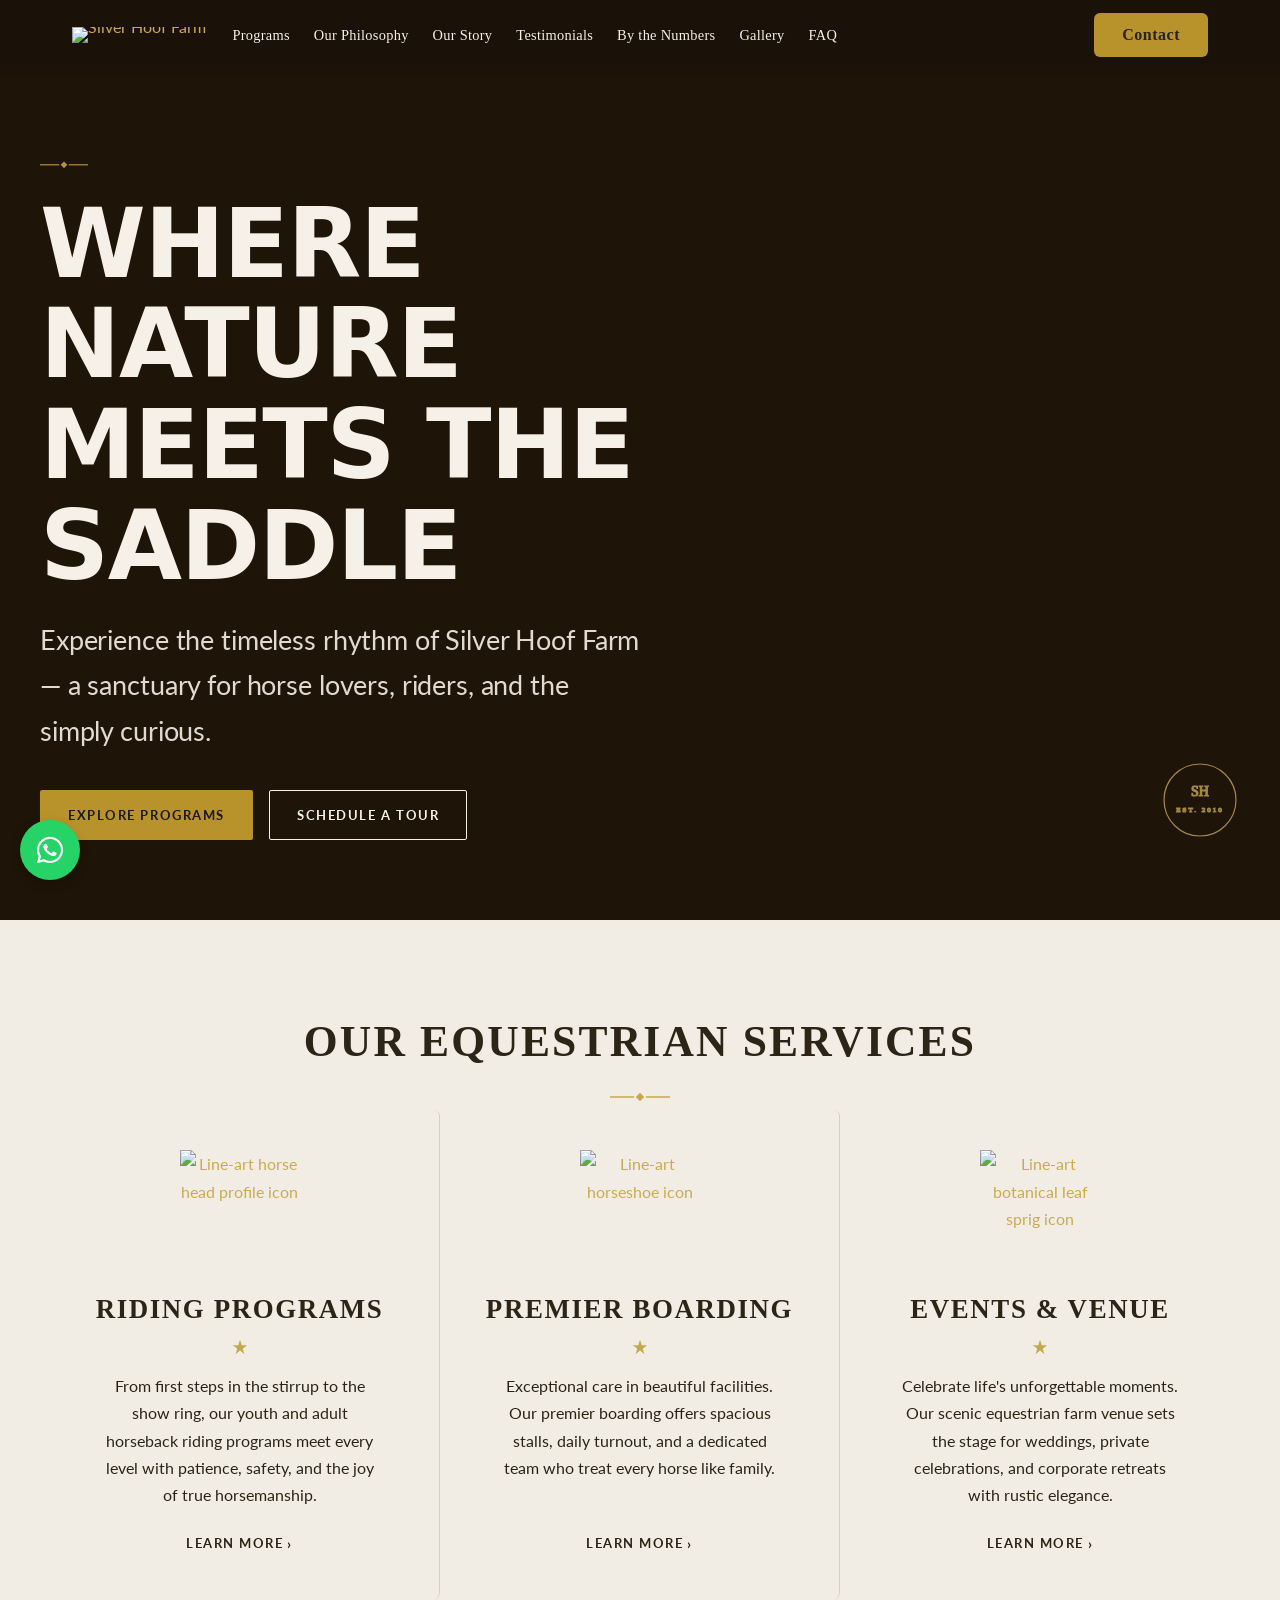
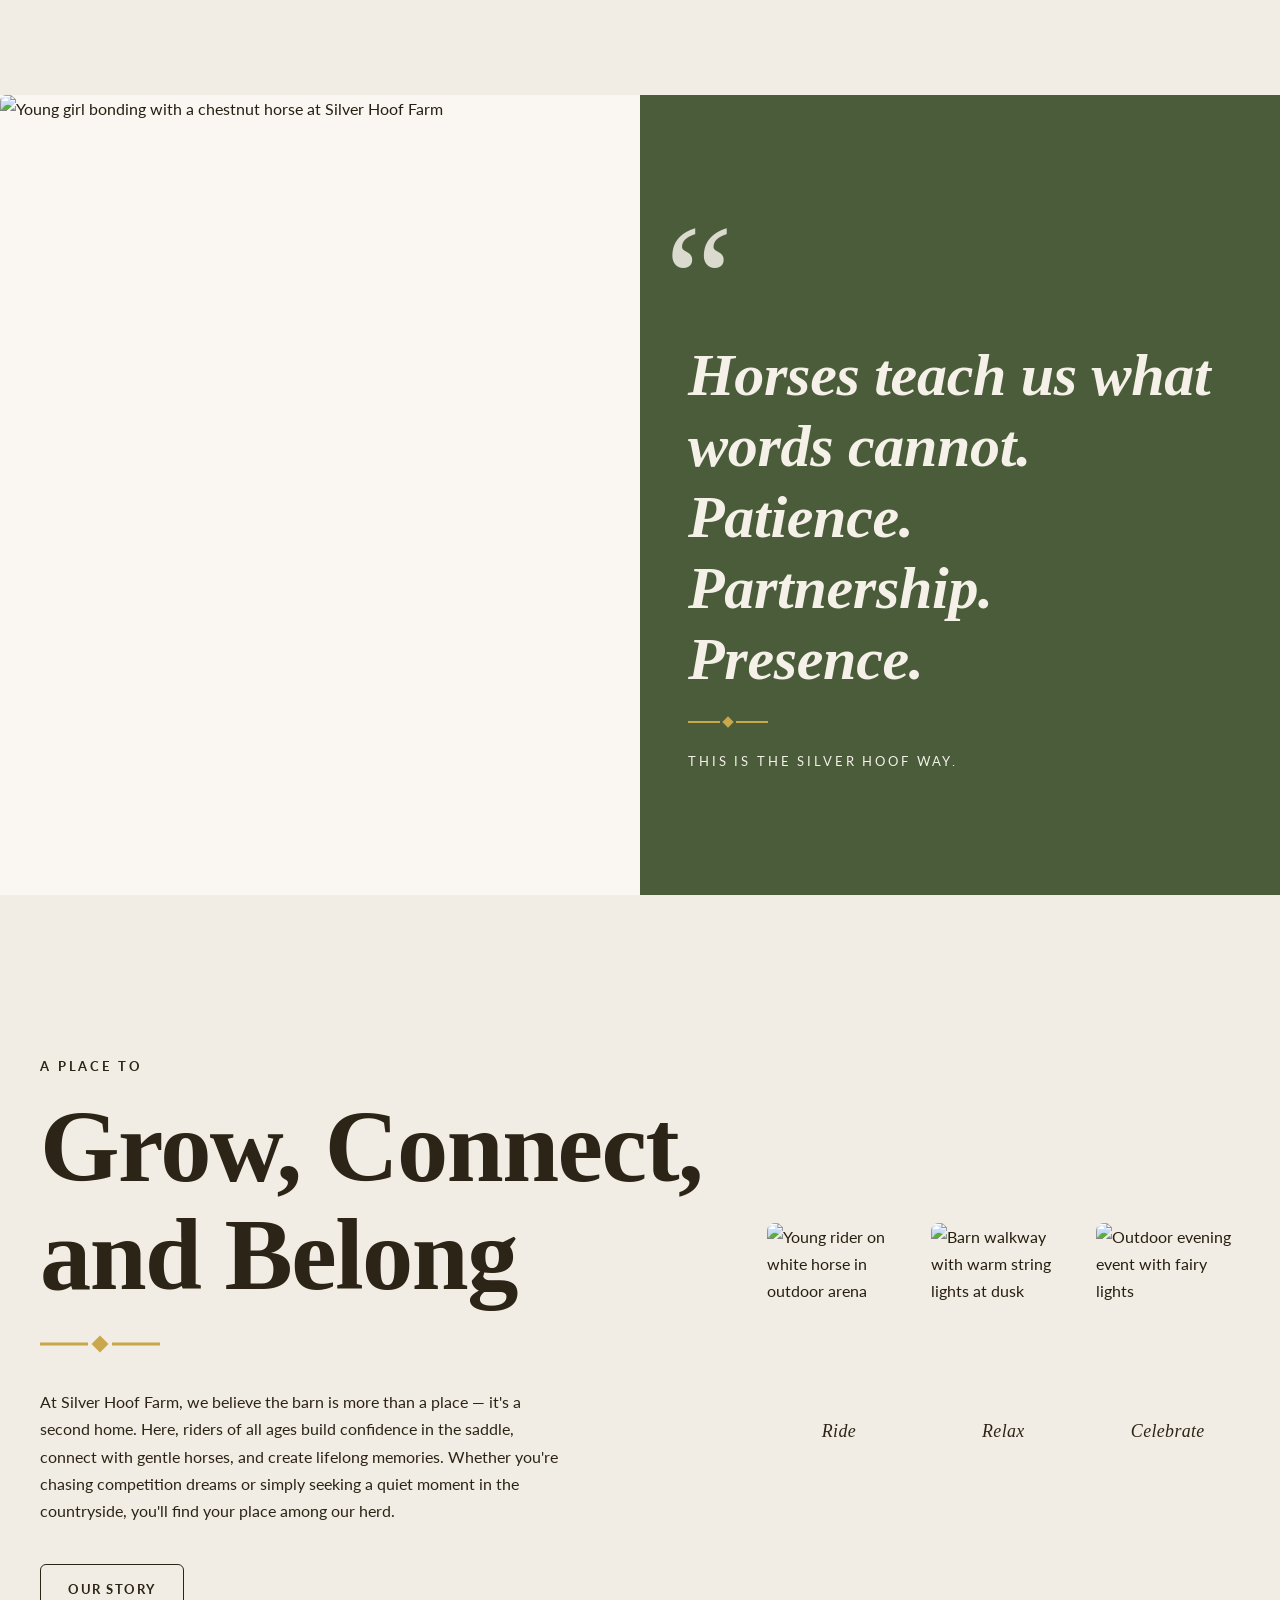
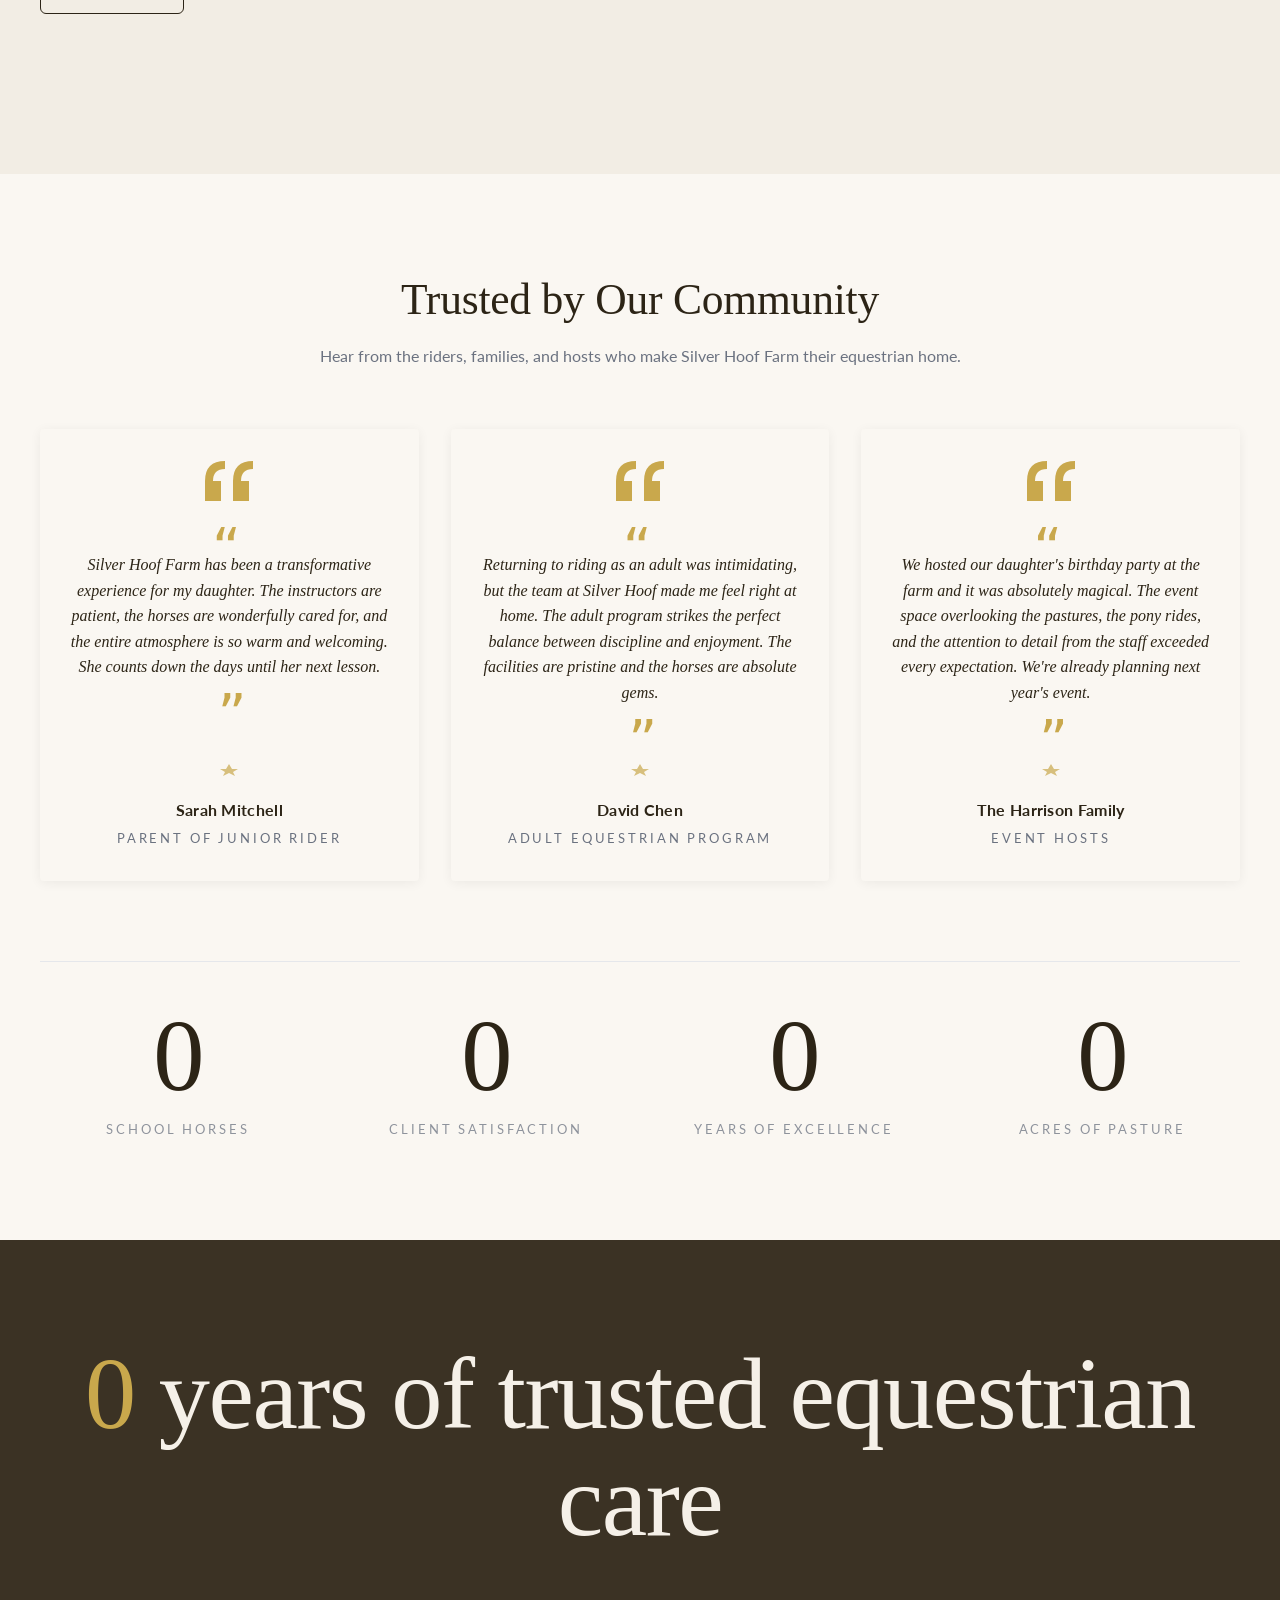
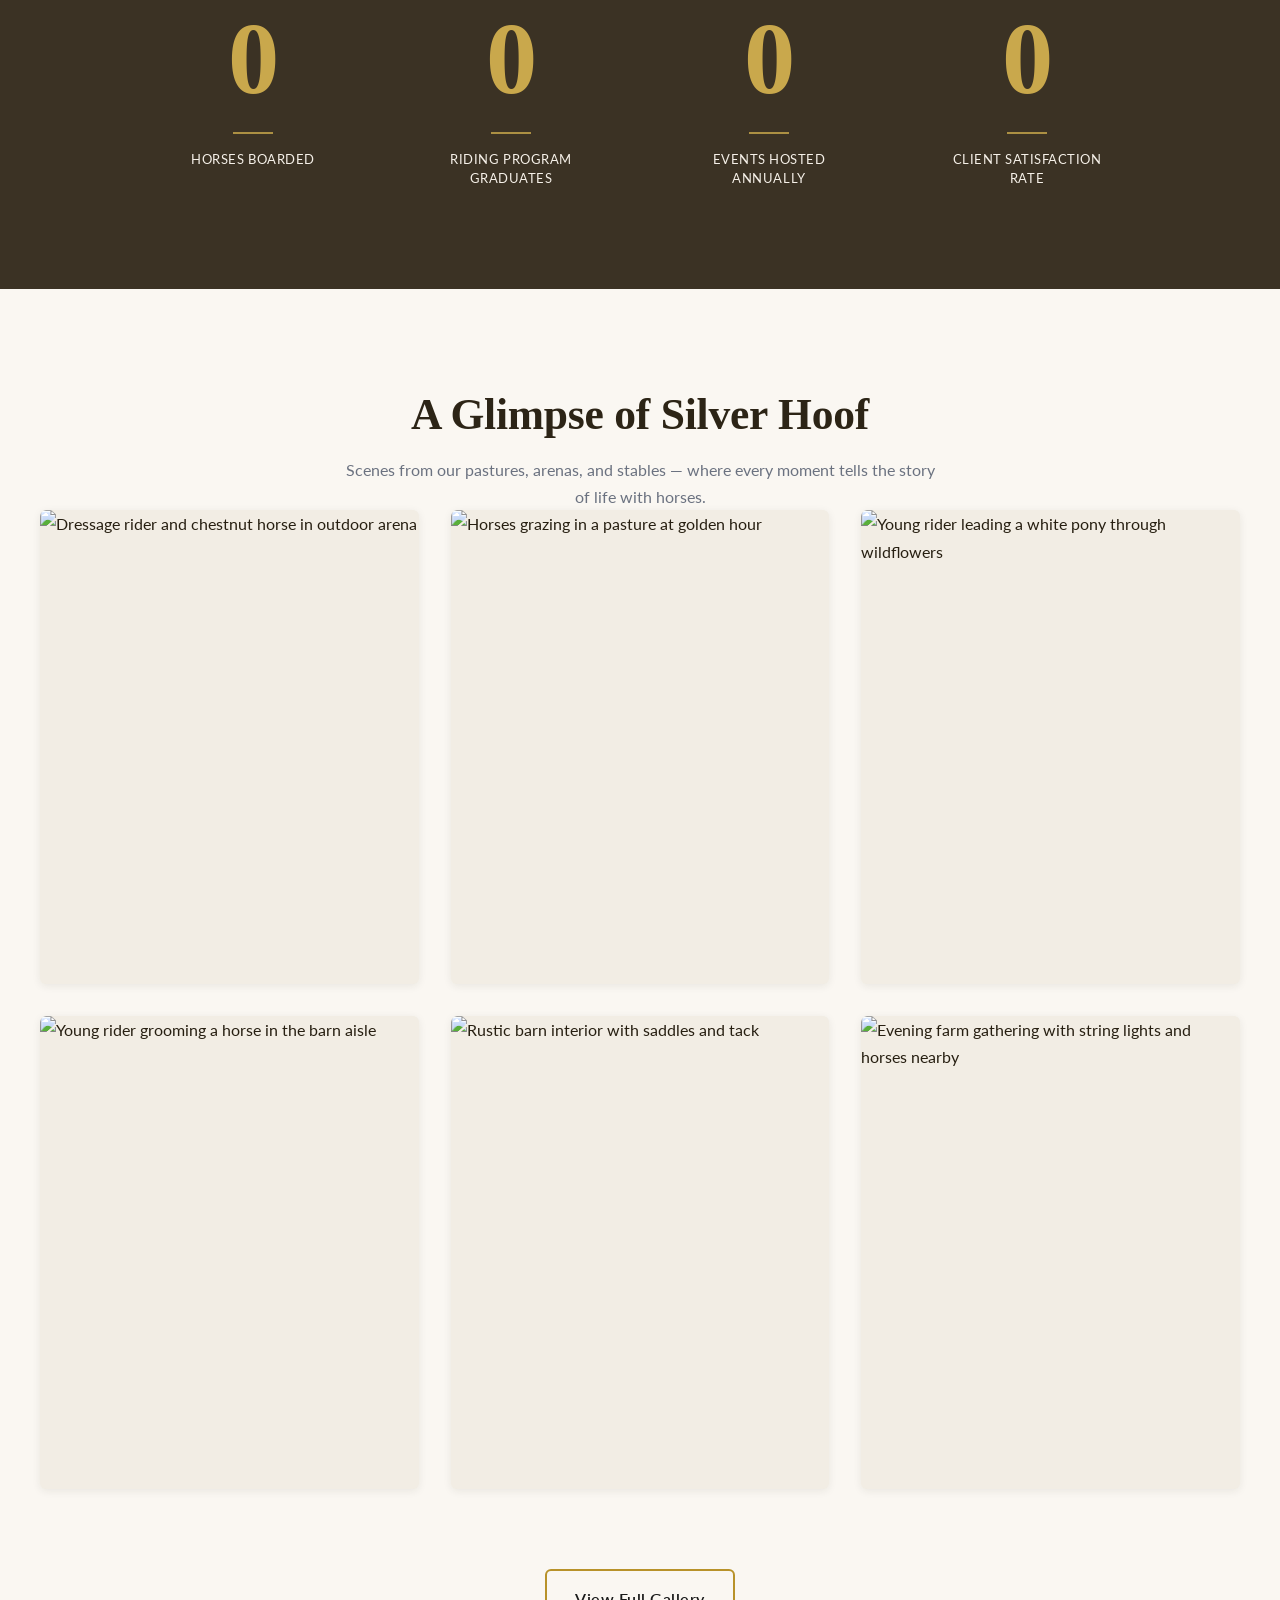
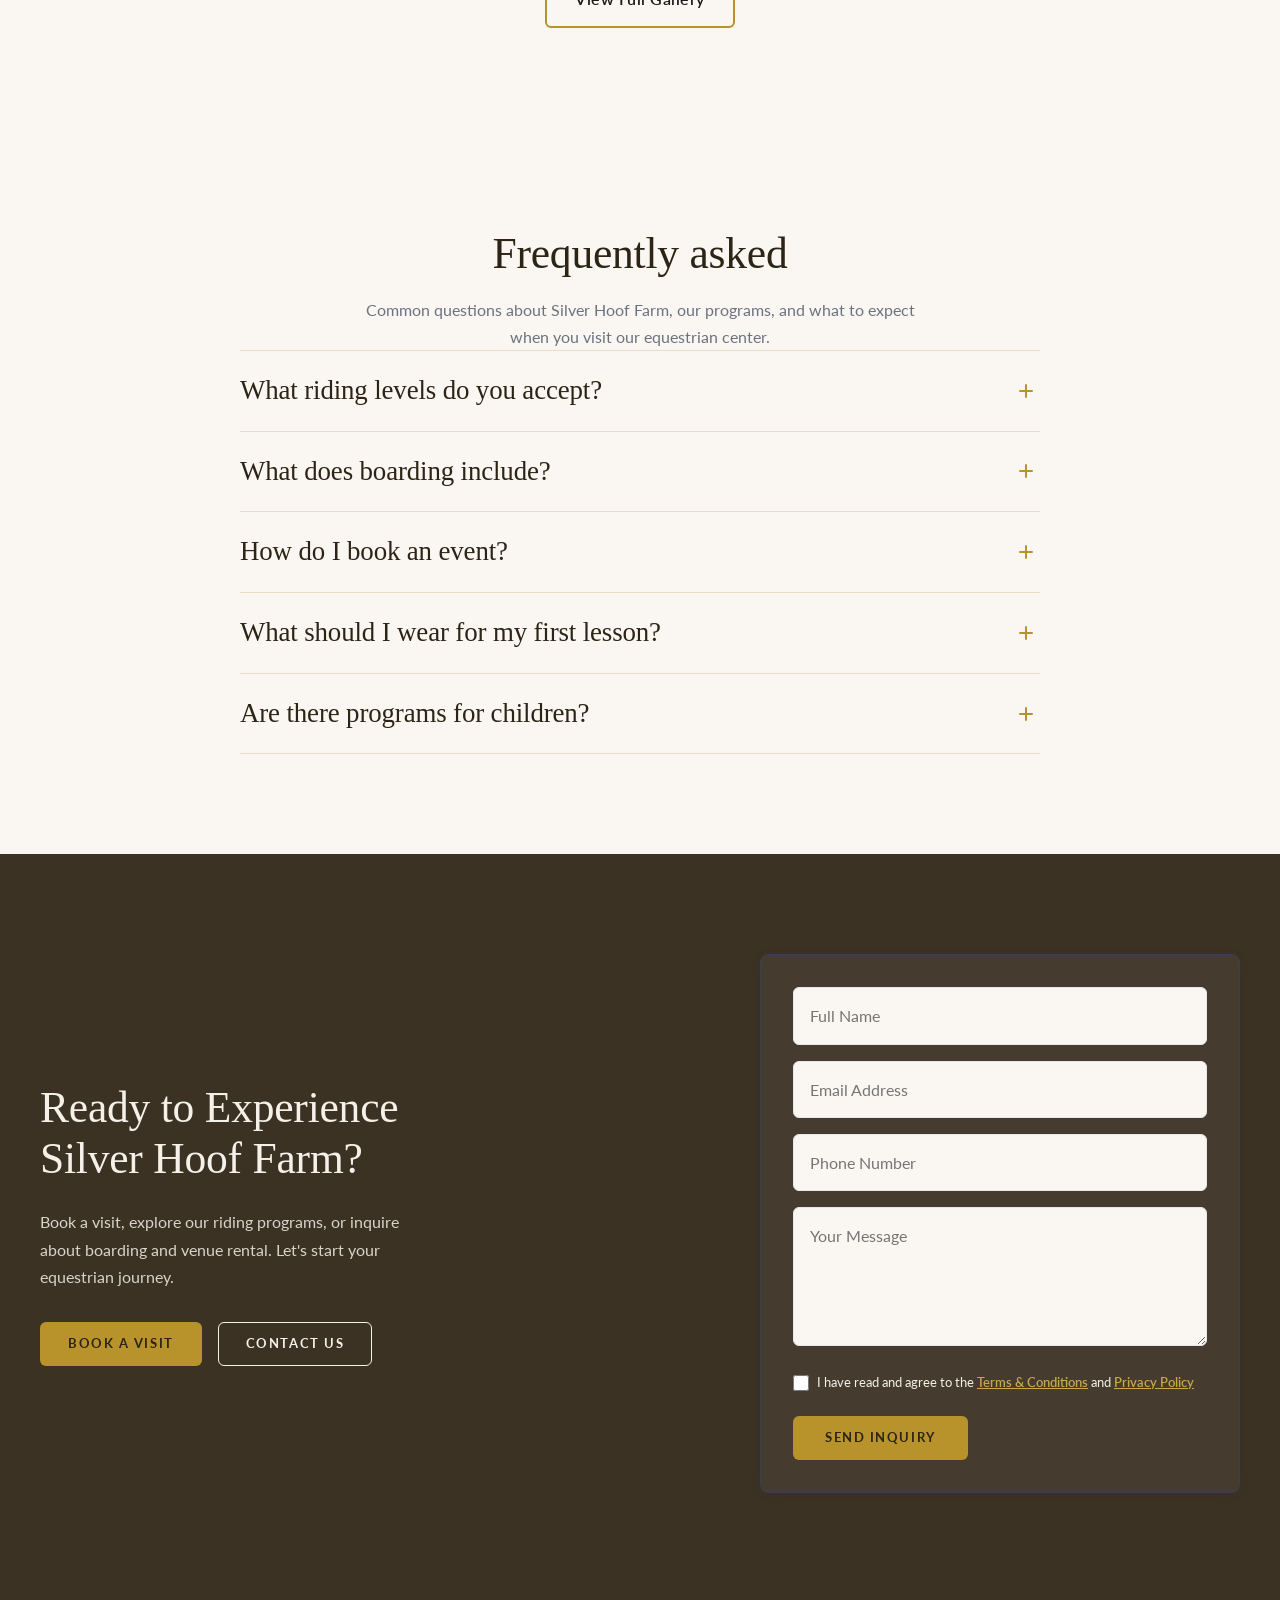
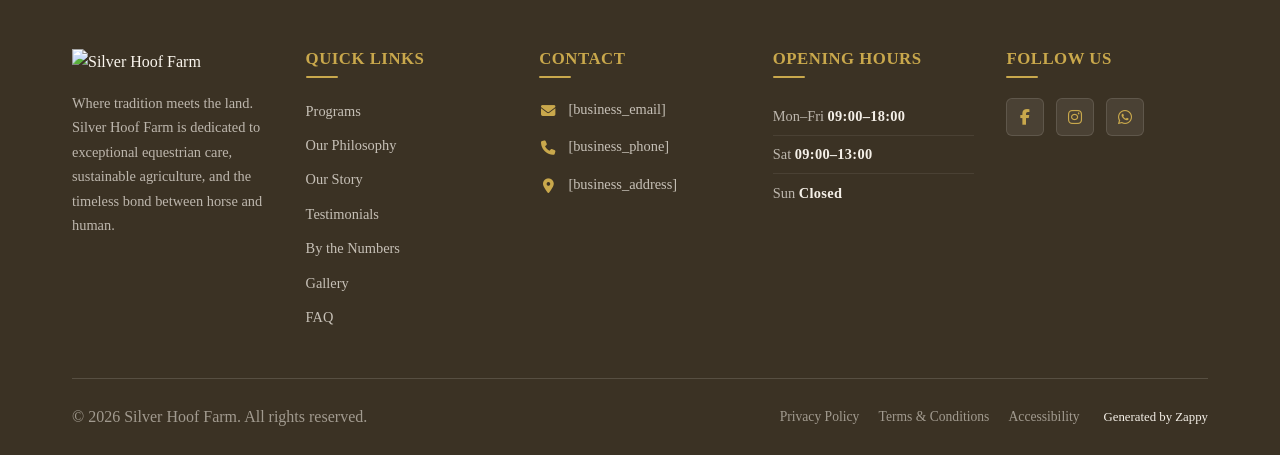
==== public/index.html @ fe3d34b6 "Initial website commit" ====
<!doctype html><html lang="en"><head><meta charset="UTF-8"><meta content="width=device-width,initial-scale=1" name="viewport"><meta content="index, follow" name="robots"><title>Ride Into Nature at a Premier US Equestrian Farm — Silver Hoof Farm</title><meta content="Discover Silver Hoof Farm, where rustic charm meets equestrian elegance. Explore luxury farm events, youth riding programs, and venue rentals rooted in a true connection with horses. Book your visit today." name="description"><meta content="Silver Hoof Farm, luxury equestrian farm events US, youth horseback riding programs, equestrian farm venue rental, horse farm experience" name="keywords"><link href="/assets/favicon.ico" rel="icon" type="image/x-icon"><link href="/assets/favicon-16x16.png" rel="icon" type="image/png" sizes="16x16"><link href="/assets/favicon-32x32.png" rel="icon" type="image/png" sizes="32x32"><link href="/assets/favicon-48x48.png" rel="icon" type="image/png" sizes="48x48"><link href="/assets/favicon-192x192.png" rel="icon" type="image/png" sizes="192x192"><link href="/assets/favicon-512x512.png" rel="icon" type="image/png" sizes="512x512"><link href="/assets/apple-touch-icon.png" rel="apple-touch-icon"><script>!function(){"use strict";var t="9a79029f-d22d-4395-936e-1cc6b7f088ec",e="https://qaapi.zappy5.com/api/analytics/track",n=18e5,a=2592e6,o=!0,i=!0,r=!0;var s,c,l,d,u=function(){var e="zappy_visitor_"+t,n=null;try{if(n=localStorage.getItem(e)){var o=JSON.parse(n),i=Date.now();if(i-o.created<a)return o.lastSeen=i,localStorage.setItem(e,JSON.stringify(o)),o.id}}catch(t){console.warn("Zappy Analytics: LocalStorage not available")}var r="zv_"+Date.now()+"_"+Math.random().toString(36).substr(2,9);try{localStorage.setItem(e,JSON.stringify({id:r,created:Date.now(),lastSeen:Date.now()}))}catch(t){}return r}(),m=function(){var e="zappy_session_"+t,a=null;try{if(a=sessionStorage.getItem(e)){var o=JSON.parse(a),i=Date.now();if(i-o.timestamp<n)return o.timestamp=i,sessionStorage.setItem(e,JSON.stringify(o)),o.id}}catch(t){console.warn("Zappy Analytics: SessionStorage not available")}var r="zs_"+Date.now()+"_"+Math.random().toString(36).substr(2,9);try{sessionStorage.setItem(e,JSON.stringify({id:r,timestamp:Date.now()}))}catch(t){}return r}();function f(t,e){var n=function(t){for(var e=t;e&&e!==document.body;){if(e.getAttribute&&null!=e.getAttribute("data-band-index"))return{bandIndex:e.getAttribute("data-band-index"),sectionId:e.id||null};e=e.parentElement}for(e=t;e&&e!==document.body;){if("SECTION"===e.tagName&&e.id)return{bandIndex:null,sectionId:e.id};e=e.parentElement}return{bandIndex:null,sectionId:null}}(t);return{x:Math.round(e&&e.pageX||0),y:Math.round(e&&e.pageY||0),bandIndex:n.bandIndex,sectionId:n.sectionId}}function p(t,e){for(var n in e)Object.prototype.hasOwnProperty.call(e,n)&&(t[n]=e[n]);return t}function g(n,a){a=a||{};var o={website_id:t,event_type:n,page_path:window.location.pathname,referrer:document.referrer||"direct",visitor_id:u,session_id:m,metadata:a};if(navigator.sendBeacon){var i=new Blob([JSON.stringify(o)],{type:"application/json"});navigator.sendBeacon(e,i)}else fetch(e,{method:"POST",headers:{"Content-Type":"application/json"},body:JSON.stringify(o),keepalive:!0}).catch(function(t){console.warn("Zappy Analytics: Failed to track event",t)})}o&&g("pageview",{title:document.title,url:window.location.href}),i&&document.addEventListener("click",function(t){var e=t.target;if("BUTTON"===e.tagName||e.closest("button")){var n="BUTTON"===e.tagName?e:e.closest("button"),a={element:"button",text:n.textContent.trim().substring(0,100),id:n.id||null,class:n.className||null};p(a,f(n,t)),g("click",a)}else if("A"===e.tagName||e.closest("a")){var o="A"===e.tagName?e:e.closest("a"),i={element:"link",text:o.textContent.trim().substring(0,100),href:o.href,external:o.hostname!==window.location.hostname};p(i,f(o,t)),g("navigation",i)}},!0),s=[25,50,75,100],c={},l=0,d=!1,window.addEventListener("scroll",function(){d||(d=!0,window.requestAnimationFrame(function(){var t,e=(t=document.documentElement.scrollHeight-window.innerHeight)<=0?100:Math.min(100,Math.round((window.scrollY||window.pageYOffset||0)/t*100));e>l&&(l=e);for(var n=0;n<s.length;n++){var a=s[n];e>=a&&!c[a]&&(c[a]=!0,g("scroll_depth",{milestone:a,maxDepthPct:l}))}d=!1}))},{passive:!0}),r&&document.addEventListener("submit",function(t){var e=t.target;g("form_submit",{form_id:e.id||null,form_name:e.name||null,form_action:e.action||null,form_method:e.method||"GET"})},!0);var v=Date.now();window.addEventListener("beforeunload",function(){g("page_unload",{time_on_page:Math.floor((Date.now()-v)/1e3),page_path:window.location.pathname})}),window.zappyAnalytics={track:g,getVisitorId:function(){return u},getSessionId:function(){return m}}}()</script><meta content="Ride Into Nature at a Premier US Equestrian Farm — Silver Hoof Farm" property="og:title"><meta content="Discover Silver Hoof Farm, where rustic charm meets equestrian elegance. Explore luxury farm events, youth riding programs, and venue rentals rooted in a true connection with horses. Book your visit today." property="og:description"><meta content="summary_large_image" name="twitter:card"><meta content="Ride Into Nature at a Premier US Equestrian Farm — Silver Hoof Farm" name="twitter:title"><meta content="Discover Silver Hoof Farm, where rustic charm meets equestrian elegance. Explore luxury farm events, youth riding programs, and venue rentals rooted in a true connection with horses. Book your visit today." name="twitter:description"><meta content="website" property="og:type"><meta content="en_US" property="og:locale"><link href="https://cdnjs.cloudflare.com/ajax/libs/font-awesome/6.4.0/css/all.min.css" rel="stylesheet"><link href="https://fonts.googleapis.com/css2?family=Lato:wght@400;700&amp;display=swap" rel="stylesheet"><script src="https://cdnjs.cloudflare.com/ajax/libs/gsap/3.12.5/gsap.min.js" data-zappy-gsap="https://cdnjs.cloudflare.com/ajax/libs/gsap/3.12.5/gsap.min.js" defer=""></script><script src="https://cdnjs.cloudflare.com/ajax/libs/gsap/3.12.5/ScrollTrigger.min.js" data-zappy-gsap="https://cdnjs.cloudflare.com/ajax/libs/gsap/3.12.5/ScrollTrigger.min.js" defer=""></script><link href="https://fonts.googleapis.com" rel="preconnect"><link href="https://fonts.gstatic.com" rel="preconnect" crossorigin=""><style>.skip-link{position:absolute;top:0;left:0;transform:translateY(-200%);padding:12px 18px;background:var(--bg-dark,#1a1a1a);color:var(--text-light,#fff);font-weight:600;border-radius:0 0 8px 0;z-index:10000}.skip-link:focus{transform:none;outline:2px solid var(--ring,#fff);outline-offset:2px}:focus-visible{outline:2px solid var(--ring,currentColor);outline-offset:3px}</style><link href="/assets/favicon.ico" rel="icon" type="image/x-icon"><link href="/assets/favicon-16x16.png" rel="icon" type="image/png" sizes="16x16"><link href="/assets/favicon-32x32.png" rel="icon" type="image/png" sizes="32x32"><link href="/assets/favicon-48x48.png" rel="icon" type="image/png" sizes="48x48"><link href="/assets/favicon-192x192.png" rel="icon" type="image/png" sizes="192x192"><link href="/assets/favicon-512x512.png" rel="icon" type="image/png" sizes="512x512"><link href="/assets/apple-touch-icon.png" rel="apple-touch-icon"><link href="https://cdn.jsdelivr.net/npm/vanilla-cookieconsent@3/dist/cookieconsent.css" rel="stylesheet"/><script src="https://cdn.jsdelivr.net/npm/vanilla-cookieconsent@3/dist/cookieconsent.umd.js"></script><script src="https://cdn.jsdelivr.net/gh/mickidum/acc_toolbar/acctoolbar/acctoolbar.min.js"></script><link href="/styles.css" rel="stylesheet"><script>window.ZAPPY_WEBSITE_ID="9a79029f-d22d-4395-936e-1cc6b7f088ec",window.ZAPPY_API_BASE="https://qaapi.zappy5.com"</script><style id="zappy-dropdown-submenu-styles">#navMenu li:has(.sub-menu),.nav-menu li:has(.sub-menu),.navbar li:has(.sub-menu),nav li:has(.sub-menu){position:relative}#navMenu .sub-menu,.nav-menu .sub-menu,.navbar .sub-menu,nav .sub-menu{display:block!important;position:absolute!important;top:100%;left:0;min-width:220px;background:#fff;border-radius:8px;box-shadow:0 8px 25px rgba(0,0,0,.15);padding:8px 0;opacity:0;visibility:hidden;transform:translateY(10px);transition:all .3s ease;z-index:1000;list-style:none;pointer-events:none}#navMenu li:hover>.sub-menu,.nav-menu li:hover>.sub-menu,.navbar li:hover>.sub-menu,nav li:hover>.sub-menu{opacity:1!important;visibility:visible!important;transform:translateY(0)!important;pointer-events:auto!important}.sub-menu li{list-style:none;margin:0;padding:0}.sub-menu a{display:block!important;padding:10px 16px!important;color:var(--text-dark,#333)!important;font-weight:500;text-decoration:none;white-space:nowrap;transition:background-color .2s}.sub-menu .zappy-nav-child>a{padding-left:28px!important;font-size:.9em!important;opacity:.85!important}[dir=rtl] .sub-menu .zappy-nav-child>a,html[lang=ar] .sub-menu .zappy-nav-child>a,html[lang=he] .sub-menu .zappy-nav-child>a{padding-left:10px!important;padding-right:28px!important}.sub-menu .zappy-nav-parent>a{font-weight:600!important}.sub-menu a:hover{background-color:#f5f5f5}[dir=rtl] .nav-menu .sub-menu,[dir=rtl] .navbar .sub-menu,[dir=rtl] nav .sub-menu,html[lang=ar] .nav-menu .sub-menu,html[lang=ar] .navbar .sub-menu,html[lang=ar] nav .sub-menu,html[lang=he] .nav-menu .sub-menu,html[lang=he] .navbar .sub-menu,html[lang=he] nav .sub-menu{left:auto!important;right:0!important}.sub-menu:empty,.sub-menu:not(:has(li)):not(:has(> a)),.sub-menu:not(:has(li:not(.zappy-hidden-menu-item))):not(:has(> a)){display:none!important;opacity:0!important;visibility:hidden!important;pointer-events:none!important}li:has(.menu-group-title):hover>.sub-menu{opacity:1!important;visibility:visible!important;transform:translateY(0)!important;pointer-events:auto!important}#navMenu>li>.menu-group-title,.nav-menu>li>.menu-group-title{display:inline-block;padding:.5rem 1rem;cursor:default;user-select:none}@media (max-width:768px){#navMenu .sub-menu,.nav-menu .sub-menu,.navbar .sub-menu,nav .sub-menu{position:static!important;transform:none!important;box-shadow:none!important;background:0 0!important;max-height:0;overflow:hidden;opacity:0;visibility:hidden;transition:max-height .3s ease,opacity .3s ease;padding:0!important;border-radius:0!important}#navMenu .sub-menu.mobile-expanded,.nav-menu .sub-menu.mobile-expanded,.navbar .sub-menu.mobile-expanded{max-height:none!important;overflow-y:visible!important;opacity:1!important;visibility:visible!important;padding:8px 0 8px 16px!important}[dir=rtl] .sub-menu.mobile-expanded,html[lang=he] .sub-menu.mobile-expanded{padding:8px 16px 8px 0!important}#navMenu li:hover>.sub-menu,.nav-menu li:hover>.sub-menu,.navbar li:hover>.sub-menu,nav li:hover>.sub-menu{opacity:0;visibility:hidden;pointer-events:none}#navMenu li>.sub-menu.mobile-expanded,.nav-menu li>.sub-menu.mobile-expanded,.navbar li>.sub-menu.mobile-expanded,nav li>.sub-menu.mobile-expanded{opacity:1!important;visibility:visible!important;pointer-events:auto!important}#navMenu li:has(.sub-menu),.nav-menu li:has(.sub-menu),.navbar li:has(.sub-menu),nav li:has(.sub-menu){display:flex!important;flex-wrap:wrap!important;align-items:center!important;position:relative!important;min-height:44px!important}#navMenu li:has(.sub-menu)>a,.nav-menu li:has(.sub-menu)>a,.navbar li:has(.sub-menu)>a,nav li:has(.sub-menu)>a{flex:1!important;min-width:0!important}#navMenu li:has(.sub-menu)>.menu-group-title,.nav-menu li:has(.sub-menu)>.menu-group-title,.navbar li:has(.sub-menu)>.menu-group-title,nav li:has(.sub-menu)>.menu-group-title{flex:1!important;min-width:0!important;padding:0!important;line-height:inherit!important}#navMenu li:has(.sub-menu)>.sub-menu,.nav-menu li:has(.sub-menu)>.sub-menu,.navbar li:has(.sub-menu)>.sub-menu,nav li:has(.sub-menu)>.sub-menu{flex-basis:100%!important;width:100%!important}#navMenu li:has(.sub-menu)>a [class*=arrow],#navMenu li:has(.sub-menu)>a [class*=chevron],.nav-menu li:has(.sub-menu)>a .fa-angle-down,.nav-menu li:has(.sub-menu)>a .fa-chevron-down,.nav-menu li:has(.sub-menu)>a [class*=arrow],.nav-menu li:has(.sub-menu)>a [class*=chevron],nav li:has(.sub-menu)>a [class*=arrow],nav li:has(.sub-menu)>a [class*=chevron]{display:none!important;visibility:hidden!important}.mobile-submenu-toggle{display:flex!important;align-items:center!important;justify-content:center!important;width:44px!important;height:auto!important;background:0 0!important;border:none!important;cursor:pointer!important;color:var(--text-light)!important;position:static!important;flex-shrink:0!important;align-self:stretch!important;z-index:2!important;padding:0!important;margin:0!important}.mobile-submenu-toggle::after{content:''!important;width:0!important;height:0!important;border-left:6px solid transparent!important;border-right:6px solid transparent!important;border-top:7px solid currentColor!important;transition:transform .3s ease!important}.mobile-submenu-toggle.expanded::after{transform:rotate(180deg)!important}.sub-menu a{padding:10px 0!important;display:block!important;color:var(--text-light)!important;white-space:normal!important}.sub-menu .zappy-nav-child>a{padding-left:28px!important;font-size:.9em!important;opacity:.85!important}[dir=rtl] .sub-menu .zappy-nav-child>a,html[lang=ar] .sub-menu .zappy-nav-child>a,html[lang=he] .sub-menu .zappy-nav-child>a{padding-left:0!important;padding-right:28px!important}.sub-menu .zappy-nav-parent>a{font-weight:600!important}#navMenu.active,.nav-menu.active{max-width:100vw!important;overflow-x:hidden!important;box-sizing:border-box!important}.navbar .sub-menu li a,.zappy-products-dropdown .sub-menu a,nav.navbar .sub-menu li a{color:var(--text-light)!important}}@media (min-width:769px){.mobile-submenu-toggle{display:none!important}}</style><style id="zappy-widget-visibility">html[dir=rtl] .whatsapp-float{right:20px!important;left:auto!important}html:not([dir]) .whatsapp-float,html[dir=ltr] .whatsapp-float{left:20px!important;right:auto!important}html[dir=rtl] #mic-access-tool-general-button,html[dir=rtl] #mic-init-access-tool #mic-access-tool-general-button,html[dir=rtl] #mic-init-access-tool .mic-access-tool-general-button,html[dir=rtl] ._access-icon,html[dir=rtl] .mic-access-tool-general-button{left:20px!important;right:auto!important}html:not([dir]) #mic-access-tool-general-button,html:not([dir]) #mic-init-access-tool #mic-access-tool-general-button,html:not([dir]) #mic-init-access-tool .mic-access-tool-general-button,html:not([dir]) ._access-icon,html:not([dir]) .mic-access-tool-general-button,html[dir=ltr] #mic-access-tool-general-button,html[dir=ltr] #mic-init-access-tool #mic-access-tool-general-button,html[dir=ltr] #mic-init-access-tool .mic-access-tool-general-button,html[dir=ltr] ._access-icon,html[dir=ltr] .mic-access-tool-general-button{right:20px!important;left:auto!important}@media (max-width:768px){.whatsapp-float{display:flex!important}}@media (min-width:769px){.whatsapp-float{display:flex!important}}@media (max-width:768px){#mic-access-tool-general-button,#mic-init-access-tool #mic-access-tool-general-button,#mic-init-access-tool .mic-access-tool-general-button,._access-icon,.mic-access-tool-general-button{display:flex!important;visibility:visible!important;opacity:1!important;pointer-events:auto!important}#mic-access-tool-box.opened-mic-access-tool,#mic-init-access-tool #mic-access-tool-box.opened-mic-access-tool,.mic-access-tool-box.opened-mic-access-tool{visibility:visible!important;opacity:1!important;pointer-events:auto!important}}@media (min-width:769px){#mic-access-tool-general-button,#mic-init-access-tool #mic-access-tool-general-button,#mic-init-access-tool .mic-access-tool-general-button,._access-icon,.mic-access-tool-general-button{display:flex!important;visibility:visible!important;opacity:1!important;pointer-events:auto!important}#mic-access-tool-box.opened-mic-access-tool,#mic-init-access-tool #mic-access-tool-box.opened-mic-access-tool,.mic-access-tool-box.opened-mic-access-tool{visibility:visible!important;opacity:1!important;pointer-events:auto!important}}</style></head><body><a href="#main" class="skip-link">Skip to main content</a><nav class="navbar"><button class="mobile-toggle" aria-label="Menu" id="mobileToggle"><svg fill="none" viewBox="0 0 24 24" class="hamburger-icon" height="24" width="24"><path d="M3 12h18M3 6h18M3 18h18" stroke="currentColor" stroke-linecap="round" stroke-width="2"></path></svg> <svg fill="none" viewBox="0 0 24 24" class="close-icon" height="24" width="24" style="display:none"><path d="M18 6L6 18M6 6l12 12" stroke="currentColor" stroke-linecap="round" stroke-width="2"></path></svg></button> <button class="phone-header-btn" aria-label="Call" data-phone="[business_phone]"><svg fill="currentColor" viewBox="0 0 24 24" height="20" width="20"><path d="M22 16.92v3a2 2 0 0 1-2.18 2 19.79 19.79 0 0 1-8.63-3.07 19.5 19.5 0 0 1-6-6 19.79 19.79 0 0 1-3.07-8.67A2 2 0 0 1 4.11 2h3a2 2 0 0 1 2 1.72 12.84 12.84 0 0 0 .7 2.81 2 2 0 0 1-.45 2.11L8.09 9.91a16 16 0 0 0 6 6l1.27-1.27a2 2 0 0 1 2.11-.45 12.84 12.84 0 0 0 2.81.7A2 2 0 0 1 22 16.92z"></path></svg></button><div class="nav-container"><div class="nav-brand"><a href="/" class="logo-link"><img alt="Silver Hoof Farm" src="/assets/site-home-image-1.webp" class="logo"></a></div><ul class="nav-menu" id="navMenu"><li><a href="#features">Programs</a></li><li><a href="#about">Our Philosophy</a></li><li><a href="#story">Our Story</a></li><li><a href="#testimonials">Testimonials</a></li><li><a href="#stats">By the Numbers</a></li><li><a href="#gallery">Gallery</a></li><li><a href="#faq">FAQ</a></li><li class="mobile-contact-link nav-cta-mobile-item"><a href="#cta" class="nav-cta-btn">Contact</a></li></ul><div class="nav-cta-container"><a href="#cta" class="nav-cta-btn">Contact</a></div></div></nav><script>window.addEventListener("load",function(){const e=document.querySelector(".navbar, nav, header");if(!e)return void console.log("[Navbar] Navbar element not found");let t=document.getElementById("mobileToggle")||document.querySelector(".mobile-toggle")||document.querySelector(".hamburger")||document.querySelector(".hamburger-menu")||document.querySelector(".menu-toggle")||document.querySelector(".burger-menu")||document.querySelector('[aria-label="Menu"]')||document.querySelector('[aria-label="תפריט"]');const o=document.querySelector(".phone-header-btn"),n=window.getComputedStyle(e);let r=n.backgroundColor;if(console.log("[Navbar] Initial navbar background:",r),"transparent"===r||"rgba(0, 0, 0, 0)"===r||r.startsWith("rgba")&&r.includes(", 0)")){const e=n.backgroundImage;if(e&&"none"!==e)console.log("[Navbar] Navbar has background image/gradient, using dark text"),r="rgb(240, 240, 240)";else{const e=window.getComputedStyle(document.body).backgroundColor;console.log("[Navbar] Navbar transparent, using body background:",e),r=e}}const a=r.match(/\d+/g);if(a&&a.length>=3){const e=(.299*parseInt(a[0])+.587*parseInt(a[1])+.114*parseInt(a[2]))/255;console.log("[Navbar] Mobile button colors preserved from Claude CSS (luminance:",e.toFixed(2)+")");const n=document.createElement("style");n.id="zappy-mobile-nav-fix";document.documentElement.lang;document.documentElement.dir,n.textContent='\n        /* Hide mobile buttons on desktop, show only on mobile */\n        @media (min-width: 769px) {\n          .mobile-toggle,\n          .phone-header-btn {\n            display: none !important;\n          }\n        }\n        \n        /* Show and position mobile buttons correctly on mobile */\n        @media (max-width: 768px) {\n          .navbar,\n          nav.navbar {\n            min-height: 70px !important;\n          }\n\n          .mobile-toggle,\n          .phone-header-btn {\n            position: absolute !important;\n            top: 0 !important;\n            bottom: 0 !important;\n            margin-top: auto !important;\n            margin-bottom: auto !important;\n            transform: none !important;\n            z-index: 1001 !important;\n            display: flex !important;\n            align-items: center !important;\n            justify-content: center !important;\n            width: 36px !important;\n            height: 36px !important;\n            border-radius: 50% !important;\n            border: none !important;\n            cursor: pointer !important;\n            padding: 6px !important;\n            background: none !important;\n            color: var(--nav-text, var(--text-light)) !important;\n            touch-action: manipulation !important;\n            -webkit-tap-highlight-color: transparent !important;\n          }\n\n          html[data-zappy-site-type="ecommerce"] .phone-header-btn,\n          body[data-zappy-site-type="ecommerce"] .phone-header-btn,\n          html[data-zappy-site-type="ecommerce"] header .phone-header-btn,\n          html[data-zappy-site-type="ecommerce"] nav .phone-header-btn {\n            display: none !important;\n            visibility: hidden !important;\n            width: 0 !important;\n            height: 0 !important;\n            min-width: 0 !important;\n            overflow: hidden !important;\n          }\n          \n          /* LTR positioning (default): hamburger LEFT, phone RIGHT */\n          html:not([dir="rtl"]):not([lang="he"]):not([lang="ar"]) .mobile-toggle,\n          html[dir="ltr"] .mobile-toggle {\n            left: 12px !important;\n            right: auto !important;\n          }\n          html:not([dir="rtl"]):not([lang="he"]):not([lang="ar"]) .phone-header-btn,\n          html[dir="ltr"] .phone-header-btn {\n            right: 12px !important;\n            left: auto !important;\n          }\n          \n          /* RTL positioning: hamburger RIGHT, phone LEFT */\n          html[dir="rtl"] .mobile-toggle,\n          html[lang="he"] .mobile-toggle,\n          html[lang="ar"] .mobile-toggle {\n            right: 12px !important;\n            left: auto !important;\n          }\n          html[dir="rtl"] .phone-header-btn,\n          html[lang="he"] .phone-header-btn,\n          html[lang="ar"] .phone-header-btn {\n            left: 12px !important;\n            right: auto !important;\n          }\n          \n          /* CRITICAL: Ensure nav-container has min-height on mobile */\n          /* All children are positioned absolutely/fixed on mobile, so height:auto collapses to 0 */\n          .nav-container {\n            min-height: 70px !important;\n            position: relative !important;\n          }\n          \n          /* Ensure SVG icons are properly sized and inherit color */\n          .mobile-toggle svg,\n          .phone-header-btn svg {\n            width: 24px !important;\n            height: 24px !important;\n            /* Don\'t force display - let JavaScript control hamburger/close toggle */\n          }\n          \n          /* Reset nav-cta-container on mobile - remove desktop box-shadow/padding */\n          /* that creates a visible ghost box when CTA button is hidden */\n          .nav-cta-container {\n            box-shadow: none !important;\n            padding: 0 !important;\n          }\n          \n          /* Hide nav-cta-container entirely on mobile when there\'s no lang-switcher */\n          /* (only the CTA button is inside, and it\'s hidden on mobile) */\n          .nav-cta-container:not(:has(.lang-switcher)) {\n            display: none !important;\n          }\n          \n          /* CRITICAL: Prevent hero image fade gradient from bleeding over headline text */\n          /* The .image-fade-gradient has bottom: -30px (extends below parent) */\n          /* On mobile stacked layout, this overlaps the h1 text below the image */\n          .hero-image-column {\n            overflow: hidden !important;\n          }\n          .image-fade-gradient {\n            bottom: 0 !important;\n          }\n          \n          /* Hide desktop language switcher on mobile - hamburger menu handles it */\n          /* High specificity to override stored CSS */\n          .lang-switcher,\n          .nav-cta-container .lang-switcher,\n          .nav-container .lang-switcher,\n          .navbar .lang-switcher,\n          .navbar .nav-cta-container .lang-switcher {\n            display: none !important;\n          }\n        }\n      ';const r=document.getElementById("zappy-mobile-nav-fix");r&&r.remove(),document.head.appendChild(n),console.log("[Navbar] Critical CSS injected for mobile nav positioning");const i=window.innerWidth<=768;if(t){const e=t.querySelector(".hamburger-icon"),o=t.querySelector(".close-icon");e&&(e.style.setProperty("width","24px","important"),e.style.setProperty("height","24px","important"),e.style.setProperty("display","block","important")),o&&(o.style.setProperty("width","24px","important"),o.style.setProperty("height","24px","important"),o.style.setProperty("display","none","important")),i?(t.style.setProperty("position","absolute","important"),t.style.setProperty("top","0","important"),t.style.setProperty("bottom","0","important"),t.style.setProperty("margin-top","auto","important"),t.style.setProperty("margin-bottom","auto","important"),t.style.setProperty("transform","none","important"),t.style.setProperty("z-index","1001","important"),t.style.removeProperty("left"),t.style.removeProperty("right"),console.log("[Navbar] Mobile toggle positioning applied (mobile viewport)")):(t.style.removeProperty("position"),t.style.removeProperty("top"),t.style.removeProperty("transform"),t.style.removeProperty("z-index"),t.style.removeProperty("left"),t.style.removeProperty("right"),console.log("[Navbar] Desktop viewport - cleared mobile toggle inline positioning"))}if(o){const e=o.querySelector("svg");e&&(e.style.width="24px",e.style.height="24px",e.setAttribute("width","24"),e.setAttribute("height","24")),i?(o.style.setProperty("position","absolute","important"),o.style.setProperty("top","0","important"),o.style.setProperty("bottom","0","important"),o.style.setProperty("margin-top","auto","important"),o.style.setProperty("margin-bottom","auto","important"),o.style.setProperty("transform","none","important"),o.style.setProperty("z-index","1001","important"),o.style.removeProperty("left"),o.style.removeProperty("right"),console.log("[Navbar] Phone button positioning applied (mobile viewport)")):(o.style.removeProperty("position"),o.style.removeProperty("top"),o.style.removeProperty("transform"),o.style.removeProperty("z-index"),o.style.removeProperty("left"),o.style.removeProperty("right"),console.log("[Navbar] Desktop viewport - cleared phone button inline positioning"))}}else console.log("[Navbar] Could not parse background color:",r);t=document.getElementById("mobileToggle")||document.querySelector(".mobile-toggle")||document.querySelector(".hamburger")||document.querySelector(".hamburger-menu")||document.querySelector(".menu-toggle")||document.querySelector(".burger-menu")||document.querySelector('[aria-label="Menu"]')||document.querySelector('[aria-label="תפריט"]');const i=document.getElementById("navMenu")||document.querySelector(".nav-menu")||document.querySelector(".nav-links")||document.querySelector("nav ul:not(.submenu)");if(!t||!i)return void console.log("[Navbar] Mobile toggle or menu not found:",{toggle:!!t,menu:!!i});i.id||(i.id="navMenu"),console.log("[Navbar] Initializing mobile menu...");const l=t.cloneNode(!0);t.parentNode.replaceChild(l,t);var s=0;function p(e){var t=Date.now();t-s<300||(s=t,function(e){e.preventDefault(),e.stopPropagation();const t=l.querySelector(".hamburger-icon"),o=l.querySelector(".close-icon");i.classList.contains("active")?(i.classList.remove("active"),t&&t.style.setProperty("display","block","important"),o&&o.style.setProperty("display","none","important"),document.body.style.overflow="",document.body.classList.remove("menu-open"),console.log("[Navbar] Menu closed")):(i.classList.add("active"),t&&t.style.setProperty("display","none","important"),o&&o.style.setProperty("display","block","important"),document.body.style.overflow="hidden",document.body.classList.add("menu-open"),console.log("[Navbar] Menu opened"))}(e))}l.addEventListener("click",p),l.addEventListener("touchend",p),document.addEventListener("keydown",function(e){if(("Escape"===e.key||"Esc"===e.key)&&i.classList.contains("active")){const e=l.querySelector(".hamburger-icon"),t=l.querySelector(".close-icon");i.classList.remove("active"),e&&e.style.setProperty("display","block","important"),t&&t.style.setProperty("display","none","important"),document.body.style.overflow="",document.body.classList.remove("menu-open"),console.log("[Navbar] Menu closed (Escape)")}}),i.querySelectorAll("a").forEach(function(e){e.addEventListener("click",function(){if("#"===this.getAttribute("href"))return;const e=l.querySelector(".hamburger-icon"),t=l.querySelector(".close-icon");i.classList.remove("active"),e&&e.style.setProperty("display","block","important"),t&&t.style.setProperty("display","none","important"),document.body.style.overflow="",document.body.classList.remove("menu-open"),console.log("[Navbar] Menu closed (link clicked)")})});var m=i.querySelectorAll(".dropdown-toggle");m.forEach(function(e){e.addEventListener("click",function(e){e.preventDefault(),e.stopPropagation();var t=this.closest(".nav-dropdown");t&&(t.parentNode.querySelectorAll(".nav-dropdown.open").forEach(function(e){e!==t&&e.classList.remove("open")}),t.classList.toggle("open"),console.log("[Navbar] Dropdown toggled:",t.classList.contains("open")?"open":"closed"))})}),document.addEventListener("click",function(e){e.target.closest(".nav-dropdown")||document.querySelectorAll(".nav-dropdown.open").forEach(function(e){e.classList.remove("open")})}),console.log("[Navbar] Dropdown handlers initialized for "+m.length+" dropdowns"),o&&o.addEventListener("click",function(){const e=document.querySelectorAll('a[href^="tel:"]'),t=e.length>0?e[0].getAttribute("href").replace("tel:",""):"[business_phone]";window.location.href="tel:"+t,console.log("[Navbar] Phone button clicked")}),console.log("[Navbar] Mobile menu initialized successfully")})</script><main id="main"><section class="editorial-section home-hero-section" data-band-index="0" data-layout-spec="Home-hero" id="hero" data-hero-type="fullscreen-scrim"><div class="home-hero-section__bg-wrapper"><img alt="Rider on white horse at golden hour on Silver Hoof Farm" src="/assets/site-home-hero-hero-bg-1.webp" data-context="A misty golden-hour countryside scene with a white horse and rider in equestrian attire viewed from behind, looking toward a classic farmhouse with a cupola, surrounded by wooden post-and-rail fencing, rolling hills, and mature trees draped in warm amber light. Composition: eye-level, wide establishing shot, subject positioned center-right. Framing: full-bleed, runs corner-to-corner across the entire hero band. Background: atmospheric golden-hour mist over rolling green hills and farmland. Treatment: full-bleed background" data-placeholder="home-hero-hero-bg-1" height="675" loading="eager" width="1200" data-aspect-ratio="16:9" data-dominant-color="#8a7040" data-treatment="full-bleed background" class="home-hero-section__bg-image" data-hero-bg="true" fetchpriority="high"><div class="home-hero-section__scrim"></div></div><div class="editorial-grid home-hero-section__content-rail"><div class="editorial-text home-hero-section__text-block" data-reveal=""><div class="home-hero-section__rule" aria-hidden="true"><svg fill="none" viewBox="0 0 40 8" xmlns="http://www.w3.org/2000/svg" aria-hidden="true" data-no-icon-edit="true"><line stroke="var(--accent)" stroke-width="1" x1="0" x2="16" y1="4" y2="4"></line><rect fill="var(--accent)" height="4" transform="rotate(45 20 4)" width="4" x="18" y="2"></rect><line stroke="var(--accent)" stroke-width="1" x1="24" x2="40" y1="4" y2="4"></line></svg></div><h1 class="display-xl home-hero-section__headline">Where Nature<br>Meets the Saddle</h1><h3 class="home-hero-section__subtitle">Experience the timeless rhythm of Silver Hoof Farm — a sanctuary for horse lovers, riders, and the simply curious.</h3><div class="home-hero-section__cta-row"><a href="#programs" class="btn-primary home-hero-section__cta-primary" style="color:#1A1A1A !important">Explore Programs</a> <a href="#contact" class="btn-ghost home-hero-section__cta-ghost">Schedule a Tour</a></div></div><figure class="editorial-media home-hero-section__stamp-wrapper"><svg fill="none" viewBox="0 0 80 80" xmlns="http://www.w3.org/2000/svg" aria-hidden="true" data-no-icon-edit="true" class="home-hero-section__stamp" stroke="var(--accent)" stroke-width="1.2"><circle cx="40" cy="40" r="36"></circle><text fill="var(--accent)" font-family="serif" font-size="14" text-anchor="middle" x="40" y="36">SH</text><text fill="var(--accent)" font-family="serif" font-size="7" text-anchor="middle" x="40" y="52" letter-spacing="2">EST. 2010</text></svg></figure></div></section><section class="gradcards-section home-features-section" data-band-index="1" data-layout-spec="Home-features" id="features"><div class="home-features-section__container"><header class="home-features-section__header"><h2 class="home-features-section__title">Our Equestrian Services</h2><div class="home-features-section__ornament" aria-hidden="true"><svg fill="none" viewBox="0 0 40 8" xmlns="http://www.w3.org/2000/svg"><line stroke="currentColor" stroke-width="1" x1="0" x2="16" y1="4" y2="4"></line><rect fill="currentColor" height="4" transform="rotate(45 20 4)" width="4" x="18" y="2"></rect><line stroke="currentColor" stroke-width="1" x1="24" x2="40" y1="4" y2="4"></line></svg></div></header><div class="gradcards-grid" data-reveal-stagger=""><article class="gradcard"><div class="gradcard-icon"><img alt="Line-art horse head profile icon" src="/assets/site-home-features-feature-icon-1.webp" data-context="Illustrated line-art drawing of a horse head in profile, rendered in a delicate single-stroke style on a warm cream background. Composition: centered, isolated icon. Framing: centered within its column card, generous white space above and below. Background: warm cream #f2ede4. Treatment: none" data-placeholder="home-features-feature-icon-1" height="600" loading="lazy" width="600" decoding="async" data-aspect-ratio="1:1" data-dominant-color="#b8922a" data-treatment="none" class="cutout"></div><h3 class="gradcard__title">Riding Programs</h3><div class="gradcard__ornament" aria-hidden="true"><svg fill="currentColor" viewBox="0 0 20 20" xmlns="http://www.w3.org/2000/svg"><polygon points="10,2 12,8 18,8 13,12 15,18 10,14 5,18 7,12 2,8 8,8"></polygon></svg></div><p class="gradcard__desc">From first steps in the stirrup to the show ring, our youth and adult horseback riding programs meet every level with patience, safety, and the joy of true horsemanship.</p><a href="/contact" class="gradcard__link">LEARN MORE <span class="gradcard__arrow">›</span></a></article><article class="gradcard"><div class="gradcard-icon"><img alt="Line-art horseshoe icon" src="/assets/site-home-features-feature-icon-2.webp" data-context="Illustrated line-art horseshoe rendered in a delicate single-stroke style, centered on a warm cream background. Composition: centered, isolated icon. Framing: centered within its column card. Background: warm cream #f2ede4. Treatment: none" data-placeholder="home-features-feature-icon-2" height="600" loading="lazy" width="600" decoding="async" data-aspect-ratio="1:1" data-dominant-color="#b8922a" data-treatment="none" class="cutout"></div><h3 class="gradcard__title">Premier Boarding</h3><div class="gradcard__ornament" aria-hidden="true"><svg fill="currentColor" viewBox="0 0 20 20" xmlns="http://www.w3.org/2000/svg"><polygon points="10,2 12,8 18,8 13,12 15,18 10,14 5,18 7,12 2,8 8,8"></polygon></svg></div><p class="gradcard__desc">Exceptional care in beautiful facilities. Our premier boarding offers spacious stalls, daily turnout, and a dedicated team who treat every horse like family.</p><a href="/contact" class="gradcard__link">LEARN MORE <span class="gradcard__arrow">›</span></a></article><article class="gradcard"><div class="gradcard-icon"><img alt="Line-art botanical leaf sprig icon" src="/assets/site-home-features-feature-icon-3.webp" data-context="Illustrated line-art botanical leaf sprig rendered in a delicate single-stroke style on a warm cream background. Composition: centered, isolated icon. Framing: centered within its column card. Background: warm cream #f2ede4. Treatment: none" data-placeholder="home-features-feature-icon-3" height="600" loading="lazy" width="600" decoding="async" data-aspect-ratio="1:1" data-dominant-color="#b8922a" data-treatment="none" class="cutout"></div><h3 class="gradcard__title">Events &amp; Venue</h3><div class="gradcard__ornament" aria-hidden="true"><svg fill="currentColor" viewBox="0 0 20 20" xmlns="http://www.w3.org/2000/svg"><polygon points="10,2 12,8 18,8 13,12 15,18 10,14 5,18 7,12 2,8 8,8"></polygon></svg></div><p class="gradcard__desc">Celebrate life's unforgettable moments. Our scenic equestrian farm venue sets the stage for weddings, private celebrations, and corporate retreats with rustic elegance.</p><a href="/contact" class="gradcard__link">LEARN MORE <span class="gradcard__arrow">›</span></a></article></div></div></section><section class="dualpanel-section home-about-section" data-band-index="2" data-layout-spec="Home-about" id="about"><div class="dualpanel-grid"><aside class="dualpanel-pane dualpanel-pane--start" data-reveal=""><img alt="Young girl bonding with a chestnut horse at Silver Hoof Farm" src="/assets/site-home-about-inline-tile-1.webp" data-context="A young girl with a long blonde braid in a cream sweater standing face-to-face with a large chestnut brown horse, their noses nearly touching in a moment of quiet connection, with a soft green pasture visible in the background. Composition: eye-level, tight two-subject portrait, girl on the right, horse head filling the left half of the frame. Framing: fills the entire START half of the band, edge-to-edge, no padding. Background: soft blurred green pasture and natural light. Treatment: full-bleed background" data-placeholder="home-about-inline-tile-1" height="750" loading="lazy" width="600" decoding="async" data-aspect-ratio="4:5" data-dominant-color="#7a5c38" data-treatment="full-bleed background"></aside><aside class="dualpanel-pane dualpanel-pane--end" data-reveal=""><div class="end-panel-content"><span class="quote-mark" aria-hidden="true">“</span><h2 class="dualpanel-title">Horses teach us what words cannot. Patience. Partnership. Presence.</h2><div class="gold-rule" aria-hidden="true"><svg fill="none" viewBox="0 0 40 8" xmlns="http://www.w3.org/2000/svg" data-element-type="icon" data-icon-type="svg" aria-hidden="true"><line stroke="#c9a84c" stroke-width="1" x1="0" x2="16" y1="4" y2="4"></line><rect fill="#c9a84c" height="4" transform="rotate(45 20 4)" width="4" x="18" y="2"></rect><line stroke="#c9a84c" stroke-width="1" x1="24" x2="40" y1="4" y2="4"></line></svg></div><p class="eyebrow caption-subtitle">This is the Silver Hoof Way.</p></div></aside></div></section><section class="home-story-section" data-band-index="3" data-layout-spec="Home-story" id="story"><div class="editorial-section"><div class="editorial-grid"><div class="editorial-text" data-reveal=""><p class="eyebrow">A Place To</p><h2>Grow, Connect,<br>and Belong</h2><div class="ornament-divider" aria-hidden="true"><svg fill="none" viewBox="0 0 40 8" xmlns="http://www.w3.org/2000/svg"><line stroke="currentColor" stroke-width="1" x1="0" x2="16" y1="4" y2="4"></line><rect fill="currentColor" height="4" transform="rotate(45 20 4)" width="4" x="18" y="2"></rect><line stroke="currentColor" stroke-width="1" x1="24" x2="40" y1="4" y2="4"></line></svg></div><p class="story-body">At Silver Hoof Farm, we believe the barn is more than a place — it's a second home. Here, riders of all ages build confidence in the saddle, connect with gentle horses, and create lifelong memories. Whether you're chasing competition dreams or simply seeking a quiet moment in the countryside, you'll find your place among our herd.</p><a href="/about" class="btn-ghost-dark">Our Story</a></div><div class="editorial-media"><div class="story-tiles"><figure class="story-tile"><img alt="Young rider on white horse in outdoor arena" src="/assets/site-home-story-inline-tile-1.webp" data-context="A young rider in a black helmet and dark jacket sitting atop a white horse in an outdoor arena, viewed from a slight distance, with lush green trees in the background. Composition: eye-level, medium shot, rider and horse centered in the frame. Framing: portrait-oriented tile, fills its grid cell. Background: green trees and natural outdoor arena setting. Treatment: none" data-placeholder="home-story-inline-tile-1" height="750" loading="lazy" width="600" decoding="async" data-aspect-ratio="4:5" data-dominant-color="#5a7040" data-treatment="none"><figcaption class="tile-caption">Ride</figcaption></figure><figure class="story-tile"><img alt="Barn walkway with warm string lights at dusk" src="/assets/site-home-story-inline-tile-2.webp" data-context="A long covered barn walkway with warm string lights glowing along the ceiling, wooden stall doors on both sides, and a stone pathway leading into the distance at dusk. Composition: eye-level, symmetrical perspective shot down the center of the barn aisle. Framing: portrait-oriented tile, fills its grid cell. Background: warm amber string lights against dark barn interior. Treatment: none" data-placeholder="home-story-inline-tile-2" height="750" loading="lazy" width="600" decoding="async" data-aspect-ratio="4:5" data-dominant-color="#8a6030" data-treatment="none"><figcaption class="tile-caption">Relax</figcaption></figure><figure class="story-tile"><img alt="Outdoor evening event with fairy lights" src="/assets/site-home-story-inline-tile-3.webp" data-context="An outdoor evening event setup with long dining tables draped in white linen, surrounded by tall trees strung with warm fairy lights, creating an elegant al-fresco celebration atmosphere. Composition: eye-level, wide establishing shot looking down the length of the table. Framing: portrait-oriented tile, fills its grid cell. Background: dark green tree canopy with warm fairy lights. Treatment: none" data-placeholder="home-story-inline-tile-3" height="750" loading="lazy" width="600" decoding="async" data-aspect-ratio="4:5" data-dominant-color="#3a4a28" data-treatment="none"><figcaption class="tile-caption">Celebrate</figcaption></figure></div></div></div></div></section><section class="home-testimonials-section stats-section" data-band-index="4" data-layout-spec="Home-testimonials" id="testimonials"><div class="section-container"><div class="section-header" data-reveal=""><h2 class="section-title">Trusted by Our Community</h2><p class="section-subtitle">Hear from the riders, families, and hosts who make Silver Hoof Farm their equestrian home.</p></div><div class="testimonials-grid" data-reveal-stagger=""><article class="testimonial-card"><div class="card-quote-icon" aria-hidden="true"><svg fill="currentColor" viewBox="0 0 48 40" xmlns="http://www.w3.org/2000/svg" data-element-type="icon" data-icon-type="svg"><path d="M0 40 L0 20 Q0 0 20 0 L20 8 Q8 8 8 20 L16 20 L16 40 Z M28 40 L28 20 Q28 0 48 0 L48 8 Q36 8 36 20 L44 20 L44 40 Z"></path></svg></div><blockquote class="card-quote"><p>Silver Hoof Farm has been a transformative experience for my daughter. The instructors are patient, the horses are wonderfully cared for, and the entire atmosphere is so warm and welcoming. She counts down the days until her next lesson.</p></blockquote><div class="card-divider" aria-hidden="true"><svg fill="currentColor" viewBox="0 0 24 12" xmlns="http://www.w3.org/2000/svg" data-element-type="icon" data-icon-type="svg"><polygon points="12,0 15,5 21,5 16,8 18,12 12,9 6,12 8,8 3,5 9,5"></polygon></svg></div><div class="card-attribution"><span class="attribution-name">Sarah Mitchell</span> <span class="attribution-role">Parent of Junior Rider</span></div></article><article class="testimonial-card"><div class="card-quote-icon" aria-hidden="true"><svg fill="currentColor" viewBox="0 0 48 40" xmlns="http://www.w3.org/2000/svg" data-element-type="icon" data-icon-type="svg"><path d="M0 40 L0 20 Q0 0 20 0 L20 8 Q8 8 8 20 L16 20 L16 40 Z M28 40 L28 20 Q28 0 48 0 L48 8 Q36 8 36 20 L44 20 L44 40 Z"></path></svg></div><blockquote class="card-quote"><p>Returning to riding as an adult was intimidating, but the team at Silver Hoof made me feel right at home. The adult program strikes the perfect balance between discipline and enjoyment. The facilities are pristine and the horses are absolute gems.</p></blockquote><div class="card-divider" aria-hidden="true"><svg fill="currentColor" viewBox="0 0 24 12" xmlns="http://www.w3.org/2000/svg" data-element-type="icon" data-icon-type="svg"><polygon points="12,0 15,5 21,5 16,8 18,12 12,9 6,12 8,8 3,5 9,5"></polygon></svg></div><div class="card-attribution"><span class="attribution-name">David Chen</span> <span class="attribution-role">Adult Equestrian Program</span></div></article><article class="testimonial-card"><div class="card-quote-icon" aria-hidden="true"><svg fill="currentColor" viewBox="0 0 48 40" xmlns="http://www.w3.org/2000/svg" data-element-type="icon" data-icon-type="svg"><path d="M0 40 L0 20 Q0 0 20 0 L20 8 Q8 8 8 20 L16 20 L16 40 Z M28 40 L28 20 Q28 0 48 0 L48 8 Q36 8 36 20 L44 20 L44 40 Z"></path></svg></div><blockquote class="card-quote"><p>We hosted our daughter's birthday party at the farm and it was absolutely magical. The event space overlooking the pastures, the pony rides, and the attention to detail from the staff exceeded every expectation. We're already planning next year's event.</p></blockquote><div class="card-divider" aria-hidden="true"><svg fill="currentColor" viewBox="0 0 24 12" xmlns="http://www.w3.org/2000/svg" data-element-type="icon" data-icon-type="svg"><polygon points="12,0 15,5 21,5 16,8 18,12 12,9 6,12 8,8 3,5 9,5"></polygon></svg></div><div class="card-attribution"><span class="attribution-name">The Harrison Family</span> <span class="attribution-role">Event Hosts</span></div></article></div><div class="stats-grid" data-reveal-stagger=""><div class="stat"><span class="stat-number" data-count-up="25" data-count-suffix="+">0</span> <span class="stat-label">School Horses</span></div><div class="stat"><span class="stat-number" data-count-up="98" data-count-suffix="%">0</span> <span class="stat-label">Client Satisfaction</span></div><div class="stat"><span class="stat-number" data-count-up="15" data-count-suffix="+">0</span> <span class="stat-label">Years of Excellence</span></div><div class="stat"><span class="stat-number" data-count-up="120" data-count-suffix="+">0</span> <span class="stat-label">Acres of Pasture</span></div></div></div></section><section class="home-stats-section statband-section" data-band-index="5" data-layout-spec="Home-stats" id="stats" data-reveal=""><div class="home-stats-container"><p class="statband-line"><span data-count-up="14" data-count-suffix="+">0</span> years of trusted equestrian care</p><div class="home-stats-grid"><div class="stat-item"><span class="stat-number" data-count-up="45">0</span> <span class="stat-rule"></span> <span class="stat-label">Horses Boarded</span></div><div class="stat-item"><span class="stat-number" data-count-up="320" data-count-suffix="+">0</span> <span class="stat-rule"></span> <span class="stat-label">Riding Program Graduates</span></div><div class="stat-item"><span class="stat-number" data-count-up="28">0</span> <span class="stat-rule"></span> <span class="stat-label">Events Hosted Annually</span></div><div class="stat-item"><span class="stat-number" data-count-up="98" data-count-suffix="%">0</span> <span class="stat-rule"></span> <span class="stat-label">Client Satisfaction Rate</span></div></div></div></section><section class="home-gallery-section masonry-section" data-band-index="6" data-layout-spec="Home-gallery" id="gallery"><header class="home-gallery-section__header"><h2 class="home-gallery-section__title">A Glimpse of Silver Hoof</h2><p class="home-gallery-section__subtitle">Scenes from our pastures, arenas, and stables — where every moment tells the story of life with horses.</p></header><div class="masonry-grid" data-reveal-stagger=""><figure class="masonry-tile masonry-tile--tall"><img alt="Dressage rider and chestnut horse in outdoor arena" src="/assets/site-home-gallery-image-1.webp" data-context="A chestnut horse and rider performing dressage in a sunlit outdoor arena at Silver Hoof Farm, with rolling green hills in the background" data-placeholder="home-gallery-image-1" height="800" loading="lazy" width="600" decoding="async"></figure><figure class="masonry-tile"><img alt="Young rider grooming a horse in the barn aisle" src="/assets/site-home-gallery-image-2.webp" data-context="Close-up of a horse being gently groomed by a young rider in the barn aisle at Silver Hoof Farm, warm straw and wood textures" data-placeholder="home-gallery-image-2" height="400" loading="lazy" width="600" decoding="async"></figure><figure class="masonry-tile"><img alt="Horses grazing in a pasture at golden hour" src="/assets/site-home-gallery-image-3.webp" data-context="A group of horses grazing peacefully in a lush green pasture at Silver Hoof Farm during golden hour, white fence in the distance" data-placeholder="home-gallery-image-3" height="400" loading="lazy" width="600" decoding="async"></figure><figure class="masonry-tile masonry-tile--tall"><img alt="Rustic barn interior with saddles and tack" src="/assets/site-home-gallery-image-4.webp" data-context="Interior of the rustic barn at Silver Hoof Farm, showing polished leather saddles on racks, bridles hanging, and warm sunlight streaming through wooden slats" data-placeholder="home-gallery-image-4" height="800" loading="lazy" width="600" decoding="async"></figure><figure class="masonry-tile"><img alt="Young rider leading a white pony through wildflowers" src="/assets/site-home-gallery-image-5.webp" data-context="A young rider smiling while leading a white pony through a field of wildflowers at Silver Hoof Farm, joyful and natural atmosphere" data-placeholder="home-gallery-image-5" height="400" loading="lazy" width="600" decoding="async"></figure><figure class="masonry-tile"><img alt="Evening farm gathering with string lights and horses nearby" src="/assets/site-home-gallery-image-6.webp" data-context="An evening gathering at Silver Hoof Farm with guests seated at long wooden tables under string lights, horses visible in the background paddock" data-placeholder="home-gallery-image-6" height="400" loading="lazy" width="600" decoding="async"></figure></div><div class="home-gallery-section__cta-wrapper"><a href="/gallery" class="home-gallery-section__cta" style="color:#1A1A1A !important">View Full Gallery</a></div></section><section class="home-faq-section" data-band-index="7" data-layout-spec="Home-faq" id="faq"><div class="faq-container"><header class="faq-header"><h2 class="faq-heading" data-reveal="up">Frequently asked</h2><p class="faq-subtitle">Common questions about Silver Hoof Farm, our programs, and what to expect when you visit our equestrian center.</p></header><div class="faq-list" data-reveal-stagger=""><details class="faq-item"><summary><span class="faq-question-text">What riding levels do you accept?</span> <span class="faq-toggle-icon" aria-hidden="true"></span></summary><div class="faq-answer"><div class="faq-answer-content"><p>We welcome riders of all levels — from complete beginners to advanced competitors. Our instructors tailor each lesson to your experience and goals, whether you're mounting for the first time or refining your dressage test. Youth horseback riding programs are a particular focus at Silver Hoof Farm.</p></div></div></details><details class="faq-item"><summary><span class="faq-question-text">What does boarding include?</span> <span class="faq-toggle-icon" aria-hidden="true"></span></summary><div class="faq-answer"><div class="faq-answer-content"><p>Our full-care boarding includes a spacious stall with daily turnout, premium hay and grain, regular stall cleaning, access to our all-weather arenas, and on-site management. Blanketing, holding for farrier/vet, and supplemental feeding can be arranged. It's a home for your horse, not just a stable.</p></div></div></details><details class="faq-item"><summary><span class="faq-question-text">How do I book an event?</span> <span class="faq-toggle-icon" aria-hidden="true"></span></summary><div class="faq-answer"><div class="faq-answer-content"><p>Hosting a clinic, show, or private gathering at Silver Hoof Farm is straightforward. Reach out via our contact page with your preferred dates and the nature of your event. We'll provide a custom quote for equestrian farm venue rental and walk you through our facilities. Luxury equestrian farm events in the US find a perfect setting here.</p></div></div></details><details class="faq-item"><summary><span class="faq-question-text">What should I wear for my first lesson?</span> <span class="faq-toggle-icon" aria-hidden="true"></span></summary><div class="faq-answer"><div class="faq-answer-content"><p>Comfort and safety come first. Wear long pants (jeans or riding breeches are ideal) and boots with a small heel to prevent your foot from slipping through the stirrup. We provide ASTM-approved helmets for all students. Avoid loose, flapping clothing that might startle the horses.</p></div></div></details><details class="faq-item"><summary><span class="faq-question-text">Are there programs for children?</span> <span class="faq-toggle-icon" aria-hidden="true"></span></summary><div class="faq-answer"><div class="faq-answer-content"><p>Absolutely. Our youth horseback riding programs introduce young riders to horsemanship in a safe, encouraging environment. From lead-line pony rides for the smallest visitors to our junior riding club and summer camp sessions, we nurture a lifelong love of horses at every age.</p></div></div></details></div></div></section><section class="home-cta-section" data-band-index="8" data-layout-spec="Home-cta" id="cta"><div class="home-cta-section__container"><div class="cta-band" data-reveal=""><div class="cta-band__info"><h2 class="cta-band__heading">Ready to Experience<br>Silver Hoof Farm?</h2><p class="cta-band__subtitle">Book a visit, explore our riding programs, or inquire about boarding and venue rental. Let's start your equestrian journey.</p><div class="cta-row"><a href="#" class="btn btn-primary" data-magnet="0.25">BOOK A VISIT</a> <a href="#" class="btn btn-ghost">CONTACT US</a></div></div><div class="cta-band__form"><form action="#" class="contact-form" method="POST"><div class="contact-form__field"><input name="name" required="" type="text" aria-label="Full Name" placeholder="Full Name"></div><div class="contact-form__field"><input name="email" required="" type="email" aria-label="Email Address" placeholder="Email Address"></div><div class="contact-form__field"><input name="phone" required="" type="tel" aria-label="Phone Number" placeholder="Phone Number"></div><div class="contact-form__field"><textarea aria-label="Your Message" name="message" placeholder="Your Message" required="" rows="4"></textarea></div><div class="privacy-consent"><label class="privacy-consent-label"><input name="privacy_consent" required="" type="checkbox" class="privacy-consent-checkbox"> <span>I have read and agree to the <a href="/terms" target="_blank">Terms &amp; Conditions</a> and <a href="/privacy" target="_blank">Privacy Policy</a></span></label></div><button class="btn btn-primary btn-submit" type="submit">SEND INQUIRY</button></form></div></div></div></section></main><footer class="site-footer"><div class="footer-container"><div class="footer-grid"><div class="footer-col footer-company-col"><img alt="Silver Hoof Farm" src="/assets/silver-hoof-farm-equestrian-agriculture-logo.webp" class="logo"/><p class="footer-blurb">Where tradition meets the land. Silver Hoof Farm is dedicated to exceptional equestrian care, sustainable agriculture, and the timeless bond between horse and human.</p></div><div class="footer-col footer-links-col"><h4>Quick Links</h4><ul class="footer-links"><li><a href="#features">Programs</a></li><li><a href="#about">Our Philosophy</a></li><li><a href="#story">Our Story</a></li><li><a href="#testimonials">Testimonials</a></li><li><a href="#stats">By the Numbers</a></li><li><a href="#gallery">Gallery</a></li><li><a href="#faq">FAQ</a></li></ul></div><div class="footer-col footer-contact-col"><h4>Contact</h4><ul class="footer-contact"><li><span class="contact-icon"><i class="fas fa-envelope"></i></span> <span class="contact-text"><a href="mailto:[business_email]">[business_email]</a></span></li><li><span class="contact-icon"><i class="fas fa-phone"></i></span> <span class="contact-text"><a href="tel:[business_phone]">[business_phone]</a></span></li><li><a href="/"><span class="contact-icon"><i class="fas fa-map-marker-alt"></i></span> <span class="contact-text">[business_address]</span></a></li></ul></div><div class="footer-col footer-hours-col"><h4>Opening Hours</h4><ul class="footer-hours"><li><a href="/"><span class="hours-day">Mon–Fri</span> <span class="hours-time">09:00–18:00</span></a></li><li><a href="/"><span class="hours-day">Sat</span> <span class="hours-time">09:00–13:00</span></a></li><li><a href="/"><span class="hours-day">Sun</span> <span class="hours-time">Closed</span></a></li></ul></div><div class="footer-col footer-social-col"><h4>Follow Us</h4><div class="footer-social"><a href="#" aria-label="Facebook" data-zappy-social-placeholder="true"><i class="fab fa-facebook-f"></i></a> <a href="#" aria-label="Instagram" data-zappy-social-placeholder="true"><i class="fab fa-instagram"></i></a> <a href="#" aria-label="WhatsApp" data-zappy-social-placeholder="true"><i class="fab fa-whatsapp"></i></a></div></div></div><div class="footer-bottom"><div class="footer-bottom-left"><p class="footer-copyright">© 2026 Silver Hoof Farm. All rights reserved.</p></div><div class="footer-bottom-right"><nav class="footer-legal"><a href="/privacy">Privacy Policy</a> <a href="/terms">Terms &amp; Conditions</a> <a href="/accessibility">Accessibility</a></nav><a href="https://zappy5.com" class="zappy-attribution" target="_blank">Generated by Zappy</a></div></div></div></footer><a href="https://wa.me/[whatsapp_handle]" class="whatsapp-float" aria-label="WhatsApp"><i class="fab fa-whatsapp"></i></a><div data-integration="accessibility:toolbar"></div><script src="/script.js"></script><script id="zappy-mobile-submenu-script">!function(){function e(){if(window.innerWidth>768)return document.querySelectorAll(".mobile-submenu-toggle").forEach(function(e){e.remove()}),void document.querySelectorAll(".sub-menu.mobile-expanded").forEach(function(e){e.classList.remove("mobile-expanded")});document.querySelectorAll(".nav-menu li:has(.sub-menu), nav li:has(.sub-menu), .navbar li:has(.sub-menu), #navMenu li:has(.sub-menu)").forEach(function(e){if(!e.querySelector(".mobile-submenu-toggle")){var t=e.querySelector(".sub-menu"),n=e.querySelector(":scope > a");if(t&&n){var o=document.createElement("button");o.className="mobile-submenu-toggle",o.setAttribute("aria-label","Toggle submenu"),o.setAttribute("type","button"),n.insertAdjacentElement("afterend",o),o.addEventListener("click",function(e){e.preventDefault(),e.stopPropagation(),document.querySelectorAll(".sub-menu.mobile-expanded").forEach(function(e){if(e!==t){e.classList.remove("mobile-expanded");var n=e.parentElement.querySelector(".mobile-submenu-toggle");n&&n.classList.remove("expanded")}}),t.classList.toggle("mobile-expanded"),o.classList.toggle("expanded")})}}})}var t;"loading"===document.readyState?document.addEventListener("DOMContentLoaded",e):e(),window.addEventListener("resize",function(){clearTimeout(t),t=setTimeout(e,250)});var n=new MutationObserver(function(t){t.forEach(function(t){if("attributes"===t.type){var n=t.target;n.classList&&(n.classList.contains("active")||n.classList.contains("open"))&&setTimeout(e,100)}})});setTimeout(function(){document.querySelectorAll(".mobile-menu, .nav-menu, #navMenu, nav").forEach(function(e){n.observe(e,{attributes:!0,attributeFilter:["class","style"]})})},500)}()</script></body></html>
---- styles.css ----
/* Self-hosted fonts (Inter + Rubik for multi-language support) */

/* Inter font (English / LTR languages) */
@font-face {
  font-family: 'Inter';
  font-style: normal;
  font-weight: 400;
  font-display: swap;
  src: url('assets/fonts/Inter-Regular.woff2') format('woff2');
}

@font-face {
  font-family: 'Inter';
  font-style: normal;
  font-weight: 500;
  font-display: swap;
  src: url('assets/fonts/Inter-Medium.woff2') format('woff2');
}

@font-face {
  font-family: 'Inter';
  font-style: normal;
  font-weight: 600;
  font-display: swap;
  src: url('assets/fonts/Inter-SemiBold.woff2') format('woff2');
}

@font-face {
  font-family: 'Inter';
  font-style: normal;
  font-weight: 700;
  font-display: swap;
  src: url('assets/fonts/Inter-Bold.woff2') format('woff2');
}

/* Rubik font (Hebrew / RTL languages) */
@font-face {
  font-family: 'Rubik';
  font-style: normal;
  font-weight: 400;
  font-display: swap;
  src: url('assets/fonts/Rubik-Regular.woff2') format('woff2');
}

@font-face {
  font-family: 'Rubik';
  font-style: normal;
  font-weight: 500;
  font-display: swap;
  src: url('assets/fonts/Rubik-Medium.woff2') format('woff2');
}

@font-face {
  font-family: 'Rubik';
  font-style: normal;
  font-weight: 600;
  font-display: swap;
  src: url('assets/fonts/Rubik-SemiBold.woff2') format('woff2');
}

@font-face {
  font-family: 'Rubik';
  font-style: normal;
  font-weight: 700;
  font-display: swap;
  src: url('assets/fonts/Rubik-Bold.woff2') format('woff2');
}
:root {
  --primary: #b8922a;
  --secondary: #4a5c3a;
  --accent: #c9a84c;
  --bg-light: #faf7f2;
  --bg-dark: #3b3224;
  --text-dark: #2c2416;
  --text-light: #f5f0e8;
  --text-muted: #6b7280;
  --border-light: #e5e7eb;
  --border-dark: #374151;
  --nav-bg: #1a1208;
  --nav-text: #f5f0e8;
  --nav-text-hover: #c9a84c;
  --radius-sm: 4px;
  --radius-card: 8px;
  --radius-btn: 6px;
  --radius-img: 8px;
  --radius-badge: 999px;
  --radius-input: 6px;
  --shadow-subtle: 0 1px 3px rgba(0,0,0,0.03);
  --shadow-card: 0 2px 12px rgba(0,0,0,0.06);
  --shadow-elevated: 0 8px 30px rgba(0,0,0,0.09);
  --shadow-btn-hover: 0 4px 15px rgba(0,0,0,0.072);
  --spacing-section: 100px;
  --spacing-section-mobile: 60px;
  --spacing-card-padding: 32px;
  --spacing-card-gap: 32px;
  --spacing-element-gap: 16px;
  --transition-default: all 0.3s ease;
  --transition-hover: all 0.3s ease;
  --display-xl: clamp(2.75rem, 8vw, 7rem);
  --h1: clamp(2rem, 5vw, 4.5rem);
  --h2: clamp(1.625rem, 3.4vw, 2.75rem);
  --h3: clamp(1.2rem, 2.1vw, 1.6875rem);
  --h4: clamp(1rem, 1.4vw, 1.25rem);
  --body: clamp(1rem, 1vw, 1.0625rem);
  --small: clamp(0.8125rem, 0.85vw, 0.9375rem);
  --leading-display: 1.05;
  --leading-heading: 1.18;
  --leading-body: 1.7;
  --tracking-display: -0.015em;
  --tracking-heading: -0.005em;
  --tracking-body: 0;
  --tracking-eyebrow: 0.22em;
  --weight-display: 500;
  --weight-heading: 500;
  --weight-body: 400;
  --weight-strong: 600;
  --primary-500: #3b82f6;
  --secondary-500: #6366f1;
  --accent-500: #f59e0b;
  --neutral-50: #fafafa;
  --neutral-100: #f5f5f5;
  --neutral-200: #eeeeee;
  --neutral-300: #e0e0e0;
  --neutral-400: #cccccc;
  --neutral-500: #999999;
  --neutral-600: #666666;
  --neutral-700: #404040;
  --neutral-800: #262626;
  --neutral-900: #0f0f0f;
  --on-primary: #ffffff;
  --on-secondary: #ffffff;
  --on-accent: #1a1a1a;
  --on-surface: #1a1a1a;
  --on-surface-muted: #6b7280;
  --ring: rgba(59,130,246,0.45);
  --selection: rgba(59,130,246,0.22);
  --scrim: rgba(0,0,0,0.55);
  --ease-standard: cubic-bezier(0.2, 0.8, 0.2, 1);
  --ease-emphasized: cubic-bezier(0.22, 0.61, 0.36, 1);
  --ease-entrance: cubic-bezier(0.4, 0, 0.2, 1);
  --duration-fast: 180ms;
  --duration-medium: 420ms;
  --duration-slow: 720ms;
  --stagger-step: 90ms;
  --reveal-distance: 12px;
}

*, *::before, *::after {
  box-sizing: border-box;
  margin: 0;
  padding: 0;
}

html {
  -webkit-text-size-adjust: 100%;
  -moz-text-size-adjust: 100%;
  text-size-adjust: 100%;
  scroll-behavior: smooth;
}

body {
  min-height: 100vh;
  line-height: var(--leading-body);
  font-family: 'Lato', sans-serif;
  font-weight: var(--weight-body);
  color: var(--text-dark);
  background-color: var(--bg-light);
  -webkit-font-smoothing: antialiased;
  -moz-osx-font-smoothing: grayscale;
}

h1, h2, h3, h4, h5, h6 {
  font-family: 'Cormorant Garamond', serif;
  font-weight: var(--weight-heading);
  line-height: var(--leading-heading);
  letter-spacing: var(--tracking-heading);
  overflow-wrap: break-word;
}

img, picture, video, canvas, svg {
  display: block;
  max-width: 100%;
  height: auto;
}

input, button, textarea, select {
  font: inherit;
  color: inherit;
}

button {
  cursor: pointer;
  border: none;
  background: none;
}

a {
  color: var(--accent, var(--primary));
  text-decoration: none;
  transition: var(--transition-default);
}

a:hover {
  color: var(--primary);
}

.site-footer a {
  color: inherit;
}

ul, ol {
  list-style: none;
}

table {
  border-collapse: collapse;
  border-spacing: 0;
}

::selection {
  background-color: var(--selection);
}

:focus-visible {
  outline: 2px solid var(--ring);
  outline-offset: 2px;
}

.container {
  max-width: 1200px;
  margin: 0 auto;
  padding: 0 20px;
}

.btn {
  display: inline-flex;
  align-items: center;
  justify-content: center;
  border-radius: var(--radius-btn);
  padding: 14px 28px;
  font-weight: 600;
  text-transform: none;
  transition: var(--transition-hover);
  cursor: pointer;
  border: 2px solid transparent;
  gap: 8px;
  line-height: 1.2;
}

.btn:hover {
  box-shadow: var(--shadow-btn-hover);
}

.btn-primary {
  background-color: var(--primary);
  color: var(--on-primary);
  border-color: var(--primary);
}

.btn-primary:hover {
  background-color: var(--accent);
  border-color: var(--accent);
}

.btn-secondary {
  background-color: transparent;
  color: var(--primary);
  border-color: var(--primary);
}

.btn-secondary:hover {
  background-color: var(--primary);
  color: var(--on-primary);
}

.whatsapp-float {
  position: fixed;
  bottom: 20px;
  width: 60px;
  height: 60px;
  background: #25D366;
  color: white;
  border-radius: 50%;
  display: flex;
  align-items: center;
  justify-content: center;
  font-size: 30px;
  z-index: 999;
  box-shadow: 0 4px 12px rgba(0,0,0,0.15);
  text-decoration: none;
  transition: transform 0.3s, box-shadow 0.3s;
}

html[dir="rtl"] .whatsapp-float {
  right: 20px;
  left: auto;
}

html[dir="ltr"] .whatsapp-float,
html:not([dir]) .whatsapp-float {
  left: 20px;
  right: auto;
}

.whatsapp-float:hover {
  transform: scale(1.1);
  box-shadow: 0 6px 20px rgba(0,0,0,0.2);
}

@media (max-width: 768px) {
  :root {
    --spacing-section: var(--spacing-section-mobile);
    --spacing-card-padding: 24px;
    --spacing-card-gap: 24px;
  }
  
  .container {
    padding: 0 16px;
  }
  
  .btn {
    padding: 12px 24px;
  }
  
  .whatsapp-float {
    width: 50px;
    height: 50px;
    font-size: 26px;
    bottom: 16px;
  }
  
  html[dir="rtl"] .whatsapp-float {
    right: 16px;
  }
  
  html[dir="ltr"] .whatsapp-float,
  html:not([dir]) .whatsapp-float {
    left: 16px;
  }
}

@media (max-width: 480px) {
  .container {
    padding: 0 12px;
  }
  
  .btn {
    padding: 10px 20px;
    font-size: var(--small);
  }
}


/* Fluid typography — driven by design tokens (V2 designer mode) */
html { font-size: 100%; -webkit-text-size-adjust: 100%; }
body {
  font-size: var(--body);
  line-height: var(--leading-body);
  font-weight: var(--weight-body);
  -webkit-font-smoothing: antialiased;
  -moz-osx-font-smoothing: grayscale;
}
h1, h2, h3, h4 { font-weight: var(--weight-heading); letter-spacing: var(--tracking-heading); line-height: var(--leading-heading); margin: 0 0 0.5em; }
h1 { font-size: var(--h1); font-weight: var(--weight-display); letter-spacing: var(--tracking-display); line-height: var(--leading-display); }
h2 { font-size: var(--h2); }
h3 { font-size: var(--h3); }
h4 { font-size: var(--h4); }
p  { font-size: var(--body); line-height: var(--leading-body); margin: 0 0 1rem; }
small, .small-text { font-size: var(--small); line-height: 1.55; }
.eyebrow, .overline { font-size: var(--small); letter-spacing: var(--tracking-eyebrow); text-transform: uppercase; font-weight: var(--weight-strong); }
.display-xl { font-size: var(--display-xl); line-height: var(--leading-display); letter-spacing: var(--tracking-display); font-weight: var(--weight-display); }
::selection { background: var(--selection, rgba(0,0,0,0.18)); }
:focus-visible { outline: 2px solid var(--ring, currentColor); outline-offset: 3px; border-radius: 3px; }
@media (prefers-reduced-motion: reduce) {
  *, *::before, *::after { animation-duration: 0.001ms !important; animation-iteration-count: 1 !important; transition-duration: 0.001ms !important; scroll-behavior: auto !important; }
}



/* ZAPPY_GSAP_MOTION_RUNTIME_CSS (Design Personality Engine) */
/* Initial hidden states only apply once the runtime confirms motion is enabled,
   so content is visible by default (no FOUC, no perma-hidden content if JS fails). */
.gsap-motion-enabled [data-reveal],
.gsap-motion-enabled [data-reveal-stagger] > *,
.gsap-motion-enabled [data-clip-reveal] { will-change: transform, opacity; }
[data-marquee] { overflow: hidden; }
[data-marquee] .marquee-track { display: inline-flex; gap: 2rem; white-space: nowrap; }
[data-horizontal-scroll] { overflow: hidden; }
[data-horizontal-scroll] .horizontal-track { display: flex; flex-wrap: nowrap; will-change: transform; }
[data-scroll-progress] { will-change: transform; }
.gsap-motion-reduced [data-reveal],
.gsap-motion-reduced [data-reveal-stagger] > *,
.gsap-motion-reduced [data-clip-reveal],
.gsap-motion-reduced [data-split-text] { opacity: 1 !important; transform: none !important; clip-path: none !important; }
@media (prefers-reduced-motion: reduce) {
  [data-reveal], [data-reveal-stagger] > *, [data-clip-reveal], [data-split-text] {
    opacity: 1 !important; transform: none !important; clip-path: none !important;
  }
  [data-marquee] .marquee-track { animation: none !important; }
}
/* End ZAPPY_GSAP_MOTION_RUNTIME_CSS */



/* ZAPPY_IMAGE_TREATMENT (V2 designer mode — site-wide image cohesion) */
img:not([data-no-treatment]):not(.skip-treatment) {
  filter: saturate(0.95) contrast(1.05);
}
img.brand-img, .brand-img > img {
  transition: filter var(--duration-medium, 320ms) var(--ease-emphasized, cubic-bezier(0.16, 1, 0.3, 1));
}
@media (prefers-reduced-motion: reduce) {
  img.brand-img { transition: none; }
}
/* End ZAPPY_IMAGE_TREATMENT */


/* Navbar Styles */
/* ── Root Variables ── */
:root {
  --primary: #b8922a;
  --secondary: #4a5c3a;
  --accent: #c9a84c;
  --bg-light: #faf7f2;
  --bg-dark: #3b3224;
  --text-dark: #2c2416;
  --text-light: #f5f0e8;
  --text-muted: #6b7280;
  --border-light: #e5e7eb;
  --border-dark: #374151;
  /* Navbar specific */
  --nav-bg: #1a1208;
  --nav-text: #f5f0e8;
  --nav-text-hover: #c9a84c;
}

/* ── Base Reset (navbar only) ── */
.navbar *,
.navbar *::before,
.navbar *::after {
  box-sizing: border-box;
  margin: 0;
  padding: 0;
}

/* ── Navbar ── */
.navbar {
  position: sticky;
  top: 0;
  left: 0;
  width: 100%;
  background: var(--nav-bg);
  z-index: 1000;
  display: flex;
  flex-wrap: wrap;
  align-items: center;
  padding: 0 1rem;
}

/* Mobile toggle & phone button (direct children) */
.mobile-toggle,
.phone-header-btn {
  display: none; /* hidden on desktop */
  background: none;
  border: none;
  color: var(--nav-text);
  cursor: pointer;
  padding: 0.75rem;
  line-height: 1;
  transition: color 0.3s ease;
}

.mobile-toggle:hover,
.phone-header-btn:hover {
  color: var(--nav-text-hover);
}

.mobile-toggle svg,
.phone-header-btn svg {
  display: block;
}

/* Nav container – main flex row */
.nav-container {
  display: flex;
  align-items: center;
  width: 100%;
  max-width: 1200px;
  margin: 0 auto;
  padding: 0.5rem 0;
}

/* Brand / logo */
.nav-brand {
  flex-shrink: 0;
}

.logo-link {
  display: inline-block;
  line-height: 0;
}

.logo {
  max-height: 40px;
  height: auto;
  width: auto;
  vertical-align: middle;
}

/* Menu */
.nav-menu {
  display: flex;
  flex: 1;
  justify-content: center;
  list-style: none;
  gap: 2rem;
  margin: 0;
  padding: 0;
}

.nav-menu a {
  font-family: 'Playfair Display', Georgia, serif;
  font-size: 1rem;
  font-weight: 500;
  color: var(--nav-text);
  text-decoration: none;
  position: relative;
  transition: color 0.3s ease;
  letter-spacing: 0.02em;
}

.nav-menu a::after {
  content: '';
  position: absolute;
  bottom: -4px;
  left: 0;
  width: 0;
  height: 2px;
  background: var(--nav-text-hover);
  transition: width 0.3s ease;
}

.nav-menu a:hover {
  color: var(--nav-text-hover);
}

.nav-menu a:hover::after {
  width: 100%;
}

/* CTA Container */
.nav-cta-container {
  margin-left: auto;
  flex-shrink: 0;
}

.nav-cta-btn {
  display: inline-block;
  background: var(--primary);
  color: var(--text-dark);
  text-decoration: none;
  font-family: 'Playfair Display', Georgia, serif;
  font-weight: 600;
  letter-spacing: 0.5px;
  text-transform: none;
  padding: 14px 28px;
  border-radius: 6px;
  transition: all 0.3s ease;
  white-space: nowrap;
}

.nav-cta-btn:hover {
  color: var(--text-dark);
  background: #c99e2a; /* slightly lighter gold */
  box-shadow: 0 4px 15px rgba(0,0,0,0.072);
  transform: translateY(-1px);
}

/* ── Mobile (max-width: 768px) ── */
@media (max-width: 768px) {
  .navbar {
    justify-content: space-between;
    padding: 0.5rem 1rem;
  }

  .mobile-toggle,
  .phone-header-btn {
    display: block; /* show on mobile */
  }

  .nav-container {
    flex-wrap: wrap;
    width: 100%;
    order: 3; /* pushed below the buttons */
    padding: 0;
  }

  .nav-brand {
    flex: 1;
  }

  .nav-menu {
    display: none; /* hidden by default */
    flex-direction: column;
    width: 100%;
    gap: 0.75rem;
    background: var(--nav-bg);
    padding: 1rem 1rem 1.5rem;
    order: 2; /* appears after brand in nav-container */
  }

  .nav-menu.active {
    display: flex;
  }

  .nav-menu a {
    font-size: 1.1rem;
    padding: 0.5rem 0;
  }

  .nav-cta-container {
    margin-left: 0;
    width: 100%;
    order: 3;
    padding: 1rem 1rem 0;
  }

  .nav-cta-btn {
    width: 100%;
    text-align: center;
  }

  /* Icon toggle states */
  .mobile-toggle .hamburger-icon {
    display: block;
  }
  .mobile-toggle .close-icon {
    display: none;
  }

  .mobile-toggle.active .hamburger-icon {
    display: none;
  }
  .mobile-toggle.active .close-icon {
    display: block;
  }
}
/* ── Root Variables ── */
:root {
  --primary: #b8922a;
  --secondary: #4a5c3a;
  --accent: #c9a84c;
  --bg-light: #faf7f2;
  --bg-dark: #3b3224;
  --text-dark: #2c2416;
  --text-light: #f5f0e8;
  --text-muted: #6b7280;
  --border-light: #e5e7eb;
  --border-dark: #374151;
  /* Navbar specific */
  --nav-bg: #1a1208;
  --nav-text: #f5f0e8;
  --nav-text-hover: #c9a84c;
}

/* ── Base Reset (navbar only) ── */
.navbar *,
.navbar *::before,
.navbar *::after {
  box-sizing: border-box;
  margin: 0;
  padding: 0;
}

/* ── Navbar ── */
.navbar {
  position: sticky;
  top: 0;
  left: 0;
  width: 100%;
  background: var(--nav-bg);
  z-index: 1000;
  display: flex;
  flex-wrap: wrap;
  align-items: center;
  padding: 0 1rem;
}

/* Mobile toggle & phone button (direct children) */
.mobile-toggle,
.phone-header-btn {
  display: none; /* hidden on desktop */
  background: none;
  border: none;
  color: var(--nav-text);
  cursor: pointer;
  padding: 0.75rem;
  line-height: 1;
  transition: color 0.3s ease;
}

.mobile-toggle:hover,
.phone-header-btn:hover {
  color: var(--nav-text-hover);
}

.mobile-toggle svg,
.phone-header-btn svg {
  display: block;
}

/* Nav container – main flex row */
.nav-container {
  display: flex;
  align-items: center;
  width: 100%;
  max-width: 1200px;
  margin: 0 auto;
  padding: 0.5rem 0;
}

/* Brand / logo */
.nav-brand {
  flex-shrink: 0;
}

.logo-link {
  display: inline-block;
  line-height: 0;
}

.logo {
  max-height: 40px;
  height: auto;
  width: auto;
  vertical-align: middle;
}

/* Menu */
.nav-menu {
  display: flex;
  flex: 1;
  justify-content: center;
  list-style: none;
  gap: 2rem;
  margin: 0;
  padding: 0;
}

.nav-menu a {
  font-family: 'Playfair Display', Georgia, serif;
  font-size: 1rem;
  font-weight: 500;
  color: var(--nav-text);
  text-decoration: none;
  position: relative;
  transition: color 0.3s ease;
  letter-spacing: 0.02em;
}

.nav-menu a::after {
  content: '';
  position: absolute;
  bottom: -4px;
  left: 0;
  width: 0;
  height: 2px;
  background: var(--nav-text-hover);
  transition: width 0.3s ease;
}

.nav-menu a:hover {
  color: var(--nav-text-hover);
}

.nav-menu a:hover::after {
  width: 100%;
}

/* CTA Container */
.nav-cta-container {
  margin-left: auto;
  flex-shrink: 0;
}

.nav-cta-btn {
  display: inline-block;
  background: var(--primary);
  color: var(--text-dark);
  text-decoration: none;
  font-family: 'Playfair Display', Georgia, serif;
  font-weight: 600;
  letter-spacing: 0.5px;
  text-transform: none;
  padding: 14px 28px;
  border-radius: 6px;
  transition: all 0.3s ease;
  white-space: nowrap;
}

.nav-cta-btn:hover {
  color: var(--text-dark);
  background: #c99e2a; /* slightly lighter gold */
  box-shadow: 0 4px 15px rgba(0,0,0,0.072);
  transform: translateY(-1px);
}

/* ── Mobile (max-width: 768px) ── */
@media (max-width: 768px) {
  .navbar {
    justify-content: space-between;
    padding: 0.5rem 1rem;
  }

  .mobile-toggle,
  .phone-header-btn {
    display: block; /* show on mobile */
  }

  .nav-container {
    flex-wrap: wrap;
    width: 100%;
    order: 3; /* pushed below the buttons */
    padding: 0;
  }

  .nav-brand {
    flex: 1;
  }

  .nav-menu {
    display: none; /* hidden by default */
    flex-direction: column;
    width: 100%;
    gap: 0.75rem;
    background: var(--nav-bg);
    padding: 1rem 1rem 1.5rem;
    order: 2; /* appears after brand in nav-container */
  }

  .nav-menu.active {
    display: flex;
  }

  .nav-menu a {
    font-size: 1.1rem;
    padding: 0.5rem 0;
  }

  .nav-cta-container {
    margin-left: 0;
    width: 100%;
    order: 3;
    padding: 1rem 1rem 0;
  }

  .nav-cta-btn {
    width: 100%;
    text-align: center;
  }

  /* Icon toggle states */
  .mobile-toggle .hamburger-icon {
    display: block;
  }
  .mobile-toggle .close-icon {
    display: none;
  }

  .mobile-toggle.active .hamburger-icon {
    display: none;
  }
  .mobile-toggle.active .close-icon {
    display: block;
  }
}


/* ============================================
   NAVBAR LAYOUT - POST-GENERATION FIXES
   Structural layout only - colors from Claude
   ============================================ */

/* Base navbar styles - structural only, colors from AI */
.navbar {
  position: sticky;
  top: 0;
  width: 100%;
  z-index: 1000;
  /* Background color is set by Claude's CSS - don't override */
  box-shadow: 0 2px 4px rgba(0,0,0,0.1);
}

/* ============================================
   DESKTOP LAYOUT (>768px)
   ============================================ */

/* Nav container - constrains max width and provides padding */
.nav-container {
  display: flex;
  align-items: center;
  gap: 1rem;
  position: relative;
  max-width: 1400px;
  margin: 0 auto;
  padding: 1rem 2rem;
  width: 100%;
  box-sizing: border-box;
  min-height: 70px;
}

/* Logo styling (desktop) — mobile logo stays at 110px/35px, do not adjust */
.logo {
  max-height: 40px;
  max-width: 160px !important;
  height: auto;
  width: auto;
  display: block;
  object-fit: contain;
  transition: opacity 0.3s ease;
}

.logo:hover {
  opacity: 0.8;
}

.logo-link {
  display: inline-flex;
  align-items: center;
  text-decoration: none;
  line-height: 0;
}

.logo-link:focus {
  outline: none;
}

/* Remove browser default dark focus box on mouse-click; preserve for keyboard (:focus-visible). */
.navbar a:focus:not(:focus-visible),
.navbar button:focus:not(:focus-visible),
.nav-menu a:focus:not(:focus-visible) {
  outline: none;
}
.navbar a:focus-visible,
.navbar button:focus-visible,
.nav-menu a:focus-visible {
  outline: 2px solid var(--primary-color, var(--primary, #b8922a));
  outline-offset: 2px;
}

/* Nav brand container */
.nav-brand {
  display: flex;
  align-items: center;
  flex-shrink: 0;
  margin: 0;
}

/* Navigation menu - positioned adjacent to logo */
.nav-menu {
  display: flex;
  list-style: none;
  gap: 0.2rem;
  margin: 0;
  padding: 0;
  align-items: center;
  flex-wrap: nowrap;
  flex: 1;
  min-width: 0;
}

.nav-menu li {
  margin: 0;
  padding: 0;
  display: flex;
  align-items: center;
}

.nav-menu > li > a,
.nav-menu > .nav-item > a {
  /* inline-flex + align-items:center + line-height:1 vertically centers the
     link TEXT within the navbar row, matching the logo <img> and the
     .nav-cta-btn. Without this the link stays display:inline and inherits the
     site's body line-height (e.g. the Design Personality fluid 1.7), which
     pins the glyphs to the TOP of the padded inline box — so the menu sits
     visibly higher than the logo/CTA even though every bounding box is
     geometrically centered. Guards against that optical misalignment. */
  display: inline-flex;
  align-items: center;
  line-height: 1;
  text-decoration: none;
  transition: color 0.3s ease;
  font-weight: 500;
  font-size: 0.9rem;
  padding: 0.5rem 0.65rem;
  white-space: nowrap;
}

/* Nav-text COLOR override is scoped to exclude the CTA pill. The CTA carries
   its own background (--primary / a gradient) + intended on-primary text color;
   forcing the generic nav-text colour onto it produced the "invisible CTA"
   bug — e.g. var(--text-dark) text on a --primary (dark) button = same colour.
   The layout block above still applies to the CTA so vertical alignment with
   the logo/links is preserved (see the dedup-guard test). */
.nav-menu > li > a:not(.nav-cta-btn):not(.cta-button),
.nav-menu > .nav-item > a:not(.nav-cta-btn):not(.cta-button) {
  color: var(--nav-text, var(--text-light)) !important;
}

.nav-menu > li > a:not(.nav-cta-btn):not(.cta-button):hover,
.nav-menu > .nav-item > a:not(.nav-cta-btn):not(.cta-button):hover {
  color: var(--nav-text-hover, var(--secondary)) !important;
}

/* CTA pill label — WIN the specificity battle against the AI's
   ".nav-menu li a { color: var(--nav-text) }" (0,2,1), which otherwise clobbers
   the pill's own ".nav-cta-btn { color }" (0,1,0) and renders the label
   invisible on the filled pill until hover. These selectors are (0,3,2)+ and
   carry !important, so they beat both the base AND :hover nav-link colour rules
   in every state. Colour is the AI's own pill colour (or a contrast pick). */
.navbar .nav-menu li a.nav-cta-btn,
.navbar .nav-menu li a.cta-button,
.navbar .nav-menu .nav-cta-item a,
.navbar .nav-menu .nav-cta-mobile-item a,
.navbar a.nav-cta-btn,
.navbar a.cta-button {
  color: var(--text-dark) !important;
}

/* CTA Container - pushed to end of navbar */
.nav-cta-container {
  margin-left: auto;
  display: flex;
  align-items: center;
  align-self: center;
  height: auto;
  max-height: none;
  padding-top: 0;
  padding-bottom: 0;
}

.nav-cta-item {
  list-style: none;
  margin: 0;
  padding: 0;
}

/* Search container inside CTA area — vertically center to match CTA button */
.nav-cta-container .zappy-search-container {
  align-self: center;
}
.nav-cta-container p {
  margin: 0 !important;
}

/* CTA button - prevent stretching to fill navbar height.
   AI CSS provides colors/gradients/etc - we only constrain sizing.
   display: inline-flex + max-height: 44px keeps it as a compact pill. */
.nav-cta-btn {
  display: inline-flex;
  align-items: center;
  align-self: center;
  height: auto;
  max-height: 44px;
  padding-top: 0.5rem;
  padding-bottom: 0.5rem;
  white-space: nowrap;
  box-sizing: border-box;
  overflow: hidden;
}

/* ============================================
   LTR DESKTOP LAYOUT (English, Spanish, French)
   ============================================ */
html[dir="ltr"] .nav-container,
html[lang="en"] .nav-container,
html[lang="es"] .nav-container,
html[lang="fr"] .nav-container {
  justify-content: flex-start;
}

html[dir="ltr"] .nav-menu,
html[lang="en"] .nav-menu,
html[lang="es"] .nav-menu,
html[lang="fr"] .nav-menu {
  margin-left: 0;
  margin-right: 0;
}

html[dir="ltr"] .nav-cta-container,
html[lang="en"] .nav-cta-container,
html[lang="es"] .nav-cta-container,
html[lang="fr"] .nav-cta-container {
  margin-left: auto;
  margin-right: 0;
}

/* ============================================
   RTL DESKTOP LAYOUT (Hebrew, Arabic)
   ============================================ */
html[dir="rtl"] .nav-container,
html[lang="he"] .nav-container,
html[lang="ar"] .nav-container {
  flex-direction: row-reverse;
  justify-content: space-between;
}

/* CTA on the left in RTL */
html[dir="rtl"] .nav-cta-container,
html[lang="he"] .nav-cta-container,
html[lang="ar"] .nav-cta-container {
  order: -1;
  margin: 0;
}

/* Wrapper groups menu and logo together on the right */
html[dir="rtl"] .nav-right-group,
html[lang="he"] .nav-right-group,
html[lang="ar"] .nav-right-group {
  display: flex;
  align-items: center;
  gap: 1rem;
  order: 1;
  flex: 1;
  min-width: 0;
  flex-direction: row-reverse;
}

/* Within wrapper: Logo on far right, menu to its left */
html[dir="rtl"] .nav-right-group .nav-brand,
html[lang="he"] .nav-right-group .nav-brand,
html[lang="ar"] .nav-right-group .nav-brand {
  order: 2;
}

html[dir="rtl"] .nav-right-group .nav-menu,
html[lang="he"] .nav-right-group .nav-menu,
html[lang="ar"] .nav-right-group .nav-menu {
  order: 1;
}

/* ============================================
   DROPDOWN MENUS (Desktop)
   ============================================ */
.nav-dropdown {
  position: relative;
}

.dropdown-toggle {
  background: none;
  border: none;
  cursor: pointer;
  font-family: inherit;
  font-size: 0.9rem;
  font-weight: 500;
  display: inline-flex;
  align-items: center;
  gap: 4px;
  padding: 0.5rem 0.65rem;
  color: var(--nav-text, var(--text-light)) !important;
  transition: color 0.3s ease;
  white-space: nowrap;
}

.dropdown-toggle:hover {
  color: var(--nav-text-hover, var(--secondary)) !important;
}

.dropdown-arrow {
  width: 10px;
  height: 10px;
  flex-shrink: 0;
  transition: transform 0.2s ease;
}

.nav-dropdown:hover .dropdown-arrow,
.nav-dropdown.open .dropdown-arrow {
  transform: rotate(180deg);
}

.nav-dropdown {
  overflow: visible !important;
}

.dropdown-menu {
  display: none;
  position: absolute;
  top: calc(100% + 8px);
  min-width: 220px;
  background: var(--bg-light, #ffffff);
  box-shadow: 0 8px 24px rgba(0,0,0,0.15);
  border-radius: 8px;
  padding: 8px 0;
  z-index: 100001;
  list-style: none;
  margin: 0;
}

html[dir="rtl"] .dropdown-menu,
html[lang="he"] .dropdown-menu,
html[lang="ar"] .dropdown-menu {
  right: 0;
  left: auto;
}

html[dir="ltr"] .dropdown-menu,
html:not([dir="rtl"]):not([lang="he"]):not([lang="ar"]) .dropdown-menu {
  left: 0;
  right: auto;
}

@media (min-width: 769px) {
  .nav-dropdown:hover > .dropdown-menu {
    display: block;
  }
}

.dropdown-menu li {
  margin: 0;
  padding: 0;
}

.dropdown-menu li a {
  display: block;
  padding: 10px 20px;
  text-decoration: none;
  white-space: nowrap;
  font-weight: 400;
  font-size: 0.9em;
  color: var(--text-dark, #1a1a1a) !important;
  transition: background 0.2s ease, color 0.2s ease;
}

.dropdown-menu li a:hover {
  background: rgba(128,128,128,0.1);
  color: var(--nav-text-hover, var(--accent, var(--primary))) !important;
}

/* Desktop: Hide mobile-only elements */
@media (min-width: 769px) {
  .mobile-toggle,
  .phone-header-btn {
    display: none !important;
  }
  
  /* Hide Contact in nav-menu on desktop (it shows in CTA container instead) */
  .nav-menu .mobile-contact-link {
    display: none !important;
  }
  
  /* When .nav-right-group wrapper is absent, the nav-container has 3 direct
     children (brand, menu, CTA) with space-between. flex:1 makes the menu
     fill the gap, and justify-content:flex-start pushes items toward the
     logo side instead of centering them in the available space. */
  .nav-menu {
    flex: 1 !important;
    justify-content: flex-start !important;
  }
}

/* ============================================
   MOBILE RESPONSIVE (≤768px)
   ============================================ */
@media (max-width: 768px) {
  .navbar,
  nav.navbar {
    min-height: 70px !important;
  }

  /* Reset nav-container for mobile */
  /* CRITICAL: Reset position properties to prevent conflict with AI-generated mobile CSS */
  /* Some AI generations set .nav-container to position:fixed for slide-out menus, */
  /* position:relative is needed so .nav-brand (position:absolute) centers within it */
  .nav-container {
    padding: 0.75rem 1rem;
    gap: 0;
    justify-content: center !important;
    position: relative !important;
    top: auto !important;
    right: auto !important;
    left: auto !important;
    height: auto !important;
    min-height: 70px !important; /* Ensure height for absolutely positioned mobile buttons */
    width: 100% !important;
  }
  
  /* Show mobile elements - positioned as direct children of navbar */
  .mobile-toggle {
    position: absolute;
    top: 0;
    bottom: 0;
    height: 36px !important;
    margin-top: auto;
    margin-bottom: auto;
    transform: none !important;
    left: 12px; /* LTR default - hamburger on left */
    right: auto;
    display: flex !important;
    align-items: center;
    justify-content: center;
    background: none;
    border: none;
    cursor: pointer;
    padding: 6px;
    z-index: 1001;
    width: 36px !important;
    color: var(--nav-text, var(--text-light)) !important;
    touch-action: manipulation;
    -webkit-tap-highlight-color: transparent;
  }
  
  .phone-header-btn {
    position: absolute;
    top: 0;
    bottom: 0;
    height: 36px !important;
    margin-top: auto;
    margin-bottom: auto;
    transform: none !important;
    right: 12px; /* LTR default - phone on right */
    left: auto;
    display: flex !important;
    align-items: center;
    justify-content: center;
    background: none;
    border: none;
    cursor: pointer;
    padding: 6px;
    z-index: 1001;
    width: 36px !important;
    color: var(--nav-text, var(--text-light)) !important;
    touch-action: manipulation;
    -webkit-tap-highlight-color: transparent;
  }
  
  /* Ensure logo-link is centered */
  .logo-link, .nav-brand a {
    display: flex !important;
    justify-content: center !important;
    margin: 0 auto !important;
  }
  
  .mobile-toggle svg,
  .phone-header-btn svg {
    width: 24px !important;
    height: 24px !important;
    color: inherit !important;
    fill: none !important;
    stroke: currentColor !important;
    stroke-width: 2 !important;
    transition: opacity 0.3s ease;
  }
  
  .mobile-toggle svg path,
  .phone-header-btn svg path {
    stroke: currentColor !important;
  }
  
  .mobile-toggle img,
  .phone-header-btn img {
    width: 24px !important;
    height: 24px !important;
    /* Filter removed - preserve original image colors */
    /* ColorContrastService will handle contrast adjustments */
  }
  
  .mobile-toggle:hover svg,
  .phone-header-btn:hover svg {
    opacity: 0.8;
  }

  html[data-zappy-site-type="ecommerce"] .phone-header-btn,
  body[data-zappy-site-type="ecommerce"] .phone-header-btn,
  html[data-zappy-site-type="ecommerce"] header .phone-header-btn,
  html[data-zappy-site-type="ecommerce"] nav .phone-header-btn {
    display: none !important;
    visibility: hidden !important;
    width: 0 !important;
    height: 0 !important;
    min-width: 0 !important;
    overflow: hidden !important;
  }
  
  /* Remove default button styles */
  .mobile-toggle:focus,
  .mobile-toggle:active,
  .phone-header-btn:focus,
  .phone-header-btn:active {
    outline: none;
    border: none;
    box-shadow: none;
  }
  
  /* Center logo on mobile - applies to both LTR and RTL */
  /* RTL selectors added for higher specificity to override desktop RTL rules */
  /* IMPORTANT: Do NOT use margin shorthand (margin: 0 auto) — it resets margin-top
     which breaks AI centering hacks (top:50% + margin-top:-Npx).
     Use explicit left/right + transform for robust vertical centering. */
  .nav-brand,
  html[dir="rtl"] .nav-brand,
  html[lang="he"] .nav-brand,
  html[lang="ar"] .nav-brand,
  html[dir="rtl"] .nav-right-group .nav-brand,
  html[lang="he"] .nav-right-group .nav-brand,
  html[lang="ar"] .nav-right-group .nav-brand {
    position: absolute !important;
    left: 50% !important;
    top: 50% !important;
    transform: translate(-50%, -50%) !important;
    margin: 0 !important;
    text-align: center;
    order: 0 !important;
  }
  
  /* Mobile logo size: fixed at 35px/110px — do not adjust, especially for e-commerce/catalog sites */
  .logo {
    max-height: 35px !important;
    max-width: 110px !important;
  }
  
  /* Hide RTL wrapper on mobile */
  .nav-right-group {
    display: contents !important;
  }
  
  /* Hide CTA container on mobile - Contact will be in hamburger menu */
  .nav-cta-container {
    display: none !important;
  }
  
  /* Mobile menu - full-screen overlay (hidden by default) */
  /* CRITICAL: display:flex + flex-direction:column carry !important so they win
     over desktop row layout AND over any inline display:block the preview/runtime
     scripts may set (they toggle the .active class as the source of truth, and a
     stylesheet !important beats a non-important inline style). Visibility is the
     hide mechanism so the panel can fade/slide via opacity + transform. */
  .nav-menu {
    position: fixed;
    top: 70px;
    left: 0;
    right: 0;
    width: 100%;
    max-width: none;
    height: calc(100vh - 70px); /* fallback for browsers without dvh */
    height: calc(100dvh - 70px);
    /* Mobile menu is position:fixed so it CANNOT inherit background from navbar.
       When --nav-bg is transparent (hero-overlay navbars), the menu would be invisible.
       Always use a solid background derived from the palette. */
    background-color: var(--bg-dark, #1a1a1a) !important;
    display: flex !important;
    flex-direction: column !important;
    gap: 2px;
    padding: 28px 24px calc(28px + env(safe-area-inset-bottom, 0px));
    box-shadow: none;
    z-index: 999;
    margin: 0 !important;
    align-items: stretch !important;
    justify-content: flex-start !important;
    overflow-y: auto;
    -webkit-overflow-scrolling: touch;
    /* Slide/fade reveal */
    
    visibility: hidden;
    pointer-events: none;
    transform: translateY(-10px);
    transition: opacity 0.32s ease, transform 0.32s ease, visibility 0s linear 0.32s;
  }

  .nav-menu.active {
    display: flex !important;
    flex-direction: column !important;
    opacity: 1 !important;
    visibility: visible !important;
    pointer-events: auto !important;
    transform: translateY(0) !important;
    transition: opacity 0.32s ease, transform 0.32s ease, visibility 0s;
  }

  .nav-menu li {
    width: 100%;
    border-bottom: 1px solid rgba(128, 128, 128, 0.12);
  }

  /* Show mobile-contact-link in hamburger menu */
  .nav-menu .mobile-contact-link {
    display: block !important;
  }

  /* Staggered reveal of menu items when the overlay opens */
  @keyframes zappyNavItemIn {
    from {  transform: translateY(10px); }
    to { opacity: 1; transform: translateY(0); }
  }
  .nav-menu.active > li {
    animation: zappyNavItemIn 0.4s ease both;
  }
  .nav-menu.active > li:nth-child(1) { animation-delay: 0.04s; }
  .nav-menu.active > li:nth-child(2) { animation-delay: 0.09s; }
  .nav-menu.active > li:nth-child(3) { animation-delay: 0.14s; }
  .nav-menu.active > li:nth-child(4) { animation-delay: 0.19s; }
  .nav-menu.active > li:nth-child(5) { animation-delay: 0.24s; }
  .nav-menu.active > li:nth-child(6) { animation-delay: 0.29s; }
  .nav-menu.active > li:nth-child(7) { animation-delay: 0.34s; }
  .nav-menu.active > li:nth-child(8) { animation-delay: 0.39s; }
  @media (prefers-reduced-motion: reduce) {
    .nav-menu {
      transition: opacity 0.001s linear, visibility 0s;
      transform: none;
    }
    .nav-menu.active { transform: none !important; }
    .nav-menu.active > li { animation: none !important; }
  }

  /* Large centered links for the overlay (overrides desktop left-align) */
  html[dir="ltr"] .nav-menu a,
  html:not([dir="rtl"]):not([lang="he"]):not([lang="ar"]) .nav-menu a {
    text-align: center !important;
  }

  .nav-menu a {
    display: block;
    padding: 18px 24px;
    width: 100%;
    font-weight: 600;
    font-size: 1.25rem;
    letter-spacing: 0.01em;
    text-align: center;
    transition: color 0.2s ease, opacity 0.2s ease;
  }

  .nav-menu a:hover,
  .nav-menu a:focus-visible {
    color: var(--nav-text-hover, var(--accent, var(--primary))) !important;
    opacity: 0.95;
  }

  /* Prominent Contact CTA pill, pinned to the bottom of the overlay */
  .nav-menu .mobile-contact-link,
  .nav-menu .nav-cta-mobile-item {
    margin-top: auto;
    border-bottom: none !important;
    padding-top: 20px;
    animation-delay: 0.44s;
  }

  /* Prefixed with .navbar (specificity 0,4,0) + !important on layout props so
     this beats two higher-specificity rules that otherwise leak into the
     overlay and mis-place the pill:
       1. RTL "push CTA far left": html[lang="he"] .nav-cta-btn { margin-right:auto
          !important; margin-left:0 !important; order:0 !important } — shoves the
          pill to the left edge on RTL sites.
       2. .navbar .nav-menu.active > li > a { display:flex !important;
          width:100% !important } — forces flex over our display:block.
     Use symmetric auto margins + order:0 so the pill stays centered in BOTH
     LTR and RTL. */
  .navbar .nav-menu .mobile-contact-link .nav-cta-btn,
  .navbar .nav-menu .nav-cta-mobile-item .nav-cta-btn,
  .navbar #navMenu .mobile-contact-link .nav-cta-btn,
  .navbar #navMenu .nav-cta-mobile-item .nav-cta-btn {
    display: block !important;
    width: 100% !important;
    max-width: 360px !important;
    margin-left: auto !important;
    margin-right: auto !important;
    order: 0 !important;
    padding: 16px 28px;
    border-radius: 999px;
    background: var(--primary, var(--accent, #e85d2a)) !important;
    color: #ffffff !important;
    font-size: 1.1rem;
    font-weight: 700;
    text-align: center !important;
    box-shadow: 0 8px 24px rgba(0, 0, 0, 0.18);
    transition: transform 0.2s ease, box-shadow 0.2s ease, opacity 0.2s ease;
  }

  .navbar .nav-menu .mobile-contact-link .nav-cta-btn:hover,
  .navbar .nav-menu .mobile-contact-link .nav-cta-btn:focus-visible,
  .navbar .nav-menu .nav-cta-mobile-item .nav-cta-btn:hover,
  .navbar .nav-menu .nav-cta-mobile-item .nav-cta-btn:focus-visible {
    transform: translateY(-1px);
    box-shadow: 0 10px 28px rgba(0, 0, 0, 0.24);
    opacity: 1;
  }
  
  /* Mobile dropdown menus */
  .nav-dropdown {
    position: static;
  }
  
  .dropdown-toggle {
    display: flex;
    width: 100%;
    padding: 15px 30px;
    font-weight: 500;
    justify-content: space-between;
  }
  
  .dropdown-menu {
    position: static !important;
    box-shadow: none !important;
    border-radius: 0 !important;
    padding: 0 !important;
    background: rgba(128,128,128,0.06) !important;
    min-width: auto !important;
    max-height: 0 !important;
    overflow: hidden !important;
    opacity: 1 !important;
    visibility: visible !important;
    transform: none !important;
    transition: max-height 0.3s ease !important;
  }
  
  .nav-dropdown .dropdown-menu {
    display: block;
    max-height: 0 !important;
    overflow: hidden !important;
  }
  
  .nav-dropdown.open > .dropdown-menu {
    display: block !important;
    max-height: none !important;
    overflow-y: visible !important;
    padding: 0.5rem 0 !important;
  }
  
  .dropdown-menu li a {
    padding: 12px 30px 12px 50px !important;
    font-size: 0.9em;
  }
  
  html[dir="rtl"] .dropdown-menu li a,
  html[lang="he"] .dropdown-menu li a,
  html[lang="ar"] .dropdown-menu li a {
    padding: 12px 50px 12px 30px !important;
  }

  /* Mobile submenu links: use nav panel text color instead of desktop submenu color.
     Desktop submenu uses light bg + dark text, but mobile submenu is inline (transparent)
     within the nav panel which may be dark. Cannot use 'inherit' because the container
     chain (.sub-menu, li) has dark color — only nav <a> tags get light color explicitly. */
  .navbar .sub-menu li a,
  nav.navbar .sub-menu li a,
  .nav-menu .sub-menu a,
  .zappy-products-dropdown .sub-menu a,
  .sub-menu a {
    color: var(--nav-text, var(--text-light)) !important;
    white-space: normal !important;
  }
  .mobile-submenu-toggle {
    color: var(--nav-text, var(--text-light)) !important;
  }

  /* Force sub-menu hidden by default on mobile */
  .navbar .zappy-products-dropdown .sub-menu,
  .navbar .zappy-products-dropdown > .sub-menu {
    display: none !important;
    position: static !important;
    max-height: 0 !important;
    overflow: hidden !important;
    
    visibility: hidden !important;
    pointer-events: none !important;
    box-shadow: none !important;
    border: none !important;
    padding: 0 !important;
    transform: none !important;
  }
  /* Disable hover-triggered dropdowns on mobile — only open via click (.open class) */
  .navbar .zappy-products-dropdown:hover .sub-menu,
  .navbar .zappy-products-dropdown:hover > .sub-menu,
  .navbar .zappy-products-dropdown:focus-within .sub-menu,
  .navbar .zappy-products-dropdown:focus-within > .sub-menu,
  .navbar .menu-item-has-children:hover > .sub-menu,
  .navbar .nav-dropdown:hover > .dropdown-menu {
    display: none !important;
    
    visibility: hidden !important;
    max-height: 0 !important;
    pointer-events: none !important;
  }
  .navbar .zappy-products-dropdown.open .sub-menu,
  .navbar .zappy-products-dropdown.open > .sub-menu,
  .navbar .zappy-products-dropdown .sub-menu.mobile-expanded,
  .navbar .zappy-products-dropdown > .sub-menu.mobile-expanded,
  .navbar .menu-item-has-children.open > .sub-menu,
  .navbar .menu-item-has-children > .sub-menu.mobile-expanded,
  .navbar .nav-dropdown.open > .dropdown-menu {
    display: block !important;
    opacity: 1 !important;
    visibility: visible !important;
    max-height: none !important;
    pointer-events: auto !important;
    position: static !important;
    overflow-y: visible !important;
    padding: 0.5rem 0 !important;
  }

  /* Prevent hero image fade gradient from bleeding over headline text below */
  /* The .image-fade-gradient has bottom: -30px which extends below parent; */
  /* on mobile stacked layout this overlaps the h1 text */
  .hero-image-column {
    overflow: hidden !important;
  }
  .image-fade-gradient {
    bottom: 0 !important;
  }
}

/* ============================================
   LTR POSITIONING (English, Spanish, French, etc.)
   For LTR mobile: hamburger on LEFT, phone on RIGHT
   Uses !important to override any inline styles
   ============================================ */
@media (max-width: 768px) {
  html[dir="ltr"] .mobile-toggle,
  html:not([dir="rtl"]):not([lang="he"]):not([lang="ar"]) .mobile-toggle {
    left: 12px !important;
    right: auto !important;
  }
  
  html[dir="ltr"] .phone-header-btn,
  html:not([dir="rtl"]):not([lang="he"]):not([lang="ar"]) .phone-header-btn {
    right: 12px !important;
    left: auto !important;
  }
  
  html[dir="ltr"] .nav-menu,
  html:not([dir="rtl"]):not([lang="he"]):not([lang="ar"]) .nav-menu {
    left: 0 !important;
    right: auto !important;
  }
}

/* ============================================
   RTL POSITIONING (Hebrew, Arabic)
   For RTL mobile: hamburger on RIGHT, phone on LEFT
   (natural mirror of LTR layout)
   Uses !important to override any inline styles
   ============================================ */
@media (max-width: 768px) {
  html[dir="rtl"] .mobile-toggle,
  html[lang="he"] .mobile-toggle,
  html[lang="ar"] .mobile-toggle {
    left: auto !important;
    right: 12px !important;
  }
  
  html[dir="rtl"] .phone-header-btn,
  html[lang="he"] .phone-header-btn,
  html[lang="ar"] .phone-header-btn {
    left: 12px !important;
    right: auto !important;
  }
  
  html[dir="rtl"] .nav-menu,
  html[lang="he"] .nav-menu,
  html[lang="ar"] .nav-menu {
    right: 0 !important;
    left: auto !important;
  }
  
  html[dir="rtl"] .nav-menu a,
  html[lang="he"] .nav-menu a,
  html[lang="ar"] .nav-menu a {
    text-align: right !important;
  }
  
  /* Hide desktop language switcher on mobile - hamburger menu handles it */
  /* High specificity to override stored CSS */
  .lang-switcher,
  .nav-cta-container .lang-switcher,
  .nav-container .lang-switcher,
  .navbar .lang-switcher,
  .navbar .nav-cta-container .lang-switcher {
    display: none !important;
  }
}

/* ============================================
   CLONED SITE NAVBAR FIXES
   For sites without nav-right-group wrapper
   ============================================ */

/* Force navbar to be truly full width */
header {
  width: 100% !important;
  max-width: 100% !important;
  margin: 0 !important;
  padding: 0 !important;
  box-sizing: border-box !important;
}

.navbar {
  width: 100% !important;
  max-width: 100% !important;
  margin: 0 !important;
  left: 0 !important;
  right: 0 !important;
}

nav.navbar {
  position: fixed;
  top: 0;
  left: 0;
  right: 0;
  width: 100% !important;
  max-width: none !important;
  overflow-x: clip !important;
  overflow-y: visible !important;
}

/* iOS Safari fix: When the page has hidden horizontal overflow (which iOS
   does not clip on the <html> element), width: 100% / 100vw on a fixed
   element resolves to the visual viewport width, which can exceed the
   actual layout viewport. This pushes children positioned with right:0
   off-screen to the right.

   Two-part fix:
   1. Navbar — left:0 + right:0 + width:auto + overflow-x:clip anchors
      the navbar to the real layout viewport on all mobile browsers.
      overflow-x:clip (instead of hidden) prevents Safari from creating
      a scroll container that intercepts touch events on child elements.
   2. Mobile dropdown menu — position:fixed + right:0 on the menu still
      anchors to the iOS visual viewport (regardless of its navbar parent).
      We use a CSS variable --ios-viewport-gap, set by a runtime JS snippet
      (see ensureIOSNavbarGapFix in githubService) to
      (window.innerWidth - document.documentElement.clientWidth). Shifting
      the menu's 'right' by that gap lands it on the real layout-viewport
      right edge on iOS, and is a no-op on every other browser (gap=0).  */
@media (max-width: 768px) {
  .navbar,
  nav.navbar {
    width: auto !important;
    max-width: none !important;
    left: 0 !important;
    right: 0 !important;
    overflow-x: clip !important;
    overflow-y: visible !important;
    box-sizing: border-box !important;
  }
  /* Selector list mirrors the RTL selectors used elsewhere in Zappy CSS so
     this rule wins the cascade via equal-or-higher specificity. */
  #navMenu,
  .nav-menu,
  html[dir="rtl"] .nav-menu,
  html[dir="rtl"] .navbar .nav-menu,
  html[dir="rtl"] nav .nav-menu,
  html[dir="rtl"] header .nav-menu,
  html[dir="rtl"] .nav-container .nav-menu,
  [dir="rtl"] .navbar .nav-menu,
  [dir="rtl"] nav .nav-menu,
  [dir="rtl"] header .nav-menu,
  [dir="rtl"] .nav-container .nav-menu,
  [dir="rtl"] .nav-menu,
  html[lang="he"] .nav-menu,
  html[lang="ar"] .nav-menu {
    position: fixed !important;
    top: var(--total-header-height, var(--zappy-navbar-bottom, 70px)) !important;
    right: var(--ios-viewport-gap, 0px) !important;
  }
}

/* Constrained nav-container - content limited to 1200px and centered */
.nav-container {
  width: 100% !important;
  max-width: 1200px !important;
  margin: 0 auto !important;
  padding: 0 2rem !important;
  box-sizing: border-box !important;
  display: flex !important;
  align-items: center !important;
  justify-content: space-between !important;
}

/* RTL layout for cloned sites (without nav-right-group) */
/* Base RTL styles - apply to all screens */
html[dir="rtl"] .nav-container,
html[lang="he"] .nav-container,
html[lang="ar"] .nav-container {
  justify-content: space-between !important;
}

/* Logo stays on right in RTL - DESKTOP ONLY */
/* On mobile, logo should be centered (handled by mobile media query) */
@media (min-width: 769px) {
  html[dir="rtl"] .nav-brand,
  html[dir="rtl"] .logo-link,
  html[lang="he"] .nav-brand,
  html[lang="he"] .logo-link,
  html[lang="ar"] .nav-brand,
  html[lang="ar"] .logo-link {
    order: 2 !important;
    margin-left: 1.5rem !important;
  }
}

/* Base RTL nav-menu styles - display:flex but NOT flex-direction (that's desktop-only) */
html[dir="rtl"] .nav-menu,
html[lang="he"] .nav-menu,
html[lang="ar"] .nav-menu {
  order: 1 !important;
  margin-right: 0 !important;
  margin-left: 0 !important;
}

/* CTA button pushed to far left in RTL */
html[dir="rtl"] .cta-button,
html[dir="rtl"] a.cta-button,
html[dir="rtl"] .nav-cta-btn,
html[lang="he"] .cta-button,
html[lang="he"] a.cta-button,
html[lang="he"] .nav-cta-btn,
html[lang="ar"] .cta-button,
html[lang="ar"] a.cta-button,
html[lang="ar"] .nav-cta-btn {
  order: 0 !important;
  margin-right: auto !important;
  margin-left: 0 !important;
}

/* DESKTOP ONLY: Horizontal flex layout for RTL navbar - prevents breaking mobile vertical menu */
@media (min-width: 769px) {
  html[dir="rtl"] .nav-container,
  html[lang="he"] .nav-container,
  html[lang="ar"] .nav-container {
    flex-direction: row-reverse !important;
  }
  
  html[dir="rtl"] .nav-menu,
  html[lang="he"] .nav-menu,
  html[lang="ar"] .nav-menu {
    display: flex !important;
    flex-direction: row !important;
    align-items: center !important;
    gap: 1.5rem !important;
    /* flex:1 ensures menu fills space between brand and CTA so items
       stay adjacent to the logo instead of centering when the
       .nav-right-group wrapper is absent (cloned sites, etc.).
       justify-content: flex-start pushes items toward the logo
       (in RTL, flex-start = right side, adjacent to the brand). */
    flex: 1 !important;
    justify-content: flex-start !important;
  }
}

/* ============================================
   END NAVBAR FIXES
   ============================================ */

/* Post-generation fix: Remove main element margin-top and padding-top */
main:not(.courses-page-main) { margin-top: 0 !important; padding-top: 0 !important; }


/* Footer Styles */
/* ===== Footer Styles ===== */
:root {
  --primary: #b8922a;
  --secondary: #4a5c3a;
  --accent: #c9a84c;
  --bg-light: #faf7f2;
  --bg-dark: #3b3224;
  --text-dark: #2c2416;
  --text-light: #f5f0e8;
  --text-muted: #6b7280;
  --border-light: #e5e7eb;
  --border-dark: #374151;
  --radius-sm: 6px;
  --radius-md: 8px;
  --shadow-sm: 0 1px 3px rgba(0, 0, 0, 0.03);
  --transition-base: all 0.3s ease;
}

.site-footer {
  background-color: var(--bg-dark);
  color: var(--text-light);
  font-family: 'Georgia', 'Times New Roman', serif;
  padding: 3.5rem 0 0;
  line-height: 1.6;
}

.footer-container {
  max-width: 1200px;
  margin: 0 auto;
  padding: 0 2rem;
}

/* Grid Layout */
.footer-grid {
  display: grid;
  grid-template-columns: repeat(auto-fit, minmax(180px, 1fr));
  gap: 2.5rem 2rem;
  padding-bottom: 2.5rem;
  border-bottom: 1px solid rgba(245, 240, 232, 0.15);
}

/* Footer Columns */
.footer-col h4 {
  font-family: 'Georgia', 'Times New Roman', serif;
  font-size: 1.05rem;
  font-weight: 700;
  letter-spacing: 0.5px;
  text-transform: uppercase;
  color: var(--accent);
  margin-bottom: 1.2rem;
  position: relative;
  padding-bottom: 0.6rem;
}

.footer-col h4::after {
  content: '';
  position: absolute;
  left: 0;
  bottom: 0;
  width: 32px;
  height: 2px;
  background-color: var(--accent);
  border-radius: 1px;
}

/* Company Info */
.footer-company-col .logo {
  display: block;
  margin-bottom: 1rem;
  filter: brightness(1.1);
}

.footer-blurb {
  font-size: 0.9rem;
  color: rgba(245, 240, 232, 0.7);
  line-height: 1.7;
  margin-top: 0.5rem;
}

/* Quick Links */
.footer-links {
  list-style: none;
  padding: 0;
  margin: 0;
}

.footer-links li {
  margin-bottom: 0.55rem;
}

.footer-links a {
  color: rgba(245, 240, 232, 0.75);
  text-decoration: none;
  font-size: 0.9rem;
  transition: var(--transition-base);
  display: inline-block;
  position: relative;
}

.footer-links a::after {
  content: '';
  position: absolute;
  left: 0;
  bottom: -2px;
  width: 0;
  height: 1px;
  background-color: var(--accent);
  transition: var(--transition-base);
}

.footer-links a:hover {
  color: var(--accent);
}

.footer-links a:hover::after {
  width: 100%;
}

/* Contact Info */
.footer-contact {
  list-style: none;
  padding: 0;
  margin: 0;
}

.footer-contact li {
  display: flex;
  align-items: flex-start;
  gap: 0.7rem;
  margin-bottom: 0.8rem;
  font-size: 0.9rem;
}

.contact-icon {
  color: var(--accent);
  font-size: 0.9rem;
  width: 18px;
  text-align: center;
  flex-shrink: 0;
  padding-top: 2px;
}

.contact-text {
  color: rgba(245, 240, 232, 0.75);
  word-break: break-word;
}

.contact-text a {
  color: rgba(245, 240, 232, 0.75);
  text-decoration: none;
  transition: var(--transition-base);
}

.contact-text a:hover {
  color: var(--accent);
}

/* Business Hours */
.footer-hours {
  list-style: none;
  padding: 0;
  margin: 0;
}

.footer-hours li {
  display: flex;
  justify-content: space-between;
  align-items: center;
  padding: 0.45rem 0;
  border-bottom: 1px solid rgba(245, 240, 232, 0.08);
  font-size: 0.9rem;
}

.footer-hours li:last-child {
  border-bottom: none;
}

.hours-day {
  color: rgba(245, 240, 232, 0.7);
  font-weight: 500;
}

.hours-time {
  color: var(--text-light);
  font-weight: 600;
  letter-spacing: 0.3px;
}

/* Social Media */
.footer-social {
  display: flex;
  gap: 0.75rem;
  flex-wrap: wrap;
}

.footer-social a {
  display: inline-flex;
  align-items: center;
  justify-content: center;
  width: 38px;
  height: 38px;
  border-radius: var(--radius-sm);
  background-color: rgba(245, 240, 232, 0.08);
  color: var(--accent);
  text-decoration: none;
  font-size: 1rem;
  transition: var(--transition-base);
  border: 1px solid rgba(245, 240, 232, 0.12);
}

.footer-social a:hover {
  background-color: var(--accent);
  color: var(--bg-dark);
  border-color: var(--accent);
  transform: translateY(-2px);
  box-shadow: 0 4px 12px rgba(201, 168, 76, 0.25);
}

/* Bottom Bar */
.footer-bottom {
  display: flex;
  flex-wrap: wrap;
  justify-content: space-between;
  align-items: center;
  padding: 1.5rem 0;
  gap: 1rem;
  font-size: 0.85rem;
}

.footer-bottom-left {
  flex-shrink: 0;
}

.footer-copyright {
  color: rgba(245, 240, 232, 0.55);
  margin: 0;
}

.footer-bottom-right {
  display: flex;
  flex-wrap: wrap;
  align-items: center;
  gap: 1.5rem;
}

.footer-legal {
  display: flex;
  flex-wrap: wrap;
  gap: 1.2rem;
}

.footer-legal a {
  color: rgba(245, 240, 232, 0.55);
  text-decoration: none;
  transition: var(--transition-base);
  font-size: 0.85rem;
}

.footer-legal a:hover {
  color: var(--accent);
}

.zappy-attribution {
  color: rgba(245, 240, 232, 0.35);
  text-decoration: none;
  font-size: 0.8rem;
  transition: var(--transition-base);
  white-space: nowrap;
}

.zappy-attribution:hover {
  color: rgba(245, 240, 232, 0.6);
}

/* Responsive */
@media (max-width: 767px) {
  .footer-grid {
    grid-template-columns: 1fr 1fr;
    gap: 2rem 1.5rem;
  }

  .footer-company-col {
    grid-column: 1 / -1;
  }

  .footer-bottom {
    flex-direction: column;
    text-align: center;
  }

  .footer-bottom-right {
    flex-direction: column;
    gap: 0.8rem;
  }

  .footer-legal {
    justify-content: center;
  }
}

@media (max-width: 480px) {
  .footer-grid {
    grid-template-columns: 1fr;
  }

  .site-footer {
    padding-top: 2.5rem;
  }

  .footer-container {
    padding: 0 1.2rem;
  }
}



/* V2 Decorative Helpers — quote marks */
:root { --decorative-quote-color: var(--accent, #b48b59); --decorative-quote-font: var(--accent-font, var(--font-display, serif)); }
blockquote::before, .quote::before, [data-quote]::before {
  content: "\201C";
  font-family: var(--decorative-quote-font);
  color: var(--decorative-quote-color);
  font-size: 3.5em;
  line-height: 0;
  margin-right: 0.1em;
  vertical-align: -0.4em;
  display: inline-block;
}
blockquote::after, .quote::after, [data-quote]::after {
  content: "\201D";
  font-family: var(--decorative-quote-font);
  color: var(--decorative-quote-color);
  font-size: 3.5em;
  line-height: 0;
  margin-left: 0.1em;
  vertical-align: -0.6em;
  display: inline-block;
}
html[dir="rtl"] blockquote::before, html[dir="rtl"] .quote::before, html[dir="rtl"] [data-quote]::before { content: "\201D"; }
html[dir="rtl"] blockquote::after, html[dir="rtl"] .quote::after, html[dir="rtl"] [data-quote]::after { content: "\201C"; }

/* V2 Decorative Helpers — section divider flourish */
hr.section-flourish, .section-flourish, [data-section-divider] {
  display: block;
  width: clamp(80px, 12vw, 180px);
  height: 2px;
  margin: 1.25rem auto;
  border: 0;
  background: linear-gradient(90deg, transparent, var(--accent, var(--primary, #b48b59)) 30%, var(--accent, var(--primary, #b48b59)) 70%, transparent);
  border-radius: 999px;
  opacity: 0.85;
}

/* V2 Decorative Helpers — scroll cue (bottom-of-hero) */
.scroll-cue, [data-scroll-cue] {
  position: absolute;
  left: 50%;
  bottom: max(1.5rem, 4vh);
  transform: translateX(-50%);
  display: inline-flex;
  flex-direction: column;
  align-items: center;
  gap: 0.5rem;
  font-family: var(--accent-font, var(--font-display, sans-serif));
  font-size: 0.75rem;
  letter-spacing: 0.2em;
  text-transform: uppercase;
  color: var(--text-muted, currentColor);
  pointer-events: none;
  z-index: 2;
}
.scroll-cue svg, [data-scroll-cue] svg { width: 1rem; height: 1rem; opacity: 0.7; }
@media (prefers-reduced-motion: no-preference) {
  .scroll-cue svg, [data-scroll-cue] svg { animation: decorative-scroll-bounce 2s ease-in-out infinite; }
}
@keyframes decorative-scroll-bounce {
  0%, 100% { transform: translateY(0); }
  50% { transform: translateY(4px); }
}

/* Footer contact alignment fix */
.footer-contact li > a { display: flex; align-items: flex-start; gap: inherit; }
/* RTL footer contact: icon on the right (start) side, text on the left */
html[dir="rtl"] .footer-contact li,
html[dir="rtl"] .site-footer .footer-contact li,
html[dir="rtl"] .site-footer .footer-col:nth-child(3) .footer-contact li {
  flex-direction: row !important;
  justify-content: flex-start !important;
}
html[dir="rtl"] .footer-contact .contact-icon { order: 0 !important; }
html[dir="rtl"] .footer-contact .contact-text { order: 1 !important; }
html[dir="rtl"] .footer-contact li > a { flex-direction: row !important; }
/* Sticky footer guard for short pages */
html, body { min-height: 100%; }
body { min-height: 100vh; display: flex; flex-direction: column; }
main { flex: 1 0 auto; }
.site-footer { flex-shrink: 0; }
/* hero */
.home-hero-section {
  position: relative;
  display: flex;
  align-items: flex-end;
  justify-content: center;
  min-height: 100vh;
  padding: 160px 24px 80px;
  overflow: hidden;
  background-color: #1e1408;
  color: var(--text-light);
}

.home-hero-section__bg-wrapper {
  position: absolute;
  inset: 0;
  z-index: 0;
}

.home-hero-section__bg-image {
  position: absolute;
  inset: 0;
  width: 100%;
  height: 100%;
  object-fit: cover;
  object-position: center 40%;
  border-radius: var(--radius-sm);
}

.home-hero-section__scrim {
  position: absolute;
  inset: 0;
  background: linear-gradient(to top, rgba(30,20,8,0.72) 0%, rgba(30,20,8,0.28) 55%, rgba(30,20,8,0.0) 100%);
  z-index: 1;
}

.home-hero-section__content-rail {
  position: relative;
  z-index: 10;
  width: 100%;
  max-width: 1200px;
  margin: 0 auto;
  display: grid;
  grid-template-columns: 7fr 5fr;
  gap: var(--spacing-card-gap, 32px);
  align-items: end;
}

.home-hero-section__text-block {
  max-width: 720px;
}

.home-hero-section__rule {
  margin-bottom: 24px;
  color: var(--accent);
  opacity: 0.85;
}

.home-hero-section__rule svg {
  display: block;
  width: 48px;
  height: auto;
}

.home-hero-section__headline {
  font-family: 'Cormorant Garamond', serif;
  font-size: var(--display-xl);
  font-weight: 700;
  line-height: var(--leading-display, 1.05);
  letter-spacing: var(--tracking-display, -0.015em);
  text-transform: uppercase;
  color: var(--text-light);
  margin: 0 0 20px 0;
}

.home-hero-section__subtitle {
  font-family: 'Lato', sans-serif;
  font-size: var(--h3);
  font-weight: 400;
  line-height: var(--leading-body, 1.7);
  color: var(--text-light);
  opacity: 0.9;
  max-width: 600px;
  margin: 0 0 36px 0;
}

.home-hero-section__cta-row {
  display: flex;
  flex-wrap: wrap;
  align-items: center;
  gap: 16px;
}

.home-hero-section__cta-primary {
  display: inline-block;
  background: var(--primary);
  color: #ffffff;
  border-radius: 2px;
  padding: 14px 28px;
  font-family: 'Lato', sans-serif;
  font-weight: 700;
  font-size: 13px;
  letter-spacing: 0.12em;
  text-transform: uppercase;
  border: none;
  text-decoration: none;
  transition: all 0.3s ease;
  cursor: pointer;
}

.home-hero-section__cta-primary:hover {
  background: var(--accent);
  color: #ffffff;
  transform: translateY(-1px);
  box-shadow: var(--shadow-btn-hover, 0 4px 15px rgba(0,0,0,0.072));
}

.home-hero-section__cta-ghost {
  display: inline-block;
  background: transparent;
  color: var(--text-light);
  border-radius: 2px;
  padding: 13px 27px;
  font-family: 'Lato', sans-serif;
  font-weight: 700;
  font-size: 13px;
  letter-spacing: 0.12em;
  text-transform: uppercase;
  border: 1.5px solid var(--text-light);
  text-decoration: none;
  transition: all 0.3s ease;
  cursor: pointer;
}

.home-hero-section__cta-ghost:hover {
  background: rgba(245, 240, 232, 0.1);
  border-color: var(--accent);
  color: var(--accent);
  transform: translateY(-1px);
}

.home-hero-section__stamp-wrapper {
  display: flex;
  justify-content: flex-end;
  align-items: flex-end;
  margin: 0;
}

.home-hero-section__stamp {
  display: block;
  width: 80px;
  height: 80px;
  opacity: 0.8;
  flex-shrink: 0;
}

@media (max-width: 768px) {
  .home-hero-section {
    padding: 120px 16px 60px;
    align-items: flex-end;
  }

  .home-hero-section__content-rail {
    grid-template-columns: 1fr;
    gap: 32px;
  }

  .home-hero-section__text-block {
    max-width: 100%;
  }

  .home-hero-section__headline {
    font-size: clamp(2.5rem, 10vw, var(--display-xl));
  }

  .home-hero-section__subtitle {
    font-size: var(--body);
    margin-bottom: 28px;
  }

  .home-hero-section__cta-row {
    flex-direction: column;
    align-items: stretch;
    gap: 12px;
  }

  .home-hero-section__cta-primary,
  .home-hero-section__cta-ghost {
    text-align: center;
    width: 100%;
  }

  .home-hero-section__stamp-wrapper {
    justify-content: flex-start;
    margin-top: 16px;
  }

  .home-hero-section__stamp {
    width: 64px;
    height: 64px;
  }
}

@media (min-width: 769px) and (max-width: 1024px) {
  .home-hero-section__content-rail {
    grid-template-columns: 1fr 1fr;
    gap: 24px;
  }

  .home-hero-section__headline {
    font-size: clamp(2.75rem, 5vw, var(--display-xl));
  }
}
/* ZAPPY_POSTGEN_GUARD_HERO_FONT_CAP:home-hero */
.hero h1, .hero-section h1, [class*="hero-"] h1, [class~="hero"] h1, .hero .hero-title, .hero-title { font-size: min(var(--display-xl, var(--h1, 5rem)), 6rem) !important; line-height: var(--leading-display, 1.05); }
@media (max-width: 768px) {
  .hero h1, .hero-section h1, [class*="hero-"] h1, [class~="hero"] h1, .hero .hero-title, .hero-title { font-size: clamp(2rem, 9vw, 3rem) !important; }
}


/* features */
.home-features-section {
  background-color: #f2ede4;
  color: var(--text-dark);
  padding: 96px 24px;
  position: relative;
  overflow: hidden;
}

.home-features-section__container {
  max-width: 1200px;
  margin: 0 auto;
  position: relative;
  z-index: 2;
}

.home-features-section__header {
  text-align: center;
  margin-bottom: 56px;
}

.home-features-section__title {
  font-family: 'Cormorant Garamond', serif;
  font-size: var(--h2);
  font-weight: 600;
  letter-spacing: 0.05em;
  text-transform: uppercase;
  color: var(--text-dark);
  margin: 0 0 16px 0;
  line-height: var(--leading-heading);
}

.home-features-section__ornament {
  color: var(--accent);
  display: inline-flex;
  align-items: center;
  justify-content: center;
  width: 100%;
  height: 20px;
}

.home-features-section__ornament svg {
  width: 60px;
  height: auto;
}

.home-features-section .gradcards-grid {
  display: grid;
  grid-template-columns: repeat(3, 1fr);
  gap: 0;
  position: relative;
}

.home-features-section .gradcard {
  position: relative;
  background: #f2ede4;
  border-radius: var(--radius-sm);
  box-shadow: none;
  padding: 40px 32px;
  border-right: 1px solid #d8cfc0;
  display: flex;
  flex-direction: column;
  align-items: center;
  text-align: center;
  transition: background-color 0.3s ease;
  min-width: 0;
}

.home-features-section .gradcard:last-child {
  border-right: none;
}

.home-features-section .gradcard:hover {
  background-color: #faf7f2;
}

.home-features-section .gradcard-icon {
  width: 120px;
  height: 120px;
  margin-bottom: 24px;
  display: flex;
  align-items: center;
  justify-content: center;
  color: var(--accent);
}

.home-features-section .gradcard-icon img {
  width: 100%;
  height: 100%;
  object-fit: contain;
  display: block;
}

.home-features-section .gradcard__title {
  font-family: 'Cormorant Garamond', serif;
  font-size: var(--h3);
  font-weight: 600;
  letter-spacing: 0.06em;
  text-transform: uppercase;
  color: var(--text-dark);
  margin: 0 0 12px 0;
  line-height: var(--leading-heading);
}

.home-features-section .gradcard__ornament {
  color: var(--accent);
  margin-bottom: 16px;
  display: flex;
  align-items: center;
  justify-content: center;
  width: 100%;
  height: 18px;
}

.home-features-section .gradcard__ornament svg {
  width: 18px;
  height: 18px;
}

.home-features-section .gradcard__desc {
  font-family: 'Lato', sans-serif;
  font-size: var(--body);
  font-weight: 400;
  line-height: var(--leading-body);
  color: var(--text-muted);
  margin: 0 0 24px 0;
  max-width: 280px;
}

.home-features-section .gradcard__link {
  font-family: 'Lato', sans-serif;
  font-size: 0.8rem;
  font-weight: 700;
  letter-spacing: 0.12em;
  text-transform: uppercase;
  color: var(--accent);
  text-decoration: none;
  display: inline-flex;
  align-items: center;
  gap: 4px;
  transition: color 0.3s ease, gap 0.3s ease;
  margin-top: auto;
  border-bottom: 1px solid transparent;
  padding-bottom: 2px;
}

.home-features-section .gradcard__link:hover {
  color: var(--primary);
  gap: 8px;
  border-bottom-color: var(--primary);
}

.home-features-section .gradcard__arrow {
  font-size: 1.1em;
  transition: transform 0.3s ease;
}

.home-features-section .gradcard__link:hover .gradcard__arrow {
  transform: translateX(2px);
}

@media (max-width: 768px) {
  .home-features-section {
    padding: 60px 16px;
  }

  .home-features-section__header {
    margin-bottom: 40px;
  }

  .home-features-section .gradcards-grid {
    grid-template-columns: 1fr !important;
  }

  .home-features-section .gradcard {
    border-right: none;
    border-bottom: 1px solid #d8cfc0;
    padding: 32px 24px;
  }

  .home-features-section .gradcard:last-child {
    border-bottom: none;
  }

  .home-features-section .gradcard-icon {
    width: 100px;
    height: 100px;
    margin-bottom: 20px;
  }

  .home-features-section .gradcard__desc {
    max-width: 100%;
  }
}

/* about */
.home-about-section.dualpanel-section {
  padding: 0;
  overflow: visible;
  position: relative;
  background-color: var(--bg-light);
  color: var(--text-dark);
}

.home-about-section .dualpanel-grid {
  display: grid;
  grid-template-columns: 1fr 1fr;
  min-height: clamp(420px, 55vh, 620px);
  align-items: stretch;
  max-width: 1440px;
  margin: 0 auto;
}

/* START Panel: Full-bleed photograph */
.home-about-section .dualpanel-pane--start {
  padding: 0;
  background-color: transparent;
  display: flex;
  align-items: stretch;
  justify-content: center;
  overflow: hidden;
}

.home-about-section .dualpanel-pane--start img {
  width: 100%;
  height: 100%;
  object-fit: cover;
  display: block;
  border-radius: var(--radius-sm);
  aspect-ratio: 4/5;
}

/* END Panel: Deep olive green background with gold accents */
.home-about-section .dualpanel-pane--end {
  background-color: #4a5c3a;
  color: var(--text-light);
  padding: clamp(2rem, 5vw, 4rem) clamp(1.5rem, 4vw, 3rem);
  display: flex;
  flex-direction: column;
  justify-content: center;
  gap: 1.25rem;
  position: relative;
}

.home-about-section .end-panel-content {
  display: flex;
  flex-direction: column;
  gap: 1.5rem;
  position: relative;
  z-index: 10;
}

/* Large opening quotation mark */
.home-about-section .quote-mark {
  font-family: 'Cormorant Garamond', serif;
  font-size: clamp(6rem, 12vw, 10rem);
  line-height: 0.8;
  color: #c9a84c;
  opacity: 0.85;
  display: block;
  margin-bottom: -1.5rem;
  margin-left: -0.15em;
  user-select: none;
  pointer-events: none;
}

/* Italic serif pull-quote headline */
.home-about-section .dualpanel-title {
  font-family: 'Cormorant Garamond', serif;
  font-size: clamp(2.35rem, 5vw, 3.75rem);
  line-height: 1.18;
  letter-spacing: -0.005em;
  font-weight: 600;
  font-style: italic;
  color: var(--text-light);
  margin: 0;
}

/* Thin gold horizontal rule */
.home-about-section .gold-rule {
  width: 80px;
  height: 8px;
  display: flex;
  align-items: center;
}

.home-about-section .gold-rule svg {
  width: 100%;
  height: auto;
  display: block;
}

/* Small uppercase caption subtitle */
.home-about-section .caption-subtitle {
  font-family: 'Lato', sans-serif;
  font-size: var(--small);
  letter-spacing: var(--tracking-eyebrow);
  text-transform: uppercase;
  color: #c9a84c;
  margin: 0;
  font-weight: 400;
}

/* Responsive: Stack panels vertically on mobile */
@media (max-width: 768px) {
  .home-about-section .dualpanel-grid {
    grid-template-columns: 1fr;
    min-height: 0;
  }

  .home-about-section .dualpanel-pane--start {
    min-height: 360px;
    max-height: 450px;
  }

  .home-about-section .dualpanel-pane--start img {
    aspect-ratio: 4/5;
    height: 100%;
    width: 100%;
    object-fit: cover;
  }

  .home-about-section .dualpanel-pane--end {
    min-height: 360px;
    padding: 2rem 1.5rem;
  }

  .home-about-section .quote-mark {
    font-size: 5rem;
    margin-bottom: -1rem;
  }

  .home-about-section .dualpanel-title {
    font-size: clamp(1.75rem, 6vw, 2.5rem);
  }
}
/* ZAPPY_POSTGEN_GUARD_FAITHFUL_LAYOUT:Home-about (home-about) */
[data-layout-spec="Home-about"] .deco-asset[data-deco-layer="sticker"] {
  max-width: min(var(--deco-w), 18vw) !important;
}
[data-layout-spec="Home-about"] .home-cta-action,
[data-layout-spec="Home-about"] .home-cta-btn,
[data-layout-spec="Home-about"] .btn,
[data-layout-spec="Home-about"] .cta-row { position: relative !important; z-index: 25 !important; }
[data-layout-spec="Home-about"] .deco-asset[alt*="delivery truck"],
[data-layout-spec="Home-about"] .deco-asset[alt*="pizza delivery truck"] {
  right: max(18px, 12%) !important;
  left: auto !important;
  top: 32% !important;
  width: min(var(--deco-w), 72px) !important;
  max-width: 72px !important;
}
@media (max-width: 1100px) {
  [data-layout-spec="Home-about"] .deco-asset[data-deco-layer="sticker"] { display: none !important; }
}


/* story */
.home-story-section {
  background-color: #f2ede4;
  color: var(--text-dark);
  padding: 160px 24px;
  position: relative;
  overflow: visible;
}

.home-story-section .editorial-section {
  max-width: 1200px;
  margin: 0 auto;
}

.home-story-section .editorial-grid {
  display: grid;
  grid-template-columns: 7fr 5fr;
  gap: 64px;
  align-items: center;
}

.home-story-section .editorial-text {
  position: relative;
  z-index: 2;
}

.home-story-section .eyebrow {
  font-family: 'Lato', sans-serif;
  font-size: var(--small);
  font-weight: 700;
  letter-spacing: 0.22em;
  text-transform: uppercase;
  color: var(--primary);
  margin-bottom: 16px;
}

.home-story-section .editorial-text h2 {
  font-family: 'Cormorant Garamond', serif;
  font-size: var(--display-xl);
  font-weight: 600;
  line-height: var(--leading-display);
  letter-spacing: var(--tracking-display);
  color: var(--text-dark);
  margin-bottom: 24px;
}

.home-story-section .ornament-divider {
  color: var(--accent);
  margin-bottom: 32px;
  display: flex;
  align-items: center;
}

.home-story-section .ornament-divider svg {
  width: 120px;
  height: auto;
}

.home-story-section .story-body {
  font-family: 'Lato', sans-serif;
  font-size: var(--body);
  line-height: var(--leading-body);
  color: var(--text-dark);
  margin-bottom: 40px;
  max-width: 520px;
}

.home-story-section .btn-ghost-dark {
  display: inline-block;
  background: transparent;
  color: var(--text-dark);
  border-radius: var(--radius-btn);
  padding: 13px 27px;
  font-family: 'Lato', sans-serif;
  font-weight: 700;
  font-size: 13px;
  letter-spacing: 0.12em;
  text-transform: uppercase;
  border: 1.5px solid var(--text-dark);
  text-decoration: none;
  transition: all 0.3s ease;
}

.home-story-section .btn-ghost-dark:hover {
  background-color: var(--text-dark);
  color: #f2ede4;
  border-color: var(--text-dark);
}

.home-story-section .editorial-media {
  position: relative;
  z-index: 2;
}

.home-story-section .story-tiles {
  display: grid;
  grid-template-columns: repeat(3, 1fr);
  gap: 20px;
}

.home-story-section .story-tile {
  margin: 0;
  display: flex;
  flex-direction: column;
  gap: 12px;
  min-width: 0;
}

.home-story-section .story-tile img {
  width: 100%;
  height: auto;
  aspect-ratio: 4 / 5;
  object-fit: cover;
  border-radius: 8px;
  display: block;
  box-shadow: var(--shadow-gallery-tile);
}

.home-story-section .tile-caption {
  font-family: 'Cormorant Garamond', serif;
  font-style: italic;
  font-size: var(--h4);
  font-weight: 500;
  color: var(--primary);
  text-align: center;
  letter-spacing: 0.02em;
}

@media (max-width: 768px) {
  .home-story-section {
    padding: 88px 16px;
  }

  .home-story-section .editorial-grid {
    grid-template-columns: 1fr;
    gap: 48px;
  }

  .home-story-section .editorial-text h2 {
    font-size: var(--h1);
    line-height: var(--leading-heading);
  }

  .home-story-section .story-body {
    max-width: 100%;
  }

  .home-story-section .story-tiles {
    grid-template-columns: repeat(3, 1fr);
    gap: 12px;
  }

  .home-story-section .tile-caption {
    font-size: var(--small);
  }
}

@media (max-width: 480px) {
  .home-story-section .story-tiles {
    grid-template-columns: 1fr;
    gap: 24px;
  }

  .home-story-section .story-tile {
    max-width: 320px;
    margin: 0 auto;
  }
}

/* testimonials */
.home-testimonials-section {
  background-color: var(--bg-light);
  color: var(--text-dark);
  padding: var(--spacing-section, 100px) 16px;
  position: relative;
  overflow: visible;
}

.home-testimonials-section .section-container {
  max-width: 1200px;
  margin: 0 auto;
  position: relative;
  z-index: 1;
}

/* Section Header */
.home-testimonials-section .section-header {
  text-align: center;
  margin-bottom: 60px;
  max-width: 700px;
  margin-left: auto;
  margin-right: auto;
}

.home-testimonials-section .section-title {
  font-family: 'Cormorant Garamond', serif;
  font-size: var(--h2);
  font-weight: var(--weight-heading);
  line-height: var(--leading-heading);
  letter-spacing: var(--tracking-heading);
  color: var(--text-dark);
  margin: 0 0 16px 0;
}

.home-testimonials-section .section-subtitle {
  font-family: 'Lato', sans-serif;
  font-size: var(--body);
  font-weight: var(--weight-body);
  line-height: var(--leading-body);
  color: var(--text-muted);
  margin: 0;
  max-width: none !important;
}

/* Testimonials Grid */
.home-testimonials-section .testimonials-grid {
  display: grid;
  grid-template-columns: repeat(3, 1fr);
  gap: var(--spacing-card-gap, 32px);
  margin-bottom: 80px;
}

/* Testimonial Card */
.home-testimonials-section .testimonial-card {
  background: #faf7f2;
  border-radius: 4px;
  box-shadow: var(--shadow-card);
  padding: 32px 28px;
  display: flex;
  flex-direction: column;
  align-items: center;
  text-align: center;
  transition: all 0.3s ease;
  position: relative;
  min-width: 0;
}

.home-testimonials-section .testimonial-card:hover {
  transform: translateY(-2px);
  box-shadow: var(--shadow-card);
}

/* Quote Icon */
.home-testimonials-section .card-quote-icon {
  color: var(--accent);
  width: 48px;
  height: 40px;
  margin-bottom: 24px;
  flex-shrink: 0;
}

.home-testimonials-section .card-quote-icon svg {
  display: block;
  width: 100%;
  height: 100%;
}

/* Quote Text */
.home-testimonials-section .card-quote {
  margin: 0 0 24px 0;
  flex: 1;
}

.home-testimonials-section .card-quote p {
  font-family: 'Cormorant Garamond', serif;
  font-size: var(--body);
  font-style: italic;
  font-weight: 400;
  line-height: 1.6;
  color: var(--text-dark);
  margin: 0;
}

/* Gold Diamond Divider */
.home-testimonials-section .card-divider {
  color: var(--accent);
  width: 24px;
  height: 12px;
  margin-bottom: 20px;
  flex-shrink: 0;
  opacity: 0.7;
}

.home-testimonials-section .card-divider svg {
  display: block;
  width: 100%;
  height: 100%;
}

/* Attribution */
.home-testimonials-section .card-attribution {
  display: flex;
  flex-direction: column;
  align-items: center;
  gap: 4px;
}

.home-testimonials-section .attribution-name {
  font-family: 'Lato', sans-serif;
  font-size: var(--body);
  font-weight: 700;
  color: var(--text-dark);
  letter-spacing: 0.02em;
}

.home-testimonials-section .attribution-role {
  font-family: 'Lato', sans-serif;
  font-size: var(--small);
  font-weight: 400;
  color: var(--text-muted);
  letter-spacing: var(--tracking-eyebrow);
  text-transform: uppercase;
}

/* Stats Grid (numeric-display pattern) */
.home-testimonials-section .stats-grid {
  display: grid;
  grid-template-columns: repeat(4, 1fr);
  gap: var(--spacing-card-gap, 32px);
  padding-top: 40px;
  border-top: 1px solid var(--border-light);
}

.home-testimonials-section .stat {
  display: flex;
  flex-direction: column;
  align-items: center;
  text-align: center;
  min-width: 0;
}

.home-testimonials-section .stat-number {
  display: block;
  font-family: 'Cormorant Garamond', serif;
  font-size: var(--display-xl, var(--h1));
  font-weight: var(--weight-display);
  line-height: var(--leading-display);
  letter-spacing: var(--tracking-display);
  color: var(--primary);
  margin-bottom: 8px;
}

.home-testimonials-section .stat-label {
  font-family: 'Lato', sans-serif;
  font-size: var(--small);
  letter-spacing: var(--tracking-eyebrow);
  text-transform: uppercase;
  color: var(--text-muted);
  opacity: 0.75;
}

/* Responsive */
@media (max-width: 768px) {
  .home-testimonials-section {
    padding: var(--spacing-section-mobile, 60px) 16px;
  }

  .home-testimonials-section .section-header {
    margin-bottom: 40px;
  }

  .home-testimonials-section .testimonials-grid {
    grid-template-columns: 1fr !important;
    gap: 24px;
    margin-bottom: 48px;
  }

  .home-testimonials-section .testimonial-card {
    padding: 28px 24px;
  }

  .home-testimonials-section .stats-grid {
    grid-template-columns: repeat(2, 1fr) !important;
    gap: 24px;
    padding-top: 32px;
  }

  .home-testimonials-section .stat-number {
    font-size: var(--h1);
  }
}

@media (max-width: 480px) {
  .home-testimonials-section .stats-grid {
    grid-template-columns: 1fr 1fr !important;
    gap: 20px;
  }
}

/* stats */
.home-stats-section {
  background-color: var(--bg-dark);
  color: var(--text-light);
  padding: var(--spacing-section) 0;
  text-align: center;
  position: relative;
  overflow: hidden;
}

.home-stats-section .home-stats-container {
  max-width: 1200px;
  margin: 0 auto;
  padding: 0 32px;
}

.home-stats-section .statband-line {
  font-family: 'Cormorant Garamond', Georgia, serif;
  font-size: var(--display-xl);
  font-weight: var(--weight-display);
  line-height: var(--leading-display);
  letter-spacing: var(--tracking-display);
  max-width: 22ch;
  margin: 0 auto 48px auto;
  color: var(--text-light);
}

.home-stats-section .statband-line span {
  color: var(--accent);
  font-family: inherit;
  font-weight: inherit;
}

.home-stats-section .home-stats-grid {
  display: grid;
  grid-template-columns: repeat(4, 1fr);
  gap: 32px;
  max-width: 1000px;
  margin: 0 auto;
}

.home-stats-section .stat-item {
  display: flex;
  flex-direction: column;
  align-items: center;
  text-align: center;
  min-width: 0;
}

.home-stats-section .stat-number {
  font-family: 'Cormorant Garamond', Georgia, serif;
  font-size: var(--display-xl);
  font-weight: 600;
  line-height: 1.1;
  color: var(--accent);
  margin-bottom: 16px;
  letter-spacing: -0.01em;
}

.home-stats-section .stat-rule {
  display: block;
  width: 40px;
  height: 2px;
  background-color: var(--accent);
  margin-bottom: 16px;
  opacity: 0.8;
}

.home-stats-section .stat-label {
  font-family: 'Lato', sans-serif;
  font-size: var(--small);
  font-weight: 400;
  color: var(--text-light);
  letter-spacing: 0.04em;
  text-transform: uppercase;
  line-height: 1.5;
  max-width: 160px;
}

@media (max-width: 768px) {
  .home-stats-section {
    padding: var(--spacing-section-mobile) 0;
  }

  .home-stats-section .home-stats-container {
    padding: 0 16px;
  }

  .home-stats-section .statband-line {
    font-size: var(--h2);
    margin-bottom: 36px;
    max-width: none;
  }

  .home-stats-section .home-stats-grid {
    grid-template-columns: repeat(2, 1fr);
    gap: 28px 20px;
  }

  .home-stats-section .stat-number {
    font-size: var(--h1);
  }

  .home-stats-section .stat-label {
    font-size: 0.75rem;
    max-width: 120px;
  }
}

@media (max-width: 480px) {
  .home-stats-section .home-stats-grid {
    grid-template-columns: 1fr 1fr;
    gap: 24px 12px;
  }

  .home-stats-section .stat-number {
    font-size: 2.2rem;
  }

  .home-stats-section .stat-label {
    font-size: 0.7rem;
    max-width: 100px;
  }
}

/* gallery */
.home-gallery-section {
  background-color: var(--bg-light);
  color: var(--text-dark);
  padding: var(--spacing-section) 16px;
  position: relative;
  overflow: visible;
}

.home-gallery-section__header {
  text-align: center;
  max-width: 720px;
  margin: 0 auto 48px auto;
}

.home-gallery-section__title {
  font-family: 'Cormorant Garamond', serif;
  font-size: var(--h2);
  font-weight: 600;
  letter-spacing: -0.005em;
  line-height: 1.18;
  color: var(--text-dark);
  margin: 0 0 16px 0;
}

.home-gallery-section__subtitle {
  font-family: 'Lato', sans-serif;
  font-size: var(--body);
  font-weight: 400;
  line-height: 1.7;
  color: var(--text-muted);
  margin: 0;
  max-width: 600px;
  margin-left: auto;
  margin-right: auto;
}

.home-gallery-section .masonry-grid {
  columns: 3 280px;
  column-gap: var(--spacing-card-gap);
  max-width: 1200px;
  margin: 0 auto;
}

.home-gallery-section .masonry-tile {
  break-inside: avoid;
  margin-bottom: var(--spacing-card-gap);
  border-radius: var(--radius-sm);
  overflow: hidden;
  box-shadow: 0 2px 8px rgba(44, 36, 22, 0.08);
  transition: transform var(--duration-medium) var(--ease-emphasized), box-shadow var(--duration-medium) var(--ease-emphasized);
  background-color: #f2ede4;
}

.home-gallery-section .masonry-tile:hover {
  transform: translateY(-4px);
  box-shadow: 0 8px 24px rgba(44, 36, 22, 0.12);
}

.home-gallery-section .masonry-tile img {
  width: 100%;
  height: auto;
  display: block;
  object-fit: cover;
  aspect-ratio: 4 / 5;
  border-radius: var(--radius-sm);
}

.home-gallery-section__cta-wrapper {
  text-align: center;
  margin-top: 48px;
}

.home-gallery-section__cta {
  display: inline-block;
  font-family: 'Lato', sans-serif;
  font-size: var(--body);
  font-weight: 600;
  letter-spacing: 0.5px;
  text-transform: none;
  color: var(--primary);
  background-color: transparent;
  border: 2px solid var(--primary);
  border-radius: 6px;
  padding: 14px 28px;
  text-decoration: none;
  transition: all 0.3s ease;
  cursor: pointer;
}

.home-gallery-section__cta:hover {
  background-color: var(--primary);
  color: var(--text-light);
  box-shadow: 0 4px 15px rgba(0, 0, 0, 0.072);
  transform: translateY(-1px);
}

@media (max-width: 768px) {
  .home-gallery-section {
    padding: var(--spacing-section-mobile) 16px;
  }

  .home-gallery-section .masonry-grid {
    columns: 1 !important;
    column-gap: 0;
  }

  .home-gallery-section .masonry-tile {
    margin-bottom: 24px;
  }

  .home-gallery-section__header {
    margin-bottom: 32px;
  }

  .home-gallery-section__cta-wrapper {
    margin-top: 32px;
  }
}

/* faq */
.home-faq-section {
  background-color: #faf7f2;
  color: var(--text-dark);
  padding: var(--spacing-section, 100px) 24px;
  position: relative;
  overflow: visible;
}

.home-faq-section .faq-container {
  max-width: 800px;
  margin: 0 auto;
}

.home-faq-section .faq-header {
  text-align: center;
  margin-bottom: 56px;
}

.home-faq-section .faq-heading {
  font-family: 'Cormorant Garamond', Georgia, serif;
  font-size: var(--h2);
  font-weight: var(--weight-heading, 600);
  line-height: var(--leading-heading, 1.18);
  letter-spacing: var(--tracking-heading, -0.005em);
  color: var(--text-dark);
  margin: 0 0 16px 0;
}

.home-faq-section .faq-subtitle {
  font-family: 'Lato', sans-serif;
  font-size: var(--body);
  font-weight: var(--weight-body, 400);
  line-height: var(--leading-body, 1.7);
  color: var(--text-muted);
  max-width: 560px;
  margin: 0 auto;
}

.home-faq-section .faq-list {
  display: flex;
  flex-direction: column;
}

.home-faq-section .faq-item {
  border-bottom: 1px solid rgba(184, 146, 42, 0.25);
  padding: 24px 0;
  transition: border-color var(--duration-medium, 420ms) var(--ease-standard, cubic-bezier(0.2, 0.8, 0.2, 1));
}

.home-faq-section .faq-item:first-child {
  border-top: 1px solid rgba(184, 146, 42, 0.25);
}

.home-faq-section .faq-item[open] {
  border-bottom-color: var(--primary, #b8922a);
}

.home-faq-section .faq-item summary {
  list-style: none;
  cursor: pointer;
  display: flex;
  justify-content: space-between;
  align-items: center;
  gap: 24px;
  padding: 0;
  outline: none;
}

.home-faq-section .faq-item summary::-webkit-details-marker {
  display: none;
}

.home-faq-section .faq-question-text {
  font-family: 'Cormorant Garamond', Georgia, serif;
  font-size: var(--h3);
  font-weight: var(--weight-heading, 600);
  line-height: var(--leading-heading, 1.18);
  letter-spacing: var(--tracking-heading, -0.005em);
  color: var(--text-dark);
  transition: color var(--duration-medium, 420ms) var(--ease-standard, cubic-bezier(0.2, 0.8, 0.2, 1));
}

.home-faq-section .faq-item[open] .faq-question-text {
  color: var(--primary, #b8922a);
}

.home-faq-section .faq-toggle-icon {
  position: relative;
  width: 28px;
  height: 28px;
  flex-shrink: 0;
  display: flex;
  align-items: center;
  justify-content: center;
}

.home-faq-section .faq-toggle-icon::before,
.home-faq-section .faq-toggle-icon::after {
  content: '';
  position: absolute;
  background-color: var(--primary, #b8922a);
  border-radius: var(--radius-sm);
  transition: transform var(--duration-medium, 420ms) var(--ease-emphasized, cubic-bezier(0.22, 0.61, 0.36, 1)), opacity var(--duration-medium, 420ms) var(--ease-emphasized, cubic-bezier(0.22, 0.61, 0.36, 1));
}

.home-faq-section .faq-toggle-icon::before {
  width: 14px;
  height: 2px;
}

.home-faq-section .faq-toggle-icon::after {
  width: 2px;
  height: 14px;
}

.home-faq-section .faq-item[open] .faq-toggle-icon::after {
  transform: rotate(90deg);
  
}

.home-faq-section .faq-item[open] .faq-toggle-icon::before {
  transform: rotate(180deg);
}

.home-faq-section .faq-answer {
  padding-top: 16px;
  max-width: 60ch;
}

.home-faq-section .faq-answer-content {
  font-family: 'Lato', sans-serif;
  font-size: var(--body);
  font-weight: var(--weight-body, 400);
  line-height: var(--leading-body, 1.7);
  color: var(--text-muted);
}

.home-faq-section .faq-answer-content p {
  margin: 0;
}

@media (max-width: 768px) {
  .home-faq-section {
    padding: var(--spacing-section-mobile, 60px) 16px;
  }

  .home-faq-section .faq-header {
    margin-bottom: 40px;
  }

  .home-faq-section .faq-item {
    padding: 18px 0;
  }

  .home-faq-section .faq-item summary {
    gap: 16px;
  }

  .home-faq-section .faq-question-text {
    font-size: var(--h4);
  }

  .home-faq-section .faq-toggle-icon {
    width: 24px;
    height: 24px;
  }

  .home-faq-section .faq-toggle-icon::before {
    width: 12px;
    height: 2px;
  }

  .home-faq-section .faq-toggle-icon::after {
    width: 2px;
    height: 12px;
  }
}

/* cta */
.home-cta-section {
  background-color: var(--bg-dark);
  color: var(--text-light);
  padding: var(--spacing-section) 1rem;
  position: relative;
  overflow: hidden;
}

.home-cta-section__container {
  max-width: 1200px;
  margin: 0 auto;
}

.home-cta-section .cta-band {
  display: flex;
  flex-wrap: wrap;
  gap: 48px;
  align-items: center;
  justify-content: space-between;
  border-radius: var(--radius-card);
  position: relative;
  z-index: 2;
}

.home-cta-section .cta-band__info {
  flex: 1 1 400px;
  max-width: 500px;
}

.home-cta-section .cta-band__heading {
  font-family: 'Cormorant Garamond', serif;
  font-size: var(--h2);
  font-weight: var(--weight-heading);
  line-height: var(--leading-heading);
  letter-spacing: var(--tracking-heading);
  color: var(--text-light);
  margin-bottom: 1.5rem;
  max-width: 20ch;
}

.home-cta-section .cta-band__subtitle {
  font-family: 'Lato', sans-serif;
  font-size: var(--body);
  font-weight: var(--weight-body);
  line-height: var(--leading-body);
  color: var(--text-light);
  opacity: 0.85;
  margin-bottom: 2rem;
  max-width: 40ch;
}

.home-cta-section .cta-row {
  display: inline-flex;
  gap: 1rem;
  flex-wrap: wrap;
  align-items: center;
}

.home-cta-section .btn {
  font-family: 'Lato', sans-serif;
  font-weight: 700;
  font-size: 13px;
  letter-spacing: 0.12em;
  text-transform: uppercase;
  border-radius: var(--radius-btn);
  padding: 14px 28px;
  transition: all 0.3s ease;
  display: inline-block;
  text-decoration: none;
  cursor: pointer;
  border: none;
}

.home-cta-section .btn-primary {
  background: var(--primary);
  color: #ffffff;
  border: none;
}

.home-cta-section .btn-primary:hover {
  filter: brightness(1.1);
  box-shadow: var(--shadow-btn-hover);
  transform: translateY(-1px);
}

.home-cta-section .btn-ghost {
  background: transparent;
  color: var(--text-light);
  border: 1.5px solid var(--text-light);
  padding: 13px 27px;
}

.home-cta-section .btn-ghost:hover {
  background: rgba(255, 255, 255, 0.05);
  border-color: var(--accent);
  color: var(--accent);
  transform: translateY(-1px);
}

.home-cta-section .cta-band__form {
  flex: 1 1 400px;
  max-width: 480px;
  background: rgba(255, 255, 255, 0.05);
  border: 1px solid var(--border-dark);
  border-radius: var(--radius-card);
  padding: var(--spacing-card-padding);
  box-shadow: var(--shadow-card);
  backdrop-filter: blur(4px);
}

.home-cta-section .contact-form {
  display: flex;
  flex-direction: column;
  gap: var(--spacing-element-gap);
}

.home-cta-section .contact-form__field input,
.home-cta-section .contact-form__field textarea {
  width: 100%;
  padding: 14px 16px;
  font-family: 'Lato', sans-serif;
  font-size: var(--body);
  font-weight: var(--weight-body);
  color: var(--text-dark);
  background: var(--bg-light);
  border: 1px solid var(--border-light);
  border-radius: var(--radius-input);
  transition: border-color 0.3s ease, box-shadow 0.3s ease;
  outline: none;
  box-sizing: border-box;
}

.home-cta-section .contact-form__field input:focus,
.home-cta-section .contact-form__field textarea:focus {
  border-color: var(--primary);
  box-shadow: 0 0 0 3px rgba(184, 146, 42, 0.25);
}

.home-cta-section .contact-form__field textarea {
  resize: vertical;
  min-height: 100px;
}

.home-cta-section .privacy-consent {
  margin-top: 4px;
}

.home-cta-section .privacy-consent-label {
  display: flex;
  align-items: flex-start;
  gap: 8px;
  font-family: 'Lato', sans-serif;
  font-size: var(--small);
  font-weight: var(--weight-body);
  line-height: 1.5;
  color: var(--text-light);
  cursor: pointer;
}

.home-cta-section .privacy-consent-checkbox {
  width: 16px;
  height: 16px;
  margin-top: 2px;
  accent-color: var(--primary);
  flex-shrink: 0;
  cursor: pointer;
}

.home-cta-section .privacy-consent-label a {
  color: var(--accent);
  text-decoration: underline;
  font-weight: 600;
  transition: color 0.2s ease;
}

.home-cta-section .privacy-consent-label a:hover {
  color: var(--primary);
}

.home-cta-section .btn-submit {
  align-self: flex-start;
  margin-top: 8px;
  padding: 14px 32px;
  width: auto;
}

@media (max-width: 768px) {
  .home-cta-section {
    padding: var(--spacing-section-mobile) 1rem;
  }

  .home-cta-section .cta-band {
    flex-direction: column;
    gap: 32px;
    text-align: center;
  }

  .home-cta-section .cta-band__info {
    max-width: 100%;
    flex-basis: auto;
  }

  .home-cta-section .cta-band__heading {
    max-width: 100%;
    margin-left: auto;
    margin-right: auto;
  }

  .home-cta-section .cta-band__subtitle {
    max-width: 100%;
    margin-left: auto;
    margin-right: auto;
  }

  .home-cta-section .cta-row {
    display: flex;
    justify-content: center;
    width: 100%;
  }

  .home-cta-section .cta-band__form {
    max-width: 100%;
    flex-basis: auto;
    width: 100%;
  }

  .home-cta-section .btn-submit {
    align-self: center;
    width: 100%;
    text-align: center;
  }
}
/* ZAPPY_POSTGEN_GUARD_FAITHFUL_LAYOUT:Home-cta (home-cta) */
[data-layout-spec="Home-cta"] .deco-asset[data-deco-layer="sticker"] {
  max-width: min(var(--deco-w), 18vw) !important;
}
[data-layout-spec="Home-cta"] .home-cta-action,
[data-layout-spec="Home-cta"] .home-cta-btn,
[data-layout-spec="Home-cta"] .btn,
[data-layout-spec="Home-cta"] .cta-row { position: relative !important; z-index: 25 !important; }
[data-layout-spec="Home-cta"] .deco-asset[alt*="delivery truck"],
[data-layout-spec="Home-cta"] .deco-asset[alt*="pizza delivery truck"] {
  right: max(18px, 12%) !important;
  left: auto !important;
  top: 32% !important;
  width: min(var(--deco-w), 72px) !important;
  max-width: 72px !important;
}
@media (max-width: 1100px) {
  [data-layout-spec="Home-cta"] .deco-asset[data-deco-layer="sticker"] { display: none !important; }
}




/* V2 designer-mode font binding (post-AI deterministic override) source=layoutSpec.typography */
:root {
  --font-display: 'Cormorant Garamond', system-ui, -apple-system, sans-serif;
  --font-body: 'Lato', system-ui, -apple-system, sans-serif;
}
body { font-family: var(--font-body); }
h1, h2, h3, h4, h5, h6,
.display-xl,
[class*="-headline"],
[class*="-hero-headline"] { font-family: var(--font-display); }
.font-accent { font-family: var(--accent-font, var(--font-display)); }


/* SIGNATURE MOMENT: scroll-driven-hero (Hero gently scales + fades as you scroll past it) */

      .zsm-sdh-target { will-change: transform, opacity; }
      @media (prefers-reduced-motion: reduce) { .zsm-sdh-target { will-change: auto !important; transform: none !important; opacity: 1 !important; } }
    


/* Logo size constraint - enforce max-height only */
.logo, img.logo, .logo img, .logo-link img, .nav-brand img {
  max-height: 40px !important;
  height: auto !important;
  width: auto !important;
  object-fit: contain !important;
}


/* Footer contact alignment fix */
.footer-contact li > a { display: flex; align-items: flex-start; gap: inherit; }

/* RTL footer contact: icon on the right (start) side, text on the left */
html[dir="rtl"] .footer-contact li, html[dir="rtl"] .site-footer .footer-contact li, html[dir="rtl"] .site-footer .footer-col:nth-child(3) .footer-contact li { flex-direction: row !important; justify-content: flex-start !important; }
html[dir="rtl"] .footer-contact .contact-icon { order: 0 !important; }
html[dir="rtl"] .footer-contact .contact-text { order: 1 !important; }
html[dir="rtl"] .footer-contact li > a { flex-direction: row !important; }


/* ============================================
   MOBILE RESPONSIVE FIXES (Auto-generated)
   Safe, minimal fixes for common overflow issues
   ============================================ */

@media (max-width: 768px) {
  
  /* 1. GLOBAL FIXES - Essential for preventing horizontal scroll */
  html, body {
    width: 100% !important;
    max-width: 100vw !important;
    overflow-x: clip !important;
    box-sizing: border-box !important;
  }
  
  *, *::before, *::after {
    box-sizing: border-box !important;
  }

  /* 2. FORM FIXES - Forms often have fixed widths */
  input[type="text"],
  input[type="email"],
  input[type="tel"],
  input[type="number"],
  input[type="url"],
  input[type="search"],
  select,
  textarea {
    width: 100% !important;
    max-width: 100% !important;
    min-width: 0 !important;
    box-sizing: border-box !important;
  }

  .form-field,
  .form-group,
  .input-group {
    width: 100% !important;
    max-width: 100% !important;
    box-sizing: border-box !important;
  }

  /* 3. GRID TO COLUMN CONVERSION */
  /* Only convert grids that don't have proper mobile handling */
  [style*="display: grid"]:not([data-zappy-auto-grid="true"]):not(.zappy-preserve-css-grid),
  [style*="display:grid"]:not([data-zappy-auto-grid="true"]):not(.zappy-preserve-css-grid),
  .grid:not([data-zappy-auto-grid="true"]):not(.zappy-preserve-css-grid) {
    display: flex !important;
    flex-direction: column !important;
    gap: 1rem !important;
  }
  
  /* Ensure auto-grids use single column on mobile */
  [data-zappy-auto-grid="true"] {
    display: grid !important;
    grid-template-columns: 1fr !important;
    gap: 1.5rem !important;
  }
  
  /* Force single-column for AI-generated grids with class names like gallery-grid, features-grid, etc. */
  /* These often have fixed column counts (repeat(3, 1fr) or repeat(4, 1fr)) that don't fit mobile */
  [class*="-grid"]:not([data-zappy-auto-grid="true"]):not([data-zappy-explicit-columns="true"]) {
    grid-template-columns: 1fr !important;
  }
  
  /* Reset any column/row spanning items on mobile - they cause overflow */
  [class*="-grid"] > [class*="-large"],
  [class*="-grid"] > [class*="-item-large"],
  [class*="-grid"] > [style*="grid-column: span"],
  [class*="-grid"] > [style*="grid-row: span"] {
    grid-column: span 1 !important;
    grid-row: span 1 !important;
  }
  
  /* Fix zoom wrapper images to be responsive on mobile */
  [data-zappy-zoom-wrapper="true"] {
    width: 100% !important;
    max-width: 100% !important;
    height: auto !important;
  }
  
  [data-zappy-zoom-wrapper="true"] img {
    position: relative !important;
    width: 100% !important;
    height: auto !important;
    max-height: 300px !important;
    object-fit: cover !important;
    top: 0 !important;
    left: 0 !important;
  }

  /* Hero sections need extra padding-top to clear the sticky navbar */
  /* The navbar is ~70px tall, so hero needs at least 100px padding-top */
  /* IMPORTANT: Use section tag to avoid matching child elements like buttons that contain "-hero-section" in their BEM class */
  section[class*="-hero-section"]:first-of-type,
  main > section:first-child {
    padding-top: 100px !important;
  }

  main > section:first-child:has(.hero-sbs-wrap),
  section[class*="-hero-section"]:first-of-type:has(.hero-sbs-wrap) {
    padding-top: 0 !important;
  }

  .hero-sbs-image-frame [data-zappy-zoom-wrapper="true"] img {
    inset: 0 !important;
    width: 100% !important;
    height: 100% !important;
    max-height: none !important;
    object-fit: cover !important;
    object-position: center center !important;
  }

  /* 4. TYPOGRAPHY SCALING - Only headings, NOT spans (breaks icons) */
  h1 {
    font-size: clamp(28px, 8vw, 48px) !important;
  }
  
  h2 {
    font-size: clamp(24px, 6vw, 36px) !important;
  }
  
  h3 {
    font-size: clamp(20px, 5vw, 28px) !important;
  }
  
  h4 {
    font-size: clamp(18px, 4vw, 24px) !important;
  }

  /* Body text scaling - exclude spans to avoid breaking icons */
  p, li {
    font-size: clamp(14px, 4vw, 18px) !important;
  }

  /* 5. IMAGE RESPONSIVENESS */
  img {
    max-width: 100% !important;
    height: auto !important;
  }

  /* 5b. HERO BG IMAGE EXCEPTION - fullscreen hero backgrounds must fill their
     absolute-positioned wrapper, not shrink to natural aspect-ratio height.
     data-hero-bg is added deterministically by sectionGenerationService. */
  img[data-hero-bg] {
    height: 100% !important;
    width: 100% !important;
    object-fit: cover !important;
  }

  /* 6. MULTI-COLUMN LAYOUTS */
  .columns,
  [style*="column-count"],
  [style*="columns:"] {
    column-count: 1 !important;
    columns: 1 !important;
  }

  /* 7. TABLES */
  table {
    width: 100% !important;
    display: block !important;
    overflow-x: auto !important;
  }

  /* 8. CARDS/BLOCKS */
  .card,
  .block,
  .box {
    width: 100% !important;
    max-width: 100% !important;
  }

  /* 9. HERO SECTIONS - Targeted selectors only */
  section.hero,
  section.hero-section,
  section[class*="hero-section"] {
    min-height: auto !important;
    height: auto !important;
    padding: 2rem 1rem !important;
  }

  /* 9b. HERO SECTION CHILDREN - prevent 100vh min-height on inner wrappers
     AI often sets content-wrappers / scrim divs to min-height:100vh which
     creates huge empty space on mobile. Reset direct children so the section
     sizes to its content. Absolute-positioned backgrounds are unaffected. */
  section.hero > *,
  section.hero-section > *,
  section[class*="hero-section"] > * {
    min-height: auto !important;
  }

  /* 9c. FULLSCREEN HERO EXCEPTION — from sharedMobileCss.js */

  section[data-hero-type*="fullscreen"] {
    height: auto !important;
    min-height: 100svh !important;
    padding: 0 0 90px 0 !important;
  }
  section[data-hero-type*="fullscreen"] > [class*="-container"]:not([class*="bg"]):not([class*="scrim"]):not([class*="divider"]),
  section[data-hero-type*="fullscreen"] > .container {
    padding-bottom: 100px !important;
    min-height: auto !important;
  }

  /* 10. HERO TITLE ACCENTS - ensure inline display for proper text flow */
  h1 span[class*="accent"],
  h2 span[class*="accent"],
  .hero-title span,
  .hero-heading span {
    display: inline !important;
  }

  /* 11. PACKAGES/CARDS GRIDS - Specific class targeting */
  .packages-grid,
  .cards-grid,
  .pricing-grid {
    display: flex !important;
    flex-direction: column !important;
    width: 100% !important;
  }

  /* 12. PREVENT HORIZONTAL SCROLL - Safety net */
  body > * {
    max-width: 100vw !important;
  }
}

/* END MOBILE RESPONSIVE FIXES */


/* Legal Pages Content Styles */

/* Legal Pages Content Styles */
.legal-page-content {
  padding: 120px 0 60px;
  min-height: 60vh;
  color: inherit;
}

.legal-page-content .container {
  max-width: 800px;
  margin: 0 auto;
  padding: 0 20px;
}

.legal-page-content h1 {
  font-size: 2.5rem;
  margin-bottom: 1rem;
  color: inherit;
}

.legal-page-content .last-updated {
  color: #666;
  margin-bottom: 2rem;
  font-style: italic;
}

.legal-page-content h2 {
  font-size: 1.5rem;
  margin-top: 2rem;
  margin-bottom: 1rem;
  color: inherit;
}

.legal-page-content p {
  margin-bottom: 1rem;
  line-height: 1.7;
}

.legal-page-content ul {
  margin-bottom: 1.5rem;
  padding-left: 1.5rem;
}

[dir="rtl"] .legal-page-content ul {
  padding-left: 0;
  padding-right: 1.5rem;
}

.legal-page-content li {
  margin-bottom: 0.5rem;
  line-height: 1.6;
}

.legal-page-content .contact-box,
.legal-page-content .contact-info {
  background: rgba(0, 0, 0, 0.03);
  padding: 1.5rem;
  border-radius: 8px;
  margin-top: 1.5rem;
  border: 1px solid rgba(0, 0, 0, 0.08);
}

.legal-page-content .contact-box a,
.legal-page-content .contact-info a {
  color: inherit;
  text-decoration: underline;
}

.legal-page-content .contact-box a:hover,
.legal-page-content .contact-info a:hover {
  opacity: 0.8;
}

.legal-page-content .important-notice,
.legal-page-content .legal-reference {
  background: rgba(0, 0, 0, 0.03);
  padding: 1rem 1.5rem;
  border-radius: 8px;
  margin: 1.5rem 0;
  border-left: 4px solid currentColor;
}

[dir="rtl"] .legal-page-content .important-notice,
[dir="rtl"] .legal-page-content .legal-reference {
  border-left: none;
  border-right: 4px solid currentColor;
}

/* Cookie Consent Styles */

/* Cookie Consent Customizations ccCssV13 */
:root {
  /* --cc-bg has to STAY translucent (with the matching backdrop-filter on
   * the bar below) so the slim bar reads as a frosted overlay rather than
   * a solid horizontal stripe slapped on top of the page. The preferences
   * modal — which doesn't use backdrop-filter — overrides this to a solid
   * white below so it doesn't render see-through against the page. */
  --cc-bg: rgba(255, 255, 255, 0.96);
  --cc-modal-bg: #ffffff;
  --cc-primary-color: #1f2937;
  --cc-secondary-color: #4b5563;
  --cc-btn-primary-bg: #b8922a;
  --cc-btn-primary-color: #ffffff;
  --cc-btn-primary-border: #b8922a;
  --cc-btn-primary-hover-bg: #9f7911;
  --cc-btn-primary-hover-border: #9f7911;
  --cc-btn-primary-hover-color: #ffffff;
  /* --cc-btn-secondary-* are used by BOTH the bar's "Customize" link and
   * the preferences modal's "Accept Necessary" / "Save Preferences" pills.
   * We keep the token defaults sensible (light grey fill, dark text) so
   * the preferences-modal buttons stay visible, then override only
   * .zappy-cookie-banner__button--customize directly to render the
   * Customize link as a transparent underlined text. */
  --cc-btn-secondary-bg: #f3f4f6;
  --cc-btn-secondary-color: #1f2937;
  --cc-btn-secondary-border: #e5e7eb;
  --cc-btn-secondary-hover-bg: #e5e7eb;
  --cc-btn-secondary-hover-color: #111827;
  --cc-btn-secondary-hover-border: #d1d5db;
  --cc-toggle-on-bg: #b8922a;
}

#cc-main,
#cc--main {
  font-family: inherit !important;
  color: var(--cc-primary-color);
}

/* === Zappy-owned slim bottom bar ===
 * Single-row inline layout: [description text] ......... [Customize] [Accept]
 * The banner is our DOM (#zappy-cookie-banner), not the library's #cm
 * consent modal. That avoids vanilla-cookieconsent's internal
 * <button><span>Label</span></button> structure entirely.
 */
#zappy-cookie-banner {
  position: fixed !important;
  inset: auto 0 0 0 !important;
  width: 100% !important;
  max-width: 100% !important;
  margin: 0 !important;
  padding: 10px 56px 10px 20px !important;
  background: var(--cc-bg) !important;
  -webkit-backdrop-filter: saturate(180%) blur(12px);
  backdrop-filter: saturate(180%) blur(12px);
  border: none !important;
  border-top: 1px solid rgba(184, 146, 42, 0.18) !important;
  border-radius: 0 !important;
  box-shadow: 0 -1px 12px rgba(0, 0, 0, 0.04) !important;
  display: flex !important;
  align-items: center !important;
  min-height: 52px !important;
  font-size: 13px !important;
  line-height: 1.4 !important;
  z-index: 2147483646;
}

#zappy-cookie-banner .zappy-cookie-banner__inner {
  display: flex !important;
  flex-direction: row !important;
  align-items: center !important;
  flex-wrap: nowrap !important;
  gap: 16px !important;
  max-width: 1200px;
  width: 100% !important;
  margin: 0 auto;
  padding: 0 !important;
  min-height: 32px !important;
}

#zappy-cookie-banner .zappy-cookie-banner__text {
  flex: 1 1 auto;
  min-width: 0;
  padding: 0 !important;
  margin: 0 !important;
  display: block !important;
  font-size: 13px !important;
  font-weight: 400 !important;
  color: var(--cc-primary-color) !important;
  height: 32px !important;
  min-height: 32px !important;
  line-height: 32px !important;
  white-space: nowrap;
  overflow: hidden;
  text-overflow: ellipsis;
}

#zappy-cookie-banner .zappy-cookie-banner__actions {
  display: flex !important;
  flex-direction: row !important;
  align-items: center !important;
  gap: 8px !important;
  flex: 0 0 auto;
  border: none !important;
  padding: 0 !important;
  background: transparent !important;
}

#zappy-cookie-banner .zappy-cookie-banner__button {
  display: inline-flex !important;
  align-items: center !important;
  justify-content: center !important;
  font-size: 13px !important;
  font-weight: 500 !important;
  padding: 0 16px !important;
  height: 32px !important;
  min-height: 0 !important;
  line-height: 1 !important;
  border-radius: 999px !important;
  transition: background-color 0.15s ease, color 0.15s ease;
  cursor: pointer;
}

/* Primary "Accept" — filled pill in site primary color */
#zappy-cookie-banner .zappy-cookie-banner__button--accept {
  background-color: var(--cc-btn-primary-bg) !important;
  color: var(--cc-btn-primary-color) !important;
  border: 1px solid var(--cc-btn-primary-border) !important;
}

#zappy-cookie-banner .zappy-cookie-banner__button--accept:hover {
  background-color: var(--cc-btn-primary-hover-bg) !important;
  border-color: var(--cc-btn-primary-hover-border) !important;
}

/* Secondary "Customize" — borderless underlined text link.
 * Same height as the Accept pill so the row stays perfectly aligned, but
 * with no fill, no border, and an underline that sits 3px below the
 * baseline (text-underline-offset). Hard-coded brand color so this rule
 * doesn't depend on --cc-btn-secondary-* (which have to stay sensible
 * defaults for the preferences modal's two secondary pills). */
#zappy-cookie-banner .zappy-cookie-banner__button--customize {
  background-color: transparent !important;
  color: #b8922a !important;
  border: none !important;
  padding: 0 8px !important;
  height: 32px !important;
  text-decoration: underline;
  text-underline-offset: 3px;
  border-radius: 6px !important;
}

#zappy-cookie-banner .zappy-cookie-banner__button--customize:hover {
  color: #9f7911 !important;
  background-color: transparent !important;
}

#zappy-cookie-banner .zappy-cookie-banner__close {
  position: absolute !important;
  top: 8px !important;
  right: 12px !important;
  width: 28px !important;
  height: 28px !important;
  padding: 0 !important;
  margin: 0 !important;
  display: inline-flex !important;
  align-items: center !important;
  justify-content: center !important;
  background: transparent !important;
  border: none !important;
  border-radius: 999px !important;
  color: var(--cc-secondary-color) !important;
  font-size: 20px !important;
  font-weight: 400 !important;
  line-height: 1 !important;
  cursor: pointer;
  transition: background-color 0.15s ease, color 0.15s ease;
}
#zappy-cookie-banner .zappy-cookie-banner__close:hover {
  background-color: rgba(0, 0, 0, 0.06) !important;
  color: var(--cc-primary-color) !important;
}
#zappy-cookie-banner .zappy-cookie-banner__button:focus-visible,
#zappy-cookie-banner .zappy-cookie-banner__close:focus-visible {
  outline: 2px solid var(--cc-btn-primary-bg) !important;
  outline-offset: 2px;
}
/* RTL: anchor the X to the top-LEFT and shift body padding accordingly. */
[dir="rtl"] #zappy-cookie-banner {
  padding: 10px 20px 10px 56px !important;
}
[dir="rtl"] #zappy-cookie-banner .zappy-cookie-banner__close {
  right: auto !important;
  left: 12px !important;
}

/* === Preferences modal — minimalist restyle ===
 * The modal opens when "Customize" is clicked. It MUST render as a solid
 * card — pre-fix it inherited the bar's translucent --cc-bg without the
 * matching backdrop-filter, leaving the page footer visibly bleeding
 * through the modal box, the title, the toggle rows, and the bottom
 * button row. Solid white box + clean shadow + an explicit slightly
 * darker scrim on the overlay restores proper modal hierarchy. */
/* The scrim belongs on wrapper layers only. In vanilla-cookieconsent v3,
 * .pm / #pm is the preferences card itself, so styling .pm as the dark
 * overlay makes the card look transparent. */
#cc-main .pm-wrapper,
#cc--main .pm-wrapper,
#cc-main .pm-wrapper.pm--box,
#cc--main .pm-wrapper.pm--box {
  background: rgba(0, 0, 0, 0.32) !important;
}

#cc-main #pm,
#cc--main #pm,
#cc-main .pm,
#cc--main .pm,
#cc-main .pm .pm__box,
#cc--main .pm .pm__box,
#cc-main .pm__box,
#cc--main .pm__box {
  background: var(--cc-modal-bg) !important;
  -webkit-backdrop-filter: none !important;
  backdrop-filter: none !important;
  border-radius: 14px !important;
  border: 1px solid rgba(0, 0, 0, 0.06) !important;
  box-shadow: 0 12px 48px rgba(0, 0, 0, 0.18) !important;
}

#cc-main .pm__header,
#cc--main .pm__header,
#cc-main .pm__body,
#cc--main .pm__body,
#cc-main .pm__footer,
#cc--main .pm__footer,
#cc-main .pm__section,
#cc--main .pm__section {
  background: var(--cc-modal-bg) !important;
}

#cc-main .pm__title,
#cc--main .pm__title {
  font-weight: 600 !important;
  color: var(--cc-primary-color) !important;
}

#cc-main .pm__btn[data-role="accept-all"],
#cc--main .pm__btn[data-role="accept-all"] {
  background-color: var(--cc-btn-primary-bg) !important;
  border-color: var(--cc-btn-primary-border) !important;
  color: var(--cc-btn-primary-color) !important;
  border-radius: 999px !important;
}

#cc-main .pm__btn[data-role="accept-all"]:hover,
#cc--main .pm__btn[data-role="accept-all"]:hover {
  background-color: var(--cc-btn-primary-hover-bg) !important;
  border-color: var(--cc-btn-primary-hover-border) !important;
}

/* Secondary modal pills — "Accept Necessary" + "Save Preferences".
 * Must be a visible solid fill (light grey on white card) so users can
 * actually find them. Pre-fix these inherited --cc-btn-secondary-bg:
 * transparent (used by the bar's Customize text link), making them
 * invisible against the modal background. */
#cc-main .pm__btn,
#cc--main .pm__btn {
  border-radius: 999px !important;
}
#cc-main .pm__btn[data-role="necessary"],
#cc--main .pm__btn[data-role="necessary"],
#cc-main .pm__btn[data-role="save"],
#cc--main .pm__btn[data-role="save"] {
  background-color: var(--cc-btn-secondary-bg) !important;
  color: var(--cc-btn-secondary-color) !important;
  border: 1px solid var(--cc-btn-secondary-border) !important;
}
#cc-main .pm__btn[data-role="necessary"]:hover,
#cc--main .pm__btn[data-role="necessary"]:hover,
#cc-main .pm__btn[data-role="save"]:hover,
#cc--main .pm__btn[data-role="save"]:hover {
  background-color: var(--cc-btn-secondary-hover-bg) !important;
  color: var(--cc-btn-secondary-hover-color) !important;
  border-color: var(--cc-btn-secondary-hover-border) !important;
}

/* Toggle thumbs in brand color when on */
#cc-main .section__toggle:checked + .toggle__icon,
#cc--main .section__toggle:checked + .toggle__icon,
#cc-main .section__toggle:checked ~ .toggle__icon,
#cc--main .section__toggle:checked ~ .toggle__icon {
  background-color: var(--cc-toggle-on-bg) !important;
}

/* Mobile fallback: two rows (description on top, buttons below) */
@media (max-width: 640px) {
  #zappy-cookie-banner {
    padding: 10px 14px !important;
  }
  #zappy-cookie-banner .zappy-cookie-banner__inner {
    flex-direction: column !important;
    align-items: stretch !important;
    gap: 8px !important;
  }
  #zappy-cookie-banner .zappy-cookie-banner__text {
    white-space: normal;
    overflow: visible;
    text-overflow: clip;
    height: auto !important;
    min-height: 0 !important;
    line-height: 1.4 !important;
  }
  #zappy-cookie-banner .zappy-cookie-banner__actions {
    width: 100%;
    justify-content: space-between;
  }
  #zappy-cookie-banner .zappy-cookie-banner__button--accept {
    flex: 1 1 auto;
    text-align: center;
  }
}

/* Cookie preferences button in legal footer keeps default behavior */
.cookie-preferences-btn:hover {
  text-decoration: none !important;
}

/* Accessibility Styles */

/* Basic Accessibility Enhancements */
:root {
  --accessibility-focus: #3b3224;
}

/* Skip link styles */
.skip-link:focus {
  position: absolute !important;
  top: 6px !important;
  left: 6px !important;
  background: #000 !important;
  color: white !important;
  padding: 8px !important;
  text-decoration: none !important;
  z-index: 10000 !important;
  border-radius: 4px !important; transform: none; }

/* Enhanced focus indicators */
*:focus {
  outline: 2px solid var(--accessibility-focus) !important;
  outline-offset: 2px !important;
}

/* High contrast mode support */
@media (prefers-contrast: high) {
  * {
    border-color: currentColor !important;
  }
}

/* Reduced motion support */
@media (prefers-reduced-motion: reduce) {
  *,
  *::before,
  *::after {
    animation-duration: 0.01ms !important;
    animation-iteration-count: 1 !important;
    transition-duration: 0.01ms !important;
    scroll-behavior: auto !important;
  }
}

/* Screen reader only content */
.sr-only {
  position: absolute !important;
  width: 1px !important;
  height: 1px !important;
  padding: 0 !important;
  margin: -1px !important;
  overflow: hidden !important;
  clip: rect(0, 0, 0, 0) !important;
  white-space: nowrap !important;
  border: 0 !important;
}


/* Custom Accessibility Toolbar Styling - Zappy Style */

/* Main button icon - ONLY target the floating button, not menu elements */
#mic-access-tool-general-button {
  background-color: transparent !important;
  background: transparent !important;
  border: none !important;
  width: 32px !important;
  height: 32px !important;
  min-width: 32px !important;
  min-height: 32px !important;
  display: flex !important;
  align-items: center !important;
  justify-content: center !important;
  padding: 0 !important;
  line-height: 0 !important;
  position: relative !important;
  overflow: hidden !important;
}

/* AGGRESSIVELY hide all text in the button */
#mic-access-tool-general-button,
#mic-access-tool-general-button *:not(svg):not(path):not(circle):not(rect):not(polygon):not(ellipse):not(line):not(polyline):not(g) {
  font-size: 0 !important;
  color: transparent !important;
  text-indent: -9999px !important;
  line-height: 0 !important;
  letter-spacing: -999em !important;
  white-space: nowrap !important;
}

/* Hide text nodes specifically */

/* Hover state - keep text hidden */
#mic-access-tool-general-button:hover {
  background-color: rgba(59, 50, 36, 0.1) !important;
  background: rgba(59, 50, 36, 0.1) !important;
  box-shadow: 0 2px 8px rgba(59, 50, 36, 0.2) !important;
  font-size: 0 !important;
  color: transparent !important;
  text-indent: -9999px !important;
}

/* Target the SVG and make it the selected color */
#mic-access-tool-general-button svg {
  width: 18px !important;
  height: 18px !important;
  max-width: 18px !important;
  max-height: 18px !important;
  position: absolute !important;
  top: 50% !important;
  left: 50% !important;
  transform: translate(-50%, -50%) !important;
  margin: 0 !important;
  /* Convert green to selected color using dynamic CSS filter */
  filter: invert(50%) sepia(100%) saturate(500%) hue-rotate(0deg) brightness(100%) contrast(100%) !important;
}

/* Also directly target all SVG elements to be the selected color */
#mic-access-tool-general-button svg,
#mic-access-tool-general-button svg *,
#mic-access-tool-general-button svg path,
#mic-access-tool-general-button svg circle,
#mic-access-tool-general-button svg rect,
#mic-access-tool-general-button svg polygon,
#mic-access-tool-general-button svg ellipse,
#mic-access-tool-general-button svg line,
#mic-access-tool-general-button svg polyline,
#mic-access-tool-general-button svg g {
  fill: #3b3224 !important;
  stroke: #3b3224 !important;
  color: #3b3224 !important;
}

/* Target images if the icon is an img instead of SVG */
#mic-access-tool-general-button img,
#mic-access-tool-general-button i {
  width: 18px !important;
  height: 18px !important;
  position: absolute !important;
  top: 50% !important;
  left: 50% !important;
  transform: translate(-50%, -50%) !important;
  /* Convert green to selected color using dynamic filter */
  filter: invert(50%) sepia(100%) saturate(500%) hue-rotate(0deg) brightness(100%) contrast(100%) !important;
}

/* Menu header with selected color */
#mic-access-tool-box .mic-access-tool-box-header,
.mic-access-tool-box-header,
div[id*="mic-access-tool-box"] header,
div[id*="mic-access-tool-box"] .header {
  background: #3b3224 !important;
  color: white !important;
}

/* Make header text white - title and close button */
#mic-access-tool-box .mic-access-tool-box-header *,
.mic-access-tool-box-header *,
div[id*="mic-access-tool-box"] header *,
div[id*="mic-access-tool-box"] .header * {
  color: white !important;
}

/* Close button text */
#mic-access-tool-box .mic-access-tool-box-header button,
#mic-access-tool-box .mic-access-tool-box-header a,
#mic-access-tool-box [class*="close"],
#mic-access-tool-box button[title*="close"],
#mic-access-tool-box button[title*="Close"] {
  color: white !important;
  background: transparent !important;
}

/* Active buttons and highlights in menu */
#mic-access-tool-box button.active,
#mic-access-tool-box button:hover,
div[id*="mic-access-tool-box"] button.active,
div[id*="mic-access-tool-box"] button:hover {
  border-color: #3b3224 !important;
  color: #3b3224 !important;
  background-color: rgba(59, 50, 36, 0.1) !important;
}

/* Reset button */
#mic-access-tool-box button[title*="reset"],
#mic-access-tool-box button[title*="Reset"],
#mic-access-tool-box [class*="reset"],
div[id*="mic-access-tool-box"] button[class*="reset"] {
  background: #3b3224 !important;
  color: white !important;
}

/* Reset button text and icon */
#mic-access-tool-box button[title*="reset"] *,
#mic-access-tool-box button[title*="Reset"] *,
#mic-access-tool-box [class*="reset"] *,
div[id*="mic-access-tool-box"] button[class*="reset"] * {
  color: white !important;
}

/* Accessibility widget - displayed by default on both mobile and desktop */
/* Position: opposite side from WhatsApp button (RTL sites → left, LTR sites → right) */
#mic-access-tool-general-button,
.mic-access-tool-general-button,
#mic-init-access-tool .mic-access-tool-general-button,
#mic-init-access-tool #mic-access-tool-general-button,
._access-icon {
  display: flex !important;
}
/* mobile-submenu-overflow-fix */
@media (max-width: 768px) {
  .navbar .sub-menu.mobile-expanded,
  .nav-menu .sub-menu.mobile-expanded,
  #navMenu .sub-menu.mobile-expanded,
  .zappy-products-dropdown .sub-menu.mobile-expanded,
  .zappy-products-dropdown > .sub-menu.mobile-expanded,
  .menu-item-has-children > .sub-menu.mobile-expanded {
    max-height: none !important;
    overflow-y: visible !important;
  }
  .menu-item-has-children,
  .zappy-products-dropdown,
  .nav-menu > li.menu-item-has-children {
    flex-shrink: 0 !important;
  }
  .sub-menu a,
  .navbar .sub-menu a,
  .navbar .sub-menu li a,
  nav.navbar .sub-menu li a,
  .zappy-products-dropdown .sub-menu a {
    white-space: normal !important;
  }
}


/* zappy-nav-child-indent */
.zappy-products-dropdown .zappy-nav-child > a,
.sub-menu .zappy-nav-child > a {
  padding-left: 28px !important;
  font-size: 0.9em !important;
  opacity: 0.85 !important;
}
[dir="rtl"] .zappy-products-dropdown .zappy-nav-child > a,
[dir="rtl"] .sub-menu .zappy-nav-child > a,
html[lang="he"] .zappy-products-dropdown .zappy-nav-child > a,
html[lang="he"] .sub-menu .zappy-nav-child > a,
html[lang="ar"] .zappy-products-dropdown .zappy-nav-child > a,
html[lang="ar"] .sub-menu .zappy-nav-child > a {
  padding-left: 0 !important;
  padding-right: 28px !important;
}
.zappy-products-dropdown .zappy-nav-parent > a,
.sub-menu .zappy-nav-parent > a {
  font-weight: 600 !important;
}
@media (max-width: 768px) {
  .nav-menu.active,
  #navMenu.active {
    max-width: 100vw !important;
    overflow-x: hidden !important;
    box-sizing: border-box !important;
  }
}


/* ========== EMPTY SUBMENU HIDING (Auto-added by Zappy) ========== */
.sub-menu:empty,
.dropdown-menu:empty,
.sub-menu.zappy-empty-submenu,
.dropdown-menu.zappy-empty-submenu,
.nav-menu .sub-menu.zappy-empty-submenu,
nav .sub-menu.zappy-empty-submenu,
.navbar .sub-menu.zappy-empty-submenu,
#navMenu .sub-menu.zappy-empty-submenu,
#navMenu .dropdown-menu.zappy-empty-submenu {
  display: none !important;
}


/* ========== NAV CONTAINER MIN-HEIGHT FIX (nav-container-min-height-fix) ========== */
/* On mobile, all nav children are position:absolute/fixed (out of flow), */
/* so height:auto collapses to 0px. min-height ensures the navbar is visible. */

/* DEFENSIVE: Ensure CTA container is visible on desktop */
/* This guards against CSS minifiers (CleanCSS level 2) that may pull */
/* the mobile display:none rule out of its @media query */
@media (min-width: 769px) {
  .nav-cta-container,
  .nav-cta-container:not(:has(.lang-switcher)) {
    display: flex !important;
    align-items: center !important;
  }
}

@media (max-width: 768px) {
  .nav-container {
    min-height: 70px !important;
    position: relative !important;
  }
  /* Reset nav-cta-container desktop styling (box-shadow/padding) on mobile */
  .nav-cta-container {
    box-shadow: none !important;
    padding: 0 !important;
  }
  /* Hide nav-cta-container when no lang-switcher (only CTA btn, which is hidden on mobile) */
  .nav-cta-container:not(:has(.lang-switcher)) {
    display: none !important;
  }
}

/* ========== END NAV CONTAINER MIN-HEIGHT FIX ========== */


/* ========== HERO IMAGE GRADIENT FIX (hero-image-gradient-fix) ========== */
/* Prevent hero image fade gradient from bleeding over headline text below. */
/* The .image-fade-gradient has bottom: -30px which extends below its parent; */
/* on mobile stacked layout this overlaps the h1 text. */

@media (max-width: 768px) {
  .hero-image-column {
    overflow: hidden !important;
  }
  .image-fade-gradient {
    bottom: 0 !important;
  }
}

/* ========== END HERO IMAGE GRADIENT FIX ========== */


/* ========== FULLSCREEN HERO OVERFLOW FIX (fullscreen-hero-overflow-fix) ========== */
@media (max-width: 768px) {

  section[data-hero-type*="fullscreen"] {
    height: auto !important;
    min-height: 100svh !important;
    padding: 0 0 90px 0 !important;
  }
  section[data-hero-type*="fullscreen"] > [class*="-container"]:not([class*="bg"]):not([class*="scrim"]):not([class*="divider"]),
  section[data-hero-type*="fullscreen"] > .container {
    padding-bottom: 100px !important;
    min-height: auto !important;
  }
}
/* ========== END FULLSCREEN HERO OVERFLOW FIX ========== */


/* ========== PRODUCT ICON STYLES (product-icon-styles) ========== */
.product-title-row { display: flex; align-items: flex-start; justify-content: space-between; gap: 16px; width: 100%; }
.product-title-row h1 { flex: 1; min-width: 0; }
.product-icon-actions { display: flex; gap: 8px; flex-shrink: 0; padding-top: 6px; }
.icon-btn { width: 36px; height: 36px; border: none; background: transparent; cursor: pointer; display: flex; align-items: center; justify-content: center; transition: color 0.2s; color: currentColor; padding: 0; }
.icon-btn:hover { color: var(--primary-color, #ff0083); }
.icon-btn.active { color: #e74c3c; }
.icon-btn.active .heart-outline { display: none !important; }
.icon-btn.active .heart-filled { display: block !important; }
.profile-section, .addresses-section, .favorites-section, .orders-section { border: 1px solid var(--border-color, rgba(128,128,128,0.2)); border-radius: 12px; padding: 24px; margin-bottom: 24px; background: transparent; }
.favorites-section h2 { font-size: 1.25rem; color: var(--text-color, #1f2937); margin-bottom: 20px; }
.favorites-loading { text-align: center; padding: 20px; color: var(--text-secondary, #6b7280); }
.favorites-empty { text-align: center; padding: 32px; color: var(--text-secondary, #6b7280); }
.favorites-empty p { margin-bottom: 16px; }
.favorites-grid { display: grid; grid-template-columns: repeat(auto-fill, minmax(180px, 1fr)); gap: 16px; }
.favorite-card { background: transparent; border: 1px solid var(--border-color, rgba(128,128,128,0.2)); border-radius: 10px; overflow: hidden; transition: box-shadow 0.2s; position: relative; }
.favorite-card:hover { box-shadow: 0 2px 12px rgba(0,0,0,0.08); }
.favorite-card-img { width: 100%; aspect-ratio: 1; object-fit: cover; }
.favorite-card-body { padding: 12px; }
.favorite-card-body h4 { font-size: 0.875rem; font-weight: 500; color: var(--text-color, #1f2937); margin: 0 0 6px 0; overflow: hidden; text-overflow: ellipsis; white-space: nowrap; }
.favorite-price { font-weight: 600; color: var(--primary-color, #ff0083); font-size: 0.9rem; }
.favorite-remove-btn { position: absolute; top: 8px; right: 8px; width: 28px; height: 28px; border-radius: 50%; border: none; background: rgba(255,255,255,0.9); color: #dc2626; cursor: pointer; display: flex; align-items: center; justify-content: center; font-size: 16px; transition: all 0.2s; box-shadow: 0 1px 4px rgba(0,0,0,0.1); }
.favorite-remove-btn:hover { background: #dc2626; color: white; }
@media (max-width: 480px) { .favorites-grid { grid-template-columns: repeat(2, 1fr); gap: 10px; } }
/* ========== END PRODUCT ICON STYLES ========== */

/* ========== ORPHANED_ZOOM_IMG_FIX ========== */
@media (max-width: 768px) {
  .zappy-preserve-css-grid > img[data-zappy-zoom],
  [class*="-grid"] > img[data-zappy-zoom] {
    position: relative !important;
    width: 100% !important;
    height: auto !important;
    max-width: 100% !important;
    max-height: 300px !important;
    object-fit: cover !important;
    left: auto !important;
    top: auto !important;
  }
}
/* ========== END ORPHANED_ZOOM_IMG_FIX ========== */


/* ========== GRID RESPONSIVE FIX (zappy-grid-mobile-fix) ========== */
/* Ensures grids with explicit columns use CSS variable and are responsive on mobile */

/* DESKTOP: Explicit column grids use CSS variable for grid-template-columns */
/* The deployment process ensures --zappy-grid-cols is always set in inline styles */
[data-zappy-explicit-columns="true"] {
  display: grid !important;
  grid-template-columns: var(--zappy-grid-cols, repeat(2, minmax(0, 1fr))) !important;
}
/* Carousel mode overrides grid display to allow flex-based track layout */
.zappy-carousel-mode,
[data-zappy-display-mode="carousel"] {
  display: block !important;
}

/* ZOOM WRAPPER: Ensure overflow:hidden and position:relative for crop zoom effect */
/* The wrapper clips the oversized image to create the zoom/crop effect */
/* position:relative is needed so absolutely positioned images stay within the wrapper */
[data-zappy-zoom-wrapper="true"] {
  overflow: hidden !important;
  position: relative !important;
}

/* Prevent inserted elements from exceeding their container width.
   max-width uses no !important so inline styles can set a specific constraint. */
.zappy-inserted-element {
  max-width: 100%;
  box-sizing: border-box !important;
}

@media (max-width: 768px) {
  /* Auto-grid (AI-generated) grids - force single column on mobile */
  .zappy-preserve-css-grid[data-zappy-auto-grid="true"],
  [data-zappy-auto-grid="true"] {
    grid-template-columns: 1fr !important;
    gap: 1.5rem !important;
  }
  
  /* Grid children: override min-width:auto so children with fixed-width
     content (e.g. zoom wrappers with width:448px!important) can shrink
     to fit the 1fr column instead of overflowing the grid container. */
  .zappy-preserve-css-grid[data-zappy-auto-grid="true"] > *,
  [data-zappy-auto-grid="true"] > *,
  [data-zappy-explicit-columns="true"] > * {
    min-width: 0 !important;
    max-width: 100% !important;
  }
  
  /* Featured grids - force single column on mobile */
  .featured-grid {
    grid-template-columns: 1fr !important;
  }
  
  /* Neutralize centering transforms on mobile */
  [data-zappy-center-transform] {
    transform: none !important;
  }
  
  /* Media-only grid items - constrain height on mobile */
  .zappy-preserve-css-grid[data-zappy-auto-grid="true"] > .zappy-grid-item-media-only,
  [data-zappy-auto-grid="true"] > .zappy-grid-item-media-only {
    height: auto !important;
    max-height: 300px !important;
  }
  
  .zappy-preserve-css-grid[data-zappy-auto-grid="true"] > .zappy-grid-item-media-only img,
  [data-zappy-auto-grid="true"] > .zappy-grid-item-media-only img {
    height: auto !important;
    max-height: 300px !important;
  }
  
  /* Full-width mode zoom wrappers - ensure image is visible (not collapsed) */
  [data-zappy-zoom-wrapper-width-mode="full"] img {
    position: relative !important;
    width: 100% !important;
    height: auto !important;
    max-width: 100% !important;
    max-height: 300px !important;
    left: auto !important;
    top: auto !important;
    object-fit: cover !important;
  }
  
  /* MOBILE: Explicit column grids - force single column on mobile */
  [data-zappy-explicit-columns="true"] {
    grid-template-columns: 1fr !important;
  }
  
  /* Inline grid with fixed pixel columns - make responsive */
  .zappy-inline-grid-active.zappy-preserve-css-grid {
    grid-template-columns: 1fr !important;
  }
  
  /* AI-generated section grids with common naming patterns */
  /* These often have fixed pixel column widths that don't adapt to mobile */
  [class*="-grid"]:not([data-zappy-auto-grid]):not(.zappy-preserve-css-grid):not([data-zappy-explicit-columns="true"]) {
    grid-template-columns: 1fr !important;
  }
  
  /* Reset any column/row spanning items on mobile - they cause overflow */
  /* Gallery grids often have -large items that span multiple columns */
  [class*="-grid"] > [class*="-large"],
  [class*="-grid"] > [class*="-item-large"],
  [class*="-grid"] > [style*="grid-column: span"],
  [class*="-grid"] > [style*="grid-row: span"] {
    grid-column: span 1 !important;
    grid-row: span 1 !important;
  }
  
  /* Common AI-generated visual/frame containers that may overflow */
  [class*="-visual"],
  [class*="-frame"] {
    width: 100% !important;
    max-width: 100% !important;
    min-width: 0 !important;
  }
  
  /* CRITICAL: Constrain zoom wrappers on mobile without breaking saved crop geometry */
  [data-zappy-zoom-wrapper="true"] {
    width: 100% !important;
    max-width: 100% !important;
    min-width: 0 !important;
    overflow: hidden !important;
    position: relative !important;
  }

  /* The zoom wrapper's image is position:absolute (so it contributes 0 to the
     wrapper's intrinsic content width). Inserted-element parents that carry a
     desktop pixel height can either collapse to 0px wide or preserve a stale
     desktop height after their child wrapper shrinks on mobile. Force them
     to fill the parent container and let the wrapper's aspect-ratio determine
     the real height, eliminating empty space before following text. */
  .zappy-inserted-element:has(> [data-zappy-zoom-wrapper="true"]) {
    width: 100% !important;
    max-width: 100% !important;
    height: auto !important;
    min-height: 0 !important;
    max-height: none !important;
  }

  .zappy-inserted-element:has(> [data-zappy-zoom-wrapper="true"]) > [data-zappy-zoom-wrapper="true"] {
    width: 100% !important;
    max-width: 100% !important;
    height: auto !important;
  }

  /* Reset zoom wrapper images on mobile to responsive display.
     Images with explicit mobile crop overrides are excluded - the JS runtime
     applies their crop/zoom after page load. */
  [data-zappy-zoom-wrapper="true"]:not([data-zappy-zoom-wrapper-width-mode="full"]) img:not([data-zappy-mobile-object-position]):not([data-zappy-mobile-zoom]) {
    position: relative !important;
    width: 100% !important;
    height: auto !important;
    max-height: 300px !important;
    max-width: 100% !important;
    object-fit: cover !important;
    top: auto !important;
    left: auto !important;
    right: auto !important;
    bottom: auto !important;
  }
  
  /* Carousel: ensure block display on mobile */
  .zappy-carousel-mode,
  [data-zappy-display-mode="carousel"] {
    display: block !important;
  }
  /* JS-initialized carousel: constrain wrapper on mobile */
  .zappy-carousel-js-init .zappy-carousel-container-wrapper {
    max-width: calc(100% - 20px) !important;
  }
  .zappy-carousel-js-init .zappy-carousel-item {
    min-width: 0 !important;
    max-width: 100% !important;
  }
  /* CSS-only fallback: if JS didn't initialize, stack items vertically */
  .zappy-carousel-mode:not(.zappy-carousel-js-init) .zappy-carousel-container-wrapper {
    width: 100% !important;
    max-width: 100% !important;
    overflow: visible !important;
  }
  .zappy-carousel-mode:not(.zappy-carousel-js-init) .zappy-carousel-track {
    flex-direction: column !important;
    transform: none !important;
    gap: 1.5rem !important;
  }
  .zappy-carousel-mode:not(.zappy-carousel-js-init) .zappy-carousel-item {
    width: 100% !important;
    min-width: 0 !important;
    max-width: 100% !important;
    flex: 0 0 auto !important;
  }
  .zappy-carousel-mode:not(.zappy-carousel-js-init) > :not(style):not(script):not(.zappy-carousel-btn):not(.zappy-carousel-dots):not(.zappy-carousel-container-wrapper) {
    width: 100% !important;
    min-width: 0 !important;
    max-width: 100% !important;
    flex: none !important;
  }
  .zappy-carousel-mode:not(.zappy-carousel-js-init) .zappy-carousel-btn,
  .zappy-carousel-mode:not(.zappy-carousel-js-init) .zappy-carousel-dots {
    display: none !important;
  }
  /* Carousel items: fix zoom wrapper padding creating excess spacing */
  .zappy-carousel-item [data-zappy-zoom-wrapper="true"],
  .zappy-carousel-mode > div [data-zappy-zoom-wrapper="true"] {
    padding-bottom: 0 !important;
    min-height: 0 !important;
    height: auto !important;
  }
  /* Carousel buttons: position inside the card area on mobile */
  .zappy-carousel-js-init > .zappy-carousel-btn {
    left: 4px !important;
    right: auto !important;
    width: 36px !important;
    height: 36px !important;
    font-size: 16px !important;
    background: rgba(255,255,255,0.9) !important;
  }
  .zappy-carousel-js-init > .zappy-carousel-btn.zappy-carousel-right {
    left: auto !important;
    right: 4px !important;
  }
  
  /* ========== MAIN PADDING FIX ========== */
  /* Fix double-padding from old V2 mobile CSS that applied padding to both main and sections */
  /* Exclude ecommerce-page which needs its own horizontal padding for proper mobile layout */
  main:not(.ecommerce-page) {
    padding-left: 0 !important;
    padding-right: 0 !important;
  }
  
  /* Hero sections need flex-column on mobile for proper stacking */
  section[class*="hero"],
  .home-Hero-section {
    flex-direction: column !important;
  }
  
  /* Hero sections need extra padding-top to clear the sticky navbar */
  /* The navbar is ~70px tall, so hero needs at least 100px padding-top */
  /* IMPORTANT: Use section tag to avoid matching child elements like buttons that contain "-hero-section" in their BEM class */
  section[class*="-hero-section"]:first-of-type,
  main > section:first-child {
    padding-top: 100px !important;
  }

  /* Split hero (.hero-sbs-wrap) already applies ~100px top padding for the navbar.
     Without this override, the global rule above stacks and mobile shows ~200px
     of dead air above the hero image. */
  main > section:first-child:has(.hero-sbs-wrap),
  section[class*="-hero-section"]:first-of-type:has(.hero-sbs-wrap) {
    padding-top: 0 !important;
  }

  /* Zoom-crop hero portraits: anchor with inset:0 so RTL/LTR matches and cover
     cropping stays centered (physical left:0 absolute imgs can mis-read in RTL). */
  .hero-sbs-image-frame [data-zappy-zoom-wrapper="true"] img {
    inset: 0 !important;
    width: 100% !important;
    height: 100% !important;
    max-height: none !important;
    object-fit: cover !important;
    object-position: center center !important;
  }
  
  /* ========== HERO CONTAINER FULL-WIDTH (FULLSCREEN HEROES ONLY) ========== */
  /* Only strip container padding/width for heroes with actual background images.
     Text-only and side-by-side hero sections on inner pages need normal padding. */
  .hero-container,
  /* V2 generation-time fullscreen heroes */
  section[data-hero-type="fullscreen-scrim"] > .container,
  section[data-hero-type="fullscreen-card"] > .container,
  /* Editor-applied background images on hero sections */
  section[class*="hero"][data-zappy-bg-type="image"] > .container,
  section[class*="hero"][data-zappy-bg-type="video"] > .container,
  /* V1 fallback: hero sections with known bg structures */
  section[class*="hero"]:has(.hero-bg-container) > .container,
  section[class*="hero"]:has([data-hero-bg]) > .container {
    width: 100% !important;
    max-width: 100% !important;
  }
  
  /* ========== HERO WIDTH FIX ========== */
  /* Remove nested horizontal padding for fullscreen-type heroes only */
  .home-Hero-section .hero-container,
  .home-Hero-section .hero-content,
  .home-Hero-section .hero-metrics,
  .home-Hero-section .hero-image-column,
  .home-Hero-section .hero-image-frame,
  .home-Hero-section .container,
  .home-Hero-section .wrapper,
  /* V2 fullscreen heroes */
  section[data-hero-type="fullscreen-scrim"] .hero-container,
  section[data-hero-type="fullscreen-scrim"] .hero-content,
  section[data-hero-type="fullscreen-scrim"] .container,
  section[data-hero-type="fullscreen-card"] .hero-container,
  section[data-hero-type="fullscreen-card"] .hero-content,
  section[data-hero-type="fullscreen-card"] .container,
  /* Editor-applied background images on hero sections */
  section[class*="hero"][data-zappy-bg-type="image"] .hero-container,
  section[class*="hero"][data-zappy-bg-type="image"] .hero-content,
  section[class*="hero"][data-zappy-bg-type="image"] .container,
  section[class*="hero"][data-zappy-bg-type="video"] .hero-container,
  section[class*="hero"][data-zappy-bg-type="video"] .hero-content,
  section[class*="hero"][data-zappy-bg-type="video"] .container,
  /* V1 fallback: hero sections with known bg structures */
  section[class*="hero"]:has(.hero-bg-container) .hero-container,
  section[class*="hero"]:has(.hero-bg-container) .hero-content,
  section[class*="hero"]:has(.hero-bg-container) .container,
  section[class*="hero"]:has([data-hero-bg]) .hero-container,
  section[class*="hero"]:has([data-hero-bg]) .hero-content,
  section[class*="hero"]:has([data-hero-bg]) .container {
    padding-left: 0 !important;
    padding-right: 0 !important;
    padding-inline-start: 0 !important;
    padding-inline-end: 0 !important;
  }
  
  /* ========== HERO VERTICAL SPACING FIX ========== */
  .home-Hero-section .hero-content,
  .home-Hero-section .hero-container,
  .home-Hero-section .hero-image-column {
    padding-top: 8px !important;
    padding-bottom: 8px !important;
  }
  
  .hero-cta-row {
    padding: 8px 0 !important;
    margin: 8px 0 12px !important;
  }
  
  .hero-content {
    gap: 12px !important;
  }
  
  .hero-metrics {
    gap: 10px !important;
  }
  
  .metric-card {
    padding: 12px !important;
  }
  
  .hero-container {
    gap: 16px !important;
  }

  /* ========== GRID OVERFLOW FIX ========== */
  /* CSS Grid items default to min-width:auto, preventing them from shrinking
     below their content's intrinsic size. Fixed-width zoom wrappers or large
     images inside grid items can force the column wider than the viewport. */
  .hero-container > * {
    min-width: 0 !important;
    overflow: hidden !important;
  }

  /* Zappy-inserted image elements with fixed-width zoom wrappers must
     respect the parent container width on mobile */
  .zappy-inserted-element,
  [data-zappy-zoom-wrapper] {
    max-width: 100% !important;
  }

  /* ========== FULLSCREEN HERO OVERFLOW FIX ========== */

  section[data-hero-type*="fullscreen"] {
    height: auto !important;
    min-height: 100svh !important;
    padding: 0 0 90px 0 !important;
  }
  section[data-hero-type*="fullscreen"] > [class*="-container"]:not([class*="bg"]):not([class*="scrim"]):not([class*="divider"]),
  section[data-hero-type*="fullscreen"] > .container {
    padding-bottom: 100px !important;
    min-height: auto !important;
  }
}

/* ========== HERO SECTION WIDTH CONSTRAINT (ALL VIEWPORTS) ========== */
/* Prevent hero sections from exceeding viewport width.                */
/* Root cause: AI-generated CSS may use width:100vw or add horizontal  */
/* padding to the section, causing it to overflow the viewport.        */
/* NOTE: Do NOT add overflow:hidden here — it clips SVG bottom dividers */
/* that need overflow:visible to extend into the next section.          */
section[class*="hero" i],
section[class*="Hero"],
section[data-hero-type] {
  max-width: 100% !important;
  box-sizing: border-box !important;
}

/* ========== SVG DIVIDER OVERLAY FIX ========== */
/* Many AI sections place .section-divider absolutely at the bottom of a section,
   which can overlap/cut off the last row of content. The safest CSS-only fix
   is to prevent overlay by forcing the divider into normal flow. */
.section-divider {
  position: relative !important;
  bottom: auto !important;
  top: auto !important;
  left: auto !important;
  right: auto !important;
  z-index: auto !important;
  margin-top: 16px !important;
}

.section-divider svg {
  display: block !important;
  width: 100% !important;
  height: auto !important;
}

/* Exclude small icon SVGs from full-width sizing - these are decorative icons, not wave dividers */
.section-divider svg.divider-icon,
.section-divider svg[width="32"],
.section-divider svg[width="24"],
.section-divider svg[width="48"],
.section-divider svg[viewBox="0 0 32 32"],
.section-divider svg[viewBox="0 0 24 24"],
.section-divider svg[viewBox="0 0 48 48"] {
  width: auto !important;
  height: auto !important;
  max-width: 64px !important;
  max-height: 64px !important;
}

/* ========== END SVG DIVIDER OVERLAY FIX ========== */

/* ========== HORIZONTAL-PAIR GRID MEDIA FIX ========== */
/* Ensures media in horizontal-pair grids fills columns correctly */

/* Image/video media cells: stretch to fill the grid cell */
.zappy-horizontal-grid[data-zappy-grid-kind="horizontal-pair"] [data-zappy-media-cell="true"]:not([data-element-type="icon"]) {
  position: relative !important;
  display: flex !important;
  flex-direction: column !important;
  align-items: stretch !important;
  justify-content: stretch !important;
  min-height: 0 !important;
}

/* Icon media cells: use flex for centering but allow alignment to be controlled by the editor */
.zappy-horizontal-grid[data-zappy-grid-kind="horizontal-pair"] [data-zappy-media-cell="true"][data-element-type="icon"] {
  position: relative !important;
  display: flex !important;
  min-height: 0 !important;
}

/* Images/videos: preserve aspect ratio while filling column width */
.zappy-horizontal-grid[data-zappy-grid-kind="horizontal-pair"] [data-zappy-media-cell="true"] > img,
.zappy-horizontal-grid[data-zappy-grid-kind="horizontal-pair"] [data-zappy-media-cell="true"] > video {
  width: 100% !important;
  max-width: 100% !important;
  height: auto !important;
  max-height: none !important;
  flex: 0 0 auto !important;
  min-height: 0 !important;
  display: block !important;
  object-fit: contain !important;
  object-position: center !important;
}

/* Icons/SVG: respect their explicit pixel size from the editor */
/* Do NOT force width/height: 100% - icons should use their inline size */
.zappy-horizontal-grid[data-zappy-grid-kind="horizontal-pair"] [data-zappy-media-cell="true"] > svg,
.zappy-horizontal-grid[data-zappy-grid-kind="horizontal-pair"] [data-zappy-media-cell="true"] > .iconify,
.zappy-horizontal-grid[data-zappy-grid-kind="horizontal-pair"] [data-zappy-media-cell="true"] > .iconify svg {
  flex: 0 0 auto !important;
  min-height: 0 !important;
  display: inline-block !important;
}

/* Non-media grid items (buttons, text, etc.) should NOT stretch */
.zappy-horizontal-grid[data-zappy-grid-kind="horizontal-pair"] > .zappy-inserted-element:not([data-zappy-media-cell]) {
  align-self: start !important;
  height: auto !important;
  width: auto !important;
  max-width: 100% !important;
}

/* Buttons inside non-media grid items should NOT stretch horizontally */
.zappy-horizontal-grid[data-zappy-grid-kind="horizontal-pair"] > .zappy-inserted-element:not([data-zappy-media-cell]) .btn,
.zappy-horizontal-grid[data-zappy-grid-kind="horizontal-pair"] > .zappy-inserted-element:not([data-zappy-media-cell]) [data-element-type="button"] {
  width: auto !important;
  flex: 0 0 auto !important;
}

/* ========== END HORIZONTAL-PAIR GRID MEDIA FIX ========== */

/* ========== END GRID RESPONSIVE FIX ========== */


/* ZAPPY_CONTACT_FORM_LAYOUT_FIX */
form.contact-form, .contact-form { flex-direction: column !important; align-items: stretch !important; }
form.contact-form > .contact-form-field, .contact-form > .contact-form-field { width: 100% !important; align-self: stretch !important; }
form.contact-form .contact-input, form.contact-form .contact-textarea { width: 100% !important; box-sizing: border-box !important; }


/* ZAPPY_NAVBAR_CTA_ALIGNMENT_FIX */
.nav-cta-container .zappy-search-container,
.zappy-search-container { align-self: center; }
.nav-cta-container p { margin: 0 !important; }


/* ZAPPY_SECTION_BG_TYPE_FIX */
[data-zappy-bg-type="color"] { background-image: none !important; background-color: var(--zappy-bg-color, transparent) !important; }
[data-zappy-bg-type="image"] { background-image: linear-gradient(var(--zappy-bg-overlay, rgba(0,0,0,0)), var(--zappy-bg-overlay, rgba(0,0,0,0))), var(--zappy-bg-image, none) !important; background-size: cover !important; background-position: center !important; background-repeat: no-repeat !important; }
[data-zappy-bg-type="video"] { background-image: none !important; }


/* ZAPPY_IOS_NAVBAR_GAP_FIX */
/* iOS Safari does not clip overflow-x:hidden on <html>, so a page with any
   horizontal overflow ends up with visual viewport > layout viewport.
   position:fixed children anchored with right:0 (the mobile dropdown menu)
   then pin to the visual viewport right edge — off-screen past the navbar.
   Companion JS (ZAPPY_IOS_VIEWPORT_GAP_FIX in script.js) measures the gap
   and exposes it as --ios-viewport-gap; this rule uses it to shift the
   menu inward so it lands on the real layout-viewport right edge. On every
   other browser the gap is 0 and the rule is a no-op.

   The selector list below intentionally mirrors the RTL selectors used
   elsewhere in the stylesheet — we need equal-or-higher specificity to
   win the cascade (!important alone can't beat higher specificity). */
@media (max-width: 768px) {
  .navbar,
  nav.navbar {
    width: auto !important;
    max-width: none !important;
    left: 0 !important;
    right: 0 !important;
    overflow-x: clip !important;
    box-sizing: border-box !important;
  }
  #navMenu,
  .nav-menu,
  html[dir="rtl"] .nav-menu,
  html[dir="rtl"] .navbar .nav-menu,
  html[dir="rtl"] nav .nav-menu,
  html[dir="rtl"] header .nav-menu,
  html[dir="rtl"] .nav-container .nav-menu,
  [dir="rtl"] .navbar .nav-menu,
  [dir="rtl"] nav .nav-menu,
  [dir="rtl"] header .nav-menu,
  [dir="rtl"] .nav-container .nav-menu,
  [dir="rtl"] .nav-menu,
  html[lang="he"] .nav-menu,
  html[lang="ar"] .nav-menu {
    /* Force position:fixed so the --ios-viewport-gap shift is measured
       against the (visual) viewport, not whatever container the menu may
       have been reparented into by earlier v1/v2 patches.
       --zappy-navbar-bottom is set by the runtime JS companion and
       defaults to 70px — this lets us override the v2 `top: 100%` (which
       with position:fixed would resolve to the full viewport height and
       push the menu off-screen). */
    position: fixed !important;
    top: var(--zappy-navbar-bottom, 70px) !important;
    right: var(--ios-viewport-gap, 0px) !important;
  }
}


/* ZAPPY_PRODUCTS_DROPDOWN_LTR_INDENT */
/* LTR mirror of the [dir="rtl"] indentation block. Equal-or-higher
   specificity than the shorthand .navbar .sub-menu li a override so the
   nested sub-category items keep their visual indent on every LTR page —
   English, Spanish, French, Russian, German, etc. The selectors target
   dir="ltr" (the source of truth set on <html> by per-language page
   generation), NOT a specific language code, so the rule stays generic
   across every site / language combination. */
[dir="ltr"] .sub-menu .zappy-nav-child > a,
[dir="ltr"] .zappy-products-dropdown .zappy-nav-child > a,
html[dir="ltr"] .sub-menu .zappy-nav-child > a,
html[dir="ltr"] .zappy-products-dropdown .zappy-nav-child > a {
  padding-left: 28px !important;
  padding-right: 16px !important;
  font-size: 0.9em !important;
  opacity: 0.85 !important;
}
@media (max-width: 768px) {
  [dir="ltr"] .navbar .zappy-products-dropdown > .sub-menu .zappy-nav-child > a,
  [dir="ltr"] nav.navbar .zappy-products-dropdown > .sub-menu .zappy-nav-child > a,
  html[dir="ltr"] .navbar .zappy-products-dropdown > .sub-menu .zappy-nav-child > a,
  html[dir="ltr"] nav.navbar .zappy-products-dropdown > .sub-menu .zappy-nav-child > a {
    padding-left: 36px !important;
    padding-right: 16px !important;
  }
}


/* ZAPPY_MOBILE_NAV_MENU_ITEM_PADDING */
@media (max-width: 768px) {
  .navbar .nav-menu.active > li > a,
  nav.navbar .nav-menu.active > li > a,
  #navMenu.active > li > a,
  .nav-menu.open > li > a {
    display: flex !important;
    align-items: center !important;
    width: 100% !important;
    box-sizing: border-box !important;
    padding: 12px 16px !important;
    height: auto !important;
    min-height: 44px !important;
    line-height: 1.4 !important;
  }
  .navbar .nav-menu.active > li,
  nav.navbar .nav-menu.active > li,
  #navMenu.active > li,
  .nav-menu.open > li {
    margin: 4px 0 !important;
  }
  .navbar .nav-menu.active > li.zappy-products-dropdown > a,
  nav.navbar .nav-menu.active > li.zappy-products-dropdown > a,
  #navMenu.active > li.zappy-products-dropdown > a,
  .nav-menu.open > li.zappy-products-dropdown > a {
    padding-right: 56px !important;
  }
  html[dir="rtl"] .navbar .nav-menu.active > li.zappy-products-dropdown > a,
  html[dir="rtl"] nav.navbar .nav-menu.active > li.zappy-products-dropdown > a,
  html[dir="rtl"] #navMenu.active > li.zappy-products-dropdown > a,
  html[dir="rtl"] .nav-menu.open > li.zappy-products-dropdown > a {
    padding-right: 16px !important;
    padding-left: 56px !important;
  }
}

html[dir="rtl"] #mic-access-tool-general-button, html[dir="rtl"] .mic-access-tool-general-button,
html[dir="rtl"] #mic-init-access-tool .mic-access-tool-general-button,
html[dir="rtl"] #mic-init-access-tool #mic-access-tool-general-button,
html[dir="rtl"] ._access-icon { left: 20px !important; right: auto !important; }
html[dir="ltr"] #mic-access-tool-general-button, html[dir="ltr"] .mic-access-tool-general-button,
html[dir="ltr"] #mic-init-access-tool .mic-access-tool-general-button,
html[dir="ltr"] #mic-init-access-tool #mic-access-tool-general-button,
html[dir="ltr"] ._access-icon,
html:not([dir]) #mic-access-tool-general-button, html:not([dir]) .mic-access-tool-general-button,
html:not([dir]) #mic-init-access-tool .mic-access-tool-general-button,
html:not([dir]) #mic-init-access-tool #mic-access-tool-general-button,
html:not([dir]) ._access-icon { right: 20px !important; left: auto !important; }

/* LTR: keep image on left for solution-reverse sections */
html[dir="ltr"] .solution-item.solution-reverse .solution-image { order: -1 !important; }
html[dir="ltr"] .solution-item.solution-reverse .solution-content { order: 1 !important; }
html[dir="ltr"] .service-detail.service-reverse .service-detail-image { order: -1 !important; }
html[dir="ltr"] .service-detail.service-reverse .service-detail-content { order: 1 !important; }

/* ENSURE: navbar-logo-isolation */
.navbar .logo,
.nav-brand .logo,
.logo-link .logo {
  margin: 0 !important;
}


/* ZAPPY_MOBILE_NAV_ICON_ALIGNMENT_FIX */
/* ZAPPY_MOBILE_NAV_ICON_ALIGNMENT_FIX_V3 */
/* ZAPPY_MOBILE_NAV_ICON_ALIGNMENT_FIX_V4 */
/* The mobile hamburger / phone buttons are absolutely positioned. Keep the
   navbar itself as a non-collapsing containing block so auto-margin centering
   stays aligned even when generated mobile CSS moves every nav child out of flow. */
@media (max-width: 768px) {
  .navbar,
  nav.navbar {
    min-height: 70px !important;
  }

  /* E-commerce mobile navbar icon-group alignment.
     The icon couples (search after the hamburger; login+cart at the end edge)
     are absolutely positioned with inset-inline offsets — inset-inline-start:52px
     to clear the 36px hamburger that sits at left:12px on the .navbar, and
     inset-inline-end:12px to hug the end edge. Those offsets are authored in the
     NAVBAR's full-width coordinate space (the hamburger uses the same one). But
     the offsets are resolved against the nearest positioned ancestor, and the
     generated CSS makes .nav-container position:relative. When .nav-container is
     ALSO inset by the navbar's horizontal padding (max-width / padding from the
     LLM-authored navbar), the groups resolve to that inset box instead of the
     full-width navbar: the search drifts ~20px away from the hamburger and the
     cart leaves a fat asymmetric gap before the screen edge. Dropping
     .nav-container out of the containing-block chain on mobile makes both couples
     resolve to .navbar (always full-bleed) so they line up tightly with the
     hamburger and sit symmetrically against both edges regardless of any
     navbar/container padding. Scoped via :has() to navbars that actually carry
     the e-commerce icon couples so non-ecommerce navs are untouched. */
  .navbar:has(.nav-ecommerce-icons) .nav-container,
  nav.navbar:has(.nav-ecommerce-icons) .nav-container,
  header:has(.nav-ecommerce-icons) .nav-container {
    position: static !important;
  }

  /* Some generated RTL nav CSS sets both left:50% and right:50% on the
     absolute .nav-brand. That collapses it to 0px wide, so the logo flows
     left from the center instead of being centered on it. */
  .navbar .nav-brand,
  nav.navbar .nav-brand,
  html[dir="rtl"] .navbar .nav-brand,
  html[dir="rtl"] nav.navbar .nav-brand,
  html[lang="he"] .navbar .nav-brand,
  html[lang="he"] nav.navbar .nav-brand,
  html[lang="ar"] .navbar .nav-brand,
  html[lang="ar"] nav.navbar .nav-brand {
    position: absolute !important;
    left: 50% !important;
    right: auto !important;
    top: 50% !important;
    width: auto !important;
    min-width: max-content !important;
    max-width: calc(100% - 168px) !important;
    transform: translate(-50%, -50%) !important;
    margin: 0 !important;
    text-align: center !important;
    justify-content: center !important;
  }

  .navbar .nav-brand .logo-link,
  nav.navbar .nav-brand .logo-link,
  .navbar .nav-brand a,
  nav.navbar .nav-brand a {
    display: inline-flex !important;
    justify-content: center !important;
    align-items: center !important;
    margin-left: auto !important;
    margin-right: auto !important;
  }

  .navbar > .mobile-toggle,
  nav.navbar > .mobile-toggle,
  .navbar .mobile-toggle,
  nav.navbar .mobile-toggle,
  #mobileToggle,
  .navbar > .phone-header-btn,
  nav.navbar > .phone-header-btn,
  .navbar .phone-header-btn,
  nav.navbar .phone-header-btn {
    position: absolute !important;
    top: 0 !important;
    bottom: 0 !important;
    transform: none !important;
    margin-top: auto !important;
    margin-bottom: auto !important;
    align-self: center !important;
    align-items: center !important;
    justify-content: center !important;
    line-height: 0 !important;
  }

  .navbar > .mobile-toggle,
  nav.navbar > .mobile-toggle,
  .navbar .mobile-toggle,
  nav.navbar .mobile-toggle,
  #mobileToggle {
    display: flex !important;
  }

  html:not([data-zappy-site-type="ecommerce"]) .navbar > .phone-header-btn,
  html:not([data-zappy-site-type="ecommerce"]) nav.navbar > .phone-header-btn,
  html:not([data-zappy-site-type="ecommerce"]) .navbar .phone-header-btn,
  html:not([data-zappy-site-type="ecommerce"]) nav.navbar .phone-header-btn {
    display: flex !important;
  }

  html[data-zappy-site-type="ecommerce"] .phone-header-btn,
  body[data-zappy-site-type="ecommerce"] .phone-header-btn,
  html[data-zappy-site-type="ecommerce"] header .phone-header-btn,
  html[data-zappy-site-type="ecommerce"] nav .phone-header-btn {
    display: none !important;
    visibility: hidden !important;
    width: 0 !important;
    height: 0 !important;
    min-width: 0 !important;
    overflow: hidden !important;
  }
}


/* ZAPPY_PUBLISHED_MOBILE_MEDIA_FIT_FIX */
@media (max-width: 768px) {
  /* Published sites can carry stale editor-generated transform:scale(...) rules.
     Fullscreen hero backgrounds must keep filling their absolute wrapper; mobile
     crop runtime can still override this with inline styles when needed. */
  html body main section[class*="hero"] [data-hero-bg],
  html body main section[class*="hero"] [data-hero-background="true"],
  html body main section[data-hero-type*="fullscreen"] img[data-hero-bg],
  html body main section[data-hero-type*="fullscreen"] img[data-hero-background="true"] {
    transform: none !important;
    transform-origin: center center !important;
    max-width: none !important;
    width: 100% !important;
    height: 100% !important;
    object-fit: cover !important;
  }

  /* Filter chip rows should wrap on narrow RTL screens instead of hiding most
     options off-canvas behind a horizontal scroller. */
  html body main #showcaseAdvancedFilter .adv-filter-group > .adv-filter-scroll-row,
  html body main .index-showcase-section #showcaseAdvancedFilter .adv-filter-group > .adv-filter-scroll-row,
  html body main .index-showcase-section .adv-filter-group > .adv-filter-scroll-row {
    display: flex !important;
    flex-wrap: wrap !important;
    overflow-x: visible !important;
    overflow-y: visible !important;
    justify-content: flex-start !important;
    align-items: center !important;
    padding-inline: 0 !important;
    margin-inline: 0 !important;
    height: auto !important;
    cursor: default !important;
  }
}

/* Spec table BiDi fix: isolate cells so mixed LTR/RTL content renders correctly */
.specs-table th, .specs-table td { unicode-bidi: plaintext !important; }
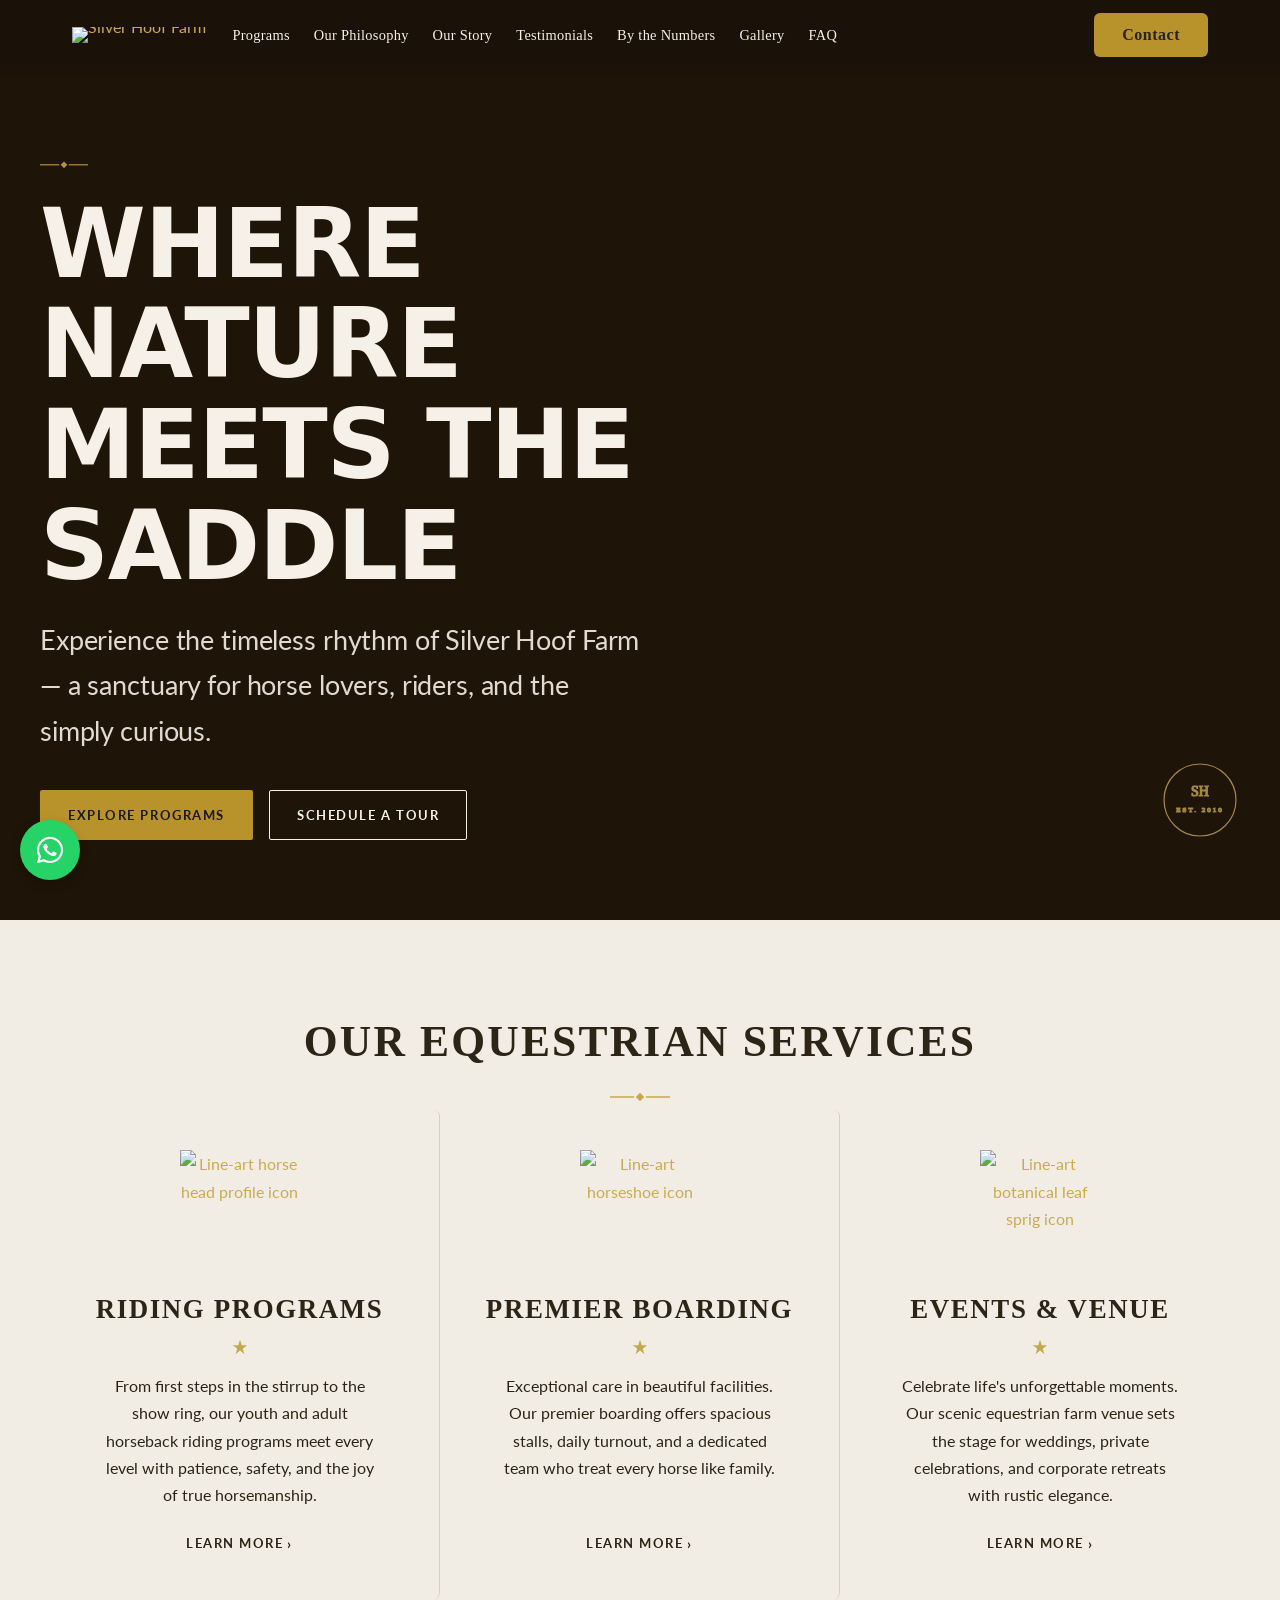
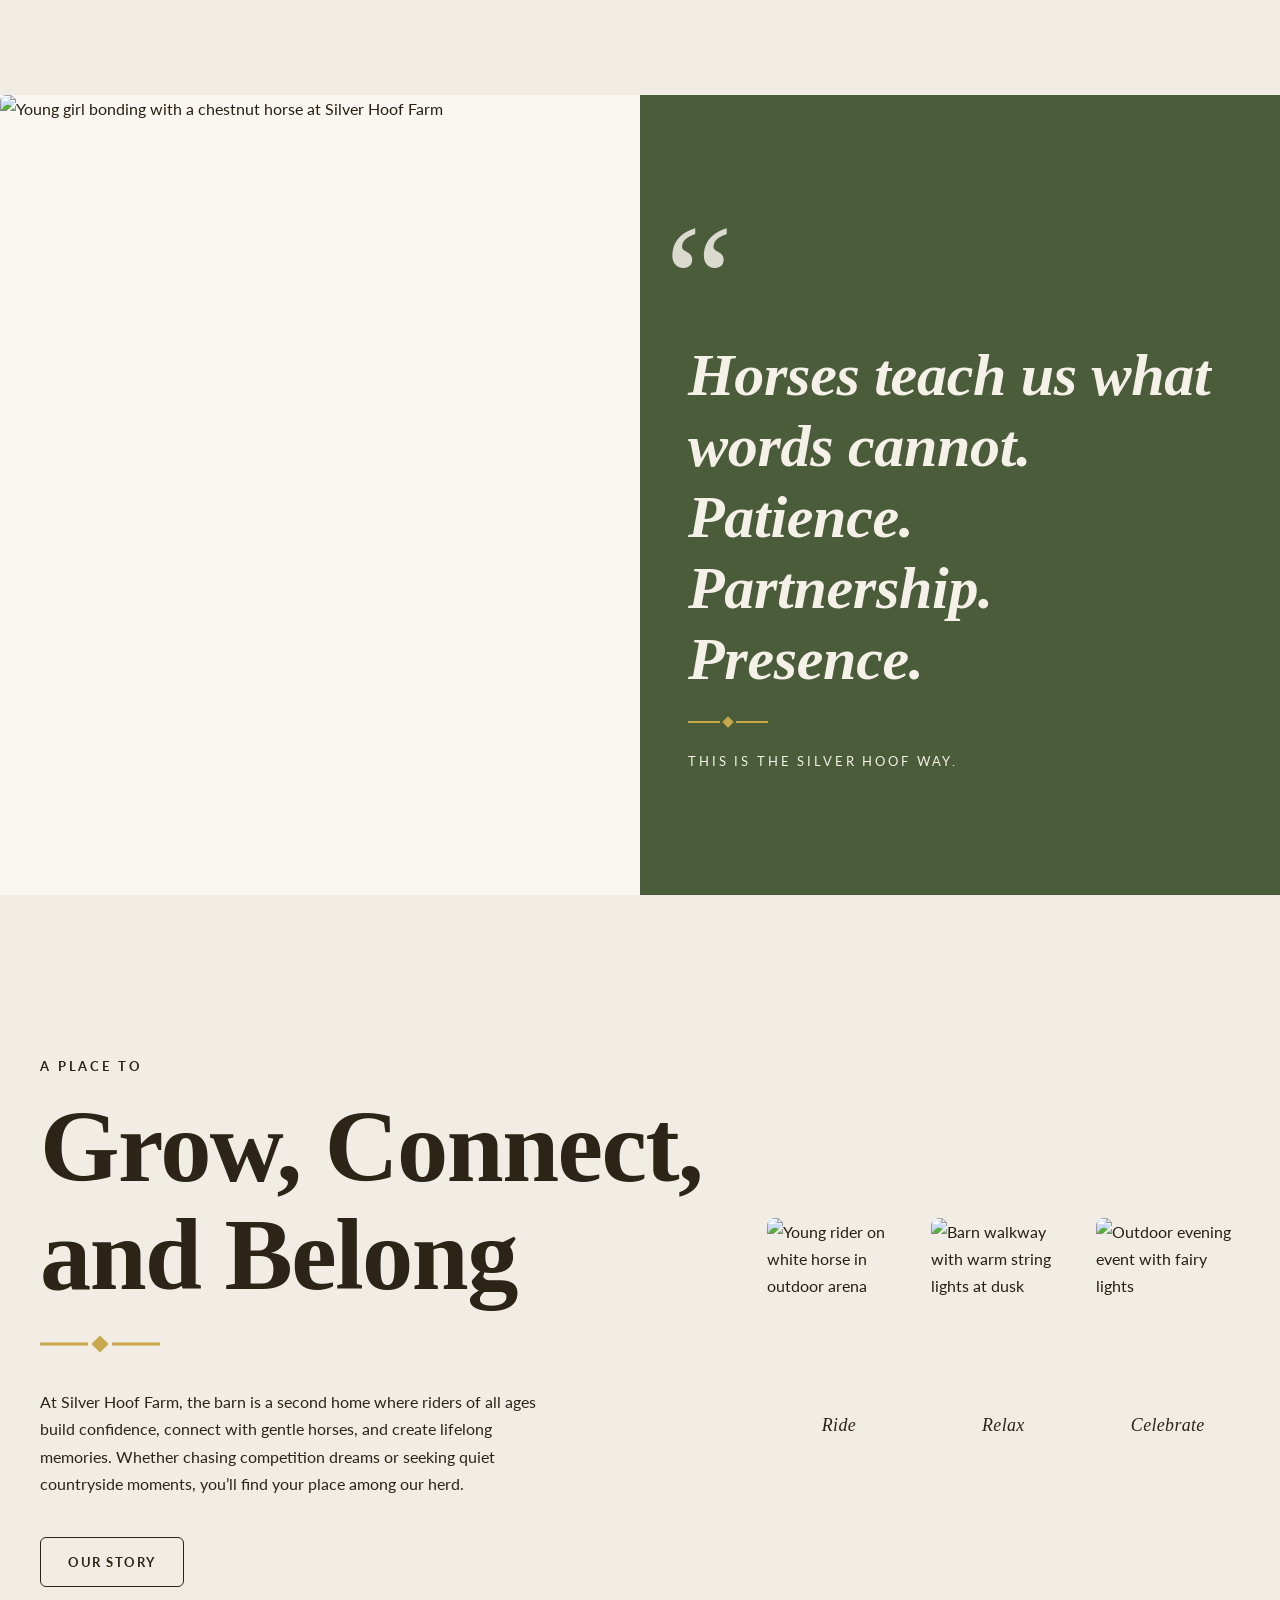
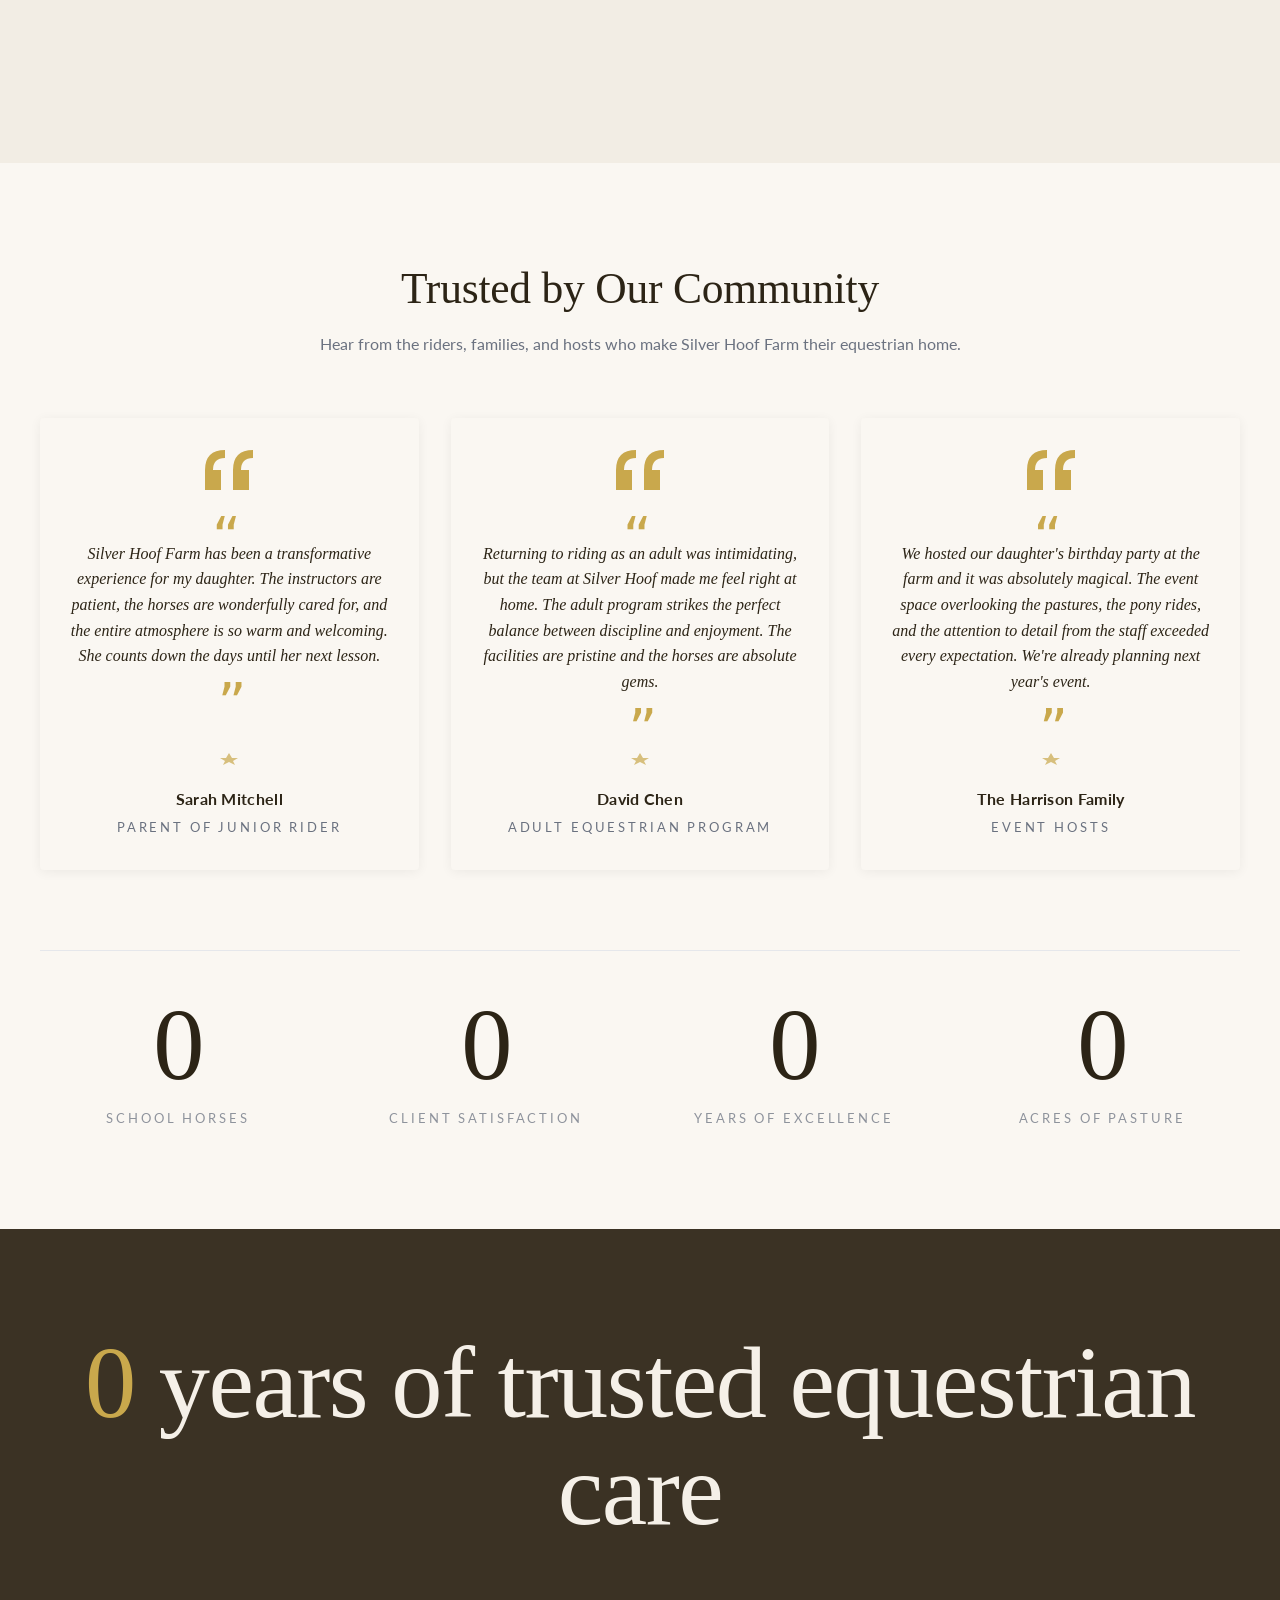
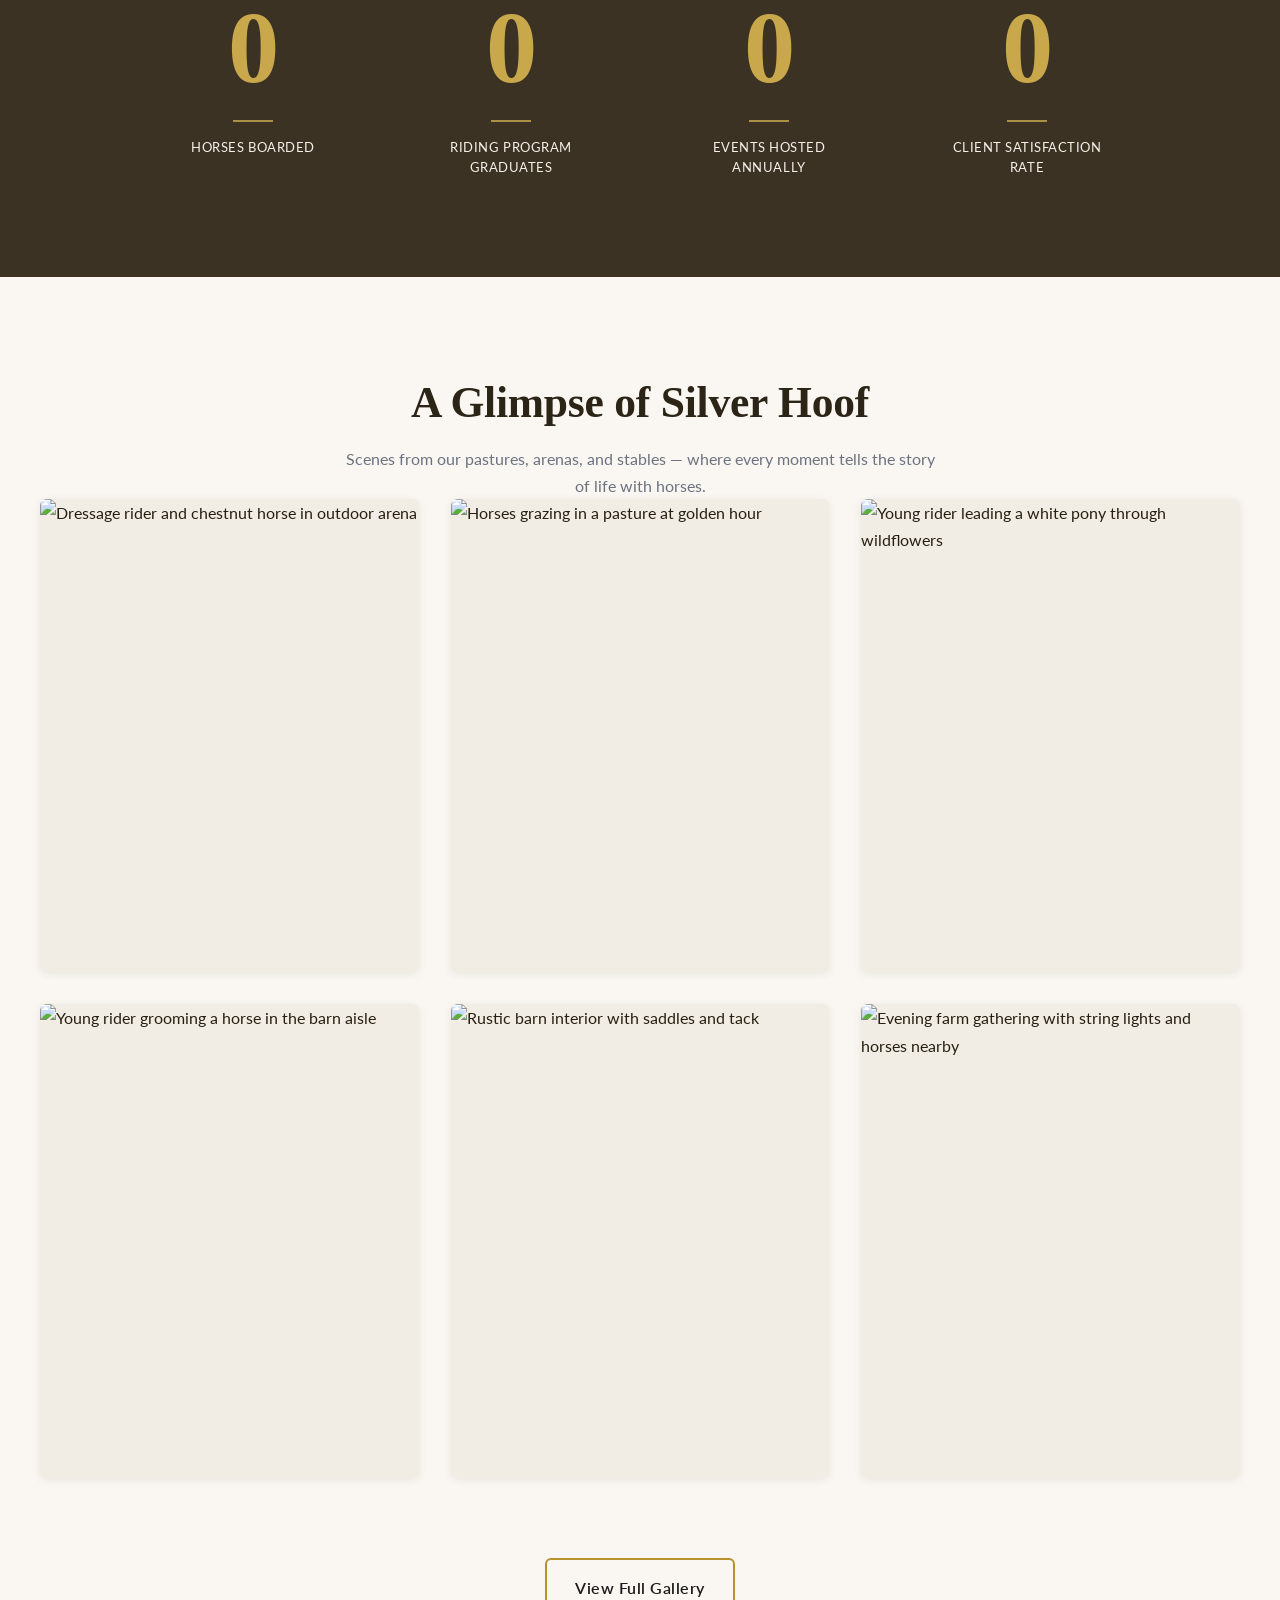
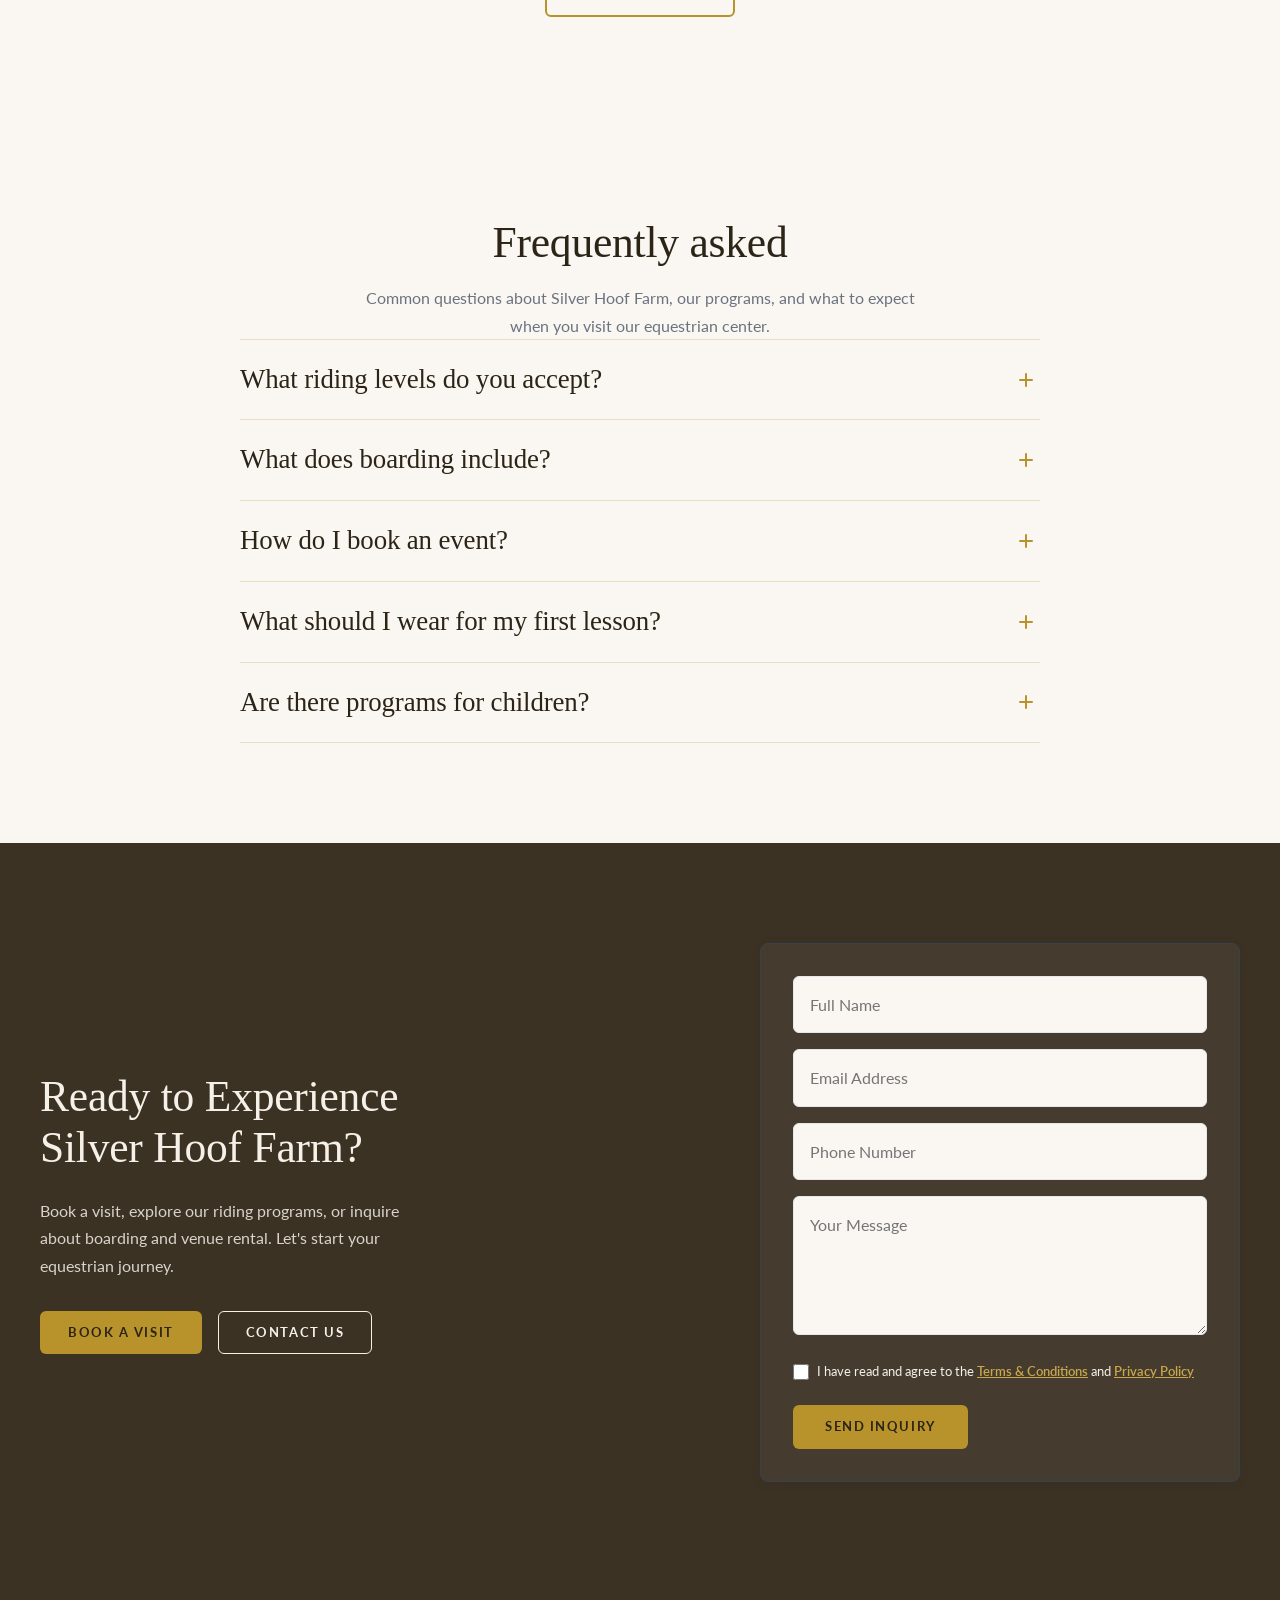
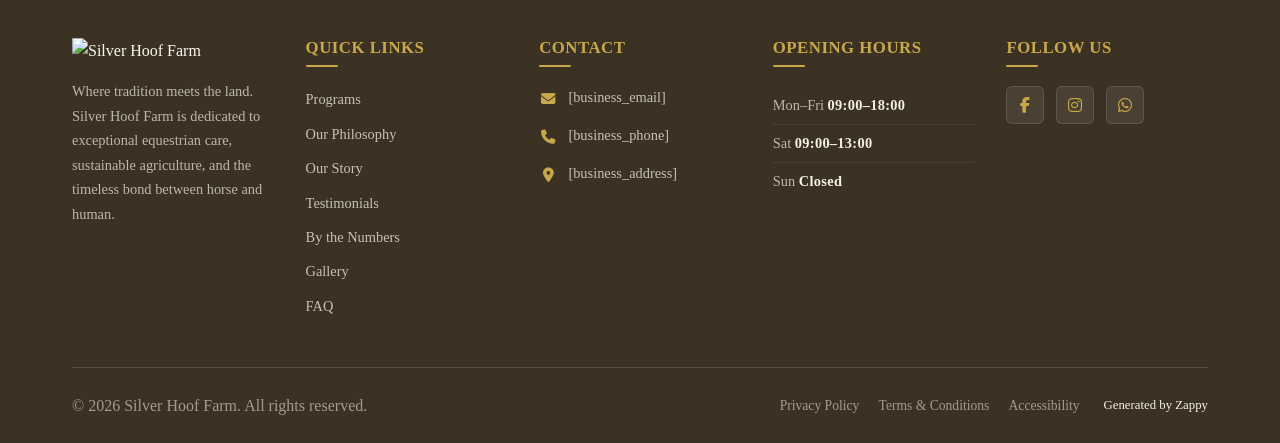
==== commit f4bd7075: "Incremental sync: 1 page(s) — update_text" ====
--- a/public/index.html
+++ b/public/index.html
@@ -1 +1 @@
-<!doctype html><html lang="en"><head><meta charset="UTF-8"><meta content="width=device-width,initial-scale=1" name="viewport"><meta content="index, follow" name="robots"><title>Ride Into Nature at a Premier US Equestrian Farm — Silver Hoof Farm</title><meta content="Discover Silver Hoof Farm, where rustic charm meets equestrian elegance. Explore luxury farm events, youth riding programs, and venue rentals rooted in a true connection with horses. Book your visit today." name="description"><meta content="Silver Hoof Farm, luxury equestrian farm events US, youth horseback riding programs, equestrian farm venue rental, horse farm experience" name="keywords"><link href="/assets/favicon.ico" rel="icon" type="image/x-icon"><link href="/assets/favicon-16x16.png" rel="icon" type="image/png" sizes="16x16"><link href="/assets/favicon-32x32.png" rel="icon" type="image/png" sizes="32x32"><link href="/assets/favicon-48x48.png" rel="icon" type="image/png" sizes="48x48"><link href="/assets/favicon-192x192.png" rel="icon" type="image/png" sizes="192x192"><link href="/assets/favicon-512x512.png" rel="icon" type="image/png" sizes="512x512"><link href="/assets/apple-touch-icon.png" rel="apple-touch-icon"><script>!function(){"use strict";var t="9a79029f-d22d-4395-936e-1cc6b7f088ec",e="https://qaapi.zappy5.com/api/analytics/track",n=18e5,a=2592e6,o=!0,i=!0,r=!0;var s,c,l,d,u=function(){var e="zappy_visitor_"+t,n=null;try{if(n=localStorage.getItem(e)){var o=JSON.parse(n),i=Date.now();if(i-o.created<a)return o.lastSeen=i,localStorage.setItem(e,JSON.stringify(o)),o.id}}catch(t){console.warn("Zappy Analytics: LocalStorage not available")}var r="zv_"+Date.now()+"_"+Math.random().toString(36).substr(2,9);try{localStorage.setItem(e,JSON.stringify({id:r,created:Date.now(),lastSeen:Date.now()}))}catch(t){}return r}(),m=function(){var e="zappy_session_"+t,a=null;try{if(a=sessionStorage.getItem(e)){var o=JSON.parse(a),i=Date.now();if(i-o.timestamp<n)return o.timestamp=i,sessionStorage.setItem(e,JSON.stringify(o)),o.id}}catch(t){console.warn("Zappy Analytics: SessionStorage not available")}var r="zs_"+Date.now()+"_"+Math.random().toString(36).substr(2,9);try{sessionStorage.setItem(e,JSON.stringify({id:r,timestamp:Date.now()}))}catch(t){}return r}();function f(t,e){var n=function(t){for(var e=t;e&&e!==document.body;){if(e.getAttribute&&null!=e.getAttribute("data-band-index"))return{bandIndex:e.getAttribute("data-band-index"),sectionId:e.id||null};e=e.parentElement}for(e=t;e&&e!==document.body;){if("SECTION"===e.tagName&&e.id)return{bandIndex:null,sectionId:e.id};e=e.parentElement}return{bandIndex:null,sectionId:null}}(t);return{x:Math.round(e&&e.pageX||0),y:Math.round(e&&e.pageY||0),bandIndex:n.bandIndex,sectionId:n.sectionId}}function p(t,e){for(var n in e)Object.prototype.hasOwnProperty.call(e,n)&&(t[n]=e[n]);return t}function g(n,a){a=a||{};var o={website_id:t,event_type:n,page_path:window.location.pathname,referrer:document.referrer||"direct",visitor_id:u,session_id:m,metadata:a};if(navigator.sendBeacon){var i=new Blob([JSON.stringify(o)],{type:"application/json"});navigator.sendBeacon(e,i)}else fetch(e,{method:"POST",headers:{"Content-Type":"application/json"},body:JSON.stringify(o),keepalive:!0}).catch(function(t){console.warn("Zappy Analytics: Failed to track event",t)})}o&&g("pageview",{title:document.title,url:window.location.href}),i&&document.addEventListener("click",function(t){var e=t.target;if("BUTTON"===e.tagName||e.closest("button")){var n="BUTTON"===e.tagName?e:e.closest("button"),a={element:"button",text:n.textContent.trim().substring(0,100),id:n.id||null,class:n.className||null};p(a,f(n,t)),g("click",a)}else if("A"===e.tagName||e.closest("a")){var o="A"===e.tagName?e:e.closest("a"),i={element:"link",text:o.textContent.trim().substring(0,100),href:o.href,external:o.hostname!==window.location.hostname};p(i,f(o,t)),g("navigation",i)}},!0),s=[25,50,75,100],c={},l=0,d=!1,window.addEventListener("scroll",function(){d||(d=!0,window.requestAnimationFrame(function(){var t,e=(t=document.documentElement.scrollHeight-window.innerHeight)<=0?100:Math.min(100,Math.round((window.scrollY||window.pageYOffset||0)/t*100));e>l&&(l=e);for(var n=0;n<s.length;n++){var a=s[n];e>=a&&!c[a]&&(c[a]=!0,g("scroll_depth",{milestone:a,maxDepthPct:l}))}d=!1}))},{passive:!0}),r&&document.addEventListener("submit",function(t){var e=t.target;g("form_submit",{form_id:e.id||null,form_name:e.name||null,form_action:e.action||null,form_method:e.method||"GET"})},!0);var v=Date.now();window.addEventListener("beforeunload",function(){g("page_unload",{time_on_page:Math.floor((Date.now()-v)/1e3),page_path:window.location.pathname})}),window.zappyAnalytics={track:g,getVisitorId:function(){return u},getSessionId:function(){return m}}}()</script><meta content="Ride Into Nature at a Premier US Equestrian Farm — Silver Hoof Farm" property="og:title"><meta content="Discover Silver Hoof Farm, where rustic charm meets equestrian elegance. Explore luxury farm events, youth riding programs, and venue rentals rooted in a true connection with horses. Book your visit today." property="og:description"><meta content="summary_large_image" name="twitter:card"><meta content="Ride Into Nature at a Premier US Equestrian Farm — Silver Hoof Farm" name="twitter:title"><meta content="Discover Silver Hoof Farm, where rustic charm meets equestrian elegance. Explore luxury farm events, youth riding programs, and venue rentals rooted in a true connection with horses. Book your visit today." name="twitter:description"><meta content="website" property="og:type"><meta content="en_US" property="og:locale"><link href="https://cdnjs.cloudflare.com/ajax/libs/font-awesome/6.4.0/css/all.min.css" rel="stylesheet"><link href="https://fonts.googleapis.com/css2?family=Lato:wght@400;700&amp;display=swap" rel="stylesheet"><script src="https://cdnjs.cloudflare.com/ajax/libs/gsap/3.12.5/gsap.min.js" data-zappy-gsap="https://cdnjs.cloudflare.com/ajax/libs/gsap/3.12.5/gsap.min.js" defer=""></script><script src="https://cdnjs.cloudflare.com/ajax/libs/gsap/3.12.5/ScrollTrigger.min.js" data-zappy-gsap="https://cdnjs.cloudflare.com/ajax/libs/gsap/3.12.5/ScrollTrigger.min.js" defer=""></script><link href="https://fonts.googleapis.com" rel="preconnect"><link href="https://fonts.gstatic.com" rel="preconnect" crossorigin=""><style>.skip-link{position:absolute;top:0;left:0;transform:translateY(-200%);padding:12px 18px;background:var(--bg-dark,#1a1a1a);color:var(--text-light,#fff);font-weight:600;border-radius:0 0 8px 0;z-index:10000}.skip-link:focus{transform:none;outline:2px solid var(--ring,#fff);outline-offset:2px}:focus-visible{outline:2px solid var(--ring,currentColor);outline-offset:3px}</style><link href="/assets/favicon.ico" rel="icon" type="image/x-icon"><link href="/assets/favicon-16x16.png" rel="icon" type="image/png" sizes="16x16"><link href="/assets/favicon-32x32.png" rel="icon" type="image/png" sizes="32x32"><link href="/assets/favicon-48x48.png" rel="icon" type="image/png" sizes="48x48"><link href="/assets/favicon-192x192.png" rel="icon" type="image/png" sizes="192x192"><link href="/assets/favicon-512x512.png" rel="icon" type="image/png" sizes="512x512"><link href="/assets/apple-touch-icon.png" rel="apple-touch-icon"><link href="https://cdn.jsdelivr.net/npm/vanilla-cookieconsent@3/dist/cookieconsent.css" rel="stylesheet"/><script src="https://cdn.jsdelivr.net/npm/vanilla-cookieconsent@3/dist/cookieconsent.umd.js"></script><script src="https://cdn.jsdelivr.net/gh/mickidum/acc_toolbar/acctoolbar/acctoolbar.min.js"></script><link href="/styles.css" rel="stylesheet"><script>window.ZAPPY_WEBSITE_ID="9a79029f-d22d-4395-936e-1cc6b7f088ec",window.ZAPPY_API_BASE="https://qaapi.zappy5.com"</script><style id="zappy-dropdown-submenu-styles">#navMenu li:has(.sub-menu),.nav-menu li:has(.sub-menu),.navbar li:has(.sub-menu),nav li:has(.sub-menu){position:relative}#navMenu .sub-menu,.nav-menu .sub-menu,.navbar .sub-menu,nav .sub-menu{display:block!important;position:absolute!important;top:100%;left:0;min-width:220px;background:#fff;border-radius:8px;box-shadow:0 8px 25px rgba(0,0,0,.15);padding:8px 0;opacity:0;visibility:hidden;transform:translateY(10px);transition:all .3s ease;z-index:1000;list-style:none;pointer-events:none}#navMenu li:hover>.sub-menu,.nav-menu li:hover>.sub-menu,.navbar li:hover>.sub-menu,nav li:hover>.sub-menu{opacity:1!important;visibility:visible!important;transform:translateY(0)!important;pointer-events:auto!important}.sub-menu li{list-style:none;margin:0;padding:0}.sub-menu a{display:block!important;padding:10px 16px!important;color:var(--text-dark,#333)!important;font-weight:500;text-decoration:none;white-space:nowrap;transition:background-color .2s}.sub-menu .zappy-nav-child>a{padding-left:28px!important;font-size:.9em!important;opacity:.85!important}[dir=rtl] .sub-menu .zappy-nav-child>a,html[lang=ar] .sub-menu .zappy-nav-child>a,html[lang=he] .sub-menu .zappy-nav-child>a{padding-left:10px!important;padding-right:28px!important}.sub-menu .zappy-nav-parent>a{font-weight:600!important}.sub-menu a:hover{background-color:#f5f5f5}[dir=rtl] .nav-menu .sub-menu,[dir=rtl] .navbar .sub-menu,[dir=rtl] nav .sub-menu,html[lang=ar] .nav-menu .sub-menu,html[lang=ar] .navbar .sub-menu,html[lang=ar] nav .sub-menu,html[lang=he] .nav-menu .sub-menu,html[lang=he] .navbar .sub-menu,html[lang=he] nav .sub-menu{left:auto!important;right:0!important}.sub-menu:empty,.sub-menu:not(:has(li)):not(:has(> a)),.sub-menu:not(:has(li:not(.zappy-hidden-menu-item))):not(:has(> a)){display:none!important;opacity:0!important;visibility:hidden!important;pointer-events:none!important}li:has(.menu-group-title):hover>.sub-menu{opacity:1!important;visibility:visible!important;transform:translateY(0)!important;pointer-events:auto!important}#navMenu>li>.menu-group-title,.nav-menu>li>.menu-group-title{display:inline-block;padding:.5rem 1rem;cursor:default;user-select:none}@media (max-width:768px){#navMenu .sub-menu,.nav-menu .sub-menu,.navbar .sub-menu,nav .sub-menu{position:static!important;transform:none!important;box-shadow:none!important;background:0 0!important;max-height:0;overflow:hidden;opacity:0;visibility:hidden;transition:max-height .3s ease,opacity .3s ease;padding:0!important;border-radius:0!important}#navMenu .sub-menu.mobile-expanded,.nav-menu .sub-menu.mobile-expanded,.navbar .sub-menu.mobile-expanded{max-height:none!important;overflow-y:visible!important;opacity:1!important;visibility:visible!important;padding:8px 0 8px 16px!important}[dir=rtl] .sub-menu.mobile-expanded,html[lang=he] .sub-menu.mobile-expanded{padding:8px 16px 8px 0!important}#navMenu li:hover>.sub-menu,.nav-menu li:hover>.sub-menu,.navbar li:hover>.sub-menu,nav li:hover>.sub-menu{opacity:0;visibility:hidden;pointer-events:none}#navMenu li>.sub-menu.mobile-expanded,.nav-menu li>.sub-menu.mobile-expanded,.navbar li>.sub-menu.mobile-expanded,nav li>.sub-menu.mobile-expanded{opacity:1!important;visibility:visible!important;pointer-events:auto!important}#navMenu li:has(.sub-menu),.nav-menu li:has(.sub-menu),.navbar li:has(.sub-menu),nav li:has(.sub-menu){display:flex!important;flex-wrap:wrap!important;align-items:center!important;position:relative!important;min-height:44px!important}#navMenu li:has(.sub-menu)>a,.nav-menu li:has(.sub-menu)>a,.navbar li:has(.sub-menu)>a,nav li:has(.sub-menu)>a{flex:1!important;min-width:0!important}#navMenu li:has(.sub-menu)>.menu-group-title,.nav-menu li:has(.sub-menu)>.menu-group-title,.navbar li:has(.sub-menu)>.menu-group-title,nav li:has(.sub-menu)>.menu-group-title{flex:1!important;min-width:0!important;padding:0!important;line-height:inherit!important}#navMenu li:has(.sub-menu)>.sub-menu,.nav-menu li:has(.sub-menu)>.sub-menu,.navbar li:has(.sub-menu)>.sub-menu,nav li:has(.sub-menu)>.sub-menu{flex-basis:100%!important;width:100%!important}#navMenu li:has(.sub-menu)>a [class*=arrow],#navMenu li:has(.sub-menu)>a [class*=chevron],.nav-menu li:has(.sub-menu)>a .fa-angle-down,.nav-menu li:has(.sub-menu)>a .fa-chevron-down,.nav-menu li:has(.sub-menu)>a [class*=arrow],.nav-menu li:has(.sub-menu)>a [class*=chevron],nav li:has(.sub-menu)>a [class*=arrow],nav li:has(.sub-menu)>a [class*=chevron]{display:none!important;visibility:hidden!important}.mobile-submenu-toggle{display:flex!important;align-items:center!important;justify-content:center!important;width:44px!important;height:auto!important;background:0 0!important;border:none!important;cursor:pointer!important;color:var(--text-light)!important;position:static!important;flex-shrink:0!important;align-self:stretch!important;z-index:2!important;padding:0!important;margin:0!important}.mobile-submenu-toggle::after{content:''!important;width:0!important;height:0!important;border-left:6px solid transparent!important;border-right:6px solid transparent!important;border-top:7px solid currentColor!important;transition:transform .3s ease!important}.mobile-submenu-toggle.expanded::after{transform:rotate(180deg)!important}.sub-menu a{padding:10px 0!important;display:block!important;color:var(--text-light)!important;white-space:normal!important}.sub-menu .zappy-nav-child>a{padding-left:28px!important;font-size:.9em!important;opacity:.85!important}[dir=rtl] .sub-menu .zappy-nav-child>a,html[lang=ar] .sub-menu .zappy-nav-child>a,html[lang=he] .sub-menu .zappy-nav-child>a{padding-left:0!important;padding-right:28px!important}.sub-menu .zappy-nav-parent>a{font-weight:600!important}#navMenu.active,.nav-menu.active{max-width:100vw!important;overflow-x:hidden!important;box-sizing:border-box!important}.navbar .sub-menu li a,.zappy-products-dropdown .sub-menu a,nav.navbar .sub-menu li a{color:var(--text-light)!important}}@media (min-width:769px){.mobile-submenu-toggle{display:none!important}}</style><style id="zappy-widget-visibility">html[dir=rtl] .whatsapp-float{right:20px!important;left:auto!important}html:not([dir]) .whatsapp-float,html[dir=ltr] .whatsapp-float{left:20px!important;right:auto!important}html[dir=rtl] #mic-access-tool-general-button,html[dir=rtl] #mic-init-access-tool #mic-access-tool-general-button,html[dir=rtl] #mic-init-access-tool .mic-access-tool-general-button,html[dir=rtl] ._access-icon,html[dir=rtl] .mic-access-tool-general-button{left:20px!important;right:auto!important}html:not([dir]) #mic-access-tool-general-button,html:not([dir]) #mic-init-access-tool #mic-access-tool-general-button,html:not([dir]) #mic-init-access-tool .mic-access-tool-general-button,html:not([dir]) ._access-icon,html:not([dir]) .mic-access-tool-general-button,html[dir=ltr] #mic-access-tool-general-button,html[dir=ltr] #mic-init-access-tool #mic-access-tool-general-button,html[dir=ltr] #mic-init-access-tool .mic-access-tool-general-button,html[dir=ltr] ._access-icon,html[dir=ltr] .mic-access-tool-general-button{right:20px!important;left:auto!important}@media (max-width:768px){.whatsapp-float{display:flex!important}}@media (min-width:769px){.whatsapp-float{display:flex!important}}@media (max-width:768px){#mic-access-tool-general-button,#mic-init-access-tool #mic-access-tool-general-button,#mic-init-access-tool .mic-access-tool-general-button,._access-icon,.mic-access-tool-general-button{display:flex!important;visibility:visible!important;opacity:1!important;pointer-events:auto!important}#mic-access-tool-box.opened-mic-access-tool,#mic-init-access-tool #mic-access-tool-box.opened-mic-access-tool,.mic-access-tool-box.opened-mic-access-tool{visibility:visible!important;opacity:1!important;pointer-events:auto!important}}@media (min-width:769px){#mic-access-tool-general-button,#mic-init-access-tool #mic-access-tool-general-button,#mic-init-access-tool .mic-access-tool-general-button,._access-icon,.mic-access-tool-general-button{display:flex!important;visibility:visible!important;opacity:1!important;pointer-events:auto!important}#mic-access-tool-box.opened-mic-access-tool,#mic-init-access-tool #mic-access-tool-box.opened-mic-access-tool,.mic-access-tool-box.opened-mic-access-tool{visibility:visible!important;opacity:1!important;pointer-events:auto!important}}</style></head><body><a href="#main" class="skip-link">Skip to main content</a><nav class="navbar"><button class="mobile-toggle" aria-label="Menu" id="mobileToggle"><svg fill="none" viewBox="0 0 24 24" class="hamburger-icon" height="24" width="24"><path d="M3 12h18M3 6h18M3 18h18" stroke="currentColor" stroke-linecap="round" stroke-width="2"></path></svg> <svg fill="none" viewBox="0 0 24 24" class="close-icon" height="24" width="24" style="display:none"><path d="M18 6L6 18M6 6l12 12" stroke="currentColor" stroke-linecap="round" stroke-width="2"></path></svg></button> <button class="phone-header-btn" aria-label="Call" data-phone="[business_phone]"><svg fill="currentColor" viewBox="0 0 24 24" height="20" width="20"><path d="M22 16.92v3a2 2 0 0 1-2.18 2 19.79 19.79 0 0 1-8.63-3.07 19.5 19.5 0 0 1-6-6 19.79 19.79 0 0 1-3.07-8.67A2 2 0 0 1 4.11 2h3a2 2 0 0 1 2 1.72 12.84 12.84 0 0 0 .7 2.81 2 2 0 0 1-.45 2.11L8.09 9.91a16 16 0 0 0 6 6l1.27-1.27a2 2 0 0 1 2.11-.45 12.84 12.84 0 0 0 2.81.7A2 2 0 0 1 22 16.92z"></path></svg></button><div class="nav-container"><div class="nav-brand"><a href="/" class="logo-link"><img alt="Silver Hoof Farm" src="/assets/site-home-image-1.webp" class="logo"></a></div><ul class="nav-menu" id="navMenu"><li><a href="#features">Programs</a></li><li><a href="#about">Our Philosophy</a></li><li><a href="#story">Our Story</a></li><li><a href="#testimonials">Testimonials</a></li><li><a href="#stats">By the Numbers</a></li><li><a href="#gallery">Gallery</a></li><li><a href="#faq">FAQ</a></li><li class="mobile-contact-link nav-cta-mobile-item"><a href="#cta" class="nav-cta-btn">Contact</a></li></ul><div class="nav-cta-container"><a href="#cta" class="nav-cta-btn">Contact</a></div></div></nav><script>window.addEventListener("load",function(){const e=document.querySelector(".navbar, nav, header");if(!e)return void console.log("[Navbar] Navbar element not found");let t=document.getElementById("mobileToggle")||document.querySelector(".mobile-toggle")||document.querySelector(".hamburger")||document.querySelector(".hamburger-menu")||document.querySelector(".menu-toggle")||document.querySelector(".burger-menu")||document.querySelector('[aria-label="Menu"]')||document.querySelector('[aria-label="תפריט"]');const o=document.querySelector(".phone-header-btn"),n=window.getComputedStyle(e);let r=n.backgroundColor;if(console.log("[Navbar] Initial navbar background:",r),"transparent"===r||"rgba(0, 0, 0, 0)"===r||r.startsWith("rgba")&&r.includes(", 0)")){const e=n.backgroundImage;if(e&&"none"!==e)console.log("[Navbar] Navbar has background image/gradient, using dark text"),r="rgb(240, 240, 240)";else{const e=window.getComputedStyle(document.body).backgroundColor;console.log("[Navbar] Navbar transparent, using body background:",e),r=e}}const a=r.match(/\d+/g);if(a&&a.length>=3){const e=(.299*parseInt(a[0])+.587*parseInt(a[1])+.114*parseInt(a[2]))/255;console.log("[Navbar] Mobile button colors preserved from Claude CSS (luminance:",e.toFixed(2)+")");const n=document.createElement("style");n.id="zappy-mobile-nav-fix";document.documentElement.lang;document.documentElement.dir,n.textContent='\n        /* Hide mobile buttons on desktop, show only on mobile */\n        @media (min-width: 769px) {\n          .mobile-toggle,\n          .phone-header-btn {\n            display: none !important;\n          }\n        }\n        \n        /* Show and position mobile buttons correctly on mobile */\n        @media (max-width: 768px) {\n          .navbar,\n          nav.navbar {\n            min-height: 70px !important;\n          }\n\n          .mobile-toggle,\n          .phone-header-btn {\n            position: absolute !important;\n            top: 0 !important;\n            bottom: 0 !important;\n            margin-top: auto !important;\n            margin-bottom: auto !important;\n            transform: none !important;\n            z-index: 1001 !important;\n            display: flex !important;\n            align-items: center !important;\n            justify-content: center !important;\n            width: 36px !important;\n            height: 36px !important;\n            border-radius: 50% !important;\n            border: none !important;\n            cursor: pointer !important;\n            padding: 6px !important;\n            background: none !important;\n            color: var(--nav-text, var(--text-light)) !important;\n            touch-action: manipulation !important;\n            -webkit-tap-highlight-color: transparent !important;\n          }\n\n          html[data-zappy-site-type="ecommerce"] .phone-header-btn,\n          body[data-zappy-site-type="ecommerce"] .phone-header-btn,\n          html[data-zappy-site-type="ecommerce"] header .phone-header-btn,\n          html[data-zappy-site-type="ecommerce"] nav .phone-header-btn {\n            display: none !important;\n            visibility: hidden !important;\n            width: 0 !important;\n            height: 0 !important;\n            min-width: 0 !important;\n            overflow: hidden !important;\n          }\n          \n          /* LTR positioning (default): hamburger LEFT, phone RIGHT */\n          html:not([dir="rtl"]):not([lang="he"]):not([lang="ar"]) .mobile-toggle,\n          html[dir="ltr"] .mobile-toggle {\n            left: 12px !important;\n            right: auto !important;\n          }\n          html:not([dir="rtl"]):not([lang="he"]):not([lang="ar"]) .phone-header-btn,\n          html[dir="ltr"] .phone-header-btn {\n            right: 12px !important;\n            left: auto !important;\n          }\n          \n          /* RTL positioning: hamburger RIGHT, phone LEFT */\n          html[dir="rtl"] .mobile-toggle,\n          html[lang="he"] .mobile-toggle,\n          html[lang="ar"] .mobile-toggle {\n            right: 12px !important;\n            left: auto !important;\n          }\n          html[dir="rtl"] .phone-header-btn,\n          html[lang="he"] .phone-header-btn,\n          html[lang="ar"] .phone-header-btn {\n            left: 12px !important;\n            right: auto !important;\n          }\n          \n          /* CRITICAL: Ensure nav-container has min-height on mobile */\n          /* All children are positioned absolutely/fixed on mobile, so height:auto collapses to 0 */\n          .nav-container {\n            min-height: 70px !important;\n            position: relative !important;\n          }\n          \n          /* Ensure SVG icons are properly sized and inherit color */\n          .mobile-toggle svg,\n          .phone-header-btn svg {\n            width: 24px !important;\n            height: 24px !important;\n            /* Don\'t force display - let JavaScript control hamburger/close toggle */\n          }\n          \n          /* Reset nav-cta-container on mobile - remove desktop box-shadow/padding */\n          /* that creates a visible ghost box when CTA button is hidden */\n          .nav-cta-container {\n            box-shadow: none !important;\n            padding: 0 !important;\n          }\n          \n          /* Hide nav-cta-container entirely on mobile when there\'s no lang-switcher */\n          /* (only the CTA button is inside, and it\'s hidden on mobile) */\n          .nav-cta-container:not(:has(.lang-switcher)) {\n            display: none !important;\n          }\n          \n          /* CRITICAL: Prevent hero image fade gradient from bleeding over headline text */\n          /* The .image-fade-gradient has bottom: -30px (extends below parent) */\n          /* On mobile stacked layout, this overlaps the h1 text below the image */\n          .hero-image-column {\n            overflow: hidden !important;\n          }\n          .image-fade-gradient {\n            bottom: 0 !important;\n          }\n          \n          /* Hide desktop language switcher on mobile - hamburger menu handles it */\n          /* High specificity to override stored CSS */\n          .lang-switcher,\n          .nav-cta-container .lang-switcher,\n          .nav-container .lang-switcher,\n          .navbar .lang-switcher,\n          .navbar .nav-cta-container .lang-switcher {\n            display: none !important;\n          }\n        }\n      ';const r=document.getElementById("zappy-mobile-nav-fix");r&&r.remove(),document.head.appendChild(n),console.log("[Navbar] Critical CSS injected for mobile nav positioning");const i=window.innerWidth<=768;if(t){const e=t.querySelector(".hamburger-icon"),o=t.querySelector(".close-icon");e&&(e.style.setProperty("width","24px","important"),e.style.setProperty("height","24px","important"),e.style.setProperty("display","block","important")),o&&(o.style.setProperty("width","24px","important"),o.style.setProperty("height","24px","important"),o.style.setProperty("display","none","important")),i?(t.style.setProperty("position","absolute","important"),t.style.setProperty("top","0","important"),t.style.setProperty("bottom","0","important"),t.style.setProperty("margin-top","auto","important"),t.style.setProperty("margin-bottom","auto","important"),t.style.setProperty("transform","none","important"),t.style.setProperty("z-index","1001","important"),t.style.removeProperty("left"),t.style.removeProperty("right"),console.log("[Navbar] Mobile toggle positioning applied (mobile viewport)")):(t.style.removeProperty("position"),t.style.removeProperty("top"),t.style.removeProperty("transform"),t.style.removeProperty("z-index"),t.style.removeProperty("left"),t.style.removeProperty("right"),console.log("[Navbar] Desktop viewport - cleared mobile toggle inline positioning"))}if(o){const e=o.querySelector("svg");e&&(e.style.width="24px",e.style.height="24px",e.setAttribute("width","24"),e.setAttribute("height","24")),i?(o.style.setProperty("position","absolute","important"),o.style.setProperty("top","0","important"),o.style.setProperty("bottom","0","important"),o.style.setProperty("margin-top","auto","important"),o.style.setProperty("margin-bottom","auto","important"),o.style.setProperty("transform","none","important"),o.style.setProperty("z-index","1001","important"),o.style.removeProperty("left"),o.style.removeProperty("right"),console.log("[Navbar] Phone button positioning applied (mobile viewport)")):(o.style.removeProperty("position"),o.style.removeProperty("top"),o.style.removeProperty("transform"),o.style.removeProperty("z-index"),o.style.removeProperty("left"),o.style.removeProperty("right"),console.log("[Navbar] Desktop viewport - cleared phone button inline positioning"))}}else console.log("[Navbar] Could not parse background color:",r);t=document.getElementById("mobileToggle")||document.querySelector(".mobile-toggle")||document.querySelector(".hamburger")||document.querySelector(".hamburger-menu")||document.querySelector(".menu-toggle")||document.querySelector(".burger-menu")||document.querySelector('[aria-label="Menu"]')||document.querySelector('[aria-label="תפריט"]');const i=document.getElementById("navMenu")||document.querySelector(".nav-menu")||document.querySelector(".nav-links")||document.querySelector("nav ul:not(.submenu)");if(!t||!i)return void console.log("[Navbar] Mobile toggle or menu not found:",{toggle:!!t,menu:!!i});i.id||(i.id="navMenu"),console.log("[Navbar] Initializing mobile menu...");const l=t.cloneNode(!0);t.parentNode.replaceChild(l,t);var s=0;function p(e){var t=Date.now();t-s<300||(s=t,function(e){e.preventDefault(),e.stopPropagation();const t=l.querySelector(".hamburger-icon"),o=l.querySelector(".close-icon");i.classList.contains("active")?(i.classList.remove("active"),t&&t.style.setProperty("display","block","important"),o&&o.style.setProperty("display","none","important"),document.body.style.overflow="",document.body.classList.remove("menu-open"),console.log("[Navbar] Menu closed")):(i.classList.add("active"),t&&t.style.setProperty("display","none","important"),o&&o.style.setProperty("display","block","important"),document.body.style.overflow="hidden",document.body.classList.add("menu-open"),console.log("[Navbar] Menu opened"))}(e))}l.addEventListener("click",p),l.addEventListener("touchend",p),document.addEventListener("keydown",function(e){if(("Escape"===e.key||"Esc"===e.key)&&i.classList.contains("active")){const e=l.querySelector(".hamburger-icon"),t=l.querySelector(".close-icon");i.classList.remove("active"),e&&e.style.setProperty("display","block","important"),t&&t.style.setProperty("display","none","important"),document.body.style.overflow="",document.body.classList.remove("menu-open"),console.log("[Navbar] Menu closed (Escape)")}}),i.querySelectorAll("a").forEach(function(e){e.addEventListener("click",function(){if("#"===this.getAttribute("href"))return;const e=l.querySelector(".hamburger-icon"),t=l.querySelector(".close-icon");i.classList.remove("active"),e&&e.style.setProperty("display","block","important"),t&&t.style.setProperty("display","none","important"),document.body.style.overflow="",document.body.classList.remove("menu-open"),console.log("[Navbar] Menu closed (link clicked)")})});var m=i.querySelectorAll(".dropdown-toggle");m.forEach(function(e){e.addEventListener("click",function(e){e.preventDefault(),e.stopPropagation();var t=this.closest(".nav-dropdown");t&&(t.parentNode.querySelectorAll(".nav-dropdown.open").forEach(function(e){e!==t&&e.classList.remove("open")}),t.classList.toggle("open"),console.log("[Navbar] Dropdown toggled:",t.classList.contains("open")?"open":"closed"))})}),document.addEventListener("click",function(e){e.target.closest(".nav-dropdown")||document.querySelectorAll(".nav-dropdown.open").forEach(function(e){e.classList.remove("open")})}),console.log("[Navbar] Dropdown handlers initialized for "+m.length+" dropdowns"),o&&o.addEventListener("click",function(){const e=document.querySelectorAll('a[href^="tel:"]'),t=e.length>0?e[0].getAttribute("href").replace("tel:",""):"[business_phone]";window.location.href="tel:"+t,console.log("[Navbar] Phone button clicked")}),console.log("[Navbar] Mobile menu initialized successfully")})</script><main id="main"><section class="editorial-section home-hero-section" data-band-index="0" data-layout-spec="Home-hero" id="hero" data-hero-type="fullscreen-scrim"><div class="home-hero-section__bg-wrapper"><img alt="Rider on white horse at golden hour on Silver Hoof Farm" src="/assets/site-home-hero-hero-bg-1.webp" data-context="A misty golden-hour countryside scene with a white horse and rider in equestrian attire viewed from behind, looking toward a classic farmhouse with a cupola, surrounded by wooden post-and-rail fencing, rolling hills, and mature trees draped in warm amber light. Composition: eye-level, wide establishing shot, subject positioned center-right. Framing: full-bleed, runs corner-to-corner across the entire hero band. Background: atmospheric golden-hour mist over rolling green hills and farmland. Treatment: full-bleed background" data-placeholder="home-hero-hero-bg-1" height="675" loading="eager" width="1200" data-aspect-ratio="16:9" data-dominant-color="#8a7040" data-treatment="full-bleed background" class="home-hero-section__bg-image" data-hero-bg="true" fetchpriority="high"><div class="home-hero-section__scrim"></div></div><div class="editorial-grid home-hero-section__content-rail"><div class="editorial-text home-hero-section__text-block" data-reveal=""><div class="home-hero-section__rule" aria-hidden="true"><svg fill="none" viewBox="0 0 40 8" xmlns="http://www.w3.org/2000/svg" aria-hidden="true" data-no-icon-edit="true"><line stroke="var(--accent)" stroke-width="1" x1="0" x2="16" y1="4" y2="4"></line><rect fill="var(--accent)" height="4" transform="rotate(45 20 4)" width="4" x="18" y="2"></rect><line stroke="var(--accent)" stroke-width="1" x1="24" x2="40" y1="4" y2="4"></line></svg></div><h1 class="display-xl home-hero-section__headline">Where Nature<br>Meets the Saddle</h1><h3 class="home-hero-section__subtitle">Experience the timeless rhythm of Silver Hoof Farm — a sanctuary for horse lovers, riders, and the simply curious.</h3><div class="home-hero-section__cta-row"><a href="#programs" class="btn-primary home-hero-section__cta-primary" style="color:#1A1A1A !important">Explore Programs</a> <a href="#contact" class="btn-ghost home-hero-section__cta-ghost">Schedule a Tour</a></div></div><figure class="editorial-media home-hero-section__stamp-wrapper"><svg fill="none" viewBox="0 0 80 80" xmlns="http://www.w3.org/2000/svg" aria-hidden="true" data-no-icon-edit="true" class="home-hero-section__stamp" stroke="var(--accent)" stroke-width="1.2"><circle cx="40" cy="40" r="36"></circle><text fill="var(--accent)" font-family="serif" font-size="14" text-anchor="middle" x="40" y="36">SH</text><text fill="var(--accent)" font-family="serif" font-size="7" text-anchor="middle" x="40" y="52" letter-spacing="2">EST. 2010</text></svg></figure></div></section><section class="gradcards-section home-features-section" data-band-index="1" data-layout-spec="Home-features" id="features"><div class="home-features-section__container"><header class="home-features-section__header"><h2 class="home-features-section__title">Our Equestrian Services</h2><div class="home-features-section__ornament" aria-hidden="true"><svg fill="none" viewBox="0 0 40 8" xmlns="http://www.w3.org/2000/svg"><line stroke="currentColor" stroke-width="1" x1="0" x2="16" y1="4" y2="4"></line><rect fill="currentColor" height="4" transform="rotate(45 20 4)" width="4" x="18" y="2"></rect><line stroke="currentColor" stroke-width="1" x1="24" x2="40" y1="4" y2="4"></line></svg></div></header><div class="gradcards-grid" data-reveal-stagger=""><article class="gradcard"><div class="gradcard-icon"><img alt="Line-art horse head profile icon" src="/assets/site-home-features-feature-icon-1.webp" data-context="Illustrated line-art drawing of a horse head in profile, rendered in a delicate single-stroke style on a warm cream background. Composition: centered, isolated icon. Framing: centered within its column card, generous white space above and below. Background: warm cream #f2ede4. Treatment: none" data-placeholder="home-features-feature-icon-1" height="600" loading="lazy" width="600" decoding="async" data-aspect-ratio="1:1" data-dominant-color="#b8922a" data-treatment="none" class="cutout"></div><h3 class="gradcard__title">Riding Programs</h3><div class="gradcard__ornament" aria-hidden="true"><svg fill="currentColor" viewBox="0 0 20 20" xmlns="http://www.w3.org/2000/svg"><polygon points="10,2 12,8 18,8 13,12 15,18 10,14 5,18 7,12 2,8 8,8"></polygon></svg></div><p class="gradcard__desc">From first steps in the stirrup to the show ring, our youth and adult horseback riding programs meet every level with patience, safety, and the joy of true horsemanship.</p><a href="/contact" class="gradcard__link">LEARN MORE <span class="gradcard__arrow">›</span></a></article><article class="gradcard"><div class="gradcard-icon"><img alt="Line-art horseshoe icon" src="/assets/site-home-features-feature-icon-2.webp" data-context="Illustrated line-art horseshoe rendered in a delicate single-stroke style, centered on a warm cream background. Composition: centered, isolated icon. Framing: centered within its column card. Background: warm cream #f2ede4. Treatment: none" data-placeholder="home-features-feature-icon-2" height="600" loading="lazy" width="600" decoding="async" data-aspect-ratio="1:1" data-dominant-color="#b8922a" data-treatment="none" class="cutout"></div><h3 class="gradcard__title">Premier Boarding</h3><div class="gradcard__ornament" aria-hidden="true"><svg fill="currentColor" viewBox="0 0 20 20" xmlns="http://www.w3.org/2000/svg"><polygon points="10,2 12,8 18,8 13,12 15,18 10,14 5,18 7,12 2,8 8,8"></polygon></svg></div><p class="gradcard__desc">Exceptional care in beautiful facilities. Our premier boarding offers spacious stalls, daily turnout, and a dedicated team who treat every horse like family.</p><a href="/contact" class="gradcard__link">LEARN MORE <span class="gradcard__arrow">›</span></a></article><article class="gradcard"><div class="gradcard-icon"><img alt="Line-art botanical leaf sprig icon" src="/assets/site-home-features-feature-icon-3.webp" data-context="Illustrated line-art botanical leaf sprig rendered in a delicate single-stroke style on a warm cream background. Composition: centered, isolated icon. Framing: centered within its column card. Background: warm cream #f2ede4. Treatment: none" data-placeholder="home-features-feature-icon-3" height="600" loading="lazy" width="600" decoding="async" data-aspect-ratio="1:1" data-dominant-color="#b8922a" data-treatment="none" class="cutout"></div><h3 class="gradcard__title">Events &amp; Venue</h3><div class="gradcard__ornament" aria-hidden="true"><svg fill="currentColor" viewBox="0 0 20 20" xmlns="http://www.w3.org/2000/svg"><polygon points="10,2 12,8 18,8 13,12 15,18 10,14 5,18 7,12 2,8 8,8"></polygon></svg></div><p class="gradcard__desc">Celebrate life's unforgettable moments. Our scenic equestrian farm venue sets the stage for weddings, private celebrations, and corporate retreats with rustic elegance.</p><a href="/contact" class="gradcard__link">LEARN MORE <span class="gradcard__arrow">›</span></a></article></div></div></section><section class="dualpanel-section home-about-section" data-band-index="2" data-layout-spec="Home-about" id="about"><div class="dualpanel-grid"><aside class="dualpanel-pane dualpanel-pane--start" data-reveal=""><img alt="Young girl bonding with a chestnut horse at Silver Hoof Farm" src="/assets/site-home-about-inline-tile-1.webp" data-context="A young girl with a long blonde braid in a cream sweater standing face-to-face with a large chestnut brown horse, their noses nearly touching in a moment of quiet connection, with a soft green pasture visible in the background. Composition: eye-level, tight two-subject portrait, girl on the right, horse head filling the left half of the frame. Framing: fills the entire START half of the band, edge-to-edge, no padding. Background: soft blurred green pasture and natural light. Treatment: full-bleed background" data-placeholder="home-about-inline-tile-1" height="750" loading="lazy" width="600" decoding="async" data-aspect-ratio="4:5" data-dominant-color="#7a5c38" data-treatment="full-bleed background"></aside><aside class="dualpanel-pane dualpanel-pane--end" data-reveal=""><div class="end-panel-content"><span class="quote-mark" aria-hidden="true">“</span><h2 class="dualpanel-title">Horses teach us what words cannot. Patience. Partnership. Presence.</h2><div class="gold-rule" aria-hidden="true"><svg fill="none" viewBox="0 0 40 8" xmlns="http://www.w3.org/2000/svg" data-element-type="icon" data-icon-type="svg" aria-hidden="true"><line stroke="#c9a84c" stroke-width="1" x1="0" x2="16" y1="4" y2="4"></line><rect fill="#c9a84c" height="4" transform="rotate(45 20 4)" width="4" x="18" y="2"></rect><line stroke="#c9a84c" stroke-width="1" x1="24" x2="40" y1="4" y2="4"></line></svg></div><p class="eyebrow caption-subtitle">This is the Silver Hoof Way.</p></div></aside></div></section><section class="home-story-section" data-band-index="3" data-layout-spec="Home-story" id="story"><div class="editorial-section"><div class="editorial-grid"><div class="editorial-text" data-reveal=""><p class="eyebrow">A Place To</p><h2>Grow, Connect,<br>and Belong</h2><div class="ornament-divider" aria-hidden="true"><svg fill="none" viewBox="0 0 40 8" xmlns="http://www.w3.org/2000/svg"><line stroke="currentColor" stroke-width="1" x1="0" x2="16" y1="4" y2="4"></line><rect fill="currentColor" height="4" transform="rotate(45 20 4)" width="4" x="18" y="2"></rect><line stroke="currentColor" stroke-width="1" x1="24" x2="40" y1="4" y2="4"></line></svg></div><p class="story-body">At Silver Hoof Farm, we believe the barn is more than a place — it's a second home. Here, riders of all ages build confidence in the saddle, connect with gentle horses, and create lifelong memories. Whether you're chasing competition dreams or simply seeking a quiet moment in the countryside, you'll find your place among our herd.</p><a href="/about" class="btn-ghost-dark">Our Story</a></div><div class="editorial-media"><div class="story-tiles"><figure class="story-tile"><img alt="Young rider on white horse in outdoor arena" src="/assets/site-home-story-inline-tile-1.webp" data-context="A young rider in a black helmet and dark jacket sitting atop a white horse in an outdoor arena, viewed from a slight distance, with lush green trees in the background. Composition: eye-level, medium shot, rider and horse centered in the frame. Framing: portrait-oriented tile, fills its grid cell. Background: green trees and natural outdoor arena setting. Treatment: none" data-placeholder="home-story-inline-tile-1" height="750" loading="lazy" width="600" decoding="async" data-aspect-ratio="4:5" data-dominant-color="#5a7040" data-treatment="none"><figcaption class="tile-caption">Ride</figcaption></figure><figure class="story-tile"><img alt="Barn walkway with warm string lights at dusk" src="/assets/site-home-story-inline-tile-2.webp" data-context="A long covered barn walkway with warm string lights glowing along the ceiling, wooden stall doors on both sides, and a stone pathway leading into the distance at dusk. Composition: eye-level, symmetrical perspective shot down the center of the barn aisle. Framing: portrait-oriented tile, fills its grid cell. Background: warm amber string lights against dark barn interior. Treatment: none" data-placeholder="home-story-inline-tile-2" height="750" loading="lazy" width="600" decoding="async" data-aspect-ratio="4:5" data-dominant-color="#8a6030" data-treatment="none"><figcaption class="tile-caption">Relax</figcaption></figure><figure class="story-tile"><img alt="Outdoor evening event with fairy lights" src="/assets/site-home-story-inline-tile-3.webp" data-context="An outdoor evening event setup with long dining tables draped in white linen, surrounded by tall trees strung with warm fairy lights, creating an elegant al-fresco celebration atmosphere. Composition: eye-level, wide establishing shot looking down the length of the table. Framing: portrait-oriented tile, fills its grid cell. Background: dark green tree canopy with warm fairy lights. Treatment: none" data-placeholder="home-story-inline-tile-3" height="750" loading="lazy" width="600" decoding="async" data-aspect-ratio="4:5" data-dominant-color="#3a4a28" data-treatment="none"><figcaption class="tile-caption">Celebrate</figcaption></figure></div></div></div></div></section><section class="home-testimonials-section stats-section" data-band-index="4" data-layout-spec="Home-testimonials" id="testimonials"><div class="section-container"><div class="section-header" data-reveal=""><h2 class="section-title">Trusted by Our Community</h2><p class="section-subtitle">Hear from the riders, families, and hosts who make Silver Hoof Farm their equestrian home.</p></div><div class="testimonials-grid" data-reveal-stagger=""><article class="testimonial-card"><div class="card-quote-icon" aria-hidden="true"><svg fill="currentColor" viewBox="0 0 48 40" xmlns="http://www.w3.org/2000/svg" data-element-type="icon" data-icon-type="svg"><path d="M0 40 L0 20 Q0 0 20 0 L20 8 Q8 8 8 20 L16 20 L16 40 Z M28 40 L28 20 Q28 0 48 0 L48 8 Q36 8 36 20 L44 20 L44 40 Z"></path></svg></div><blockquote class="card-quote"><p>Silver Hoof Farm has been a transformative experience for my daughter. The instructors are patient, the horses are wonderfully cared for, and the entire atmosphere is so warm and welcoming. She counts down the days until her next lesson.</p></blockquote><div class="card-divider" aria-hidden="true"><svg fill="currentColor" viewBox="0 0 24 12" xmlns="http://www.w3.org/2000/svg" data-element-type="icon" data-icon-type="svg"><polygon points="12,0 15,5 21,5 16,8 18,12 12,9 6,12 8,8 3,5 9,5"></polygon></svg></div><div class="card-attribution"><span class="attribution-name">Sarah Mitchell</span> <span class="attribution-role">Parent of Junior Rider</span></div></article><article class="testimonial-card"><div class="card-quote-icon" aria-hidden="true"><svg fill="currentColor" viewBox="0 0 48 40" xmlns="http://www.w3.org/2000/svg" data-element-type="icon" data-icon-type="svg"><path d="M0 40 L0 20 Q0 0 20 0 L20 8 Q8 8 8 20 L16 20 L16 40 Z M28 40 L28 20 Q28 0 48 0 L48 8 Q36 8 36 20 L44 20 L44 40 Z"></path></svg></div><blockquote class="card-quote"><p>Returning to riding as an adult was intimidating, but the team at Silver Hoof made me feel right at home. The adult program strikes the perfect balance between discipline and enjoyment. The facilities are pristine and the horses are absolute gems.</p></blockquote><div class="card-divider" aria-hidden="true"><svg fill="currentColor" viewBox="0 0 24 12" xmlns="http://www.w3.org/2000/svg" data-element-type="icon" data-icon-type="svg"><polygon points="12,0 15,5 21,5 16,8 18,12 12,9 6,12 8,8 3,5 9,5"></polygon></svg></div><div class="card-attribution"><span class="attribution-name">David Chen</span> <span class="attribution-role">Adult Equestrian Program</span></div></article><article class="testimonial-card"><div class="card-quote-icon" aria-hidden="true"><svg fill="currentColor" viewBox="0 0 48 40" xmlns="http://www.w3.org/2000/svg" data-element-type="icon" data-icon-type="svg"><path d="M0 40 L0 20 Q0 0 20 0 L20 8 Q8 8 8 20 L16 20 L16 40 Z M28 40 L28 20 Q28 0 48 0 L48 8 Q36 8 36 20 L44 20 L44 40 Z"></path></svg></div><blockquote class="card-quote"><p>We hosted our daughter's birthday party at the farm and it was absolutely magical. The event space overlooking the pastures, the pony rides, and the attention to detail from the staff exceeded every expectation. We're already planning next year's event.</p></blockquote><div class="card-divider" aria-hidden="true"><svg fill="currentColor" viewBox="0 0 24 12" xmlns="http://www.w3.org/2000/svg" data-element-type="icon" data-icon-type="svg"><polygon points="12,0 15,5 21,5 16,8 18,12 12,9 6,12 8,8 3,5 9,5"></polygon></svg></div><div class="card-attribution"><span class="attribution-name">The Harrison Family</span> <span class="attribution-role">Event Hosts</span></div></article></div><div class="stats-grid" data-reveal-stagger=""><div class="stat"><span class="stat-number" data-count-up="25" data-count-suffix="+">0</span> <span class="stat-label">School Horses</span></div><div class="stat"><span class="stat-number" data-count-up="98" data-count-suffix="%">0</span> <span class="stat-label">Client Satisfaction</span></div><div class="stat"><span class="stat-number" data-count-up="15" data-count-suffix="+">0</span> <span class="stat-label">Years of Excellence</span></div><div class="stat"><span class="stat-number" data-count-up="120" data-count-suffix="+">0</span> <span class="stat-label">Acres of Pasture</span></div></div></div></section><section class="home-stats-section statband-section" data-band-index="5" data-layout-spec="Home-stats" id="stats" data-reveal=""><div class="home-stats-container"><p class="statband-line"><span data-count-up="14" data-count-suffix="+">0</span> years of trusted equestrian care</p><div class="home-stats-grid"><div class="stat-item"><span class="stat-number" data-count-up="45">0</span> <span class="stat-rule"></span> <span class="stat-label">Horses Boarded</span></div><div class="stat-item"><span class="stat-number" data-count-up="320" data-count-suffix="+">0</span> <span class="stat-rule"></span> <span class="stat-label">Riding Program Graduates</span></div><div class="stat-item"><span class="stat-number" data-count-up="28">0</span> <span class="stat-rule"></span> <span class="stat-label">Events Hosted Annually</span></div><div class="stat-item"><span class="stat-number" data-count-up="98" data-count-suffix="%">0</span> <span class="stat-rule"></span> <span class="stat-label">Client Satisfaction Rate</span></div></div></div></section><section class="home-gallery-section masonry-section" data-band-index="6" data-layout-spec="Home-gallery" id="gallery"><header class="home-gallery-section__header"><h2 class="home-gallery-section__title">A Glimpse of Silver Hoof</h2><p class="home-gallery-section__subtitle">Scenes from our pastures, arenas, and stables — where every moment tells the story of life with horses.</p></header><div class="masonry-grid" data-reveal-stagger=""><figure class="masonry-tile masonry-tile--tall"><img alt="Dressage rider and chestnut horse in outdoor arena" src="/assets/site-home-gallery-image-1.webp" data-context="A chestnut horse and rider performing dressage in a sunlit outdoor arena at Silver Hoof Farm, with rolling green hills in the background" data-placeholder="home-gallery-image-1" height="800" loading="lazy" width="600" decoding="async"></figure><figure class="masonry-tile"><img alt="Young rider grooming a horse in the barn aisle" src="/assets/site-home-gallery-image-2.webp" data-context="Close-up of a horse being gently groomed by a young rider in the barn aisle at Silver Hoof Farm, warm straw and wood textures" data-placeholder="home-gallery-image-2" height="400" loading="lazy" width="600" decoding="async"></figure><figure class="masonry-tile"><img alt="Horses grazing in a pasture at golden hour" src="/assets/site-home-gallery-image-3.webp" data-context="A group of horses grazing peacefully in a lush green pasture at Silver Hoof Farm during golden hour, white fence in the distance" data-placeholder="home-gallery-image-3" height="400" loading="lazy" width="600" decoding="async"></figure><figure class="masonry-tile masonry-tile--tall"><img alt="Rustic barn interior with saddles and tack" src="/assets/site-home-gallery-image-4.webp" data-context="Interior of the rustic barn at Silver Hoof Farm, showing polished leather saddles on racks, bridles hanging, and warm sunlight streaming through wooden slats" data-placeholder="home-gallery-image-4" height="800" loading="lazy" width="600" decoding="async"></figure><figure class="masonry-tile"><img alt="Young rider leading a white pony through wildflowers" src="/assets/site-home-gallery-image-5.webp" data-context="A young rider smiling while leading a white pony through a field of wildflowers at Silver Hoof Farm, joyful and natural atmosphere" data-placeholder="home-gallery-image-5" height="400" loading="lazy" width="600" decoding="async"></figure><figure class="masonry-tile"><img alt="Evening farm gathering with string lights and horses nearby" src="/assets/site-home-gallery-image-6.webp" data-context="An evening gathering at Silver Hoof Farm with guests seated at long wooden tables under string lights, horses visible in the background paddock" data-placeholder="home-gallery-image-6" height="400" loading="lazy" width="600" decoding="async"></figure></div><div class="home-gallery-section__cta-wrapper"><a href="/gallery" class="home-gallery-section__cta" style="color:#1A1A1A !important">View Full Gallery</a></div></section><section class="home-faq-section" data-band-index="7" data-layout-spec="Home-faq" id="faq"><div class="faq-container"><header class="faq-header"><h2 class="faq-heading" data-reveal="up">Frequently asked</h2><p class="faq-subtitle">Common questions about Silver Hoof Farm, our programs, and what to expect when you visit our equestrian center.</p></header><div class="faq-list" data-reveal-stagger=""><details class="faq-item"><summary><span class="faq-question-text">What riding levels do you accept?</span> <span class="faq-toggle-icon" aria-hidden="true"></span></summary><div class="faq-answer"><div class="faq-answer-content"><p>We welcome riders of all levels — from complete beginners to advanced competitors. Our instructors tailor each lesson to your experience and goals, whether you're mounting for the first time or refining your dressage test. Youth horseback riding programs are a particular focus at Silver Hoof Farm.</p></div></div></details><details class="faq-item"><summary><span class="faq-question-text">What does boarding include?</span> <span class="faq-toggle-icon" aria-hidden="true"></span></summary><div class="faq-answer"><div class="faq-answer-content"><p>Our full-care boarding includes a spacious stall with daily turnout, premium hay and grain, regular stall cleaning, access to our all-weather arenas, and on-site management. Blanketing, holding for farrier/vet, and supplemental feeding can be arranged. It's a home for your horse, not just a stable.</p></div></div></details><details class="faq-item"><summary><span class="faq-question-text">How do I book an event?</span> <span class="faq-toggle-icon" aria-hidden="true"></span></summary><div class="faq-answer"><div class="faq-answer-content"><p>Hosting a clinic, show, or private gathering at Silver Hoof Farm is straightforward. Reach out via our contact page with your preferred dates and the nature of your event. We'll provide a custom quote for equestrian farm venue rental and walk you through our facilities. Luxury equestrian farm events in the US find a perfect setting here.</p></div></div></details><details class="faq-item"><summary><span class="faq-question-text">What should I wear for my first lesson?</span> <span class="faq-toggle-icon" aria-hidden="true"></span></summary><div class="faq-answer"><div class="faq-answer-content"><p>Comfort and safety come first. Wear long pants (jeans or riding breeches are ideal) and boots with a small heel to prevent your foot from slipping through the stirrup. We provide ASTM-approved helmets for all students. Avoid loose, flapping clothing that might startle the horses.</p></div></div></details><details class="faq-item"><summary><span class="faq-question-text">Are there programs for children?</span> <span class="faq-toggle-icon" aria-hidden="true"></span></summary><div class="faq-answer"><div class="faq-answer-content"><p>Absolutely. Our youth horseback riding programs introduce young riders to horsemanship in a safe, encouraging environment. From lead-line pony rides for the smallest visitors to our junior riding club and summer camp sessions, we nurture a lifelong love of horses at every age.</p></div></div></details></div></div></section><section class="home-cta-section" data-band-index="8" data-layout-spec="Home-cta" id="cta"><div class="home-cta-section__container"><div class="cta-band" data-reveal=""><div class="cta-band__info"><h2 class="cta-band__heading">Ready to Experience<br>Silver Hoof Farm?</h2><p class="cta-band__subtitle">Book a visit, explore our riding programs, or inquire about boarding and venue rental. Let's start your equestrian journey.</p><div class="cta-row"><a href="#" class="btn btn-primary" data-magnet="0.25">BOOK A VISIT</a> <a href="#" class="btn btn-ghost">CONTACT US</a></div></div><div class="cta-band__form"><form action="#" class="contact-form" method="POST"><div class="contact-form__field"><input name="name" required="" type="text" aria-label="Full Name" placeholder="Full Name"></div><div class="contact-form__field"><input name="email" required="" type="email" aria-label="Email Address" placeholder="Email Address"></div><div class="contact-form__field"><input name="phone" required="" type="tel" aria-label="Phone Number" placeholder="Phone Number"></div><div class="contact-form__field"><textarea aria-label="Your Message" name="message" placeholder="Your Message" required="" rows="4"></textarea></div><div class="privacy-consent"><label class="privacy-consent-label"><input name="privacy_consent" required="" type="checkbox" class="privacy-consent-checkbox"> <span>I have read and agree to the <a href="/terms" target="_blank">Terms &amp; Conditions</a> and <a href="/privacy" target="_blank">Privacy Policy</a></span></label></div><button class="btn btn-primary btn-submit" type="submit">SEND INQUIRY</button></form></div></div></div></section></main><footer class="site-footer"><div class="footer-container"><div class="footer-grid"><div class="footer-col footer-company-col"><img alt="Silver Hoof Farm" src="/assets/silver-hoof-farm-equestrian-agriculture-logo.webp" class="logo"/><p class="footer-blurb">Where tradition meets the land. Silver Hoof Farm is dedicated to exceptional equestrian care, sustainable agriculture, and the timeless bond between horse and human.</p></div><div class="footer-col footer-links-col"><h4>Quick Links</h4><ul class="footer-links"><li><a href="#features">Programs</a></li><li><a href="#about">Our Philosophy</a></li><li><a href="#story">Our Story</a></li><li><a href="#testimonials">Testimonials</a></li><li><a href="#stats">By the Numbers</a></li><li><a href="#gallery">Gallery</a></li><li><a href="#faq">FAQ</a></li></ul></div><div class="footer-col footer-contact-col"><h4>Contact</h4><ul class="footer-contact"><li><span class="contact-icon"><i class="fas fa-envelope"></i></span> <span class="contact-text"><a href="mailto:[business_email]">[business_email]</a></span></li><li><span class="contact-icon"><i class="fas fa-phone"></i></span> <span class="contact-text"><a href="tel:[business_phone]">[business_phone]</a></span></li><li><a href="/"><span class="contact-icon"><i class="fas fa-map-marker-alt"></i></span> <span class="contact-text">[business_address]</span></a></li></ul></div><div class="footer-col footer-hours-col"><h4>Opening Hours</h4><ul class="footer-hours"><li><a href="/"><span class="hours-day">Mon–Fri</span> <span class="hours-time">09:00–18:00</span></a></li><li><a href="/"><span class="hours-day">Sat</span> <span class="hours-time">09:00–13:00</span></a></li><li><a href="/"><span class="hours-day">Sun</span> <span class="hours-time">Closed</span></a></li></ul></div><div class="footer-col footer-social-col"><h4>Follow Us</h4><div class="footer-social"><a href="#" aria-label="Facebook" data-zappy-social-placeholder="true"><i class="fab fa-facebook-f"></i></a> <a href="#" aria-label="Instagram" data-zappy-social-placeholder="true"><i class="fab fa-instagram"></i></a> <a href="#" aria-label="WhatsApp" data-zappy-social-placeholder="true"><i class="fab fa-whatsapp"></i></a></div></div></div><div class="footer-bottom"><div class="footer-bottom-left"><p class="footer-copyright">© 2026 Silver Hoof Farm. All rights reserved.</p></div><div class="footer-bottom-right"><nav class="footer-legal"><a href="/privacy">Privacy Policy</a> <a href="/terms">Terms &amp; Conditions</a> <a href="/accessibility">Accessibility</a></nav><a href="https://zappy5.com" class="zappy-attribution" target="_blank">Generated by Zappy</a></div></div></div></footer><a href="https://wa.me/[whatsapp_handle]" class="whatsapp-float" aria-label="WhatsApp"><i class="fab fa-whatsapp"></i></a><div data-integration="accessibility:toolbar"></div><script src="/script.js"></script><script id="zappy-mobile-submenu-script">!function(){function e(){if(window.innerWidth>768)return document.querySelectorAll(".mobile-submenu-toggle").forEach(function(e){e.remove()}),void document.querySelectorAll(".sub-menu.mobile-expanded").forEach(function(e){e.classList.remove("mobile-expanded")});document.querySelectorAll(".nav-menu li:has(.sub-menu), nav li:has(.sub-menu), .navbar li:has(.sub-menu), #navMenu li:has(.sub-menu)").forEach(function(e){if(!e.querySelector(".mobile-submenu-toggle")){var t=e.querySelector(".sub-menu"),n=e.querySelector(":scope > a");if(t&&n){var o=document.createElement("button");o.className="mobile-submenu-toggle",o.setAttribute("aria-label","Toggle submenu"),o.setAttribute("type","button"),n.insertAdjacentElement("afterend",o),o.addEventListener("click",function(e){e.preventDefault(),e.stopPropagation(),document.querySelectorAll(".sub-menu.mobile-expanded").forEach(function(e){if(e!==t){e.classList.remove("mobile-expanded");var n=e.parentElement.querySelector(".mobile-submenu-toggle");n&&n.classList.remove("expanded")}}),t.classList.toggle("mobile-expanded"),o.classList.toggle("expanded")})}}})}var t;"loading"===document.readyState?document.addEventListener("DOMContentLoaded",e):e(),window.addEventListener("resize",function(){clearTimeout(t),t=setTimeout(e,250)});var n=new MutationObserver(function(t){t.forEach(function(t){if("attributes"===t.type){var n=t.target;n.classList&&(n.classList.contains("active")||n.classList.contains("open"))&&setTimeout(e,100)}})});setTimeout(function(){document.querySelectorAll(".mobile-menu, .nav-menu, #navMenu, nav").forEach(function(e){n.observe(e,{attributes:!0,attributeFilter:["class","style"]})})},500)}()</script></body></html>+<!doctype html><html lang="en"><head><meta charset="UTF-8"><meta content="width=device-width,initial-scale=1" name="viewport"><meta content="index, follow" name="robots"><title>Ride Into Nature at a Premier US Equestrian Farm — Silver Hoof Farm</title><meta content="Discover Silver Hoof Farm, where rustic charm meets equestrian elegance. Explore luxury farm events, youth riding programs, and venue rentals rooted in a true connection with horses. Book your visit today." name="description"><meta content="Silver Hoof Farm, luxury equestrian farm events US, youth horseback riding programs, equestrian farm venue rental, horse farm experience" name="keywords"><link href="/assets/favicon.ico" rel="icon" type="image/x-icon"><link href="/assets/favicon-16x16.png" rel="icon" type="image/png" sizes="16x16"><link href="/assets/favicon-32x32.png" rel="icon" type="image/png" sizes="32x32"><link href="/assets/favicon-48x48.png" rel="icon" type="image/png" sizes="48x48"><link href="/assets/favicon-192x192.png" rel="icon" type="image/png" sizes="192x192"><link href="/assets/favicon-512x512.png" rel="icon" type="image/png" sizes="512x512"><link href="/assets/apple-touch-icon.png" rel="apple-touch-icon"><script>!function(){"use strict";var t="9a79029f-d22d-4395-936e-1cc6b7f088ec",e="https://qaapi.zappy5.com/api/analytics/track",n=18e5,a=2592e6,o=!0,i=!0,r=!0;var s,c,l,d,u=function(){var e="zappy_visitor_"+t,n=null;try{if(n=localStorage.getItem(e)){var o=JSON.parse(n),i=Date.now();if(i-o.created<a)return o.lastSeen=i,localStorage.setItem(e,JSON.stringify(o)),o.id}}catch(t){console.warn("Zappy Analytics: LocalStorage not available")}var r="zv_"+Date.now()+"_"+Math.random().toString(36).substr(2,9);try{localStorage.setItem(e,JSON.stringify({id:r,created:Date.now(),lastSeen:Date.now()}))}catch(t){}return r}(),m=function(){var e="zappy_session_"+t,a=null;try{if(a=sessionStorage.getItem(e)){var o=JSON.parse(a),i=Date.now();if(i-o.timestamp<n)return o.timestamp=i,sessionStorage.setItem(e,JSON.stringify(o)),o.id}}catch(t){console.warn("Zappy Analytics: SessionStorage not available")}var r="zs_"+Date.now()+"_"+Math.random().toString(36).substr(2,9);try{sessionStorage.setItem(e,JSON.stringify({id:r,timestamp:Date.now()}))}catch(t){}return r}();function f(t,e){var n=function(t){for(var e=t;e&&e!==document.body;){if(e.getAttribute&&null!=e.getAttribute("data-band-index"))return{bandIndex:e.getAttribute("data-band-index"),sectionId:e.id||null};e=e.parentElement}for(e=t;e&&e!==document.body;){if("SECTION"===e.tagName&&e.id)return{bandIndex:null,sectionId:e.id};e=e.parentElement}return{bandIndex:null,sectionId:null}}(t);return{x:Math.round(e&&e.pageX||0),y:Math.round(e&&e.pageY||0),bandIndex:n.bandIndex,sectionId:n.sectionId}}function p(t,e){for(var n in e)Object.prototype.hasOwnProperty.call(e,n)&&(t[n]=e[n]);return t}function g(n,a){a=a||{};var o={website_id:t,event_type:n,page_path:window.location.pathname,referrer:document.referrer||"direct",visitor_id:u,session_id:m,metadata:a};if(navigator.sendBeacon){var i=new Blob([JSON.stringify(o)],{type:"application/json"});navigator.sendBeacon(e,i)}else fetch(e,{method:"POST",headers:{"Content-Type":"application/json"},body:JSON.stringify(o),keepalive:!0}).catch(function(t){console.warn("Zappy Analytics: Failed to track event",t)})}o&&g("pageview",{title:document.title,url:window.location.href}),i&&document.addEventListener("click",function(t){var e=t.target;if("BUTTON"===e.tagName||e.closest("button")){var n="BUTTON"===e.tagName?e:e.closest("button"),a={element:"button",text:n.textContent.trim().substring(0,100),id:n.id||null,class:n.className||null};p(a,f(n,t)),g("click",a)}else if("A"===e.tagName||e.closest("a")){var o="A"===e.tagName?e:e.closest("a"),i={element:"link",text:o.textContent.trim().substring(0,100),href:o.href,external:o.hostname!==window.location.hostname};p(i,f(o,t)),g("navigation",i)}},!0),s=[25,50,75,100],c={},l=0,d=!1,window.addEventListener("scroll",function(){d||(d=!0,window.requestAnimationFrame(function(){var t,e=(t=document.documentElement.scrollHeight-window.innerHeight)<=0?100:Math.min(100,Math.round((window.scrollY||window.pageYOffset||0)/t*100));e>l&&(l=e);for(var n=0;n<s.length;n++){var a=s[n];e>=a&&!c[a]&&(c[a]=!0,g("scroll_depth",{milestone:a,maxDepthPct:l}))}d=!1}))},{passive:!0}),r&&document.addEventListener("submit",function(t){var e=t.target;g("form_submit",{form_id:e.id||null,form_name:e.name||null,form_action:e.action||null,form_method:e.method||"GET"})},!0);var v=Date.now();window.addEventListener("beforeunload",function(){g("page_unload",{time_on_page:Math.floor((Date.now()-v)/1e3),page_path:window.location.pathname})}),window.zappyAnalytics={track:g,getVisitorId:function(){return u},getSessionId:function(){return m}}}()</script><meta content="Ride Into Nature at a Premier US Equestrian Farm — Silver Hoof Farm" property="og:title"><meta content="Discover Silver Hoof Farm, where rustic charm meets equestrian elegance. Explore luxury farm events, youth riding programs, and venue rentals rooted in a true connection with horses. Book your visit today." property="og:description"><meta content="summary_large_image" name="twitter:card"><meta content="Ride Into Nature at a Premier US Equestrian Farm — Silver Hoof Farm" name="twitter:title"><meta content="Discover Silver Hoof Farm, where rustic charm meets equestrian elegance. Explore luxury farm events, youth riding programs, and venue rentals rooted in a true connection with horses. Book your visit today." name="twitter:description"><script type="application/ld+json">{"@context":"https://schema.org","@graph":[{"@type":"Organization","@id":"https://silver-hoof-farm.zappy5.app#organization","name":"Silver Hoof Farm","url":"https://silver-hoof-farm.zappy5.app","description":"A horse farm and equestrian center offering a nature-connected experience rooted in the world of horses and riding. The business likely combines the rustic charm of farm life with the discipline and elegance of equestrian sports, appealing to horse lovers and riding enthusiasts of all levels."},{"@type":"WebSite","@id":"https://silver-hoof-farm.zappy5.app#website","url":"https://silver-hoof-farm.zappy5.app","name":"Silver Hoof Farm","publisher":{"@id":"https://silver-hoof-farm.zappy5.app#organization"}},{"@type":"ContactPage","@id":"https://silver-hoof-farm.zappy5.app#contactpage","url":"https://silver-hoof-farm.zappy5.app","name":"Ride Into Nature at a Premier US Equestrian Farm — Silver Hoof Farm","mainEntity":{"@id":"https://silver-hoof-farm.zappy5.app#organization"},"potentialAction":{"@type":"CommunicateAction","target":{"@type":"EntryPoint","urlTemplate":"https://silver-hoof-farm.zappy5.app/api/email/contact-form","actionPlatform":["http/method=POST"],"contentType":"application/json"},"instrument":[{"@type":"PropertyValue","name":"name","propertyID":"text","valueRequired":true,"description":"Full Name"},{"@type":"PropertyValue","name":"email","propertyID":"email","valueRequired":true,"description":"Email Address"},{"@type":"PropertyValue","name":"phone","propertyID":"tel","valueRequired":true,"description":"Phone Number"},{"@type":"PropertyValue","name":"message","propertyID":"textarea","valueRequired":true,"description":"Your Message"},{"@type":"PropertyValue","name":"privacy_consent","propertyID":"checkbox","valueRequired":true}]}},{"@type":"FAQPage","@id":"https://silver-hoof-farm.zappy5.app#faq","mainEntity":[{"@type":"Question","name":"What riding levels do you accept?","acceptedAnswer":{"@type":"Answer","text":"We welcome riders of all levels — from complete beginners to advanced competitors. Our instructors tailor each lesson to your experience and goals, whether you're mounting for the first time or refining your dressage test. Youth horseback riding programs are a particular focus at Silver Hoof Farm."}},{"@type":"Question","name":"What does boarding include?","acceptedAnswer":{"@type":"Answer","text":"Our full-care boarding includes a spacious stall with daily turnout, premium hay and grain, regular stall cleaning, access to our all-weather arenas, and on-site management. Blanketing, holding for farrier/vet, and supplemental feeding can be arranged. It's a home for your horse, not just a stable."}},{"@type":"Question","name":"How do I book an event?","acceptedAnswer":{"@type":"Answer","text":"Hosting a clinic, show, or private gathering at Silver Hoof Farm is straightforward. Reach out via our contact page with your preferred dates and the nature of your event. We'll provide a custom quote for equestrian farm venue rental and walk you through our facilities. Luxury equestrian farm events in the US find a perfect setting here."}},{"@type":"Question","name":"What should I wear for my first lesson?","acceptedAnswer":{"@type":"Answer","text":"Comfort and safety come first. Wear long pants (jeans or riding breeches are ideal) and boots with a small heel to prevent your foot from slipping through the stirrup. We provide ASTM-approved helmets for all students. Avoid loose, flapping clothing that might startle the horses."}},{"@type":"Question","name":"Are there programs for children?","acceptedAnswer":{"@type":"Answer","text":"Absolutely. Our youth horseback riding programs introduce young riders to horsemanship in a safe, encouraging environment. From lead-line pony rides for the smallest visitors to our junior riding club and summer camp sessions, we nurture a lifelong love of horses at every age."}}]}]}</script><meta content="website" property="og:type"><meta content="en_US" property="og:locale"><link href="https://cdnjs.cloudflare.com/ajax/libs/font-awesome/6.4.0/css/all.min.css" rel="stylesheet"><link href="https://fonts.googleapis.com/css2?family=Lato:wght@400;700&amp;display=swap" rel="stylesheet"><script src="https://cdnjs.cloudflare.com/ajax/libs/gsap/3.12.5/gsap.min.js" data-zappy-gsap="https://cdnjs.cloudflare.com/ajax/libs/gsap/3.12.5/gsap.min.js" defer=""></script><script src="https://cdnjs.cloudflare.com/ajax/libs/gsap/3.12.5/ScrollTrigger.min.js" data-zappy-gsap="https://cdnjs.cloudflare.com/ajax/libs/gsap/3.12.5/ScrollTrigger.min.js" defer=""></script><link href="https://fonts.googleapis.com" rel="preconnect"><link href="https://fonts.gstatic.com" rel="preconnect" crossorigin=""><style>.skip-link{position:absolute;top:0;left:0;transform:translateY(-200%);padding:12px 18px;background:var(--bg-dark,#1a1a1a);color:var(--text-light,#fff);font-weight:600;border-radius:0 0 8px 0;z-index:10000}.skip-link:focus{transform:none;outline:2px solid var(--ring,#fff);outline-offset:2px}:focus-visible{outline:2px solid var(--ring,currentColor);outline-offset:3px}</style><link href="/assets/favicon.ico" rel="icon" type="image/x-icon"><link href="/assets/favicon-16x16.png" rel="icon" type="image/png" sizes="16x16"><link href="/assets/favicon-32x32.png" rel="icon" type="image/png" sizes="32x32"><link href="/assets/favicon-48x48.png" rel="icon" type="image/png" sizes="48x48"><link href="/assets/favicon-192x192.png" rel="icon" type="image/png" sizes="192x192"><link href="/assets/favicon-512x512.png" rel="icon" type="image/png" sizes="512x512"><link href="/assets/apple-touch-icon.png" rel="apple-touch-icon"><link href="https://cdn.jsdelivr.net/npm/vanilla-cookieconsent@3/dist/cookieconsent.css" rel="stylesheet"><script src="https://cdn.jsdelivr.net/npm/vanilla-cookieconsent@3/dist/cookieconsent.umd.js"></script><script src="https://cdn.jsdelivr.net/gh/mickidum/acc_toolbar/acctoolbar/acctoolbar.min.js"></script><link href="/styles.css" rel="stylesheet"><script>window.ZAPPY_WEBSITE_ID="9a79029f-d22d-4395-936e-1cc6b7f088ec",window.ZAPPY_API_BASE="https://qaapi.zappy5.com"</script><style id="zappy-dropdown-submenu-styles">#navMenu li:has(.sub-menu),.nav-menu li:has(.sub-menu),.navbar li:has(.sub-menu),nav li:has(.sub-menu){position:relative}#navMenu .sub-menu,.nav-menu .sub-menu,.navbar .sub-menu,nav .sub-menu{display:block!important;position:absolute!important;top:100%;left:0;min-width:220px;background:#fff;border-radius:8px;box-shadow:0 8px 25px rgba(0,0,0,.15);padding:8px 0;opacity:0;visibility:hidden;transform:translateY(10px);transition:all .3s ease;z-index:1000;list-style:none;pointer-events:none}#navMenu li:hover>.sub-menu,.nav-menu li:hover>.sub-menu,.navbar li:hover>.sub-menu,nav li:hover>.sub-menu{opacity:1!important;visibility:visible!important;transform:translateY(0)!important;pointer-events:auto!important}.sub-menu li{list-style:none;margin:0;padding:0}.sub-menu a{display:block!important;padding:10px 16px!important;color:var(--text-dark,#333)!important;font-weight:500;text-decoration:none;white-space:nowrap;transition:background-color .2s}.sub-menu .zappy-nav-child>a{padding-left:28px!important;font-size:.9em!important;opacity:.85!important}[dir=rtl] .sub-menu .zappy-nav-child>a,html[lang=ar] .sub-menu .zappy-nav-child>a,html[lang=he] .sub-menu .zappy-nav-child>a{padding-left:10px!important;padding-right:28px!important}.sub-menu .zappy-nav-parent>a{font-weight:600!important}.sub-menu a:hover{background-color:#f5f5f5}[dir=rtl] .nav-menu .sub-menu,[dir=rtl] .navbar .sub-menu,[dir=rtl] nav .sub-menu,html[lang=ar] .nav-menu .sub-menu,html[lang=ar] .navbar .sub-menu,html[lang=ar] nav .sub-menu,html[lang=he] .nav-menu .sub-menu,html[lang=he] .navbar .sub-menu,html[lang=he] nav .sub-menu{left:auto!important;right:0!important}.sub-menu:empty,.sub-menu:not(:has(li)):not(:has(> a)),.sub-menu:not(:has(li:not(.zappy-hidden-menu-item))):not(:has(> a)){display:none!important;opacity:0!important;visibility:hidden!important;pointer-events:none!important}li:has(.menu-group-title):hover>.sub-menu{opacity:1!important;visibility:visible!important;transform:translateY(0)!important;pointer-events:auto!important}#navMenu>li>.menu-group-title,.nav-menu>li>.menu-group-title{display:inline-block;padding:.5rem 1rem;cursor:default;user-select:none}@media (max-width:768px){#navMenu .sub-menu,.nav-menu .sub-menu,.navbar .sub-menu,nav .sub-menu{position:static!important;transform:none!important;box-shadow:none!important;background:0 0!important;max-height:0;overflow:hidden;opacity:0;visibility:hidden;transition:max-height .3s ease,opacity .3s ease;padding:0!important;border-radius:0!important}#navMenu .sub-menu.mobile-expanded,.nav-menu .sub-menu.mobile-expanded,.navbar .sub-menu.mobile-expanded{max-height:none!important;overflow-y:visible!important;opacity:1!important;visibility:visible!important;padding:8px 0 8px 16px!important}[dir=rtl] .sub-menu.mobile-expanded,html[lang=he] .sub-menu.mobile-expanded{padding:8px 16px 8px 0!important}#navMenu li:hover>.sub-menu,.nav-menu li:hover>.sub-menu,.navbar li:hover>.sub-menu,nav li:hover>.sub-menu{opacity:0;visibility:hidden;pointer-events:none}#navMenu li>.sub-menu.mobile-expanded,.nav-menu li>.sub-menu.mobile-expanded,.navbar li>.sub-menu.mobile-expanded,nav li>.sub-menu.mobile-expanded{opacity:1!important;visibility:visible!important;pointer-events:auto!important}#navMenu li:has(.sub-menu),.nav-menu li:has(.sub-menu),.navbar li:has(.sub-menu),nav li:has(.sub-menu){display:flex!important;flex-wrap:wrap!important;align-items:center!important;position:relative!important;min-height:44px!important}#navMenu li:has(.sub-menu)>a,.nav-menu li:has(.sub-menu)>a,.navbar li:has(.sub-menu)>a,nav li:has(.sub-menu)>a{flex:1!important;min-width:0!important}#navMenu li:has(.sub-menu)>.menu-group-title,.nav-menu li:has(.sub-menu)>.menu-group-title,.navbar li:has(.sub-menu)>.menu-group-title,nav li:has(.sub-menu)>.menu-group-title{flex:1!important;min-width:0!important;padding:0!important;line-height:inherit!important}#navMenu li:has(.sub-menu)>.sub-menu,.nav-menu li:has(.sub-menu)>.sub-menu,.navbar li:has(.sub-menu)>.sub-menu,nav li:has(.sub-menu)>.sub-menu{flex-basis:100%!important;width:100%!important}#navMenu li:has(.sub-menu)>a [class*=arrow],#navMenu li:has(.sub-menu)>a [class*=chevron],.nav-menu li:has(.sub-menu)>a .fa-angle-down,.nav-menu li:has(.sub-menu)>a .fa-chevron-down,.nav-menu li:has(.sub-menu)>a [class*=arrow],.nav-menu li:has(.sub-menu)>a [class*=chevron],nav li:has(.sub-menu)>a [class*=arrow],nav li:has(.sub-menu)>a [class*=chevron]{display:none!important;visibility:hidden!important}.mobile-submenu-toggle{display:flex!important;align-items:center!important;justify-content:center!important;width:44px!important;height:auto!important;background:0 0!important;border:none!important;cursor:pointer!important;color:var(--text-light)!important;position:static!important;flex-shrink:0!important;align-self:stretch!important;z-index:2!important;padding:0!important;margin:0!important}.mobile-submenu-toggle::after{content:''!important;width:0!important;height:0!important;border-left:6px solid transparent!important;border-right:6px solid transparent!important;border-top:7px solid currentColor!important;transition:transform .3s ease!important}.mobile-submenu-toggle.expanded::after{transform:rotate(180deg)!important}.sub-menu a{padding:10px 0!important;display:block!important;color:var(--text-light)!important;white-space:normal!important}.sub-menu .zappy-nav-child>a{padding-left:28px!important;font-size:.9em!important;opacity:.85!important}[dir=rtl] .sub-menu .zappy-nav-child>a,html[lang=ar] .sub-menu .zappy-nav-child>a,html[lang=he] .sub-menu .zappy-nav-child>a{padding-left:0!important;padding-right:28px!important}.sub-menu .zappy-nav-parent>a{font-weight:600!important}#navMenu.active,.nav-menu.active{max-width:100vw!important;overflow-x:hidden!important;box-sizing:border-box!important}.navbar .sub-menu li a,.zappy-products-dropdown .sub-menu a,nav.navbar .sub-menu li a{color:var(--text-light)!important}}@media (min-width:769px){.mobile-submenu-toggle{display:none!important}}</style><style id="zappy-widget-visibility">html[dir=rtl] .whatsapp-float{right:20px!important;left:auto!important}html:not([dir]) .whatsapp-float,html[dir=ltr] .whatsapp-float{left:20px!important;right:auto!important}html[dir=rtl] #mic-access-tool-general-button,html[dir=rtl] #mic-init-access-tool #mic-access-tool-general-button,html[dir=rtl] #mic-init-access-tool .mic-access-tool-general-button,html[dir=rtl] ._access-icon,html[dir=rtl] .mic-access-tool-general-button{left:20px!important;right:auto!important}html:not([dir]) #mic-access-tool-general-button,html:not([dir]) #mic-init-access-tool #mic-access-tool-general-button,html:not([dir]) #mic-init-access-tool .mic-access-tool-general-button,html:not([dir]) ._access-icon,html:not([dir]) .mic-access-tool-general-button,html[dir=ltr] #mic-access-tool-general-button,html[dir=ltr] #mic-init-access-tool #mic-access-tool-general-button,html[dir=ltr] #mic-init-access-tool .mic-access-tool-general-button,html[dir=ltr] ._access-icon,html[dir=ltr] .mic-access-tool-general-button{right:20px!important;left:auto!important}@media (max-width:768px){.whatsapp-float{display:flex!important}}@media (min-width:769px){.whatsapp-float{display:flex!important}}@media (max-width:768px){#mic-access-tool-box,#mic-access-tool-general-button,#mic-init-access-tool #mic-access-tool-box,#mic-init-access-tool #mic-access-tool-general-button,#mic-init-access-tool .mic-access-tool-general-button,._access-icon,._access-menu,.mic-access-tool-box,.mic-access-tool-general-button,div[id*=mic-access-tool-box]{display:none!important;visibility:hidden!important;opacity:0!important;pointer-events:none!important}}@media (min-width:769px){#mic-access-tool-general-button,#mic-init-access-tool #mic-access-tool-general-button,#mic-init-access-tool .mic-access-tool-general-button,._access-icon,.mic-access-tool-general-button{display:flex!important;visibility:visible!important;opacity:1!important;pointer-events:auto!important}#mic-access-tool-box.opened-mic-access-tool,#mic-init-access-tool #mic-access-tool-box.opened-mic-access-tool,.mic-access-tool-box.opened-mic-access-tool{visibility:visible!important;opacity:1!important;pointer-events:auto!important}}</style></head><body><a href="#main" class="skip-link">Skip to main content</a><nav class="navbar"><button class="mobile-toggle" aria-label="Menu" id="mobileToggle"><svg fill="none" viewBox="0 0 24 24" class="hamburger-icon" height="24" width="24"><path d="M3 12h18M3 6h18M3 18h18" stroke="currentColor" stroke-linecap="round" stroke-width="2"></path></svg> <svg fill="none" viewBox="0 0 24 24" class="close-icon" height="24" width="24" style="display:none"><path d="M18 6L6 18M6 6l12 12" stroke="currentColor" stroke-linecap="round" stroke-width="2"></path></svg></button> <button class="phone-header-btn" aria-label="Call" data-phone="[business_phone]"><svg fill="currentColor" viewBox="0 0 24 24" height="20" width="20"><path d="M22 16.92v3a2 2 0 0 1-2.18 2 19.79 19.79 0 0 1-8.63-3.07 19.5 19.5 0 0 1-6-6 19.79 19.79 0 0 1-3.07-8.67A2 2 0 0 1 4.11 2h3a2 2 0 0 1 2 1.72 12.84 12.84 0 0 0 .7 2.81 2 2 0 0 1-.45 2.11L8.09 9.91a16 16 0 0 0 6 6l1.27-1.27a2 2 0 0 1 2.11-.45 12.84 12.84 0 0 0 2.81.7A2 2 0 0 1 22 16.92z"></path></svg></button><div class="nav-container"><div class="nav-brand"><a href="/" class="logo-link"><img alt="Silver Hoof Farm" src="/assets/site-home-image-1.webp" class="logo"></a></div><ul class="nav-menu" id="navMenu"><li><a href="#features">Programs</a></li><li><a href="#about">Our Philosophy</a></li><li><a href="#story">Our Story</a></li><li><a href="#testimonials">Testimonials</a></li><li><a href="#stats">By the Numbers</a></li><li><a href="#gallery">Gallery</a></li><li><a href="#faq">FAQ</a></li><li class="mobile-contact-link nav-cta-mobile-item"><a href="#cta" class="nav-cta-btn">Contact</a></li></ul><div class="nav-cta-container"><a href="#cta" class="nav-cta-btn">Contact</a></div></div></nav><script>window.addEventListener("load",function(){const e=document.querySelector(".navbar, nav, header");if(!e)return void console.log("[Navbar] Navbar element not found");let t=document.getElementById("mobileToggle")||document.querySelector(".mobile-toggle")||document.querySelector(".hamburger")||document.querySelector(".hamburger-menu")||document.querySelector(".menu-toggle")||document.querySelector(".burger-menu")||document.querySelector('[aria-label="Menu"]')||document.querySelector('[aria-label="תפריט"]');const o=document.querySelector(".phone-header-btn"),n=window.getComputedStyle(e);let r=n.backgroundColor;if(console.log("[Navbar] Initial navbar background:",r),"transparent"===r||"rgba(0, 0, 0, 0)"===r||r.startsWith("rgba")&&r.includes(", 0)")){const e=n.backgroundImage;if(e&&"none"!==e)console.log("[Navbar] Navbar has background image/gradient, using dark text"),r="rgb(240, 240, 240)";else{const e=window.getComputedStyle(document.body).backgroundColor;console.log("[Navbar] Navbar transparent, using body background:",e),r=e}}const a=r.match(/\d+/g);if(a&&a.length>=3){const e=(.299*parseInt(a[0])+.587*parseInt(a[1])+.114*parseInt(a[2]))/255;console.log("[Navbar] Mobile button colors preserved from Claude CSS (luminance:",e.toFixed(2)+")");const n=document.createElement("style");n.id="zappy-mobile-nav-fix";document.documentElement.lang;document.documentElement.dir,n.textContent='\n        /* Hide mobile buttons on desktop, show only on mobile */\n        @media (min-width: 769px) {\n          .mobile-toggle,\n          .phone-header-btn {\n            display: none !important;\n          }\n        }\n        \n        /* Show and position mobile buttons correctly on mobile */\n        @media (max-width: 768px) {\n          .navbar,\n          nav.navbar {\n            min-height: 70px !important;\n          }\n\n          .mobile-toggle,\n          .phone-header-btn {\n            position: absolute !important;\n            top: 0 !important;\n            bottom: 0 !important;\n            margin-top: auto !important;\n            margin-bottom: auto !important;\n            transform: none !important;\n            z-index: 1001 !important;\n            display: flex !important;\n            align-items: center !important;\n            justify-content: center !important;\n            width: 36px !important;\n            height: 36px !important;\n            border-radius: 50% !important;\n            border: none !important;\n            cursor: pointer !important;\n            padding: 6px !important;\n            background: none !important;\n            color: var(--nav-text, var(--text-light)) !important;\n            touch-action: manipulation !important;\n            -webkit-tap-highlight-color: transparent !important;\n          }\n\n          html[data-zappy-site-type="ecommerce"] .phone-header-btn,\n          body[data-zappy-site-type="ecommerce"] .phone-header-btn,\n          html[data-zappy-site-type="ecommerce"] header .phone-header-btn,\n          html[data-zappy-site-type="ecommerce"] nav .phone-header-btn {\n            display: none !important;\n            visibility: hidden !important;\n            width: 0 !important;\n            height: 0 !important;\n            min-width: 0 !important;\n            overflow: hidden !important;\n          }\n          \n          /* LTR positioning (default): hamburger LEFT, phone RIGHT */\n          html:not([dir="rtl"]):not([lang="he"]):not([lang="ar"]) .mobile-toggle,\n          html[dir="ltr"] .mobile-toggle {\n            left: 12px !important;\n            right: auto !important;\n          }\n          html:not([dir="rtl"]):not([lang="he"]):not([lang="ar"]) .phone-header-btn,\n          html[dir="ltr"] .phone-header-btn {\n            right: 12px !important;\n            left: auto !important;\n          }\n          \n          /* RTL positioning: hamburger RIGHT, phone LEFT */\n          html[dir="rtl"] .mobile-toggle,\n          html[lang="he"] .mobile-toggle,\n          html[lang="ar"] .mobile-toggle {\n            right: 12px !important;\n            left: auto !important;\n          }\n          html[dir="rtl"] .phone-header-btn,\n          html[lang="he"] .phone-header-btn,\n          html[lang="ar"] .phone-header-btn {\n            left: 12px !important;\n            right: auto !important;\n          }\n          \n          /* CRITICAL: Ensure nav-container has min-height on mobile */\n          /* All children are positioned absolutely/fixed on mobile, so height:auto collapses to 0 */\n          .nav-container {\n            min-height: 70px !important;\n            position: relative !important;\n          }\n          \n          /* Ensure SVG icons are properly sized and inherit color */\n          .mobile-toggle svg,\n          .phone-header-btn svg {\n            width: 24px !important;\n            height: 24px !important;\n            /* Don\'t force display - let JavaScript control hamburger/close toggle */\n          }\n          \n          /* Reset nav-cta-container on mobile - remove desktop box-shadow/padding */\n          /* that creates a visible ghost box when CTA button is hidden */\n          .nav-cta-container {\n            box-shadow: none !important;\n            padding: 0 !important;\n          }\n          \n          /* Hide nav-cta-container entirely on mobile when there\'s no lang-switcher */\n          /* (only the CTA button is inside, and it\'s hidden on mobile) */\n          .nav-cta-container:not(:has(.lang-switcher)) {\n            display: none !important;\n          }\n          \n          /* CRITICAL: Prevent hero image fade gradient from bleeding over headline text */\n          /* The .image-fade-gradient has bottom: -30px (extends below parent) */\n          /* On mobile stacked layout, this overlaps the h1 text below the image */\n          .hero-image-column {\n            overflow: hidden !important;\n          }\n          .image-fade-gradient {\n            bottom: 0 !important;\n          }\n          \n          /* Hide desktop language switcher on mobile - hamburger menu handles it */\n          /* High specificity to override stored CSS */\n          .lang-switcher,\n          .nav-cta-container .lang-switcher,\n          .nav-container .lang-switcher,\n          .navbar .lang-switcher,\n          .navbar .nav-cta-container .lang-switcher {\n            display: none !important;\n          }\n        }\n      ';const r=document.getElementById("zappy-mobile-nav-fix");r&&r.remove(),document.head.appendChild(n),console.log("[Navbar] Critical CSS injected for mobile nav positioning");const i=window.innerWidth<=768;if(t){const e=t.querySelector(".hamburger-icon"),o=t.querySelector(".close-icon");e&&(e.style.setProperty("width","24px","important"),e.style.setProperty("height","24px","important"),e.style.setProperty("display","block","important")),o&&(o.style.setProperty("width","24px","important"),o.style.setProperty("height","24px","important"),o.style.setProperty("display","none","important")),i?(t.style.setProperty("position","absolute","important"),t.style.setProperty("top","0","important"),t.style.setProperty("bottom","0","important"),t.style.setProperty("margin-top","auto","important"),t.style.setProperty("margin-bottom","auto","important"),t.style.setProperty("transform","none","important"),t.style.setProperty("z-index","1001","important"),t.style.removeProperty("left"),t.style.removeProperty("right"),console.log("[Navbar] Mobile toggle positioning applied (mobile viewport)")):(t.style.removeProperty("position"),t.style.removeProperty("top"),t.style.removeProperty("transform"),t.style.removeProperty("z-index"),t.style.removeProperty("left"),t.style.removeProperty("right"),console.log("[Navbar] Desktop viewport - cleared mobile toggle inline positioning"))}if(o){const e=o.querySelector("svg");e&&(e.style.width="24px",e.style.height="24px",e.setAttribute("width","24"),e.setAttribute("height","24")),i?(o.style.setProperty("position","absolute","important"),o.style.setProperty("top","0","important"),o.style.setProperty("bottom","0","important"),o.style.setProperty("margin-top","auto","important"),o.style.setProperty("margin-bottom","auto","important"),o.style.setProperty("transform","none","important"),o.style.setProperty("z-index","1001","important"),o.style.removeProperty("left"),o.style.removeProperty("right"),console.log("[Navbar] Phone button positioning applied (mobile viewport)")):(o.style.removeProperty("position"),o.style.removeProperty("top"),o.style.removeProperty("transform"),o.style.removeProperty("z-index"),o.style.removeProperty("left"),o.style.removeProperty("right"),console.log("[Navbar] Desktop viewport - cleared phone button inline positioning"))}}else console.log("[Navbar] Could not parse background color:",r);t=document.getElementById("mobileToggle")||document.querySelector(".mobile-toggle")||document.querySelector(".hamburger")||document.querySelector(".hamburger-menu")||document.querySelector(".menu-toggle")||document.querySelector(".burger-menu")||document.querySelector('[aria-label="Menu"]')||document.querySelector('[aria-label="תפריט"]');const i=document.getElementById("navMenu")||document.querySelector(".nav-menu")||document.querySelector(".nav-links")||document.querySelector("nav ul:not(.submenu)");if(!t||!i)return void console.log("[Navbar] Mobile toggle or menu not found:",{toggle:!!t,menu:!!i});i.id||(i.id="navMenu"),console.log("[Navbar] Initializing mobile menu...");const l=t.cloneNode(!0);t.parentNode.replaceChild(l,t);var s=0;function p(e){var t=Date.now();t-s<300||(s=t,function(e){e.preventDefault(),e.stopPropagation();const t=l.querySelector(".hamburger-icon"),o=l.querySelector(".close-icon");i.classList.contains("active")?(i.classList.remove("active"),t&&t.style.setProperty("display","block","important"),o&&o.style.setProperty("display","none","important"),document.body.style.overflow="",document.body.classList.remove("menu-open"),console.log("[Navbar] Menu closed")):(i.classList.add("active"),t&&t.style.setProperty("display","none","important"),o&&o.style.setProperty("display","block","important"),document.body.style.overflow="hidden",document.body.classList.add("menu-open"),console.log("[Navbar] Menu opened"))}(e))}l.addEventListener("click",p),l.addEventListener("touchend",p),document.addEventListener("keydown",function(e){if(("Escape"===e.key||"Esc"===e.key)&&i.classList.contains("active")){const e=l.querySelector(".hamburger-icon"),t=l.querySelector(".close-icon");i.classList.remove("active"),e&&e.style.setProperty("display","block","important"),t&&t.style.setProperty("display","none","important"),document.body.style.overflow="",document.body.classList.remove("menu-open"),console.log("[Navbar] Menu closed (Escape)")}}),i.querySelectorAll("a").forEach(function(e){e.addEventListener("click",function(){if("#"===this.getAttribute("href"))return;const e=l.querySelector(".hamburger-icon"),t=l.querySelector(".close-icon");i.classList.remove("active"),e&&e.style.setProperty("display","block","important"),t&&t.style.setProperty("display","none","important"),document.body.style.overflow="",document.body.classList.remove("menu-open"),console.log("[Navbar] Menu closed (link clicked)")})});var m=i.querySelectorAll(".dropdown-toggle");m.forEach(function(e){e.addEventListener("click",function(e){e.preventDefault(),e.stopPropagation();var t=this.closest(".nav-dropdown");t&&(t.parentNode.querySelectorAll(".nav-dropdown.open").forEach(function(e){e!==t&&e.classList.remove("open")}),t.classList.toggle("open"),console.log("[Navbar] Dropdown toggled:",t.classList.contains("open")?"open":"closed"))})}),document.addEventListener("click",function(e){e.target.closest(".nav-dropdown")||document.querySelectorAll(".nav-dropdown.open").forEach(function(e){e.classList.remove("open")})}),console.log("[Navbar] Dropdown handlers initialized for "+m.length+" dropdowns"),o&&o.addEventListener("click",function(){const e=document.querySelectorAll('a[href^="tel:"]'),t=e.length>0?e[0].getAttribute("href").replace("tel:",""):"[business_phone]";window.location.href="tel:"+t,console.log("[Navbar] Phone button clicked")}),console.log("[Navbar] Mobile menu initialized successfully")})</script><main id="main"><section class="editorial-section home-hero-section" data-band-index="0" data-layout-spec="Home-hero" id="hero" data-hero-type="fullscreen-scrim"><div class="home-hero-section__bg-wrapper"><img alt="Rider on white horse at golden hour on Silver Hoof Farm" src="/assets/site-home-hero-hero-bg-1.webp" data-context="A misty golden-hour countryside scene with a white horse and rider in equestrian attire viewed from behind, looking toward a classic farmhouse with a cupola, surrounded by wooden post-and-rail fencing, rolling hills, and mature trees draped in warm amber light. Composition: eye-level, wide establishing shot, subject positioned center-right. Framing: full-bleed, runs corner-to-corner across the entire hero band. Background: atmospheric golden-hour mist over rolling green hills and farmland. Treatment: full-bleed background" data-placeholder="home-hero-hero-bg-1" height="675" loading="eager" width="1200" data-aspect-ratio="16:9" data-dominant-color="#8a7040" data-treatment="full-bleed background" class="home-hero-section__bg-image" data-hero-bg="true" fetchpriority="high"><div class="home-hero-section__scrim"></div></div><div class="editorial-grid home-hero-section__content-rail"><div class="editorial-text home-hero-section__text-block" data-reveal=""><div class="home-hero-section__rule" aria-hidden="true"><svg fill="none" viewBox="0 0 40 8" xmlns="http://www.w3.org/2000/svg" aria-hidden="true" data-no-icon-edit="true"><line stroke="var(--accent)" stroke-width="1" x1="0" x2="16" y1="4" y2="4"></line><rect fill="var(--accent)" height="4" transform="rotate(45 20 4)" width="4" x="18" y="2"></rect><line stroke="var(--accent)" stroke-width="1" x1="24" x2="40" y1="4" y2="4"></line></svg></div><h1 class="display-xl home-hero-section__headline">Where Nature<br>Meets the Saddle</h1><h3 class="home-hero-section__subtitle">Experience the timeless rhythm of Silver Hoof Farm — a sanctuary for horse lovers, riders, and the simply curious.</h3><div class="home-hero-section__cta-row"><a href="#programs" class="btn-primary home-hero-section__cta-primary" style="color:#1A1A1A !important">Explore Programs</a> <a href="#contact" class="btn-ghost home-hero-section__cta-ghost">Schedule a Tour</a></div></div><figure class="editorial-media home-hero-section__stamp-wrapper"><svg fill="none" viewBox="0 0 80 80" xmlns="http://www.w3.org/2000/svg" aria-hidden="true" data-no-icon-edit="true" class="home-hero-section__stamp" stroke="var(--accent)" stroke-width="1.2"><circle cx="40" cy="40" r="36"></circle><text fill="var(--accent)" font-family="serif" font-size="14" text-anchor="middle" x="40" y="36">SH</text><text fill="var(--accent)" font-family="serif" font-size="7" text-anchor="middle" x="40" y="52" letter-spacing="2">EST. 2010</text></svg></figure></div></section><section class="gradcards-section home-features-section" data-band-index="1" data-layout-spec="Home-features" id="features"><div class="home-features-section__container"><header class="home-features-section__header"><h2 class="home-features-section__title">Our Equestrian Services</h2><div class="home-features-section__ornament" aria-hidden="true"><svg fill="none" viewBox="0 0 40 8" xmlns="http://www.w3.org/2000/svg"><line stroke="currentColor" stroke-width="1" x1="0" x2="16" y1="4" y2="4"></line><rect fill="currentColor" height="4" transform="rotate(45 20 4)" width="4" x="18" y="2"></rect><line stroke="currentColor" stroke-width="1" x1="24" x2="40" y1="4" y2="4"></line></svg></div></header><div class="gradcards-grid" data-reveal-stagger=""><article class="gradcard"><div class="gradcard-icon"><img alt="Line-art horse head profile icon" src="/assets/site-home-features-feature-icon-1.webp" data-context="Illustrated line-art drawing of a horse head in profile, rendered in a delicate single-stroke style on a warm cream background. Composition: centered, isolated icon. Framing: centered within its column card, generous white space above and below. Background: warm cream #f2ede4. Treatment: none" data-placeholder="home-features-feature-icon-1" height="600" loading="lazy" width="600" decoding="async" data-aspect-ratio="1:1" data-dominant-color="#b8922a" data-treatment="none" class="cutout"></div><h3 class="gradcard__title">Riding Programs</h3><div class="gradcard__ornament" aria-hidden="true"><svg fill="currentColor" viewBox="0 0 20 20" xmlns="http://www.w3.org/2000/svg"><polygon points="10,2 12,8 18,8 13,12 15,18 10,14 5,18 7,12 2,8 8,8"></polygon></svg></div><p class="gradcard__desc">From first steps in the stirrup to the show ring, our youth and adult horseback riding programs meet every level with patience, safety, and the joy of true horsemanship.</p><a href="/contact" class="gradcard__link">LEARN MORE <span class="gradcard__arrow">›</span></a></article><article class="gradcard"><div class="gradcard-icon"><img alt="Line-art horseshoe icon" src="/assets/site-home-features-feature-icon-2.webp" data-context="Illustrated line-art horseshoe rendered in a delicate single-stroke style, centered on a warm cream background. Composition: centered, isolated icon. Framing: centered within its column card. Background: warm cream #f2ede4. Treatment: none" data-placeholder="home-features-feature-icon-2" height="600" loading="lazy" width="600" decoding="async" data-aspect-ratio="1:1" data-dominant-color="#b8922a" data-treatment="none" class="cutout"></div><h3 class="gradcard__title">Premier Boarding</h3><div class="gradcard__ornament" aria-hidden="true"><svg fill="currentColor" viewBox="0 0 20 20" xmlns="http://www.w3.org/2000/svg"><polygon points="10,2 12,8 18,8 13,12 15,18 10,14 5,18 7,12 2,8 8,8"></polygon></svg></div><p class="gradcard__desc">Exceptional care in beautiful facilities. Our premier boarding offers spacious stalls, daily turnout, and a dedicated team who treat every horse like family.</p><a href="/contact" class="gradcard__link">LEARN MORE <span class="gradcard__arrow">›</span></a></article><article class="gradcard"><div class="gradcard-icon"><img alt="Line-art botanical leaf sprig icon" src="/assets/site-home-features-feature-icon-3.webp" data-context="Illustrated line-art botanical leaf sprig rendered in a delicate single-stroke style on a warm cream background. Composition: centered, isolated icon. Framing: centered within its column card. Background: warm cream #f2ede4. Treatment: none" data-placeholder="home-features-feature-icon-3" height="600" loading="lazy" width="600" decoding="async" data-aspect-ratio="1:1" data-dominant-color="#b8922a" data-treatment="none" class="cutout"></div><h3 class="gradcard__title">Events &amp; Venue</h3><div class="gradcard__ornament" aria-hidden="true"><svg fill="currentColor" viewBox="0 0 20 20" xmlns="http://www.w3.org/2000/svg"><polygon points="10,2 12,8 18,8 13,12 15,18 10,14 5,18 7,12 2,8 8,8"></polygon></svg></div><p class="gradcard__desc">Celebrate life's unforgettable moments. Our scenic equestrian farm venue sets the stage for weddings, private celebrations, and corporate retreats with rustic elegance.</p><a href="/contact" class="gradcard__link">LEARN MORE <span class="gradcard__arrow">›</span></a></article></div></div></section><section class="dualpanel-section home-about-section" data-band-index="2" data-layout-spec="Home-about" id="about"><div class="dualpanel-grid"><aside class="dualpanel-pane dualpanel-pane--start" data-reveal=""><img alt="Young girl bonding with a chestnut horse at Silver Hoof Farm" src="/assets/site-home-about-inline-tile-1.webp" data-context="A young girl with a long blonde braid in a cream sweater standing face-to-face with a large chestnut brown horse, their noses nearly touching in a moment of quiet connection, with a soft green pasture visible in the background. Composition: eye-level, tight two-subject portrait, girl on the right, horse head filling the left half of the frame. Framing: fills the entire START half of the band, edge-to-edge, no padding. Background: soft blurred green pasture and natural light. Treatment: full-bleed background" data-placeholder="home-about-inline-tile-1" height="750" loading="lazy" width="600" decoding="async" data-aspect-ratio="4:5" data-dominant-color="#7a5c38" data-treatment="full-bleed background"></aside><aside class="dualpanel-pane dualpanel-pane--end" data-reveal=""><div class="end-panel-content"><span class="quote-mark" aria-hidden="true">“</span><h2 class="dualpanel-title">Horses teach us what words cannot. Patience. Partnership. Presence.</h2><div class="gold-rule" aria-hidden="true"><svg fill="none" viewBox="0 0 40 8" xmlns="http://www.w3.org/2000/svg" data-element-type="icon" data-icon-type="svg" aria-hidden="true"><line stroke="#c9a84c" stroke-width="1" x1="0" x2="16" y1="4" y2="4"></line><rect fill="#c9a84c" height="4" transform="rotate(45 20 4)" width="4" x="18" y="2"></rect><line stroke="#c9a84c" stroke-width="1" x1="24" x2="40" y1="4" y2="4"></line></svg></div><p class="eyebrow caption-subtitle">This is the Silver Hoof Way.</p></div></aside></div></section><section class="home-story-section" data-band-index="3" data-layout-spec="Home-story" id="story"><div class="editorial-section"><div class="editorial-grid"><div class="editorial-text" data-reveal=""><p class="eyebrow" style="color:rgb(44, 36, 22) !important">A Place To</p><h2>Grow, Connect,<br>and Belong</h2><div class="ornament-divider" aria-hidden="true"><svg fill="none" viewBox="0 0 40 8" xmlns="http://www.w3.org/2000/svg"><line stroke="currentColor" stroke-width="1" x1="0" x2="16" y1="4" y2="4"></line><rect fill="currentColor" height="4" transform="rotate(45 20 4)" width="4" x="18" y="2"></rect><line stroke="currentColor" stroke-width="1" x1="24" x2="40" y1="4" y2="4"></line></svg></div><p class="story-body">At Silver Hoof Farm, the barn is a second home where riders of all ages build confidence, connect with gentle horses, and create lifelong memories. Whether chasing competition dreams or seeking quiet countryside moments, you’ll find your place among our herd.</p><p><a href="/about" class="btn-ghost-dark" data-element-id="btn-1782292822770-cmtxkvhvl" data-element-type="button" data-native-element="true">Our Story</a></p></div><div class="editorial-media"><div class="story-tiles zappy-preserve-css-grid" data-original-gap="20px" data-original-item-width="144" data-zappy-auto-grid="true" data-zappy-explicit-columns="true" id="zappy-auto-grid-1782292822833-unkdmm" style="display:grid;--zappy-grid-cols:repeat(auto-fit, minmax(min(100%, 144px), 1fr));grid-template-columns:repeat(auto-fit, minmax(min(100%, 144px), 1fr));align-items:stretch !important"><figure class="story-tile" data-grid-item-index="0"><img alt="Young rider on white horse in outdoor arena" src="/assets/site-home-story-inline-tile-1.webp" data-context="A young rider in a black helmet and dark jacket sitting atop a white horse in an outdoor arena, viewed from a slight distance, with lush green trees in the background. Composition: eye-level, medium shot, rider and horse centered in the frame. Framing: portrait-oriented tile, fills its grid cell. Background: green trees and natural outdoor arena setting. Treatment: none" data-placeholder="home-story-inline-tile-1" height="750" loading="lazy" width="600" decoding="async" data-aspect-ratio="4:5" data-dominant-color="#5a7040" data-treatment="none" data-element-id="img-1782292822774-cfj43b91p" data-element-type="image"><figcaption class="tile-caption" style="color:rgb(44, 36, 22) !important">Ride</figcaption></figure><figure class="story-tile" data-grid-item-index="1"><img alt="Barn walkway with warm string lights at dusk" src="/assets/site-home-story-inline-tile-2.webp" data-context="A long covered barn walkway with warm string lights glowing along the ceiling, wooden stall doors on both sides, and a stone pathway leading into the distance at dusk. Composition: eye-level, symmetrical perspective shot down the center of the barn aisle. Framing: portrait-oriented tile, fills its grid cell. Background: warm amber string lights against dark barn interior. Treatment: none" data-placeholder="home-story-inline-tile-2" height="750" loading="lazy" width="600" decoding="async" data-aspect-ratio="4:5" data-dominant-color="#8a6030" data-treatment="none" data-element-id="img-1782292822774-6nqdic02i" data-element-type="image"><figcaption class="tile-caption" style="color:rgb(44, 36, 22) !important">Relax</figcaption></figure><figure class="story-tile" data-grid-item-index="2"><img alt="Outdoor evening event with fairy lights" src="/assets/site-home-story-inline-tile-3.webp" data-context="An outdoor evening event setup with long dining tables draped in white linen, surrounded by tall trees strung with warm fairy lights, creating an elegant al-fresco celebration atmosphere. Composition: eye-level, wide establishing shot looking down the length of the table. Framing: portrait-oriented tile, fills its grid cell. Background: dark green tree canopy with warm fairy lights. Treatment: none" data-placeholder="home-story-inline-tile-3" height="750" loading="lazy" width="600" decoding="async" data-aspect-ratio="4:5" data-dominant-color="#3a4a28" data-treatment="none" data-element-id="img-1782292822774-i1zs31df6" data-element-type="image"><figcaption class="tile-caption" style="color:rgb(44, 36, 22) !important">Celebrate</figcaption></figure></div></div></div></div></section><section class="home-testimonials-section stats-section" data-band-index="4" data-layout-spec="Home-testimonials" id="testimonials"><div class="section-container"><div class="section-header" data-reveal=""><h2 class="section-title">Trusted by Our Community</h2><p class="section-subtitle">Hear from the riders, families, and hosts who make Silver Hoof Farm their equestrian home.</p></div><div class="testimonials-grid" data-reveal-stagger=""><article class="testimonial-card"><div class="card-quote-icon" aria-hidden="true"><svg fill="currentColor" viewBox="0 0 48 40" xmlns="http://www.w3.org/2000/svg" data-element-type="icon" data-icon-type="svg"><path d="M0 40 L0 20 Q0 0 20 0 L20 8 Q8 8 8 20 L16 20 L16 40 Z M28 40 L28 20 Q28 0 48 0 L48 8 Q36 8 36 20 L44 20 L44 40 Z"></path></svg></div><blockquote class="card-quote"><p>Silver Hoof Farm has been a transformative experience for my daughter. The instructors are patient, the horses are wonderfully cared for, and the entire atmosphere is so warm and welcoming. She counts down the days until her next lesson.</p></blockquote><div class="card-divider" aria-hidden="true"><svg fill="currentColor" viewBox="0 0 24 12" xmlns="http://www.w3.org/2000/svg" data-element-type="icon" data-icon-type="svg"><polygon points="12,0 15,5 21,5 16,8 18,12 12,9 6,12 8,8 3,5 9,5"></polygon></svg></div><div class="card-attribution"><span class="attribution-name">Sarah Mitchell</span> <span class="attribution-role">Parent of Junior Rider</span></div></article><article class="testimonial-card"><div class="card-quote-icon" aria-hidden="true"><svg fill="currentColor" viewBox="0 0 48 40" xmlns="http://www.w3.org/2000/svg" data-element-type="icon" data-icon-type="svg"><path d="M0 40 L0 20 Q0 0 20 0 L20 8 Q8 8 8 20 L16 20 L16 40 Z M28 40 L28 20 Q28 0 48 0 L48 8 Q36 8 36 20 L44 20 L44 40 Z"></path></svg></div><blockquote class="card-quote"><p>Returning to riding as an adult was intimidating, but the team at Silver Hoof made me feel right at home. The adult program strikes the perfect balance between discipline and enjoyment. The facilities are pristine and the horses are absolute gems.</p></blockquote><div class="card-divider" aria-hidden="true"><svg fill="currentColor" viewBox="0 0 24 12" xmlns="http://www.w3.org/2000/svg" data-element-type="icon" data-icon-type="svg"><polygon points="12,0 15,5 21,5 16,8 18,12 12,9 6,12 8,8 3,5 9,5"></polygon></svg></div><div class="card-attribution"><span class="attribution-name">David Chen</span> <span class="attribution-role">Adult Equestrian Program</span></div></article><article class="testimonial-card"><div class="card-quote-icon" aria-hidden="true"><svg fill="currentColor" viewBox="0 0 48 40" xmlns="http://www.w3.org/2000/svg" data-element-type="icon" data-icon-type="svg"><path d="M0 40 L0 20 Q0 0 20 0 L20 8 Q8 8 8 20 L16 20 L16 40 Z M28 40 L28 20 Q28 0 48 0 L48 8 Q36 8 36 20 L44 20 L44 40 Z"></path></svg></div><blockquote class="card-quote"><p>We hosted our daughter's birthday party at the farm and it was absolutely magical. The event space overlooking the pastures, the pony rides, and the attention to detail from the staff exceeded every expectation. We're already planning next year's event.</p></blockquote><div class="card-divider" aria-hidden="true"><svg fill="currentColor" viewBox="0 0 24 12" xmlns="http://www.w3.org/2000/svg" data-element-type="icon" data-icon-type="svg"><polygon points="12,0 15,5 21,5 16,8 18,12 12,9 6,12 8,8 3,5 9,5"></polygon></svg></div><div class="card-attribution"><span class="attribution-name">The Harrison Family</span> <span class="attribution-role">Event Hosts</span></div></article></div><div class="stats-grid" data-reveal-stagger=""><div class="stat"><span class="stat-number" data-count-up="25" data-count-suffix="+">0</span> <span class="stat-label">School Horses</span></div><div class="stat"><span class="stat-number" data-count-up="98" data-count-suffix="%">0</span> <span class="stat-label">Client Satisfaction</span></div><div class="stat"><span class="stat-number" data-count-up="15" data-count-suffix="+">0</span> <span class="stat-label">Years of Excellence</span></div><div class="stat"><span class="stat-number" data-count-up="120" data-count-suffix="+">0</span> <span class="stat-label">Acres of Pasture</span></div></div></div></section><section class="home-stats-section statband-section" data-band-index="5" data-layout-spec="Home-stats" id="stats" data-reveal=""><div class="home-stats-container"><p class="statband-line"><span data-count-up="14" data-count-suffix="+">0</span> years of trusted equestrian care</p><div class="home-stats-grid"><div class="stat-item"><span class="stat-number" data-count-up="45">0</span> <span class="stat-rule"></span> <span class="stat-label">Horses Boarded</span></div><div class="stat-item"><span class="stat-number" data-count-up="320" data-count-suffix="+">0</span> <span class="stat-rule"></span> <span class="stat-label">Riding Program Graduates</span></div><div class="stat-item"><span class="stat-number" data-count-up="28">0</span> <span class="stat-rule"></span> <span class="stat-label">Events Hosted Annually</span></div><div class="stat-item"><span class="stat-number" data-count-up="98" data-count-suffix="%">0</span> <span class="stat-rule"></span> <span class="stat-label">Client Satisfaction Rate</span></div></div></div></section><section class="home-gallery-section masonry-section" data-band-index="6" data-layout-spec="Home-gallery" id="gallery"><header class="home-gallery-section__header"><h2 class="home-gallery-section__title">A Glimpse of Silver Hoof</h2><p class="home-gallery-section__subtitle">Scenes from our pastures, arenas, and stables — where every moment tells the story of life with horses.</p></header><div class="masonry-grid" data-reveal-stagger=""><figure class="masonry-tile masonry-tile--tall"><img alt="Dressage rider and chestnut horse in outdoor arena" src="/assets/site-home-gallery-image-1.webp" data-context="A chestnut horse and rider performing dressage in a sunlit outdoor arena at Silver Hoof Farm, with rolling green hills in the background" data-placeholder="home-gallery-image-1" height="800" loading="lazy" width="600" decoding="async"></figure><figure class="masonry-tile"><img alt="Young rider grooming a horse in the barn aisle" src="/assets/site-home-gallery-image-2.webp" data-context="Close-up of a horse being gently groomed by a young rider in the barn aisle at Silver Hoof Farm, warm straw and wood textures" data-placeholder="home-gallery-image-2" height="400" loading="lazy" width="600" decoding="async"></figure><figure class="masonry-tile"><img alt="Horses grazing in a pasture at golden hour" src="/assets/site-home-gallery-image-3.webp" data-context="A group of horses grazing peacefully in a lush green pasture at Silver Hoof Farm during golden hour, white fence in the distance" data-placeholder="home-gallery-image-3" height="400" loading="lazy" width="600" decoding="async"></figure><figure class="masonry-tile masonry-tile--tall"><img alt="Rustic barn interior with saddles and tack" src="/assets/site-home-gallery-image-4.webp" data-context="Interior of the rustic barn at Silver Hoof Farm, showing polished leather saddles on racks, bridles hanging, and warm sunlight streaming through wooden slats" data-placeholder="home-gallery-image-4" height="800" loading="lazy" width="600" decoding="async"></figure><figure class="masonry-tile"><img alt="Young rider leading a white pony through wildflowers" src="/assets/site-home-gallery-image-5.webp" data-context="A young rider smiling while leading a white pony through a field of wildflowers at Silver Hoof Farm, joyful and natural atmosphere" data-placeholder="home-gallery-image-5" height="400" loading="lazy" width="600" decoding="async"></figure><figure class="masonry-tile"><img alt="Evening farm gathering with string lights and horses nearby" src="/assets/site-home-gallery-image-6.webp" data-context="An evening gathering at Silver Hoof Farm with guests seated at long wooden tables under string lights, horses visible in the background paddock" data-placeholder="home-gallery-image-6" height="400" loading="lazy" width="600" decoding="async"></figure></div><div class="home-gallery-section__cta-wrapper"><a href="/gallery" class="home-gallery-section__cta" style="color:#1A1A1A !important">View Full Gallery</a></div></section><section class="home-faq-section" data-band-index="7" data-layout-spec="Home-faq" id="faq"><div class="faq-container"><header class="faq-header"><h2 class="faq-heading" data-reveal="up">Frequently asked</h2><p class="faq-subtitle">Common questions about Silver Hoof Farm, our programs, and what to expect when you visit our equestrian center.</p></header><div class="faq-list" data-reveal-stagger=""><details class="faq-item"><summary><span class="faq-question-text">What riding levels do you accept?</span> <span class="faq-toggle-icon" aria-hidden="true"></span></summary><div class="faq-answer"><div class="faq-answer-content"><p>We welcome riders of all levels — from complete beginners to advanced competitors. Our instructors tailor each lesson to your experience and goals, whether you're mounting for the first time or refining your dressage test. Youth horseback riding programs are a particular focus at Silver Hoof Farm.</p></div></div></details><details class="faq-item"><summary><span class="faq-question-text">What does boarding include?</span> <span class="faq-toggle-icon" aria-hidden="true"></span></summary><div class="faq-answer"><div class="faq-answer-content"><p>Our full-care boarding includes a spacious stall with daily turnout, premium hay and grain, regular stall cleaning, access to our all-weather arenas, and on-site management. Blanketing, holding for farrier/vet, and supplemental feeding can be arranged. It's a home for your horse, not just a stable.</p></div></div></details><details class="faq-item"><summary><span class="faq-question-text">How do I book an event?</span> <span class="faq-toggle-icon" aria-hidden="true"></span></summary><div class="faq-answer"><div class="faq-answer-content"><p>Hosting a clinic, show, or private gathering at Silver Hoof Farm is straightforward. Reach out via our contact page with your preferred dates and the nature of your event. We'll provide a custom quote for equestrian farm venue rental and walk you through our facilities. Luxury equestrian farm events in the US find a perfect setting here.</p></div></div></details><details class="faq-item"><summary><span class="faq-question-text">What should I wear for my first lesson?</span> <span class="faq-toggle-icon" aria-hidden="true"></span></summary><div class="faq-answer"><div class="faq-answer-content"><p>Comfort and safety come first. Wear long pants (jeans or riding breeches are ideal) and boots with a small heel to prevent your foot from slipping through the stirrup. We provide ASTM-approved helmets for all students. Avoid loose, flapping clothing that might startle the horses.</p></div></div></details><details class="faq-item"><summary><span class="faq-question-text">Are there programs for children?</span> <span class="faq-toggle-icon" aria-hidden="true"></span></summary><div class="faq-answer"><div class="faq-answer-content"><p>Absolutely. Our youth horseback riding programs introduce young riders to horsemanship in a safe, encouraging environment. From lead-line pony rides for the smallest visitors to our junior riding club and summer camp sessions, we nurture a lifelong love of horses at every age.</p></div></div></details></div></div></section><section class="home-cta-section" data-band-index="8" data-layout-spec="Home-cta" id="cta"><div class="home-cta-section__container"><div class="cta-band" data-reveal=""><div class="cta-band__info"><h2 class="cta-band__heading">Ready to Experience<br>Silver Hoof Farm?</h2><p class="cta-band__subtitle">Book a visit, explore our riding programs, or inquire about boarding and venue rental. Let's start your equestrian journey.</p><div class="cta-row"><a href="#" class="btn btn-primary" data-magnet="0.25">BOOK A VISIT</a> <a href="#" class="btn btn-ghost">CONTACT US</a></div></div><div class="cta-band__form"><form action="#" class="contact-form" method="POST"><div class="contact-form__field"><input name="name" required="" type="text" aria-label="Full Name" placeholder="Full Name"></div><div class="contact-form__field"><input name="email" required="" type="email" aria-label="Email Address" placeholder="Email Address"></div><div class="contact-form__field"><input name="phone" required="" type="tel" aria-label="Phone Number" placeholder="Phone Number"></div><div class="contact-form__field"><textarea aria-label="Your Message" name="message" placeholder="Your Message" required="" rows="4"></textarea></div><div class="privacy-consent"><label class="privacy-consent-label"><input name="privacy_consent" required="" type="checkbox" class="privacy-consent-checkbox"> <span>I have read and agree to the <a href="/terms" target="_blank">Terms &amp; Conditions</a> and <a href="/privacy" target="_blank">Privacy Policy</a></span></label></div><button class="btn btn-primary btn-submit" type="submit">SEND INQUIRY</button></form></div></div></div></section></main><footer class="site-footer"><div class="footer-container"><div class="footer-grid"><div class="footer-col footer-company-col"><img alt="Silver Hoof Farm" src="/assets/silver-hoof-farm-equestrian-agriculture-logo.webp" class="logo"><p class="footer-blurb">Where tradition meets the land. Silver Hoof Farm is dedicated to exceptional equestrian care, sustainable agriculture, and the timeless bond between horse and human.</p></div><div class="footer-col footer-links-col"><h4>Quick Links</h4><ul class="footer-links"><li><a href="#features">Programs</a></li><li><a href="#about">Our Philosophy</a></li><li><a href="#story">Our Story</a></li><li><a href="#testimonials">Testimonials</a></li><li><a href="#stats">By the Numbers</a></li><li><a href="#gallery">Gallery</a></li><li><a href="#faq">FAQ</a></li></ul></div><div class="footer-col footer-contact-col"><h4>Contact</h4><ul class="footer-contact"><li><span class="contact-icon"><i class="fas fa-envelope"></i></span> <span class="contact-text"><a href="mailto:[business_email]">[business_email]</a></span></li><li><span class="contact-icon"><i class="fas fa-phone"></i></span> <span class="contact-text"><a href="tel:[business_phone]">[business_phone]</a></span></li><li><a href="/"><span class="contact-icon"><i class="fas fa-map-marker-alt"></i></span> <span class="contact-text">[business_address]</span></a></li></ul></div><div class="footer-col footer-hours-col"><h4>Opening Hours</h4><ul class="footer-hours"><li><a href="/"><span class="hours-day">Mon–Fri</span> <span class="hours-time">09:00–18:00</span></a></li><li><a href="/"><span class="hours-day">Sat</span> <span class="hours-time">09:00–13:00</span></a></li><li><a href="/"><span class="hours-day">Sun</span> <span class="hours-time">Closed</span></a></li></ul></div><div class="footer-col footer-social-col"><h4>Follow Us</h4><div class="footer-social"><a href="#" aria-label="Facebook" data-zappy-social-placeholder="true"><i class="fab fa-facebook-f"></i></a> <a href="#" aria-label="Instagram" data-zappy-social-placeholder="true"><i class="fab fa-instagram"></i></a> <a href="#" aria-label="WhatsApp" data-zappy-social-placeholder="true"><i class="fab fa-whatsapp"></i></a></div></div></div><div class="footer-bottom"><div class="footer-bottom-left"><p class="footer-copyright">© 2026 Silver Hoof Farm. All rights reserved.</p></div><div class="footer-bottom-right"><nav class="footer-legal"><a href="/privacy">Privacy Policy</a> <a href="/terms">Terms &amp; Conditions</a> <a href="/accessibility">Accessibility</a></nav><a href="https://zappy5.com" class="zappy-attribution" target="_blank">Generated by Zappy</a></div></div></div></footer><a href="https://wa.me/[whatsapp_handle]" class="whatsapp-float" aria-label="WhatsApp"><i class="fab fa-whatsapp"></i></a><div data-integration="accessibility:toolbar"></div><script src="/script.js"></script><script id="zappy-mobile-submenu-script">!function(){function e(){if(window.innerWidth>768)return document.querySelectorAll(".mobile-submenu-toggle").forEach(function(e){e.remove()}),void document.querySelectorAll(".sub-menu.mobile-expanded").forEach(function(e){e.classList.remove("mobile-expanded")});document.querySelectorAll(".nav-menu li:has(.sub-menu), nav li:has(.sub-menu), .navbar li:has(.sub-menu), #navMenu li:has(.sub-menu)").forEach(function(e){if(!e.querySelector(".mobile-submenu-toggle")){var t=e.querySelector(".sub-menu"),n=e.querySelector(":scope > a");if(t&&n){var o=document.createElement("button");o.className="mobile-submenu-toggle",o.setAttribute("aria-label","Toggle submenu"),o.setAttribute("type","button"),n.insertAdjacentElement("afterend",o),o.addEventListener("click",function(e){e.preventDefault(),e.stopPropagation(),document.querySelectorAll(".sub-menu.mobile-expanded").forEach(function(e){if(e!==t){e.classList.remove("mobile-expanded");var n=e.parentElement.querySelector(".mobile-submenu-toggle");n&&n.classList.remove("expanded")}}),t.classList.toggle("mobile-expanded"),o.classList.toggle("expanded")})}}})}var t;"loading"===document.readyState?document.addEventListener("DOMContentLoaded",e):e(),window.addEventListener("resize",function(){clearTimeout(t),t=setTimeout(e,250)});var n=new MutationObserver(function(t){t.forEach(function(t){if("attributes"===t.type){var n=t.target;n.classList&&(n.classList.contains("active")||n.classList.contains("open"))&&setTimeout(e,100)}})});setTimeout(function(){document.querySelectorAll(".mobile-menu, .nav-menu, #navMenu, nav").forEach(function(e){n.observe(e,{attributes:!0,attributeFilter:["class","style"]})})},500)}()</script></body></html>
--- a/styles.css
+++ b/styles.css
@@ -4893,6 +4893,8 @@
 ._access-icon {
   display: flex !important;
 }
+
+
 /* mobile-submenu-overflow-fix */
 @media (max-width: 768px) {
   .navbar .sub-menu.mobile-expanded,
@@ -5020,7 +5022,7 @@
   section[data-hero-type*="fullscreen"] {
     height: auto !important;
     min-height: 100svh !important;
-    padding: 0 0 90px 0 !important;
+    padding: 0 clamp(1rem, 5vw, 1.5rem) 90px !important;
   }
   section[data-hero-type*="fullscreen"] > [class*="-container"]:not([class*="bg"]):not([class*="scrim"]):not([class*="divider"]),
   section[data-hero-type*="fullscreen"] > .container {
@@ -5441,7 +5443,7 @@
   section[data-hero-type*="fullscreen"] {
     height: auto !important;
     min-height: 100svh !important;
-    padding: 0 0 90px 0 !important;
+    padding: 0 clamp(1rem, 5vw, 1.5rem) 90px !important;
   }
   section[data-hero-type*="fullscreen"] > [class*="-container"]:not([class*="bg"]):not([class*="scrim"]):not([class*="divider"]),
   section[data-hero-type*="fullscreen"] > .container {
@@ -5696,19 +5698,44 @@
   }
 }
 
-html[dir="rtl"] #mic-access-tool-general-button, html[dir="rtl"] .mic-access-tool-general-button,
+/* WIDGET-DISPLAY-START */
+html[dir="rtl"] .whatsapp-float { right: 20px !important; left: auto !important; }
+html[dir="ltr"] .whatsapp-float, html:not([dir]) .whatsapp-float { left: 20px !important; right: auto !important; }
+html[dir="rtl"] #mic-access-tool-general-button,
+html[dir="rtl"] .mic-access-tool-general-button,
 html[dir="rtl"] #mic-init-access-tool .mic-access-tool-general-button,
 html[dir="rtl"] #mic-init-access-tool #mic-access-tool-general-button,
 html[dir="rtl"] ._access-icon { left: 20px !important; right: auto !important; }
-html[dir="ltr"] #mic-access-tool-general-button, html[dir="ltr"] .mic-access-tool-general-button,
+html[dir="ltr"] #mic-access-tool-general-button,
+html[dir="ltr"] .mic-access-tool-general-button,
 html[dir="ltr"] #mic-init-access-tool .mic-access-tool-general-button,
 html[dir="ltr"] #mic-init-access-tool #mic-access-tool-general-button,
 html[dir="ltr"] ._access-icon,
-html:not([dir]) #mic-access-tool-general-button, html:not([dir]) .mic-access-tool-general-button,
+html:not([dir]) #mic-access-tool-general-button,
+html:not([dir]) .mic-access-tool-general-button,
 html:not([dir]) #mic-init-access-tool .mic-access-tool-general-button,
 html:not([dir]) #mic-init-access-tool #mic-access-tool-general-button,
 html:not([dir]) ._access-icon { right: 20px !important; left: auto !important; }
-
+@media (max-width: 768px) { .whatsapp-float { display: flex !important; } }
+@media (min-width: 769px) { .whatsapp-float { display: flex !important; } }
+@media (max-width: 768px) {
+  #mic-access-tool-general-button, .mic-access-tool-general-button,
+  #mic-init-access-tool .mic-access-tool-general-button,
+  #mic-init-access-tool #mic-access-tool-general-button,
+  ._access-icon, #mic-access-tool-box, .mic-access-tool-box,
+  #mic-init-access-tool #mic-access-tool-box, div[id*="mic-access-tool-box"],
+  ._access-menu { }
+}
+@media (min-width: 769px) {
+  #mic-access-tool-general-button, .mic-access-tool-general-button,
+  #mic-init-access-tool .mic-access-tool-general-button,
+  #mic-init-access-tool #mic-access-tool-general-button,
+  ._access-icon { display: flex !important; }
+  #mic-access-tool-box, .mic-access-tool-box,
+  #mic-init-access-tool #mic-access-tool-box, div[id*="mic-access-tool-box"],
+  ._access-menu { visibility: hidden; opacity: 0; pointer-events: auto !important; }
+}
+/* WIDGET-DISPLAY-END */
 /* LTR: keep image on left for solution-reverse sections */
 html[dir="ltr"] .solution-item.solution-reverse .solution-image { order: -1 !important; }
 html[dir="ltr"] .solution-item.solution-reverse .solution-content { order: 1 !important; }
